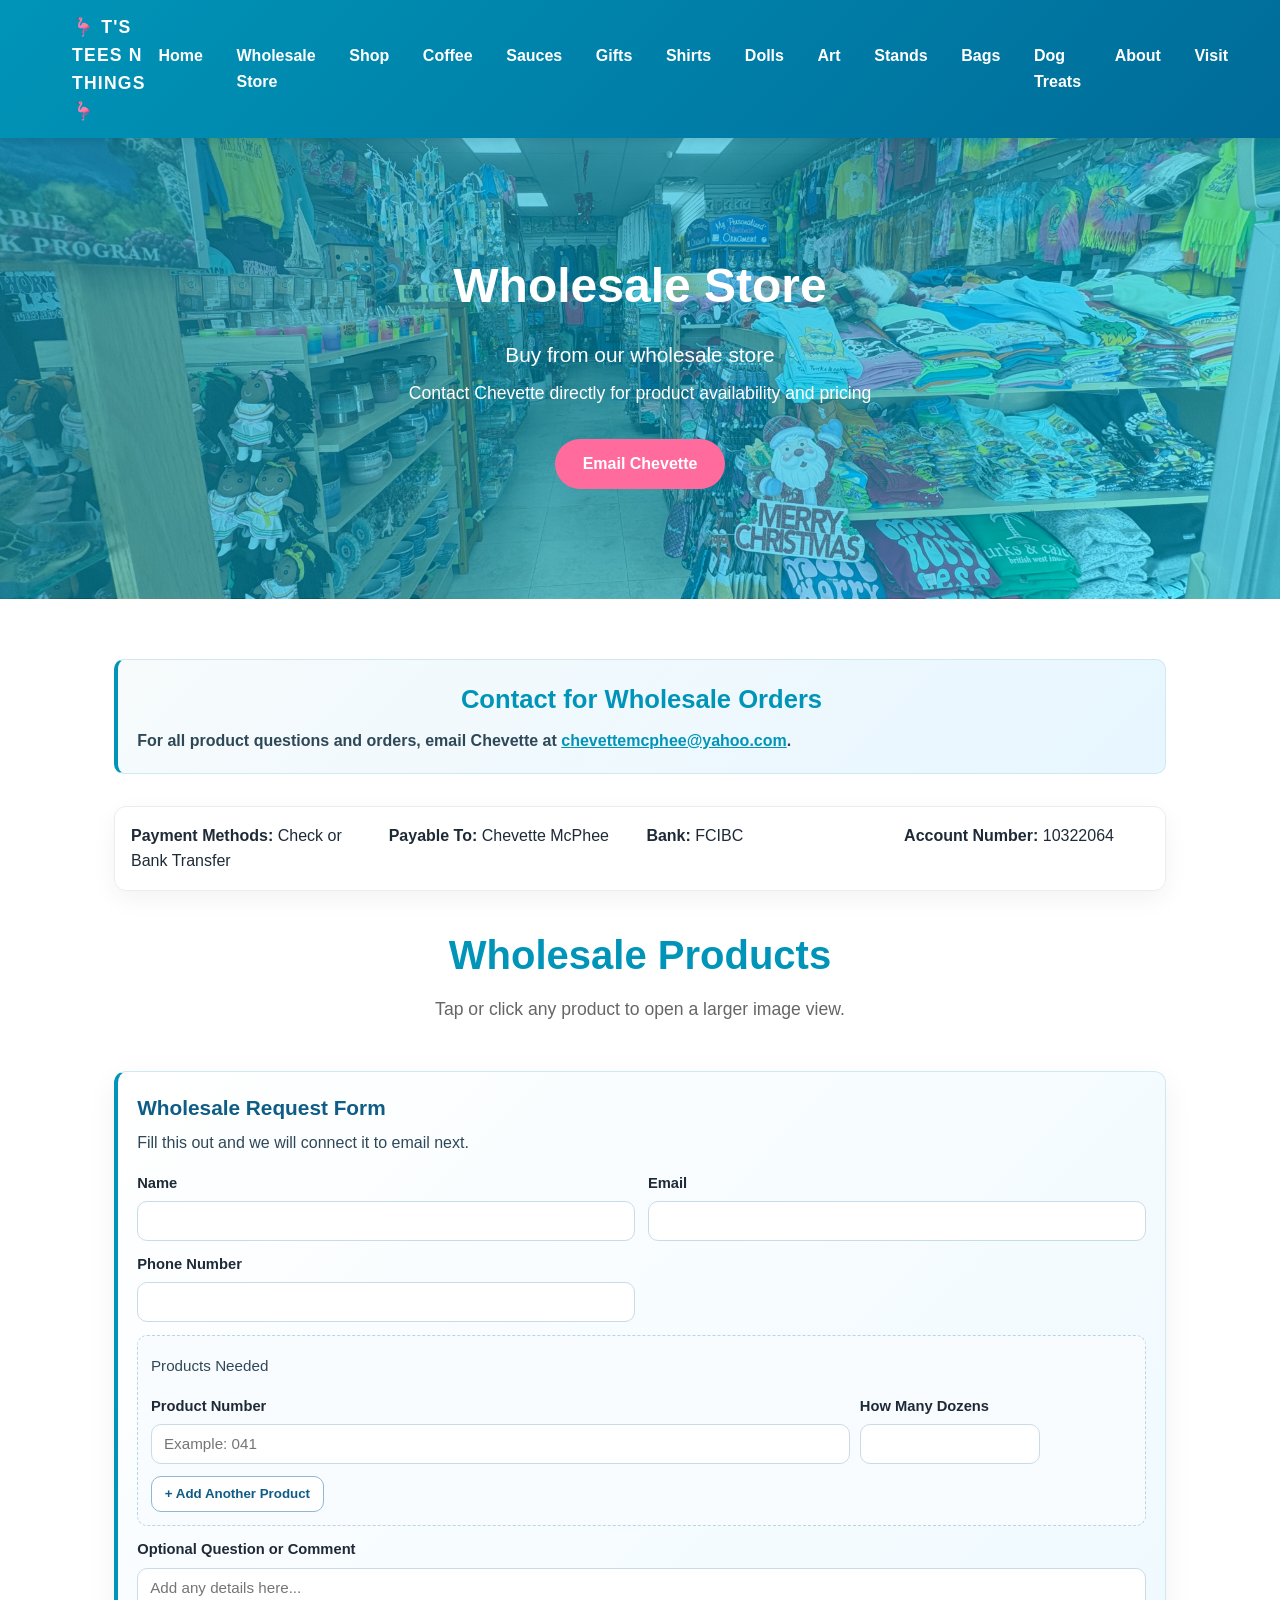
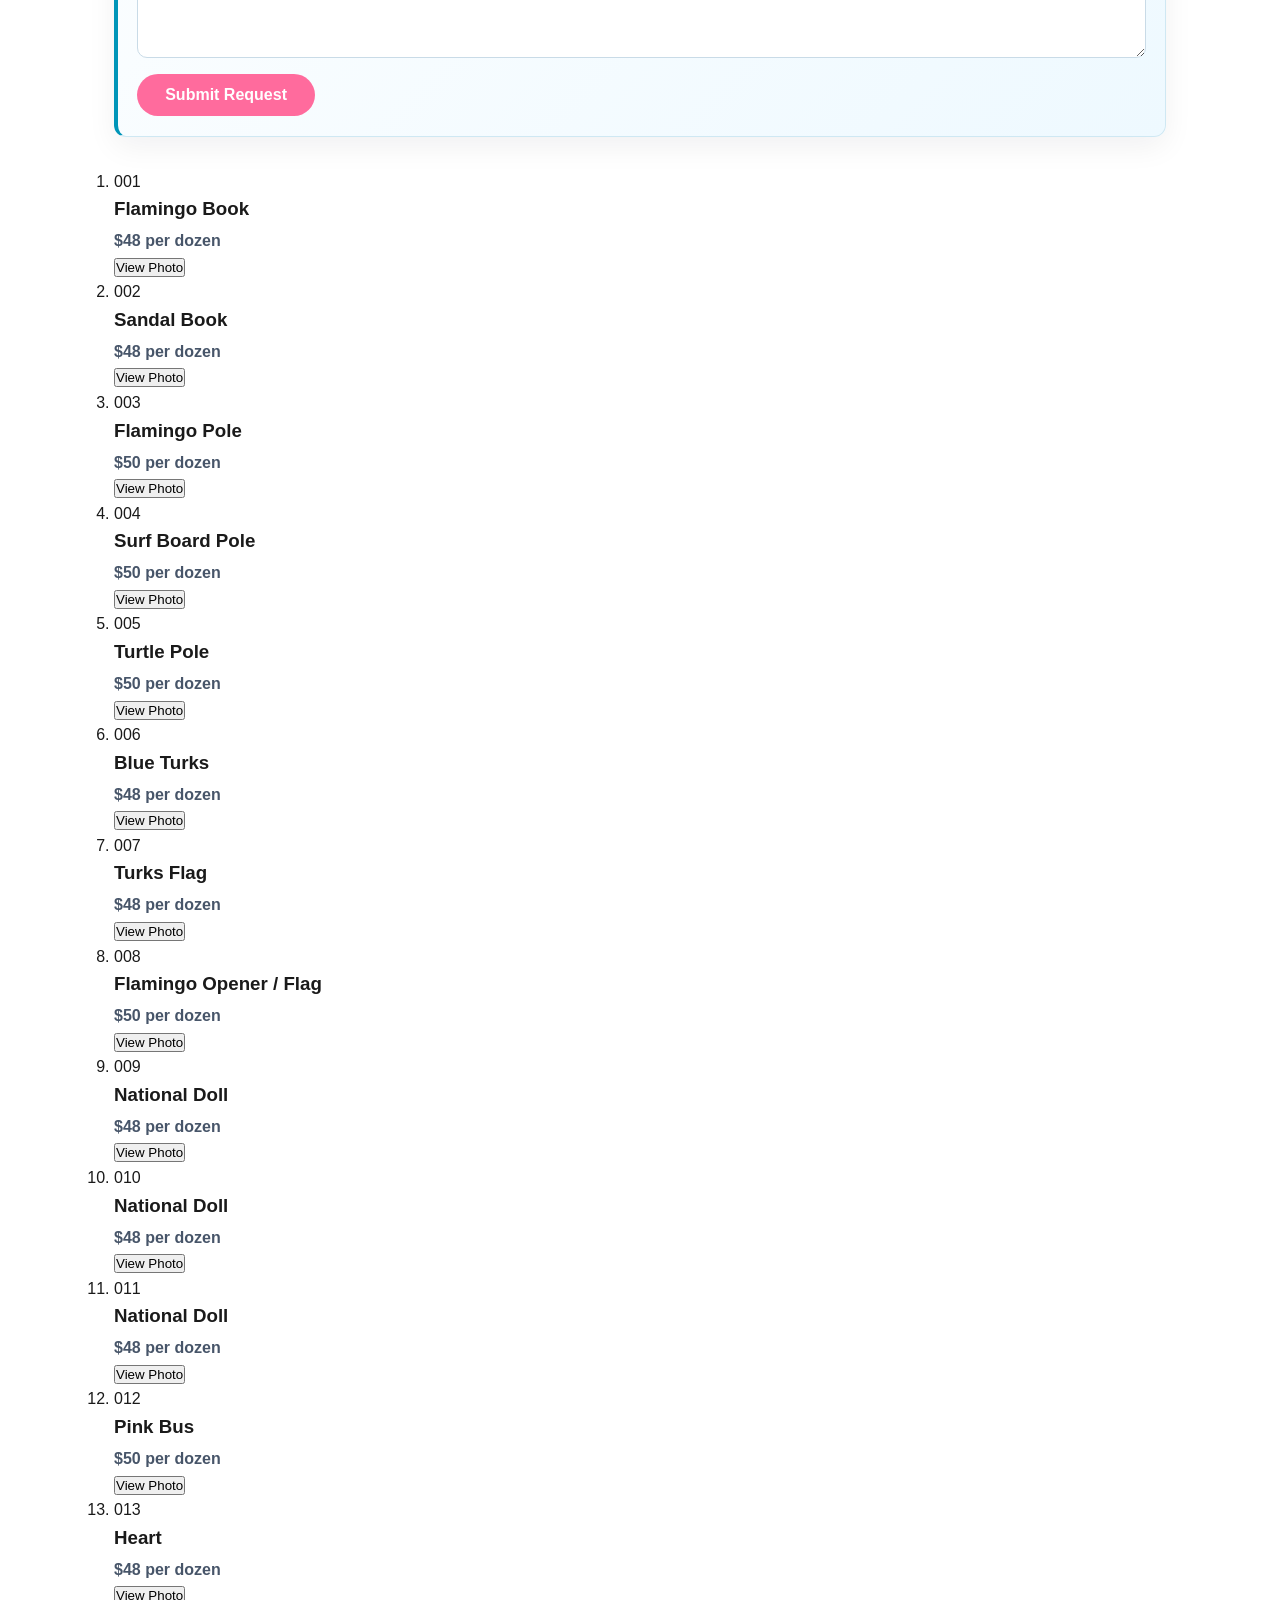
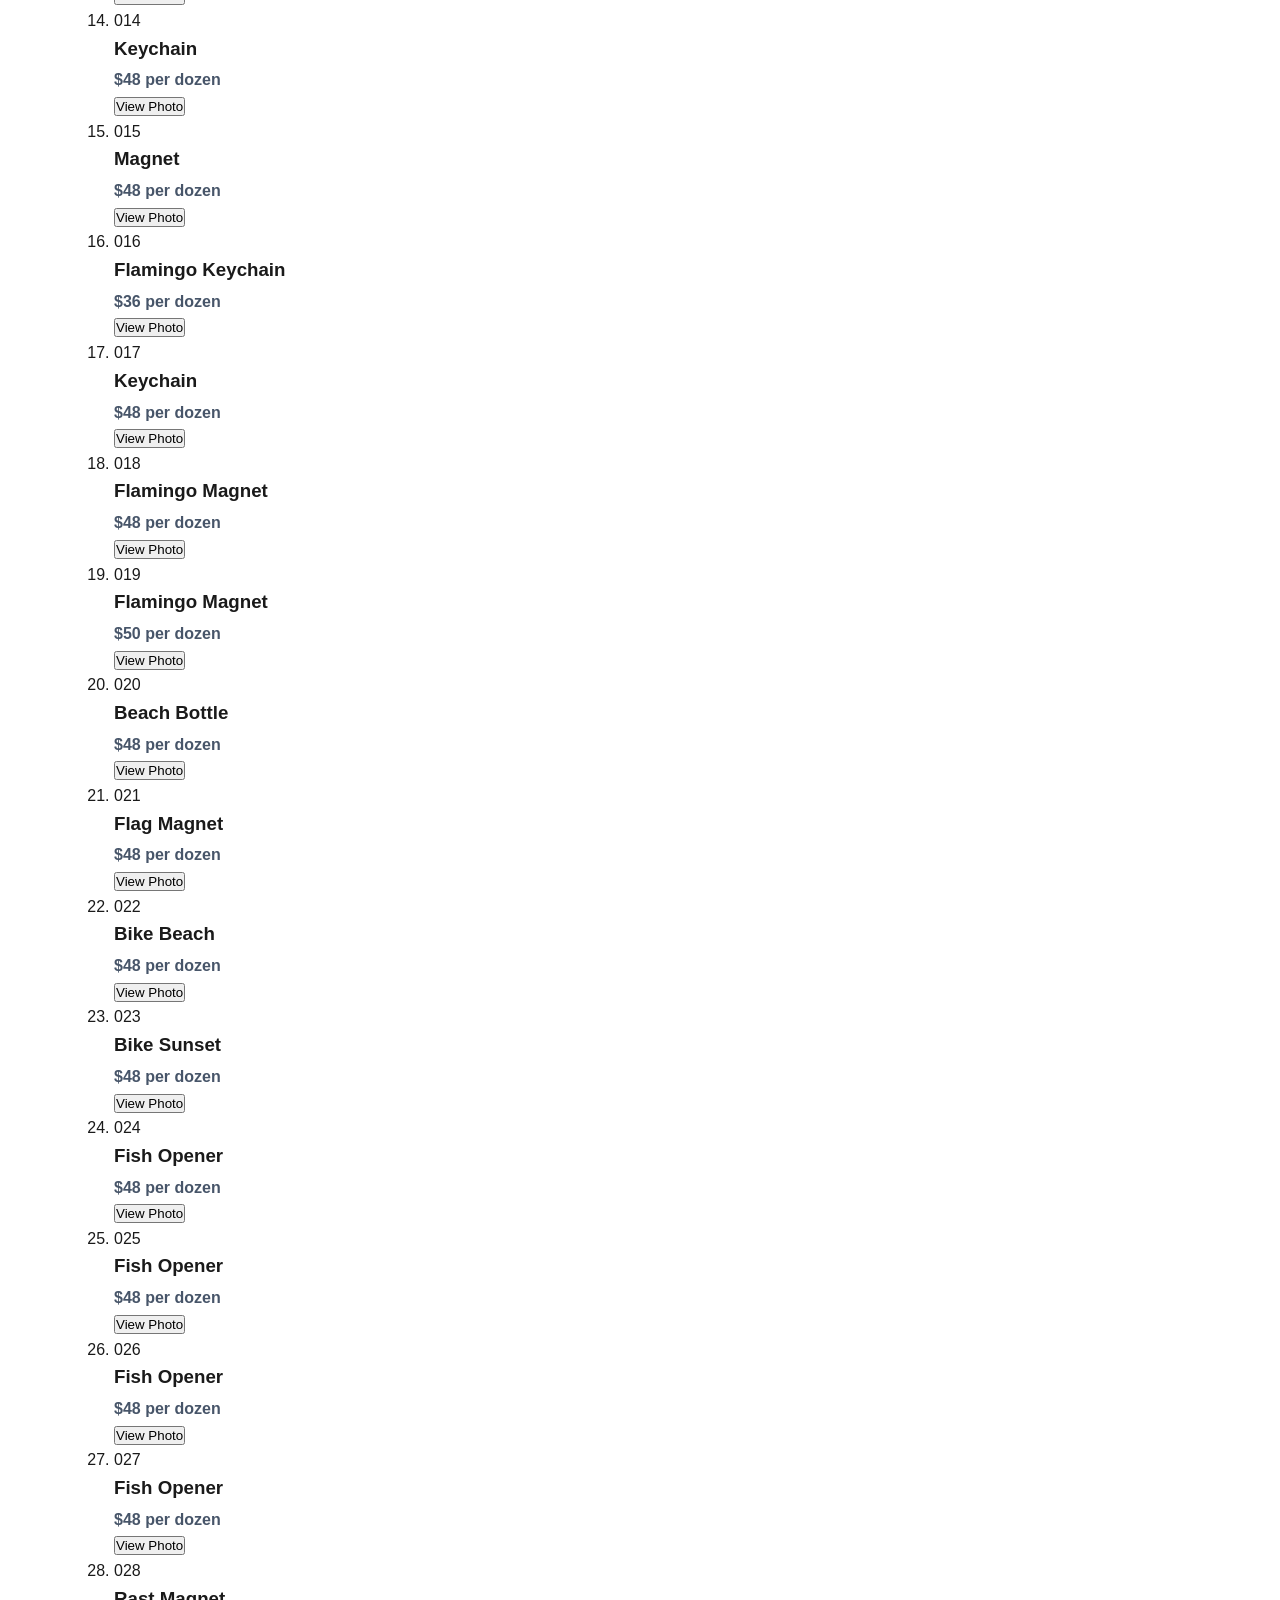
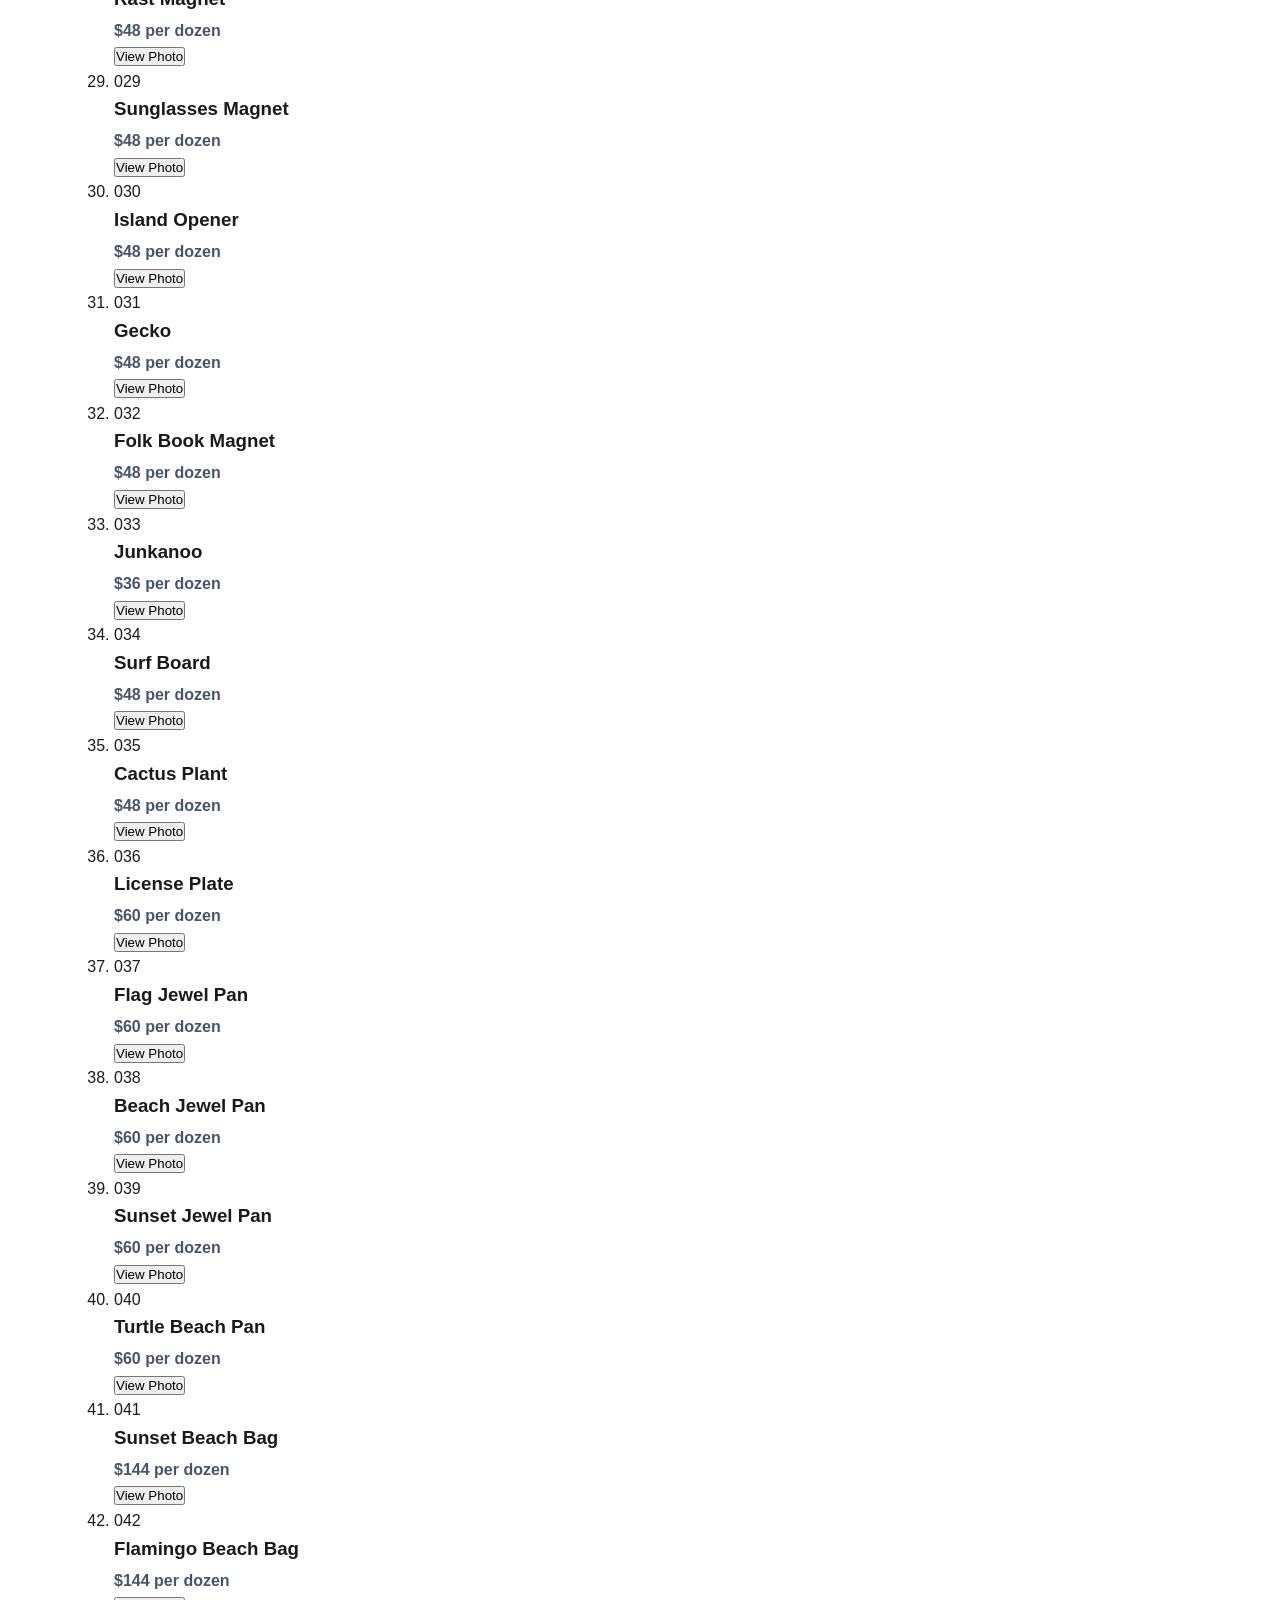
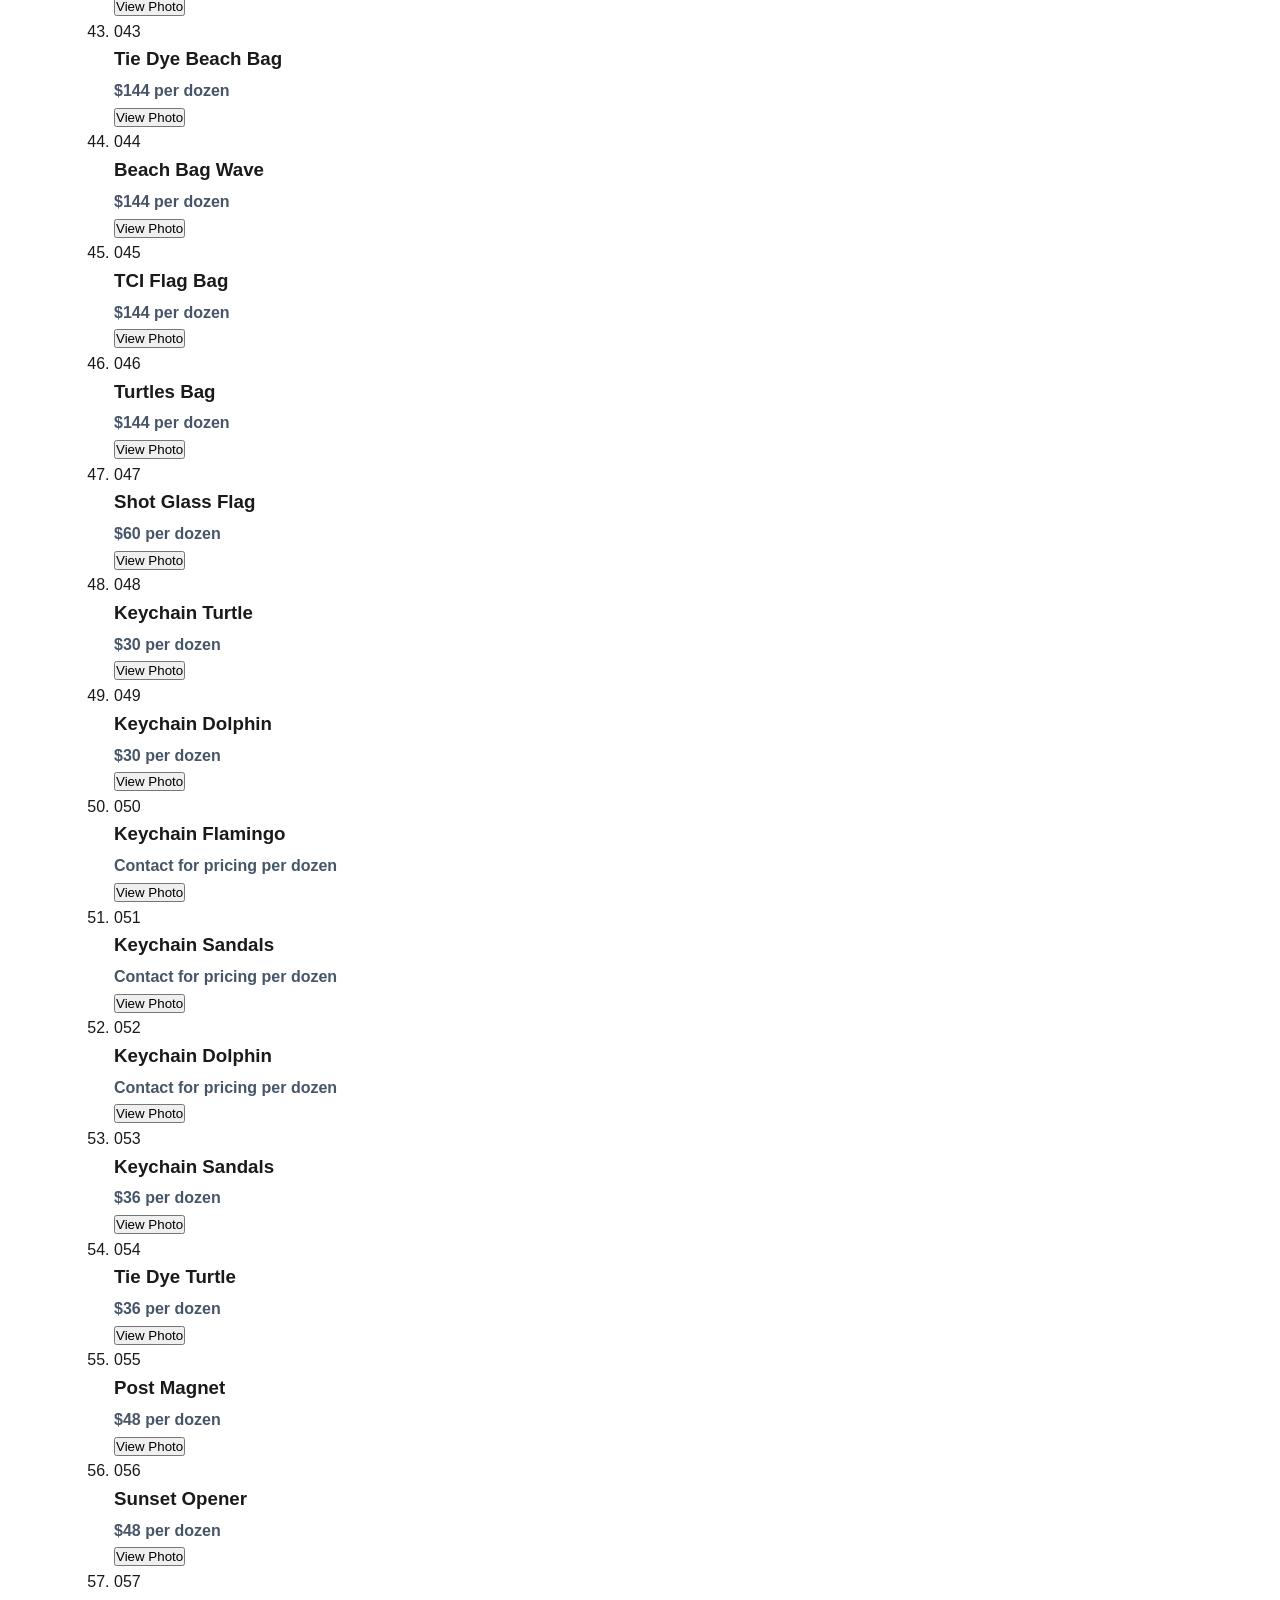
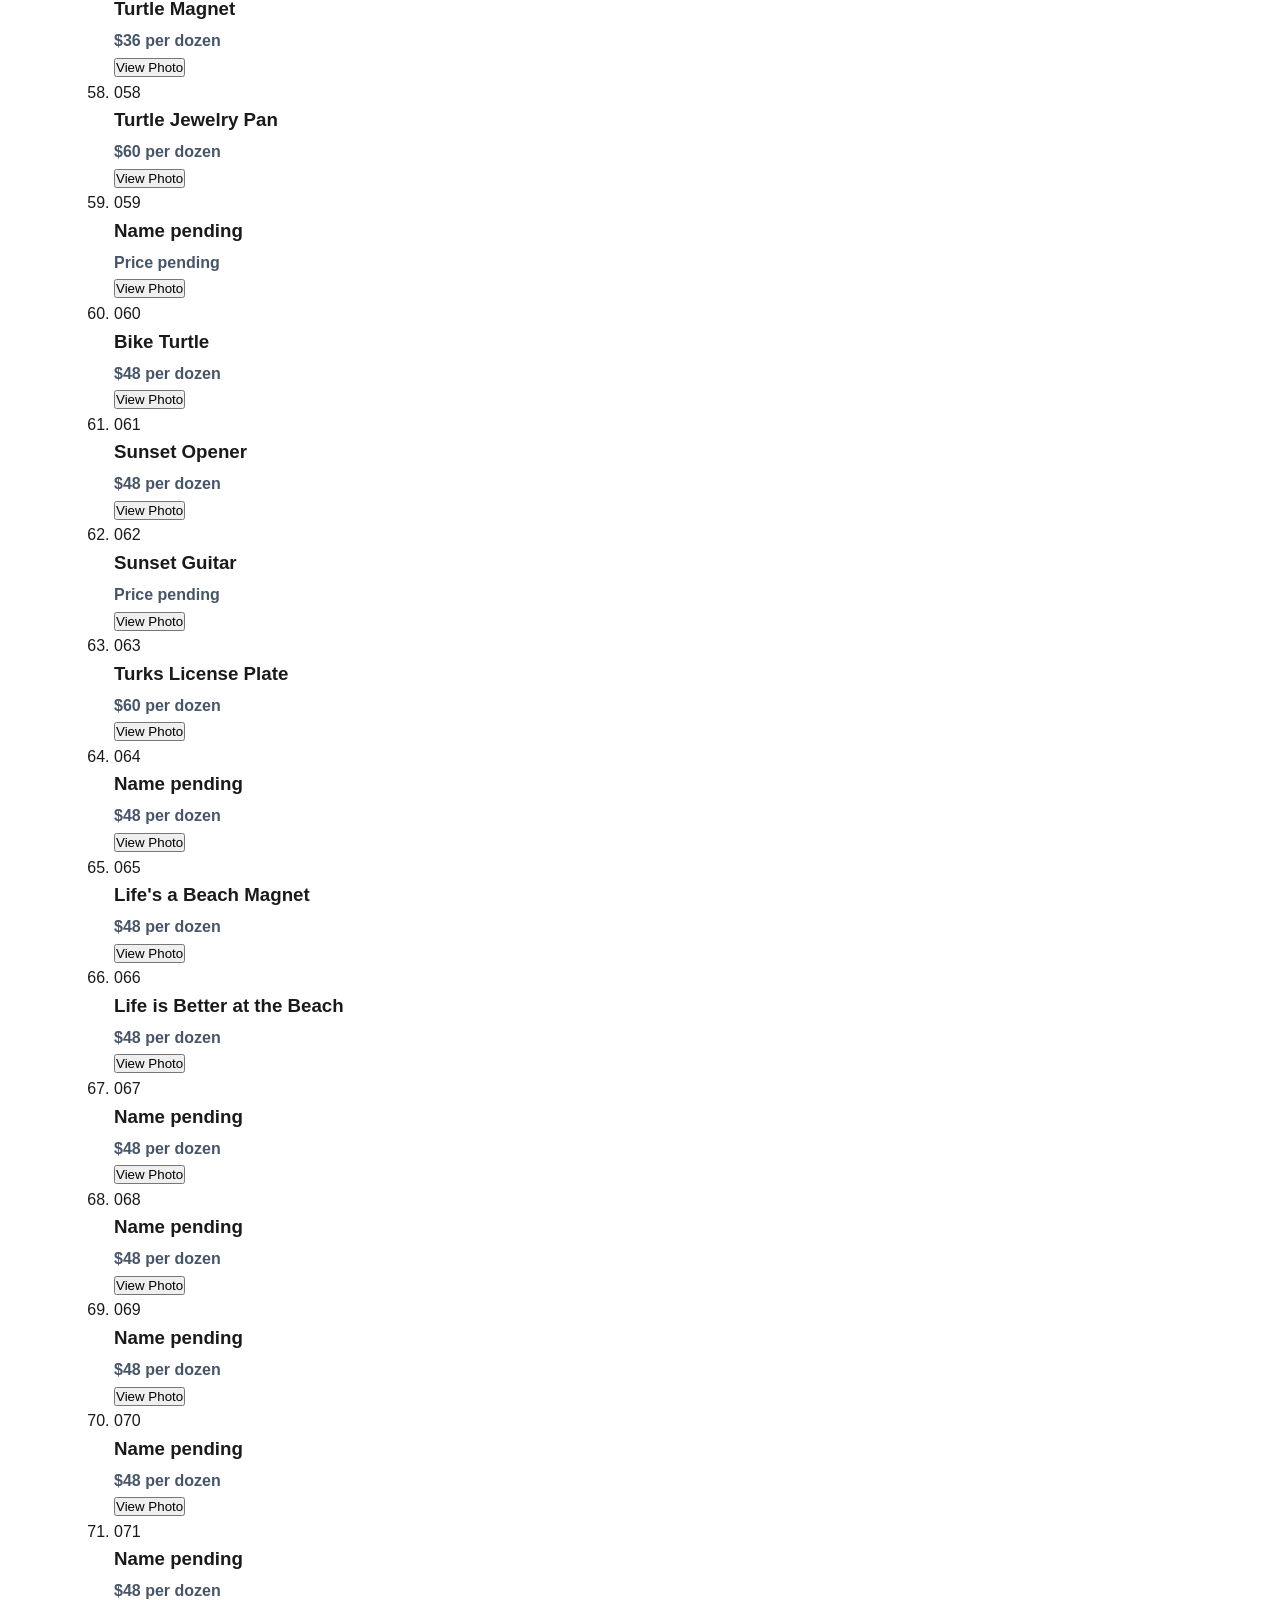
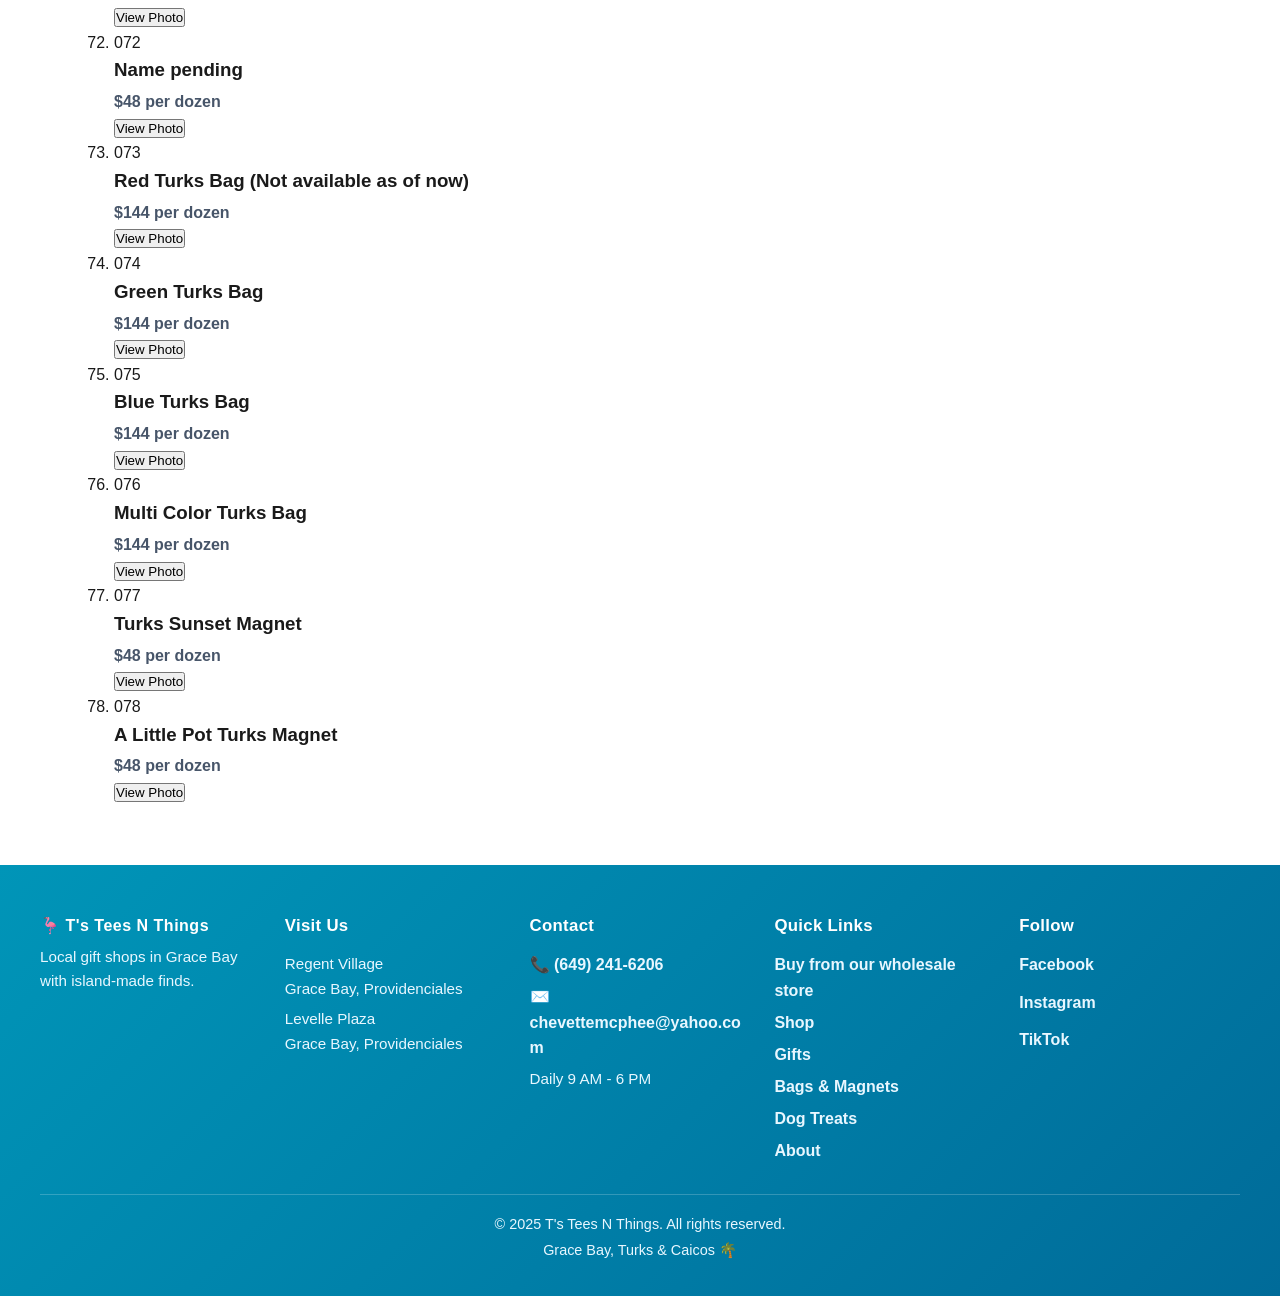
==== wholesale.html @ b8375443 "Update wholesale catalog with new bags, magnets, license plate, and pricing" ====
<!DOCTYPE html>
<html lang="en">
<head>
    <meta charset="UTF-8">
    <meta name="viewport" content="width=device-width, initial-scale=1.0">
    <meta http-equiv="X-UA-Compatible" content="IE=edge">
    <title>Wholesale Store | T's Tees N Things</title>
    <meta name="description" content="Wholesale gift catalog from T's Tees N Things in Turks and Caicos. Browse product codes, prices, and request bulk orders directly.">
    <meta name="keywords" content="Turks and Caicos wholesale gifts, beach souvenirs, keychains, mugs, magnets, wholesale bags">
    <meta property="og:title" content="Wholesale Store | T's Tees N Things">
    <meta property="og:description" content="Browse wholesale gift products by code, view larger images, and place orders directly with Chevette McPhee.">
    <meta property="og:type" content="website">
    <link rel="stylesheet" href="styles.css">
    <script type="application/ld+json">
        {
            "@context": "https://schema.org",
            "@type": "Store",
            "name": "T's Tees N Things",
            "description": "Wholesale gift products in Turks and Caicos.",
            "email": "chevettemcphee@yahoo.com",
            "telephone": "+1-649-241-6206",
            "paymentAccepted": ["Check", "Bank Transfer"]
        }
    </script>
</head>
<body>
    <!-- Navigation -->
    <nav class="navbar">
        <div class="nav-container">
            <div class="logo">🦩 T'S TEES N THINGS 🦩</div>
            <button class="hamburger" id="hamburger">
                <span></span>
                <span></span>
                <span></span>
            </button>
            <ul class="nav-menu" id="navMenu">
                <li><a href="index.html#home">Home</a></li>
                <li><a href="#home">Wholesale Store</a></li>
                <li><a href="index.html#shop">Shop</a></li>
                <li><a href="index.html#coffee">Coffee</a></li>
                <li><a href="index.html#sauces">Sauces</a></li>
                <li><a href="index.html#gifts">Gifts</a></li>
                <li><a href="index.html#shirts">Shirts</a></li>
                <li><a href="index.html#dolls">Dolls</a></li>
                <li><a href="index.html#paintings">Art</a></li>
                <li><a href="index.html#stands">Stands</a></li>
                <li><a href="index.html#bags">Bags</a></li>
                <li><a href="index.html#dogtreats">Dog Treats</a></li>
                <li><a href="index.html#about">About</a></li>
                <li><a href="index.html#contact">Visit</a></li>
            </ul>
        </div>
    </nav>

    <section id="home" class="hero">
        <div class="hero-content">
            <h1>Wholesale Store</h1>
            <p class="tagline">Buy from our wholesale store</p>
            <p class="location">Contact Chevette directly for product availability and pricing</p>
            <a class="cta-button" href="mailto:chevettemcphee@yahoo.com">Email Chevette</a>
        </div>
    </section>

    <section class="shop-section" aria-labelledby="products">
        <div class="wholesale-contact">
            <h2>Contact for Wholesale Orders</h2>
            <p>For all product questions and orders, email Chevette at <a href="mailto:chevettemcphee@yahoo.com">chevettemcphee@yahoo.com</a>.</p>
        </div>

        <div class="payment-strip" aria-label="Payment details">
            <p><strong>Payment Methods:</strong> Check or Bank Transfer</p>
            <p><strong>Payable To:</strong> Chevette McPhee</p>
            <p><strong>Bank:</strong> FCIBC</p>
            <p><strong>Account Number:</strong> 10322064</p>
        </div>

        <h2 id="products">Wholesale Products</h2>
        <p class="section-subtitle">Tap or click any product to open a larger image view.</p>

        <form class="wholesale-order-form" action="#" method="post" aria-label="Wholesale request form">
            <h3>Wholesale Request Form</h3>
            <p>Fill this out and we will connect it to email next.</p>

            <div class="wholesale-form-grid">
                <label>
                    Name
                    <input type="text" name="name" autocomplete="name" required>
                </label>

                <label>
                    Email
                    <input type="email" name="email" autocomplete="email" required>
                </label>

                <label>
                    Phone Number
                    <input type="tel" name="phone" autocomplete="tel" required>
                </label>

                <div class="wholesale-line-items full-width" id="wholesaleLineItems" aria-label="Products needed">
                    <p class="line-items-title">Products Needed</p>
                    <div class="line-item-row">
                        <label>
                            Product Number
                            <input type="text" name="productCodes[]" placeholder="Example: 041" required>
                        </label>
                        <label>
                            How Many Dozens
                            <input type="number" name="dozens[]" min="1" step="1" required>
                        </label>
                        <button type="button" class="line-item-remove" aria-label="Remove product">Remove</button>
                    </div>
                    <button type="button" class="line-item-add" id="addLineItem">+ Add Another Product</button>
                </div>

                <label class="full-width">
                    Optional Question or Comment
                    <textarea name="comment" rows="4" placeholder="Add any details here..."></textarea>
                </label>
            </div>

            <button type="submit" class="cta-button">Submit Request</button>
        </form>

        <ol class="wholesale-list" id="wholesaleList" aria-live="polite"></ol>

    </section>

    <div class="product-modal" id="productModal" aria-hidden="true" role="dialog" aria-label="Product preview">
        <button type="button" class="modal-close" id="modalClose" aria-label="Close product image">&times;</button>
        <div class="modal-content" role="document">
            <img id="modalImage" src="" alt="">
            <div class="modal-details">
                <p class="modal-code" id="modalCode"></p>
                <h3 id="modalName"></h3>
                <p class="modal-price" id="modalPrice"></p>
            </div>
        </div>
    </div>

    <!-- Footer -->
    <footer class="footer">
        <div class="footer-grid">
            <div class="footer-brand">
                <div class="logo-mark">🦩 T's Tees N Things</div>
                <p class="footer-tagline">Local gift shops in Grace Bay with island-made finds.</p>
            </div>
            <div class="footer-col">
                <h4>Visit Us</h4>
                <p>Regent Village<br>Grace Bay, Providenciales</p>
                <p>Levelle Plaza<br>Grace Bay, Providenciales</p>
            </div>
            <div class="footer-col">
                <h4>Contact</h4>
                <a href="tel:+16492416206">📞 (649) 241-6206</a>
                <a href="mailto:chevettemcphee@yahoo.com">✉️ chevettemcphee@yahoo.com</a>
                <p class="footer-hours">Daily 9 AM - 6 PM</p>
            </div>
            <div class="footer-col">
                <h4>Quick Links</h4>
                <a href="wholesale.html">Buy from our wholesale store</a>
                <a href="index.html#shop">Shop</a>
                <a href="index.html#gifts">Gifts</a>
                <a href="index.html#bags">Bags & Magnets</a>
                <a href="index.html#dogtreats">Dog Treats</a>
                <a href="index.html#about">About</a>
            </div>
            <div class="footer-col">
                <h4>Follow</h4>
                <div class="footer-social">
                    <a href="https://www.facebook.com/profile.php?id=100057693990497" target="_blank" rel="noreferrer noopener">Facebook</a>
                    <a href="https://instagram.com/tees_n_things_tci" target="_blank" rel="noreferrer noopener">Instagram</a>
                    <a href="https://tiktok.com/@teesnthings" target="_blank" rel="noreferrer noopener">TikTok</a>
                </div>
            </div>
        </div>
        <div class="footer-bottom">
            <p>&copy; 2025 T's Tees N Things. All rights reserved.</p>
            <p>Grace Bay, Turks & Caicos 🌴</p>
        </div>
    </footer>

    <script>
        const products = [
            { code: '001', name: 'Flamingo Book', price: '$48', category: 'other' },
            { code: '002', name: 'Sandal Book', price: '$48', category: 'other' },
            { code: '003', name: 'Flamingo Pole', price: '$50', category: 'other' },
            { code: '004', name: 'Surf Board Pole', price: '$50', category: 'other' },
            { code: '005', name: 'Turtle Pole', price: '$50', category: 'other' },
            { code: '006', name: 'Blue Turks', price: '$48', category: 'other' },
            { code: '007', name: 'Turks Flag', price: '$48', category: 'other' },
            { code: '008', name: 'Flamingo Opener / Flag', price: '$50', category: 'openers' },
            { code: '009', name: 'National Doll', price: '$48', category: 'dolls' },
            { code: '010', name: 'National Doll', price: '$48', category: 'dolls' },
            { code: '011', name: 'National Doll', price: '$48', category: 'dolls' },
            { code: '012', name: 'Pink Bus', price: '$50', category: 'other' },
            { code: '013', name: 'Heart', price: '$48', category: 'other' },
            { code: '014', name: 'Keychain', price: '$48', category: 'keychains', image: 'WhatsApp Image 2026-04-04 at 4.32.17 PM.jpeg' },
            { code: '015', name: 'Magnet', price: '$48', category: 'other' },
            { code: '016', name: 'Flamingo Keychain', price: '$36', category: 'keychains' },
            { code: '017', name: 'Keychain', price: '$48', category: 'keychains' },
            { code: '018', name: 'Flamingo Magnet', price: '$48', category: 'other' },
            { code: '019', name: 'Flamingo Magnet', price: '$50', category: 'other' },
            { code: '020', name: 'Beach Bottle', price: '$48 per dozen', category: 'other' },
            { code: '021', name: 'Flag Magnet', price: '$48 per dozen', category: 'other' },
            { code: '022', name: 'Bike Beach', price: '$48', category: 'other' },
            { code: '023', name: 'Bike Sunset', price: '$48', category: 'other' },
            { code: '024', name: 'Fish Opener', price: '$48', category: 'openers' },
            { code: '025', name: 'Fish Opener', price: '$48', category: 'openers' },
            { code: '026', name: 'Fish Opener', price: '$48', category: 'openers' },
            { code: '027', name: 'Fish Opener', price: '$48', category: 'openers' },
            { code: '028', name: 'Rast Magnet', price: '$48', category: 'other' },
            { code: '029', name: 'Sunglasses Magnet', price: '$48', category: 'other' },
            { code: '030', name: 'Island Opener', price: '$48', category: 'openers' },
            { code: '031', name: 'Gecko', price: '$48', category: 'other' },
            { code: '032', name: 'Folk Book Magnet', price: '$48', category: 'other' },
            { code: '033', name: 'Junkanoo', price: '$36', category: 'other' },
            { code: '034', name: 'Surf Board', price: '$48', category: 'other' },
            { code: '035', name: 'Cactus Plant', price: '$48', category: 'other' },
            { code: '036', name: 'License Plate', price: '$60', category: 'plates-pans' },
            { code: '037', name: 'Flag Jewel Pan', price: '$60', category: 'plates-pans' },
            { code: '038', name: 'Beach Jewel Pan', price: '$60', category: 'plates-pans' },
            { code: '039', name: 'Sunset Jewel Pan', price: '$60', category: 'plates-pans' },
            { code: '040', name: 'Turtle Beach Pan', price: '$60', category: 'plates-pans' },
            { code: '041', name: 'Sunset Beach Bag', price: '$144 per dozen', category: 'bags' },
            { code: '042', name: 'Flamingo Beach Bag', price: '$144 per dozen', category: 'bags' },
            { code: '043', name: 'Tie Dye Beach Bag', price: '$144 per dozen', category: 'bags' },
            { code: '044', name: 'Beach Bag Wave', price: '$144 per dozen', category: 'bags' },
            { code: '045', name: 'TCI Flag Bag', price: '$144 per dozen', category: 'bags' },
            { code: '046', name: 'Turtles Bag', price: '$144 per dozen', category: 'bags' },
            { code: '047', name: 'Shot Glass Flag', price: '$60', category: 'other' },
            { code: '048', name: 'Keychain Turtle', price: '$30', category: 'keychains' },
            { code: '049', name: 'Keychain Dolphin', price: '$30', category: 'keychains' },
            { code: '050', name: 'Keychain Flamingo', price: 'Contact for pricing', category: 'keychains' },
            { code: '051', name: 'Keychain Sandals', price: 'Contact for pricing', category: 'keychains' },
            { code: '052', name: 'Keychain Dolphin', price: 'Contact for pricing', category: 'keychains' },
            { code: '053', name: 'Keychain Sandals', price: '$36', category: 'keychains' },
            { code: '054', name: 'Tie Dye Turtle', price: '$36', category: 'other' },
            { code: '055', name: 'Post Magnet', price: '$48', category: 'other' },
            { code: '056', name: 'Sunset Opener', price: '$48', category: 'openers' },
            { code: '057', name: 'Turtle Magnet', price: '$36', category: 'other' },
            { code: '058', name: 'Turtle Jewelry Pan', price: '$60', category: 'plates-pans' },
            { code: '059', category: 'bags', image: '014.jpeg' },
            { code: '060', name: 'Bike Turtle', price: '$48', category: 'bags', image: 'WhatsApp Image 2026-04-04 at 4.32.17 PM (1).jpeg' },
            { code: '061', name: 'Sunset Opener', price: '$48', category: 'bags', image: 'WhatsApp Image 2026-04-04 at 4.32.17 PM (2).jpeg' },
            { code: '062', name: 'Sunset Guitar', category: 'bags', image: 'WhatsApp Image 2026-04-04 at 4.32.17 PM (3).jpeg' },
            { code: '063', name: 'Turks License Plate', price: '$60', category: 'plates-pans', image: 'Screenshot 2026-04-30 104447.png' },
            { code: '064', price: '$48', category: 'bags', image: 'WhatsApp Image 2026-04-04 at 4.32.40 PM.jpeg' },
            { code: '065', name: "Life's a Beach Magnet", price: '$48', category: 'other', image: 'WhatsApp Image 2026-04-18 at 10.14.39 AM.jpeg' },
            { code: '066', name: 'Life is Better at the Beach', price: '$48', category: 'other', image: 'WhatsApp Image 2026-04-18 at 10.14.52 AM.jpeg' },
            { code: '067', price: '$48', category: 'other', image: 'WhatsApp Image 2026-04-18 at 10.18.20 AM.jpeg' },
            { code: '068', price: '$48', category: 'other', image: 'WhatsApp Image 2026-04-18 at 10.21.55 AM.jpeg' },
            { code: '069', price: '$48', category: 'other', image: 'WhatsApp Image 2026-04-18 at 10.23.32 AM.jpeg' },
            { code: '070', price: '$48', category: 'other', image: 'WhatsApp Image 2026-04-18 at 10.23.52 AM.jpeg' },
            { code: '071', price: '$48', category: 'other', image: 'WhatsApp Image 2026-04-18 at 10.27.16 AM.jpeg' },
            { code: '072', price: '$48', category: 'other', image: 'WhatsApp Image 2026-04-18 at 10.31.48 AM.jpeg' },
            { code: '073', name: 'Red Turks Bag (Not available as of now)', price: '$144', category: 'bags', image: 'WhatsApp Image 2026-04-18 at 10.29.30 AM.jpeg' },
            { code: '074', name: 'Green Turks Bag', price: '$144', category: 'bags', image: 'WhatsApp Image 2026-04-18 at 10.29.31 AM.jpeg' },
            { code: '075', name: 'Blue Turks Bag', price: '$144', category: 'bags', image: 'WhatsApp Image 2026-04-18 at 10.29.31 AM (1).jpeg' },
            { code: '076', name: 'Multi Color Turks Bag', price: '$144', category: 'bags', image: 'WhatsApp Image 2026-04-18 at 10.29.31 AM (2).jpeg' },
            { code: '077', name: 'Turks Sunset Magnet', price: '$48', category: 'other', image: 'WhatsApp Image 2026-04-18 at 10.28.45 AM.jpeg' },
            { code: '078', name: 'A Little Pot Turks Magnet', price: '$48', category: 'other', image: 'WhatsApp Image 2026-04-12 at 12.55.53 PM.jpeg' }
        ].map((item) => {
            const hasPrice = typeof item.price === 'string' && item.price.trim().length > 0;
            const hasName = typeof item.name === 'string' && item.name.trim().length > 0;
            const priceWithDozen = hasPrice
                ? (item.price.toLowerCase().includes('per dozen') ? item.price : `${item.price} per dozen`)
                : '';

            return {
                ...item,
                name: hasName ? item.name : '',
                image: item.image || `${item.code}.jpeg`,
                price: priceWithDozen
            };
        });

        const wholesaleList = document.getElementById('wholesaleList');
        const productModal = document.getElementById('productModal');
        const modalImage = document.getElementById('modalImage');
        const modalCode = document.getElementById('modalCode');
        const modalName = document.getElementById('modalName');
        const modalPrice = document.getElementById('modalPrice');
        const modalClose = document.getElementById('modalClose');

        function wholesaleListItemTemplate(product) {
            const productName = product.name || 'Name pending';
            const productPrice = product.price || 'Price pending';

            return `
                <li class="wholesale-list-item" data-code="${product.code}">
                    <div class="wholesale-list-main">
                        <p class="wholesale-list-code">${product.code}</p>
                        <h3>${productName}</h3>
                        <p class="product-price">${productPrice}</p>
                    </div>
                    <button type="button" class="wholesale-view-photo" data-code="${product.code}" aria-label="Open photo for product ${product.code}">View Photo</button>
                </li>
            `;
        }

        function renderProducts() {
            wholesaleList.innerHTML = products.map(wholesaleListItemTemplate).join('');
            bindListClicks();
        }

        function openModal(product) {
            modalImage.src = product.image;
            modalImage.alt = `Product ${product.code}`;
            modalCode.textContent = product.code;
            modalName.textContent = product.name || 'Name pending';
            modalPrice.textContent = product.price || 'Price pending';
            productModal.classList.add('open');
            productModal.setAttribute('aria-hidden', 'false');
            document.body.style.overflow = 'hidden';
        }

        function closeModal() {
            productModal.classList.remove('open');
            productModal.setAttribute('aria-hidden', 'true');
            document.body.style.overflow = '';
        }

        function bindListClicks() {
            document.querySelectorAll('.wholesale-view-photo').forEach(button => {
                button.addEventListener('click', () => {
                    const code = button.getAttribute('data-code');
                    const selectedProduct = products.find(product => product.code === code);
                    if (selectedProduct) {
                        openModal(selectedProduct);
                    }
                });
            });
        }

        function initializeWholesaleLineItems() {
            const lineItemsContainer = document.getElementById('wholesaleLineItems');
            const addLineItemButton = document.getElementById('addLineItem');

            if (!lineItemsContainer || !addLineItemButton) {
                return;
            }

            function updateRemoveButtons() {
                const removeButtons = lineItemsContainer.querySelectorAll('.line-item-remove');
                const hideRemove = removeButtons.length <= 1;
                removeButtons.forEach((button) => {
                    button.style.visibility = hideRemove ? 'hidden' : 'visible';
                });
            }

            function buildLineItemRow() {
                const row = document.createElement('div');
                row.className = 'line-item-row';
                row.innerHTML = `
                    <label>
                        Product Number
                        <input type="text" name="productCodes[]" placeholder="Example: 041" required>
                    </label>
                    <label>
                        How Many Dozens
                        <input type="number" name="dozens[]" min="1" step="1" required>
                    </label>
                    <button type="button" class="line-item-remove" aria-label="Remove product">Remove</button>
                `;
                return row;
            }

            addLineItemButton.addEventListener('click', () => {
                lineItemsContainer.insertBefore(buildLineItemRow(), addLineItemButton);
                updateRemoveButtons();
            });

            lineItemsContainer.addEventListener('click', (event) => {
                const removeButton = event.target.closest('.line-item-remove');
                if (!removeButton) {
                    return;
                }

                const rows = lineItemsContainer.querySelectorAll('.line-item-row');
                if (rows.length <= 1) {
                    return;
                }

                removeButton.closest('.line-item-row')?.remove();
                updateRemoveButtons();
            });

            updateRemoveButtons();
        }

        // Hamburger menu toggle
        const hamburger = document.getElementById('hamburger');
        const navMenu = document.getElementById('navMenu');

        hamburger.addEventListener('click', () => {
            navMenu.classList.toggle('active');
            hamburger.classList.toggle('active');

            if (navMenu.classList.contains('active')) {
                document.body.style.overflow = 'hidden';
            } else {
                document.body.style.overflow = '';
            }
        });

        document.querySelectorAll('.nav-menu a').forEach(link => {
            link.addEventListener('click', () => {
                navMenu.classList.remove('active');
                hamburger.classList.remove('active');
                document.body.style.overflow = '';
            });
        });

        document.addEventListener('click', (event) => {
            if (!hamburger.contains(event.target) && !navMenu.contains(event.target) && navMenu.classList.contains('active')) {
                navMenu.classList.remove('active');
                hamburger.classList.remove('active');
                document.body.style.overflow = '';
            }
        });

        document.querySelectorAll('a[href^="#"]').forEach(anchor => {
            anchor.addEventListener('click', function (event) {
                event.preventDefault();
                const target = document.querySelector(this.getAttribute('href'));
                if (target) {
                    target.scrollIntoView({ behavior: 'smooth', block: 'start' });
                }
            });
        });

        modalClose.addEventListener('click', closeModal);

        productModal.addEventListener('click', (event) => {
            if (event.target === productModal) {
                closeModal();
            }
        });

        document.addEventListener('keydown', (event) => {
            if (event.key === 'Escape' && productModal.classList.contains('open')) {
                closeModal();
            }
        });

        document.addEventListener('DOMContentLoaded', () => {
            initializeWholesaleLineItems();
            renderProducts();
        });
    </script>
</body>
</html>
---- styles.css ----
/* ===== Root Variables ===== */
:root {
    --primary: #0095b8;
    --secondary: #ff6b9d;
    --accent: #ffd700;
    --light-bg: #f7fbfc;
    --dark-text: #1a1a1a;
    --white: #ffffff;
}

/* ===== Global Styles ===== */
* {
    margin: 0;
    padding: 0;
    box-sizing: border-box;
}

html {
    scroll-behavior: smooth;
}

body {
    font-family: 'Segoe UI', Tahoma, Geneva, Verdana, sans-serif;
    line-height: 1.6;
    color: var(--dark-text);
    background-color: var(--white);
}

/* ===== Image Optimizations ===== */
img {
    max-width: 100%;
    height: auto;
    display: block;
}

img[loading="lazy"] {
    background: linear-gradient(to right, #f0f0f0 0%, #e0e0e0 50%, #f0f0f0 100%);
    background-size: 200% 100%;
    animation: shimmer 1.5s infinite;
}

@keyframes shimmer {
    0% { background-position: 200% 0; }
    100% { background-position: -200% 0; }
}

/* Remove shimmer once image loads */
img[loading="lazy"].loaded {
    animation: none;
    background: none;
}

/* ===== Navigation ===== */
.navbar {
    background: linear-gradient(135deg, var(--primary) 0%, #006b99 100%);
    padding: 0.8rem 0;
    position: sticky;
    top: 0;
    z-index: 1000;
    box-shadow: 0 2px 8px rgba(0, 0, 0, 0.1);
}

.nav-container {
    max-width: 1200px;
    margin: 0 auto;
    padding: 0 2rem;
    display: flex;
    justify-content: space-between;
    align-items: center;
}

.logo {
    font-size: 1.1rem;
    font-weight: 800;
    color: var(--white);
    letter-spacing: 1.2px;
    transition: all 0.3s ease;
}

.logo:hover {
    text-shadow: 0 2px 4px rgba(0, 0, 0, 0.2);
}

.nav-menu {
    display: flex;
    list-style: none;
    gap: 0.5rem;
}

.nav-menu li {
    padding: 0.5rem 0;
}

.nav-menu a {
    color: var(--white);
    text-decoration: none;
    font-weight: 600;
    transition: all 0.3s ease;
    padding: 0.5rem 0.8rem;
    border-radius: 4px;
    display: inline-block;
}

.nav-menu a:hover {
    background-color: rgba(255, 255, 255, 0.15);
    color: var(--accent);
}

/* Hide nav-menu on mobile by default */
@media (max-width: 768px) {
    .nav-menu {
        display: none !important;
    }
}

/* ===== Hamburger Menu ===== */
.hamburger {
    display: none;
    flex-direction: column;
    cursor: pointer;
    background: none;
    border: none;
    padding: 0.4rem;
    z-index: 1002;
    transition: all 0.3s ease;
    gap: 5px;
}

.hamburger:hover {
    opacity: 0.8;
}

.hamburger:active {
    transform: scale(0.95);
}

.hamburger span {
    width: 24px;
    height: 2.5px;
    background-color: var(--white);
    transition: all 0.3s ease;
    border-radius: 2px;
}

.hamburger.active span:nth-child(1) {
    transform: rotate(45deg) translate(8px, 8px);
}

.hamburger.active span:nth-child(2) {
    opacity: 0;
    transform: translateX(-10px);
}

.hamburger.active span:nth-child(3) {
    transform: rotate(-45deg) translate(7px, -7px);
}

/* ===== Hero Section ===== */
.hero {
    background: linear-gradient(135deg, rgba(0, 149, 184, 0.6), rgba(0, 212, 255, 0.5)),
        url('wideStoreImage.jpeg');
    background-size: cover;
    background-position: center;
    background-attachment: scroll;
    color: var(--white);
    padding: 110px 1.5rem;
    text-align: center;
    min-height: 460px;
    display: flex;
    align-items: center;
    justify-content: center;
    will-change: auto;
}

.hero-content {
    animation: slideUp 0.8s ease;
}

@keyframes slideUp {
    from {
        opacity: 0;
        transform: translateY(20px);
    }
    to {
        opacity: 1;
        transform: translateY(0);
    }
}

.hero h1 {
    font-size: 3rem;
    margin-bottom: 0.8rem;
}

.tagline {
    font-size: 1.3rem;
    margin-bottom: 0.5rem;
}

.location {
    font-size: 1.1rem;
    margin-bottom: 2rem;
}

.cta-button {
    background: var(--secondary);
    color: var(--white);
    border: none;
    padding: 12px 28px;
    font-size: 1rem;
    border-radius: 999px;
    cursor: pointer;
    font-weight: 700;
    text-decoration: none;
    display: inline-block;
    transition: transform 0.2s ease, box-shadow 0.2s ease;
}

.cta-button:hover {
    transform: translateY(-2px);
    box-shadow: 0 5px 15px rgba(255, 107, 157, 0.4);
}

.cta-button:active {
    transform: translateY(0);
}

.featured {
    max-width: 1100px;
    margin: 0 auto;
    padding: 60px 1.5rem 20px;
    text-align: center;
}

.featured h2 {
    font-size: 2.4rem;
    color: var(--primary);
    margin-bottom: 0.5rem;
}

.featured-grid {
    display: grid;
    grid-template-columns: repeat(auto-fit, minmax(240px, 1fr));
    gap: 1.5rem;
    margin-top: 2rem;
}

.featured-card {
    background: var(--white);
    border-radius: 10px;
    overflow: hidden;
    box-shadow: 0 3px 10px rgba(0, 0, 0, 0.07);
    text-align: left;
}

.featured-card img {
    width: 100%;
    height: 200px;
    object-fit: cover;
    aspect-ratio: 4 / 3;
}


.featured-card h3 {
    padding: 1rem 1rem 0.3rem;
    color: var(--primary);
}

.featured-card p {
    padding: 0 1rem 1rem;
    color: #555;
    font-size: 0.95rem;
}

/* ===== Shop Gallery Section ===== */
.shop-gallery {
    max-width: 1200px;
    margin: 0 auto;
    padding: 60px 1.5rem;
    background: var(--light-bg);
}

.shop-gallery h2 {
    font-size: 2.5rem;
    color: var(--primary);
    text-align: center;
    margin-bottom: 0.5rem;
}

.gallery-grid-large {
    display: grid;
    grid-template-columns: repeat(auto-fill, minmax(280px, 1fr));
    gap: 1.5rem;
    margin-top: 2rem;
}

.gallery-card {
    background: var(--white);
    border-radius: 10px;
    overflow: hidden;
    box-shadow: 0 3px 10px rgba(0, 0, 0, 0.08);
    transition: transform 0.3s ease, box-shadow 0.3s ease;
}

.gallery-card:hover {
    transform: translateY(-5px);
    box-shadow: 0 5px 20px rgba(0, 0, 0, 0.12);
}

.gallery-card img {
    width: 100%;
    height: 250px;
    object-fit: cover;
    display: block;
}

.gallery-card h3 {
    padding: 1rem;
    color: var(--primary);
    font-size: 1.05rem;
    text-align: center;
}

@media (max-width: 768px) {
    .gallery-grid-large {
        grid-template-columns: repeat(auto-fill, minmax(160px, 1fr));
        gap: 1rem;
    }
    
    .gallery-card img {
        height: 180px;
    }
    
    .gallery-card h3 {
        font-size: 0.95rem;
        padding: 0.8rem;
    }
}



/* ===== Shop Section ===== */
.shop-section {
    max-width: 1100px;
    margin: 0 auto;
    padding: 60px 1.5rem;
}

.shop-section h2 {
    font-size: 2.5rem;
    color: var(--primary);
    text-align: center;
    margin-bottom: 0.5rem;
}

.section-subtitle {
    text-align: center;
    color: #666;
    font-size: 1.1rem;
    margin-bottom: 3rem;
}

.wholesale-order-form {
    margin: 0 0 2rem;
    padding: 1.2rem;
    border: 1px solid #cfe8f3;
    border-left: 4px solid var(--primary);
    border-radius: 12px;
    background: linear-gradient(135deg, #ffffff 0%, #eef9ff 100%);
    box-shadow: 0 10px 30px rgba(15, 23, 42, 0.06);
}

.wholesale-order-form h3 {
    margin: 0;
    color: #0f5d86;
    font-size: 1.3rem;
}

.wholesale-order-form p {
    margin: 0.35rem 0 1rem;
    color: #2f4858;
    font-weight: 500;
}

.wholesale-form-grid {
    display: grid;
    grid-template-columns: repeat(2, minmax(220px, 1fr));
    gap: 0.8rem;
    margin-bottom: 1rem;
}

.wholesale-form-grid label {
    display: flex;
    flex-direction: column;
    gap: 0.35rem;
    color: #1f2a37;
    font-weight: 600;
    font-size: 0.92rem;
}

.wholesale-form-grid input,
.wholesale-form-grid textarea {
    width: 100%;
    border: 1px solid #c9dbe7;
    border-radius: 10px;
    padding: 0.65rem 0.75rem;
    font-size: 0.95rem;
    font-family: inherit;
    color: #1f2937;
    background: #ffffff;
}

.wholesale-form-grid input:focus,
.wholesale-form-grid textarea:focus {
    outline: none;
    border-color: #5aa8cf;
    box-shadow: 0 0 0 3px rgba(90, 168, 207, 0.2);
}

.wholesale-form-grid .full-width {
    grid-column: 1 / -1;
}

.wholesale-line-items {
    border: 1px dashed #b8d6e8;
    border-radius: 10px;
    padding: 0.8rem;
    background: #f8fcff;
}

.line-items-title {
    margin: 0 0 0.6rem;
    color: #0f5d86;
    font-size: 0.95rem;
    font-weight: 700;
}

.line-item-row {
    display: grid;
    grid-template-columns: minmax(160px, 1fr) minmax(140px, 180px) auto;
    gap: 0.6rem;
    align-items: end;
    margin-bottom: 0.6rem;
}

.line-item-remove {
    border: 1px solid #d6dce3;
    border-radius: 10px;
    background: #ffffff;
    color: #2f4858;
    font-weight: 700;
    padding: 0.62rem 0.9rem;
    cursor: pointer;
    transition: border-color 0.2s ease, box-shadow 0.2s ease;
}

.line-item-remove:hover {
    border-color: #9bb6c8;
    box-shadow: 0 5px 14px rgba(15, 23, 42, 0.08);
}

.line-item-add {
    margin-top: 0.15rem;
    border: 1px solid #8eb8d3;
    border-radius: 10px;
    background: #ffffff;
    color: #0f5d86;
    font-weight: 700;
    padding: 0.6rem 0.8rem;
    cursor: pointer;
    transition: transform 0.2s ease, box-shadow 0.2s ease;
}

.line-item-add:hover {
    transform: translateY(-1px);
    box-shadow: 0 7px 16px rgba(15, 93, 134, 0.15);
}

.wholesale-order-form .cta-button {
    border: none;
}

.products-grid {
    display: grid;
    grid-template-columns: repeat(auto-fit, minmax(260px, 1fr));
    gap: 1.5rem;
}

.payment-strip {
    display: grid;
    grid-template-columns: repeat(auto-fit, minmax(220px, 1fr));
    gap: 0.8rem;
    margin-bottom: 2rem;
    background: #ffffff;
    border: 1px solid #e9edf2;
    border-radius: 12px;
    padding: 1rem;
    box-shadow: 0 8px 24px rgba(17, 24, 39, 0.05);
}

.payment-strip p {
    margin: 0;
    color: #1f2a37;
    font-weight: 500;
}

.filter-toolbar {
    display: flex;
    flex-wrap: wrap;
    gap: 0.6rem;
    justify-content: center;
    margin-bottom: 2rem;
}

.filter-chip {
    border: 1px solid #d7e0e8;
    background: #ffffff;
    color: #2c4257;
    border-radius: 999px;
    padding: 0.5rem 1rem;
    font-size: 0.9rem;
    font-weight: 700;
    cursor: pointer;
    transition: transform 0.2s ease, box-shadow 0.2s ease, border-color 0.2s ease, color 0.2s ease;
}

.filter-chip:hover {
    transform: translateY(-2px);
    box-shadow: 0 8px 18px rgba(0, 0, 0, 0.08);
    border-color: #97b8cb;
}

.filter-chip.active {
    background: #0f5d86;
    color: #ffffff;
    border-color: #0f5d86;
}

.wholesale-grid {
    grid-template-columns: repeat(auto-fill, minmax(240px, 1fr));
    gap: 1.2rem;
}

.wholesale-grid .product-card {
    border-radius: 14px;
    border: 1px solid #e4ebf0;
    box-shadow: 0 8px 24px rgba(15, 23, 42, 0.06);
    transition: transform 0.3s ease, box-shadow 0.3s ease, border-color 0.3s ease;
    overflow: hidden;
    background: #ffffff;
}

.wholesale-grid .product-card:hover {
    transform: translateY(-6px);
    border-color: #b7d1e0;
    box-shadow: 0 20px 40px rgba(15, 23, 42, 0.12);
}

.product-card-button {
    width: 100%;
    border: none;
    background: transparent;
    cursor: pointer;
    text-align: left;
    padding: 0;
}

.product-image-wrap {
    position: relative;
    overflow: hidden;
}

.product-image-wrap img {
    width: 100%;
    height: 220px;
    object-fit: cover;
    transition: transform 0.45s ease;
}

.wholesale-grid .product-card:hover .product-image-wrap img {
    transform: scale(1.08);
}

.zoom-hint {
    position: absolute;
    right: 0.7rem;
    bottom: 0.7rem;
    padding: 0.2rem 0.55rem;
    border-radius: 999px;
    background: rgba(15, 23, 42, 0.72);
    color: #ffffff;
    font-size: 0.72rem;
    letter-spacing: 0.2px;
}

.product-body {
    padding: 0.9rem 1rem 1rem;
}

.product-code {
    color: #1d6f97;
    font-size: 0.82rem;
    font-weight: 800;
    letter-spacing: 0.8px;
    margin-bottom: 0.2rem;
}

.product-body h3 {
    color: #1b2734;
    font-size: 1rem;
    margin: 0;
}

.product-price {
    color: #475569;
    font-weight: 700;
    margin-top: 0.25rem;
    margin-bottom: 0;
}

.retake-pill {
    display: inline-block;
    margin-top: 0.45rem;
    padding: 0.18rem 0.5rem;
    border-radius: 999px;
    background: #fff0f0;
    color: #b42318;
    border: 1px solid #ffd0cd;
    font-size: 0.73rem;
    font-weight: 700;
}

.retake-note {
    margin-top: 1.6rem;
    border-radius: 10px;
    border: 1px solid #ffd7d4;
    background: #fff5f5;
    color: #9f1239;
    padding: 0.85rem 1rem;
    font-size: 0.93rem;
}

.product-modal {
    position: fixed;
    inset: 0;
    background: rgba(8, 15, 26, 0.84);
    display: flex;
    align-items: center;
    justify-content: center;
    padding: 1rem;
    opacity: 0;
    pointer-events: none;
    transition: opacity 0.25s ease;
    z-index: 1200;
}

.product-modal.open {
    opacity: 1;
    pointer-events: auto;
}

.modal-content {
    width: min(920px, 94vw);
    background: #ffffff;
    border-radius: 16px;
    overflow: hidden;
    transform: translateY(10px) scale(0.98);
    transition: transform 0.28s ease;
    box-shadow: 0 30px 80px rgba(0, 0, 0, 0.35);
}

.product-modal.open .modal-content {
    transform: translateY(0) scale(1);
}

.modal-content img {
    width: 100%;
    max-height: 72vh;
    object-fit: contain;
    background: #f8fafc;
}

.modal-details {
    padding: 1rem 1.2rem 1.3rem;
}

.modal-code {
    margin: 0 0 0.25rem;
    color: #1d6f97;
    font-size: 0.82rem;
    font-weight: 800;
    letter-spacing: 0.8px;
}

.modal-details h3 {
    margin: 0;
    color: #111827;
}

.modal-price {
    margin: 0.35rem 0 0;
    color: #475569;
    font-weight: 700;
}

.modal-close {
    position: absolute;
    top: 0.9rem;
    right: 1rem;
    width: 42px;
    height: 42px;
    border: none;
    border-radius: 999px;
    cursor: pointer;
    background: rgba(255, 255, 255, 0.96);
    color: #111827;
    font-size: 1.6rem;
    line-height: 1;
    z-index: 1300;
    box-shadow: 0 8px 24px rgba(0, 0, 0, 0.25);
}

.modal-close:hover {
    transform: scale(1.05);
}

.wholesale-contact {
    background: linear-gradient(135deg, #f7fbfc 0%, #e7f6ff 100%);
    border: 1px solid #cfe8f3;
    border-left: 4px solid var(--primary);
    border-radius: 10px;
    padding: 1.2rem;
    margin-bottom: 2rem;
}

.wholesale-contact h2 {
    margin-bottom: 0.5rem;
    font-size: 1.6rem;
}

.wholesale-contact p {
    color: #2f4858;
    font-weight: 600;
}

.wholesale-contact a {
    color: var(--primary);
}

.product-card {
    background: var(--white);
    border-radius: 10px;
    overflow: hidden;
    box-shadow: 0 3px 10px rgba(0, 0, 0, 0.07);
    border: 1px solid #e8eef1;
}

.product-card img {
    width: 100%;
    height: 230px;
    object-fit: cover;
    aspect-ratio: 4 / 3;
}

.product-card h3 {
    padding: 1.2rem 1.2rem 1.2rem;
    color: var(--primary);
    font-size: 1.1rem;
}

/* ===== About Section ===== */
.about-section {
    background: var(--light-bg);
    max-width: 1100px;
    margin: 0 auto;
    padding: 60px 1.5rem;
}

.about-section h2 {
    font-size: 2.5rem;
    color: var(--primary);
    margin-bottom: 1.5rem;
}

.about-wrapper {
    display: grid;
    grid-template-columns: 1fr 1fr;
    gap: 2.5rem;
    align-items: center;
}

.about-image {
    border-radius: 10px;
    overflow: hidden;
    box-shadow: 0 3px 10px rgba(0, 0, 0, 0.08);
}

.about-image img {
    width: 100%;
    height: auto;
}

.about-content p {
    font-size: 1rem;
    color: #4a4a4a;
    margin-bottom: 1.2rem;
    line-height: 1.7;
}

.features {
    list-style: none;
    margin-top: 2rem;
}

.features li {
    padding: 0.8rem 0;
    color: var(--primary);
    font-weight: 600;
    font-size: 1.05rem;
}

/* ===== Featured Products Section ===== */
.featured-products-section {
    max-width: 1200px;
    margin: 0 auto;
    padding: 80px 1.5rem;
    background: var(--white);
}

.featured-products-section.alternate {
    background: var(--light-bg);
}

.section-container {
    text-align: center;
}

.featured-products-section h2 {
    font-size: 2.8rem;
    color: var(--primary);
    margin-bottom: 1.5rem;
}

.section-intro {
    font-size: 1.15rem;
    color: #555;
    max-width: 800px;
    margin: 0 auto 3rem;
    line-height: 1.8;
}

.featured-grid-large {
    display: grid;
    grid-template-columns: repeat(auto-fit, minmax(260px, 1fr));
    gap: 2rem;
    margin-bottom: 3rem;
}

@media (min-width: 768px) {
    .featured-grid-large {
        grid-template-columns: repeat(auto-fit, minmax(280px, 1fr));
    }
}

.featured-grid-large-single {
    display: flex;
    justify-content: center;
    margin-bottom: 3rem;
}

.featured-large-card-single {
    width: 100%;
    max-width: 600px;
    border-radius: 12px;
    overflow: hidden;
    box-shadow: 0 5px 20px rgba(0, 0, 0, 0.12);
    transition: transform 0.3s ease, box-shadow 0.3s ease;
}

.featured-large-card-single:hover {
    transform: translateY(-5px);
    box-shadow: 0 8px 30px rgba(0, 0, 0, 0.15);
}

.featured-large-card-single img {
    width: 100%;
    height: 400px;
    object-fit: cover;
    display: block;
}

.featured-large-card {
    border-radius: 12px;
    overflow: hidden;
    box-shadow: 0 5px 20px rgba(0, 0, 0, 0.12);
    transition: transform 0.3s ease, box-shadow 0.3s ease;
}

.featured-large-card:hover {
    transform: translateY(-5px);
    box-shadow: 0 8px 30px rgba(0, 0, 0, 0.15);
}

.featured-large-card img {
    width: 100%;
    height: 320px;
    object-fit: cover;
    display: block;
}

.content-text {
    background: var(--white);
    padding: 2.5rem;
    border-radius: 12px;
    box-shadow: 0 3px 10px rgba(0, 0, 0, 0.08);
    font-size: 1.05rem;
    line-height: 1.8;
    color: #333;
    max-width: 900px;
    margin: 0 auto;
}

.featured-products-section.alternate .content-text {
    background: linear-gradient(135deg, #ffffff 0%, #f7fbfc 100%);
}

/* ===== Contact Section ===== */
.contact-section {
    max-width: 1100px;
    margin: 0 auto;
    padding: 60px 1.5rem;
}

.contact-section h2 {
    font-size: 2.5rem;
    color: var(--primary);
    text-align: center;
    margin-bottom: 3rem;
}

.contact-subtitle {
    text-align: center;
    color: #4a4a4a;
    margin-top: -1.5rem;
    margin-bottom: 2.5rem;
    font-size: 1.05rem;
}

.contact-content {
    display: grid;
    grid-template-columns: repeat(auto-fit, minmax(250px, 1fr));
    gap: 2rem;
    margin-bottom: 4rem;
}

.contact-card {
    background: linear-gradient(135deg, var(--light-bg) 0%, #e7f6ff 100%);
    padding: 1.6rem;
    border-radius: 10px;
    text-align: center;
    border-bottom: 3px solid var(--primary);
    box-shadow: 0 3px 10px rgba(0, 0, 0, 0.06);
}

.contact-card h3 {
    color: var(--primary);
    margin-bottom: 1rem;
    font-size: 1.2rem;
}

.contact-card p {
    color: #2f4858;
    line-height: 1.6;
    font-weight: 500;
}

.contact-link {
    color: var(--primary);
    font-weight: 700;
    text-decoration: none;
    display: inline-block;
    margin-top: 0.3rem;
}

.contact-link:hover {
    color: #006b99;
}

.social-links {
    text-align: center;
    margin-top: 3.5rem;
    padding-top: 2.5rem;
    border-top: 2px solid #e8eef1;
}

.social-links h3 {
    color: var(--primary);
    margin-bottom: 1rem;
    font-size: 1.3rem;
}

.social-grid {
    display: flex;
    justify-content: center;
    gap: 0.8rem;
    flex-wrap: wrap;
}

.social-chip {
    display: inline-block;
    padding: 0.75rem 1.4rem;
    border-radius: 999px;
    color: var(--white);
    font-weight: 700;
    font-size: 0.95rem;
    text-decoration: none;
    box-shadow: 0 4px 12px rgba(0, 0, 0, 0.15);
    transition: transform 0.2s ease, box-shadow 0.2s ease;
    min-width: 120px;
    text-align: center;
}

.social-chip:hover {
    transform: translateY(-3px);
    box-shadow: 0 8px 20px rgba(0, 0, 0, 0.2);
}

.social-chip:active {
    transform: translateY(-1px);
}

.social-chip.facebook { background: linear-gradient(135deg, #1877f2, #0d5ac4); }
.social-chip.instagram { background: linear-gradient(135deg, #fd5949, #d6249f); }
.social-chip.tiktok { background: linear-gradient(135deg, #000000, #25f4ee); }


.contact-form button {
    width: 100%;
}

/* ===== Footer ===== */
.footer {
    background: linear-gradient(135deg, var(--primary) 0%, #006b99 100%);
    color: var(--white);
    padding: 3rem 1.5rem 2rem;
}

.footer p,
.footer a,
.footer-col h4,
.footer-brand .logo-mark {
    overflow-wrap: anywhere;
    word-break: break-word;
}

.footer a {
    color: #e8f7ff;
    text-decoration: none;
    display: block;
    margin-bottom: 0.4rem;
    font-weight: 600;
}

.footer a:hover {
    color: var(--accent);
}

.footer-grid {
    max-width: 1200px;
    margin: 0 auto 1.5rem;
    display: grid;
    grid-template-columns: repeat(auto-fit, minmax(180px, 1fr));
    gap: 1.5rem;
    align-items: start;
}

.footer-col {
    min-width: 0;
}

.footer-col h4 {
    margin-bottom: 0.8rem;
    font-size: 1.05rem;
    letter-spacing: 0.3px;
}

.footer p {
    margin: 0 0 0.4rem;
    font-size: 0.95rem;
    color: #e8f7ff;
}

.footer-brand .logo-mark {
    font-weight: 800;
    letter-spacing: 0.5px;
    margin-bottom: 0.4rem;
}

.footer-tagline {
    margin: 0;
    color: #e8f7ff;
    font-size: 0.95rem;
}

.footer-hours {
    color: #e8f7ff;
    font-size: 0.95rem;
    margin-top: 0.2rem;
}

.footer-social {
    display: flex;
    flex-direction: column;
    gap: 0.35rem;
}

.footer-bottom {
    max-width: 1200px;
    margin: 0 auto;
    border-top: 1px solid rgba(255, 255, 255, 0.2);
    padding-top: 1rem;
    text-align: center;
}

.footer-bottom p {
    margin: 0.15rem 0;
    font-size: 0.9rem;
    color: #e8f7ff;
}

/* ===== Gallery ===== */
.gallery {
    max-width: 1100px;
    margin: 0 auto;
    padding: 60px 1.5rem;
    text-align: center;
}

.gallery h2 {
    font-size: 2.4rem;
    color: var(--primary);
    margin-bottom: 0.5rem;
}

.gallery-grid {
    display: grid;
    grid-template-columns: repeat(auto-fit, minmax(220px, 1fr));
    gap: 1.2rem;
    margin-top: 2rem;
}

.gallery-item img {
    width: 100%;
    height: 200px;
    object-fit: cover;
    border-radius: 10px;
    box-shadow: 0 3px 10px rgba(0, 0, 0, 0.08);
    aspect-ratio: 4 / 3;
}

/* ===== Responsive Design ===== */
@media (max-width: 768px) {
    .hamburger {
        display: flex;
        z-index: 1002;
    }

    .nav-menu {
        display: flex !important;
        position: fixed;
        top: 60px;
        left: 0;
        right: 0;
        background: linear-gradient(135deg, var(--primary) 0%, #006b99 100%);
        flex-direction: column;
        gap: 0;
        max-height: 0;
        overflow: hidden;
        transition: max-height 0.35s cubic-bezier(0.4, 0, 0.2, 1);
        padding: 0;
        box-shadow: 0 8px 24px rgba(0, 0, 0, 0.15);
        z-index: 1001;
    }

    .nav-menu.active {
        max-height: 650px;
        padding: 0.5rem 0;
        overflow-y: auto;
    }

    .nav-menu li {
        width: 100%;
        opacity: 0;
        transform: translateX(-20px);
        animation: slideIn 0.3s forwards;
    }

    .nav-menu.active li:nth-child(1) { animation-delay: 0.05s; }
    .nav-menu.active li:nth-child(2) { animation-delay: 0.1s; }
    .nav-menu.active li:nth-child(3) { animation-delay: 0.15s; }
    .nav-menu.active li:nth-child(4) { animation-delay: 0.2s; }
    .nav-menu.active li:nth-child(5) { animation-delay: 0.25s; }
    .nav-menu.active li:nth-child(6) { animation-delay: 0.3s; }
    .nav-menu.active li:nth-child(7) { animation-delay: 0.35s; }
    .nav-menu.active li:nth-child(8) { animation-delay: 0.4s; }
    .nav-menu.active li:nth-child(9) { animation-delay: 0.45s; }
    .nav-menu.active li:nth-child(10) { animation-delay: 0.5s; }

    @keyframes slideIn {
        to {
            opacity: 1;
            transform: translateX(0);
        }
    }

    .nav-menu a {
        display: block;
        padding: 1.1rem 2rem;
        border-left: 3px solid transparent;
        font-size: 1rem;
        text-align: left;
        transition: all 0.2s ease;
    }

    .nav-menu a:hover,
    .nav-menu a:active {
        background-color: rgba(255, 255, 255, 0.15);
        border-left-color: var(--accent);
        padding-left: 2.3rem;
    }

    .nav-container {
        flex-wrap: wrap;
        position: relative;
        padding: 0 1rem;
    }

    .logo {
        font-size: 0.85rem;
        max-width: calc(100% - 60px);
    }

    .hero {
        padding: 60px 1.5rem;
        min-height: 400px;
    }

    .hero h1 {
        font-size: 2rem;
        line-height: 1.2;
    }

    .tagline {
        font-size: 1.1rem;
        margin-bottom: 0.8rem;
    }

    .location {
        font-size: 1rem;
        margin-bottom: 1.5rem;
    }

    .cta-button {
        padding: 14px 32px;
        font-size: 1rem;
        touch-action: manipulation;
    }

    .shop-gallery {
        padding: 40px 1rem;
    }

    .shop-gallery h2 {
        font-size: 2rem;
    }

    .featured-products-section {
        padding: 40px 1rem;
    }

    .featured-products-section h2 {
        font-size: 2rem;
        line-height: 1.3;
    }

    .section-intro {
        font-size: 1rem;
        line-height: 1.6;
        padding: 0 0.5rem;
    }

    .featured-grid-large {
        grid-template-columns: 1fr;
        gap: 1.5rem;
    }

    .featured-large-card img {
        height: 250px;
    }

    .featured {
        padding: 50px 1rem 20px;
    }

    .featured h2 {
        font-size: 2rem;
    }

    .featured-grid {
        grid-template-columns: 1fr;
        gap: 1.2rem;
    }

    .products-grid {
        grid-template-columns: 1fr;
        gap: 1.2rem;
    }

    .wholesale-form-grid {
        grid-template-columns: 1fr;
    }

    .line-item-row {
        grid-template-columns: 1fr;
    }

    .wholesale-grid {
        grid-template-columns: repeat(auto-fill, minmax(170px, 1fr));
        gap: 0.9rem;
    }

    .product-image-wrap img {
        height: 180px;
    }

    .modal-content img {
        max-height: 60vh;
    }

    .modal-close {
        top: 0.6rem;
        right: 0.65rem;
        width: 38px;
        height: 38px;
    }

    .product-card img {
        height: 220px;
    }

    .about-section,
    .contact-section {
        padding: 50px 1.5rem;
    }

    .about-section h2,
    .contact-section h2 {
        font-size: 2rem;
    }

    .about-wrapper {
        grid-template-columns: 1fr;
    }

    .contact-content {
        grid-template-columns: 1fr;
        gap: 1.5rem;
    }

    .social-links {
        margin-top: 2.5rem;
        padding-top: 2rem;
    }

    .social-grid {
        gap: 0.7rem;
    }

    .social-chip {
        padding: 0.7rem 1.2rem;
        font-size: 0.9rem;
        min-width: 110px;
    }

    .footer-grid {
        grid-template-columns: repeat(2, minmax(0, 1fr));
        gap: 1rem;
    }

    .footer-brand .logo-mark {
        font-size: 1rem;
        line-height: 1.3;
    }

    .footer a {
        line-height: 1.4;
    }
}

@media (max-width: 480px) {
    .navbar {
        padding: 0.8rem 0;
    }

    .logo {
        font-size: 0.7rem;
        letter-spacing: 0.5px;
    }

    .hamburger {
        padding: 0.3rem;
    }

    .hamburger span {
        width: 22px;
        height: 3px;
        margin: 4px 0;
    }

    .nav-menu.active {
        max-height: 500px;
    }

    .nav-menu a {
        padding: 0.9rem 1.5rem;
        font-size: 0.95rem;
    }

    .hero {
        padding: 50px 1rem;
        min-height: 380px;
    }

    .hero h1 {
        font-size: 1.6rem;
        line-height: 1.3;
        margin-bottom: 1rem;
    }

    .tagline {
        font-size: 1rem;
        margin-bottom: 0.8rem;
    }

    .location {
        font-size: 0.95rem;
        margin-bottom: 1.5rem;
    }

    .cta-button {
        padding: 12px 28px;
        font-size: 0.95rem;
        touch-action: manipulation;
    }

    .shop-section,
    .about-section,
    .contact-section,
    .featured-products-section {
        padding: 35px 1rem;
    }

    .shop-section h2,
    .about-section h2,
    .contact-section h2,
    .featured-products-section h2 {
        font-size: 1.6rem;
        line-height: 1.3;
    }

    .section-subtitle,
    .section-intro {
        font-size: 0.9rem;
        line-height: 1.5;
    }

    .contact-form {
        padding: 1.5rem;
    }

    .products-grid,
    .featured-grid {
        gap: 1rem;
    }

    .payment-strip {
        grid-template-columns: 1fr;
    }

    .filter-toolbar {
        justify-content: flex-start;
    }

    .filter-chip {
        font-size: 0.82rem;
        padding: 0.45rem 0.9rem;
    }

    .wholesale-grid {
        grid-template-columns: repeat(2, minmax(0, 1fr));
    }

    .product-image-wrap img,
    .product-card img,
    .featured-card img {
        height: 165px;
    }

    .product-card {
        border-radius: 8px;
    }

    .product-card img,
    .featured-card img {
        height: 200px;
    }

    .contact-card {
        padding: 1.3rem;
    }

    .featured-large-card img {
        height: 220px;
    }

    .gallery-grid-large {
        grid-template-columns: 1fr;
    }

    .gallery-card img {
        height: 200px;
    }

    .content-text {
        padding: 1.3rem;
        font-size: 0.95rem;
        line-height: 1.6;
    }

    .footer {
        padding: 2rem 1rem;
    }

    .footer-grid {
        grid-template-columns: 1fr;
        text-align: center;
    }

    .footer-brand .logo-mark {
        font-size: 0.92rem;
        letter-spacing: 0.2px;
    }

    .footer-col h4 {
        margin-bottom: 0.45rem;
    }

    .footer a {
        font-size: 0.9rem;
        margin-bottom: 0.3rem;
    }

    .footer-social {
        align-items: center;
    }

    .footer p {
        font-size: 0.85rem;
    }

    .footer-bottom p {
        font-size: 0.8rem;
        line-height: 1.4;
    }
}

/* ===== Extra Small Devices ===== */
@media (max-width: 360px) {
    .logo {
        font-size: 0.65rem;
    }

    .hamburger span {
        width: 20px;
    }

    .hero {
        padding: 40px 0.8rem;
        min-height: 350px;
    }

    .hero h1 {
        font-size: 1.4rem;
    }

    .tagline {
        font-size: 0.9rem;
    }

    .location {
        font-size: 0.85rem;
    }

    .cta-button {
        padding: 10px 24px;
        font-size: 0.9rem;
    }

    .featured-products-section,
    .shop-section,
    .about-section,
    .contact-section {
        padding: 30px 0.8rem;
    }

    .featured-products-section h2,
    .shop-section h2,
    .about-section h2,
    .contact-section h2 {
        font-size: 1.4rem;
    }

    .section-intro,
    .section-subtitle {
        font-size: 0.85rem;
    }

    .content-text {
        padding: 1rem;
        font-size: 0.9rem;
    }

    .contact-card {
        padding: 1rem;
    }
}

/* ===== Smooth Scrolling & Touch Improvements ===== */
@media (hover: none) and (pointer: coarse) {
    /* Touch device optimizations */
    .nav-menu a,
    .cta-button,
    .hamburger {
        -webkit-tap-highlight-color: rgba(255, 255, 255, 0.2);
    }

    .nav-menu a {
        min-height: 48px;
        display: flex;
        align-items: center;
    }

    .product-card,
    .featured-card,
    .gallery-card,
    .featured-large-card {
        -webkit-tap-highlight-color: transparent;
    }
}
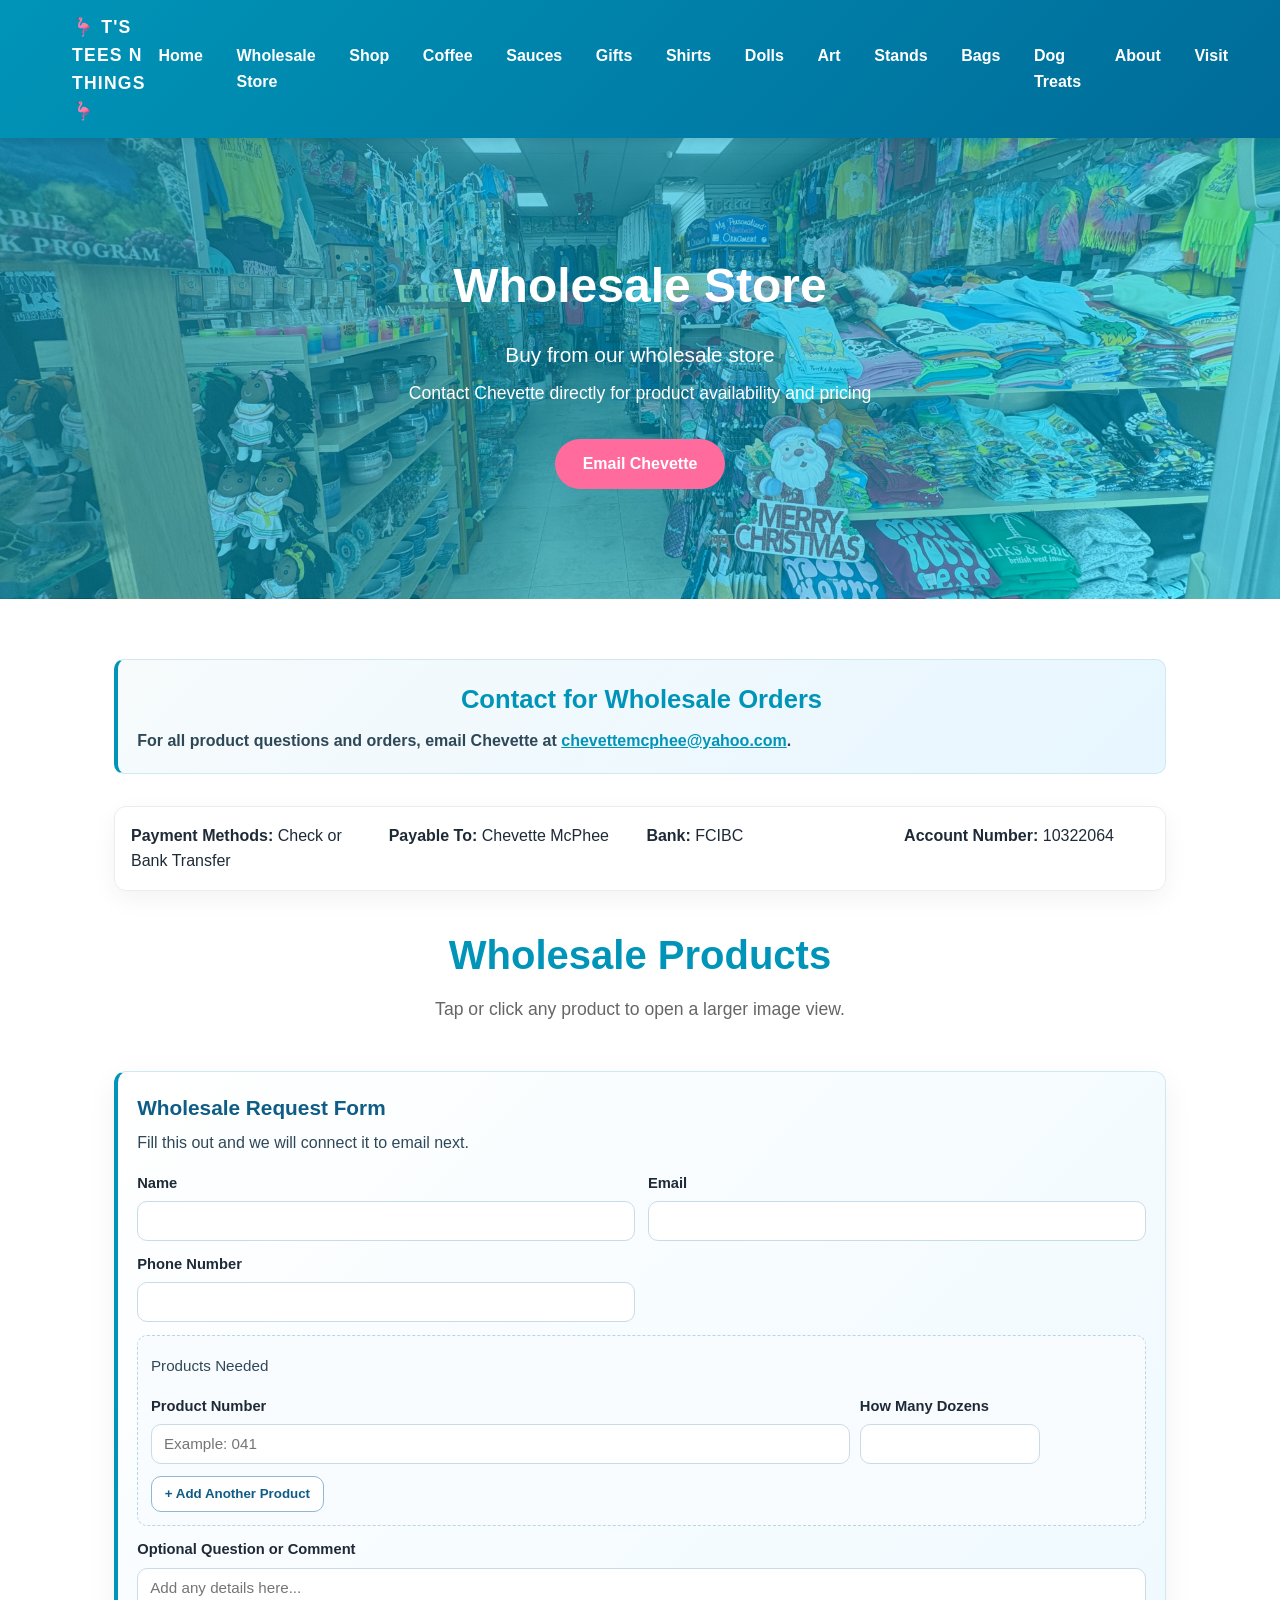
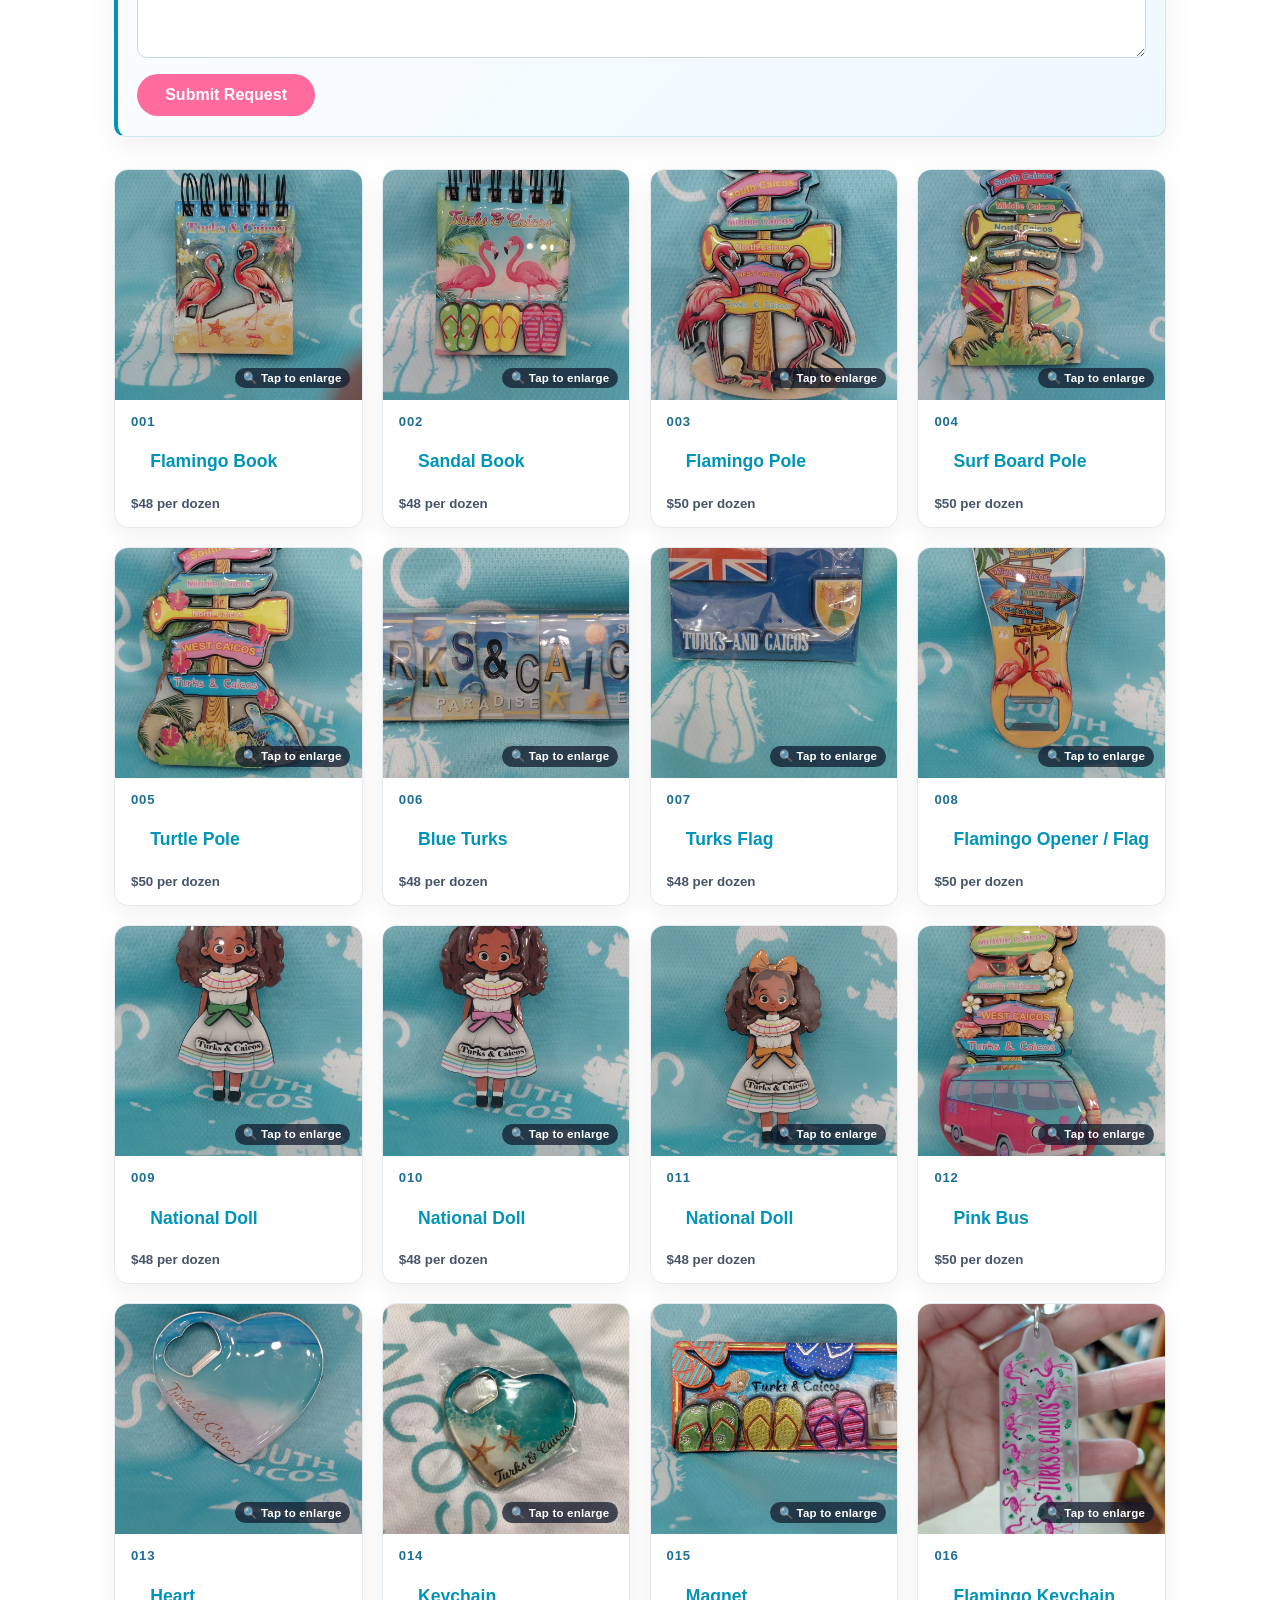
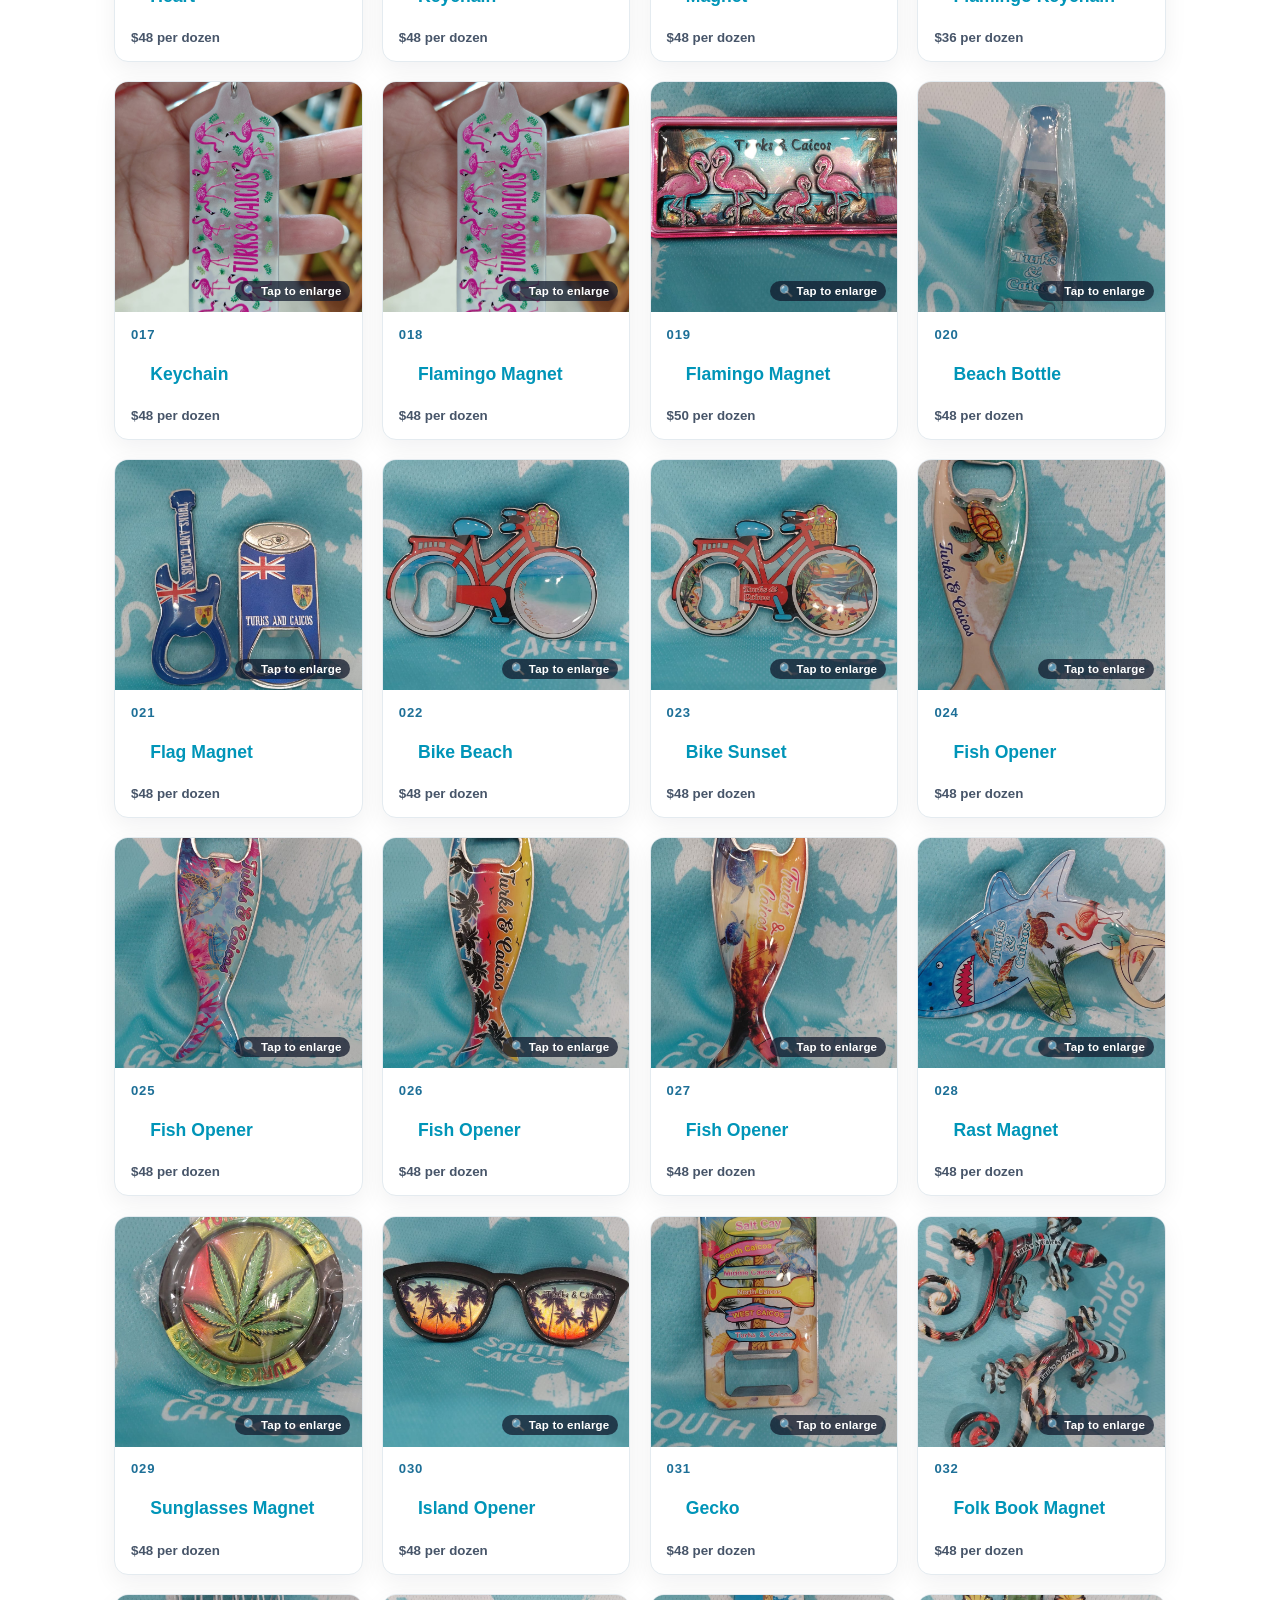
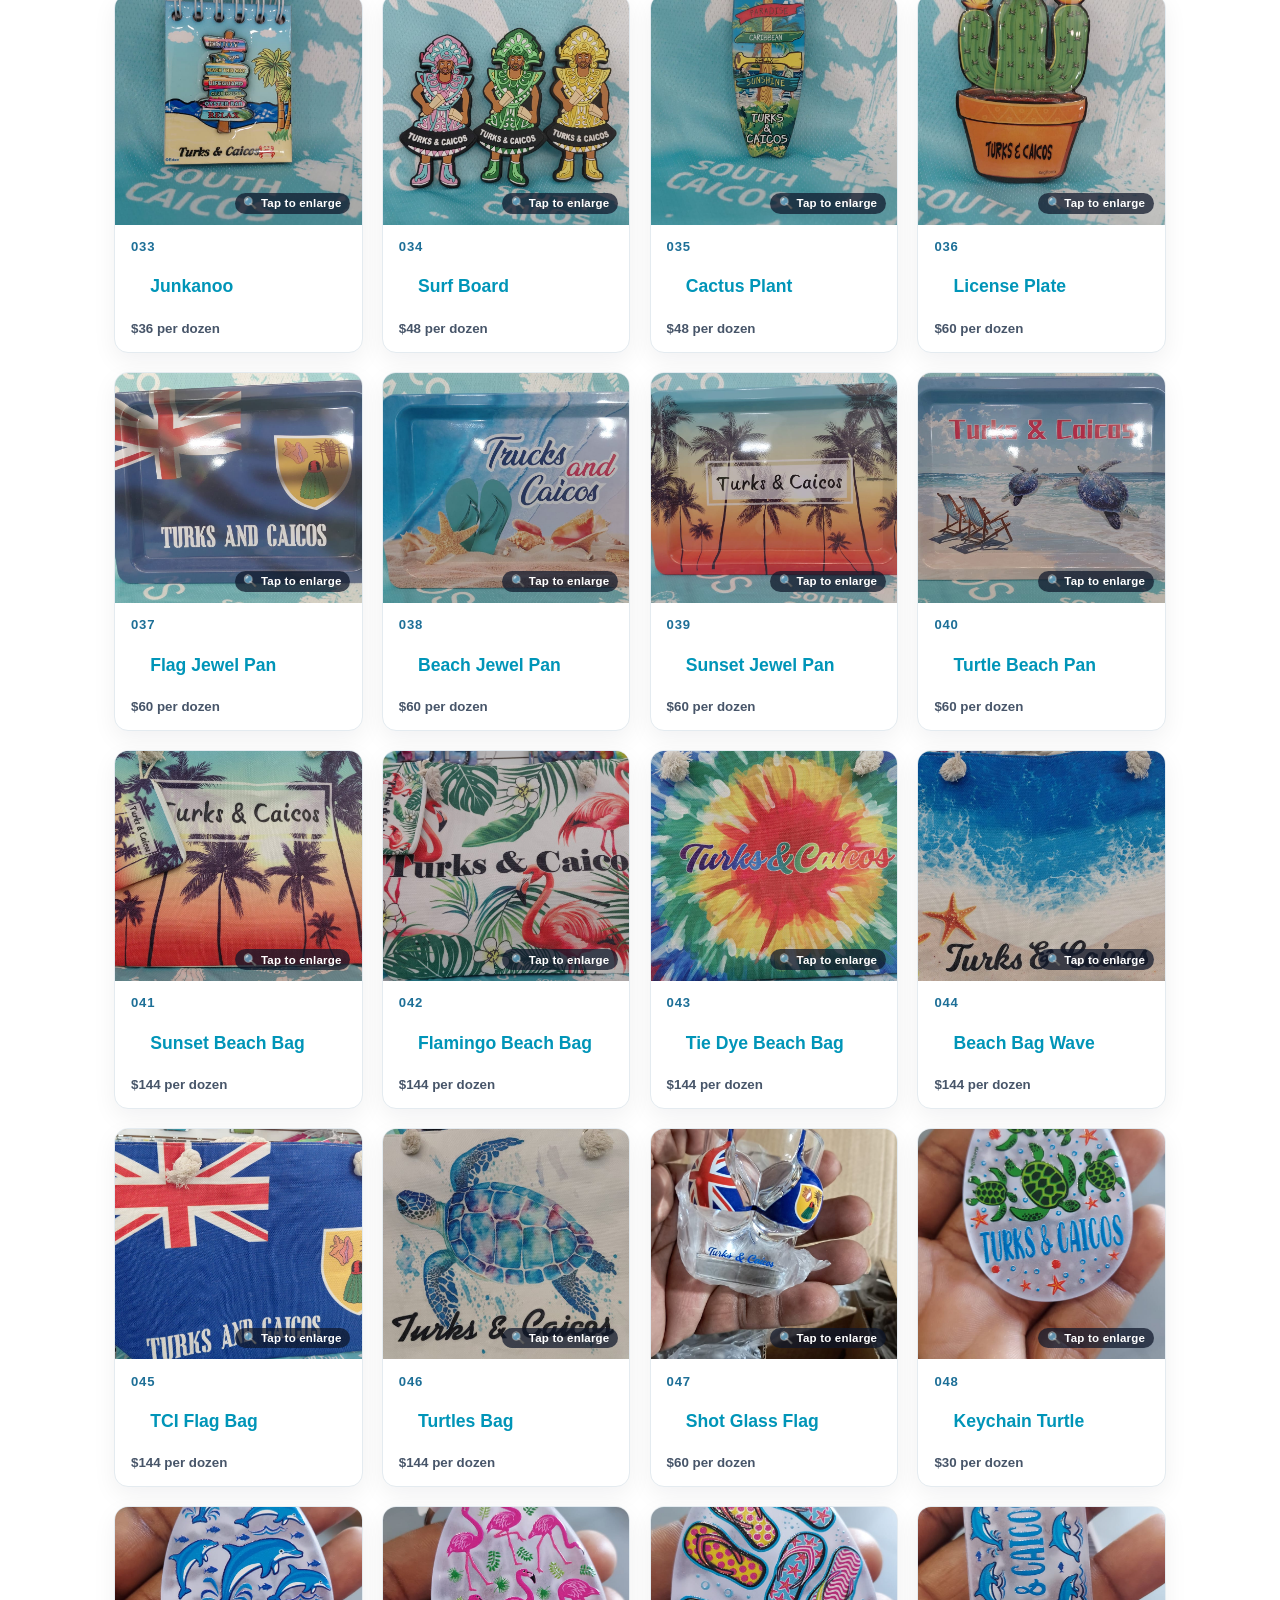
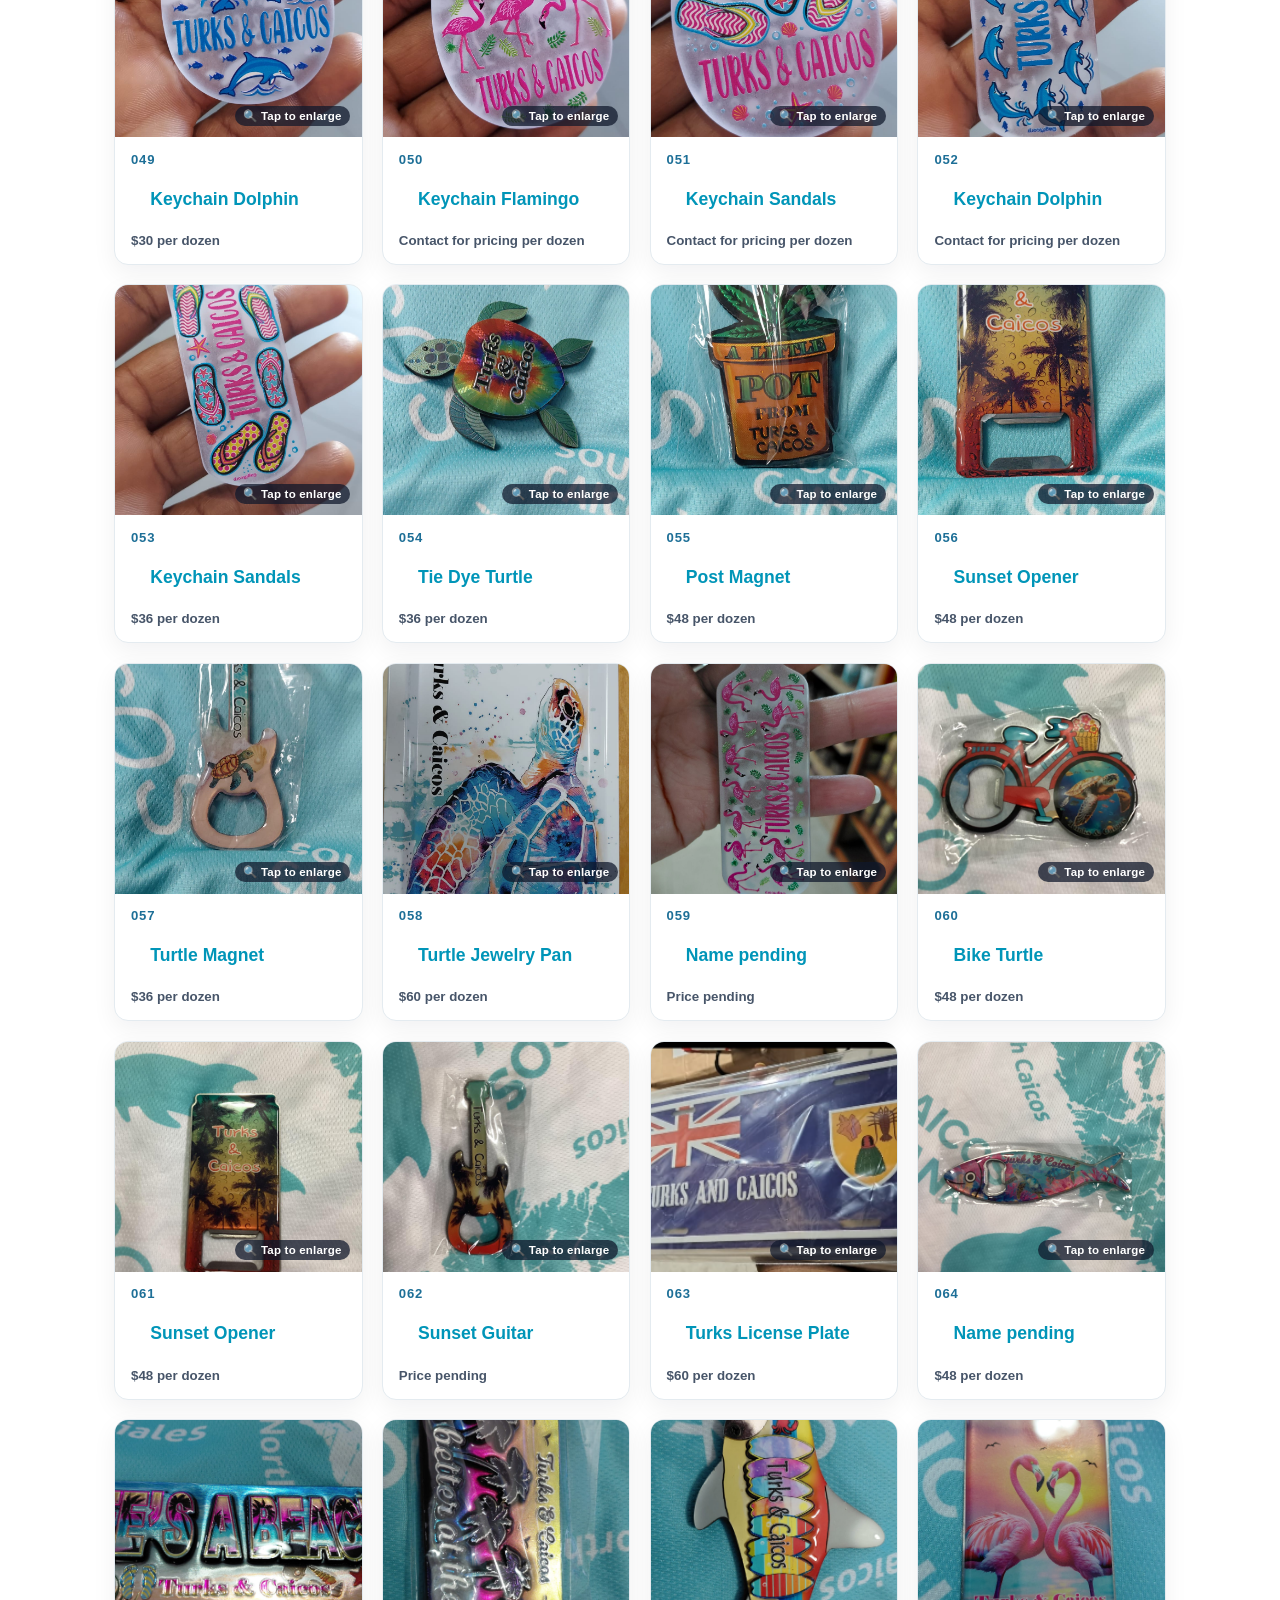
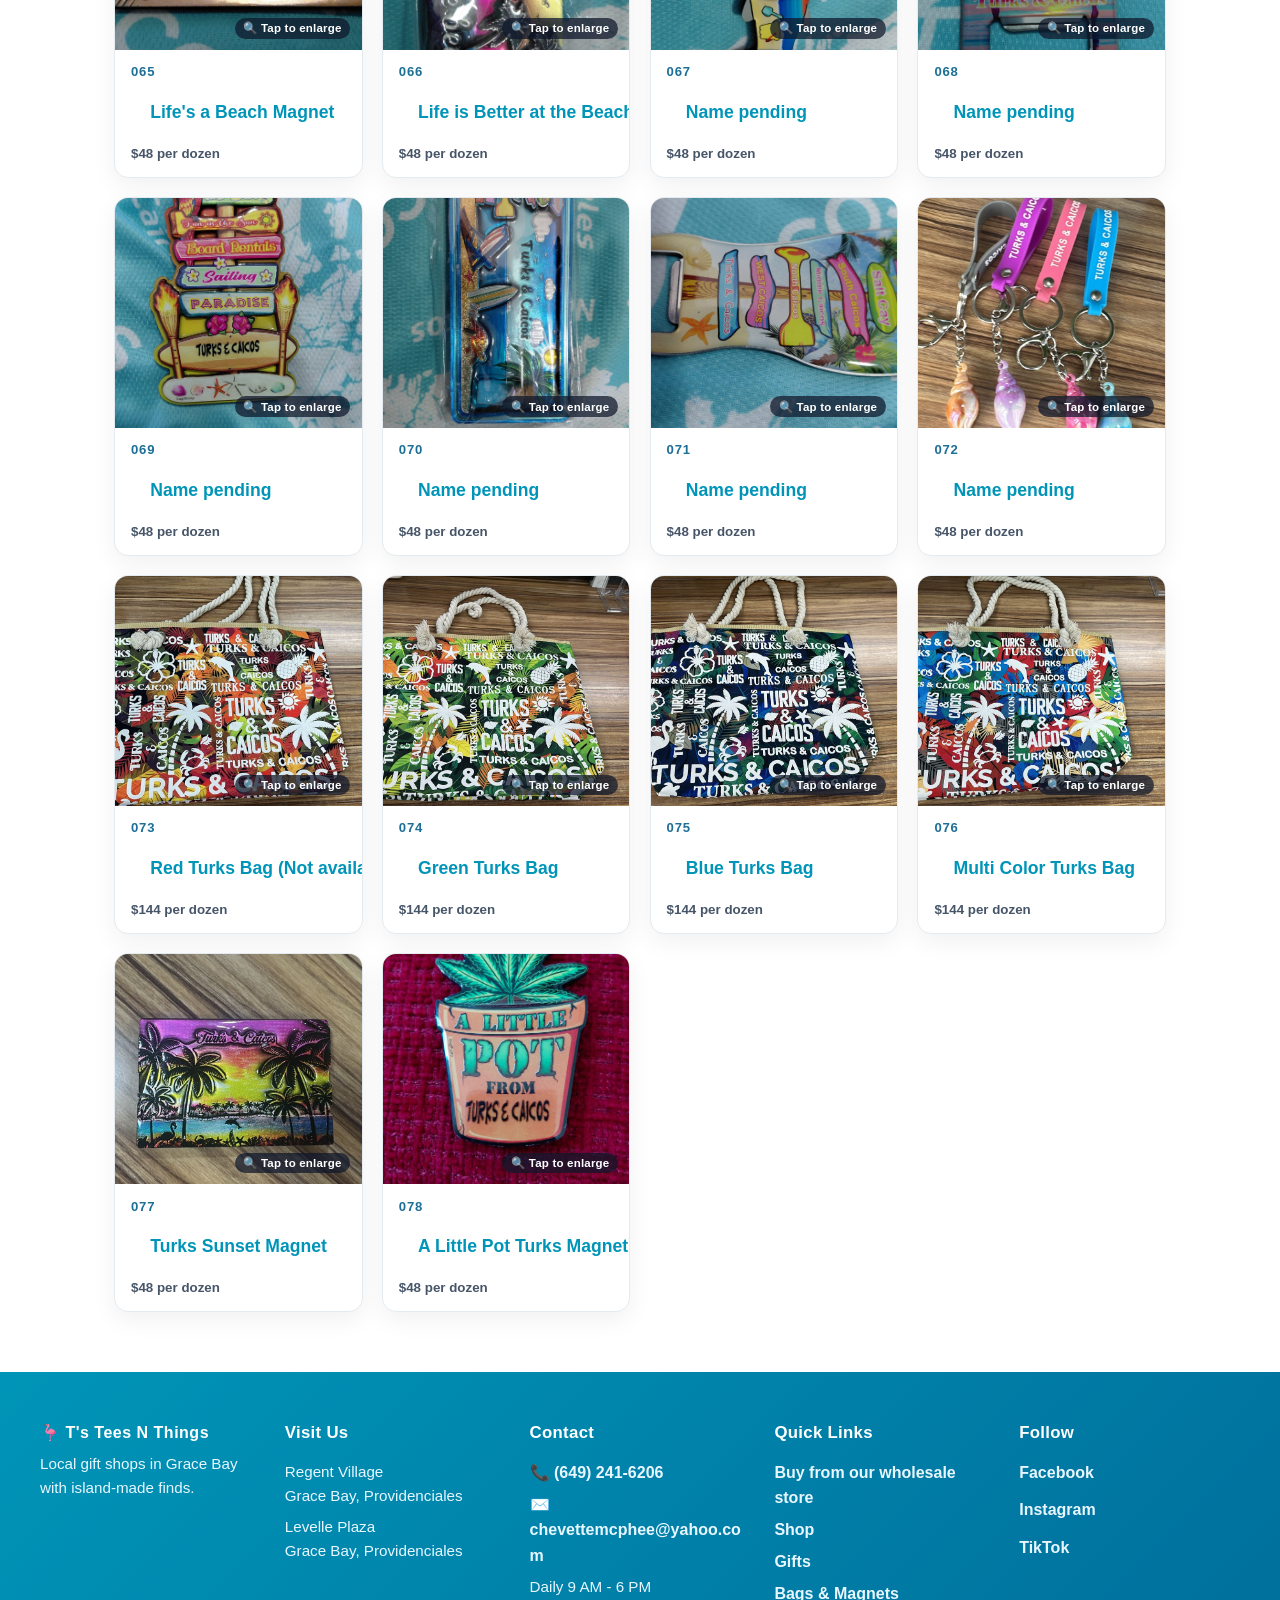
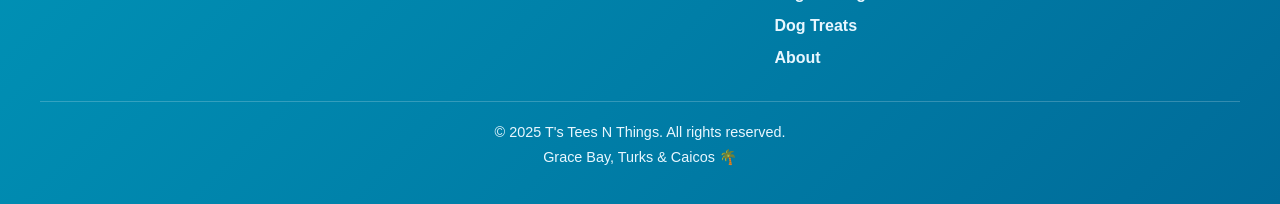
==== commit dbe86a6f: "Switch wholesale products to photo gallery grid layout" ====
--- a/wholesale.html
+++ b/wholesale.html
@@ -122,7 +122,7 @@
             <button type="submit" class="cta-button">Submit Request</button>
         </form>
 
-        <ol class="wholesale-list" id="wholesaleList" aria-live="polite"></ol>
+        <div class="products-grid wholesale-grid" id="wholesaleList" aria-live="polite"></div>
 
     </section>
 
@@ -288,14 +288,19 @@
             const productPrice = product.price || 'Price pending';
 
             return `
-                <li class="wholesale-list-item" data-code="${product.code}">
-                    <div class="wholesale-list-main">
-                        <p class="wholesale-list-code">${product.code}</p>
-                        <h3>${productName}</h3>
-                        <p class="product-price">${productPrice}</p>
-                    </div>
-                    <button type="button" class="wholesale-view-photo" data-code="${product.code}" aria-label="Open photo for product ${product.code}">View Photo</button>
-                </li>
+                <div class="product-card" data-code="${product.code}">
+                    <button type="button" class="product-card-button wholesale-view-photo" data-code="${product.code}" aria-label="Open photo for product ${product.code}">
+                        <div class="product-image-wrap">
+                            <img src="${product.image}" alt="${productName}" loading="lazy">
+                            <span class="zoom-hint">🔍 Tap to enlarge</span>
+                        </div>
+                        <div class="product-body">
+                            <p class="product-code">${product.code}</p>
+                            <h3>${productName}</h3>
+                            <p class="product-price">${productPrice}</p>
+                        </div>
+                    </button>
+                </div>
             `;
         }
 
@@ -303,6 +308,7 @@
             wholesaleList.innerHTML = products.map(wholesaleListItemTemplate).join('');
             bindListClicks();
         }
+
 
         function openModal(product) {
             modalImage.src = product.image;
@@ -323,7 +329,8 @@
 
         function bindListClicks() {
             document.querySelectorAll('.wholesale-view-photo').forEach(button => {
-                button.addEventListener('click', () => {
+                button.addEventListener('click', (e) => {
+                    e.preventDefault();
                     const code = button.getAttribute('data-code');
                     const selectedProduct = products.find(product => product.code === code);
                     if (selectedProduct) {
--- a/styles.css
+++ b/styles.css
@@ -480,6 +480,64 @@
     border: none;
 }
 
+.wholesale-list {
+    margin: 0;
+    padding: 0 0 0 1.4rem;
+    display: grid;
+    gap: 0.8rem;
+}
+
+.wholesale-list-item {
+    display: flex;
+    justify-content: space-between;
+    align-items: center;
+    gap: 0.8rem;
+    border: 1px solid #dbe7ef;
+    border-radius: 12px;
+    background: #ffffff;
+    box-shadow: 0 6px 18px rgba(15, 23, 42, 0.05);
+    padding: 0.8rem 0.9rem;
+}
+
+.wholesale-list-main {
+    display: grid;
+    gap: 0.2rem;
+}
+
+.wholesale-list-code {
+    margin: 0;
+    color: #0f5d86;
+    font-weight: 800;
+    letter-spacing: 0.05em;
+}
+
+.wholesale-list-main h3 {
+    margin: 0;
+    color: #1f2a37;
+    font-size: 1.03rem;
+}
+
+.wholesale-list-main .product-price {
+    margin: 0;
+}
+
+.wholesale-view-photo {
+    border: 1px solid #8eb8d3;
+    border-radius: 10px;
+    background: #ffffff;
+    color: #0f5d86;
+    font-weight: 700;
+    padding: 0.58rem 0.82rem;
+    cursor: pointer;
+    white-space: nowrap;
+    transition: transform 0.2s ease, box-shadow 0.2s ease;
+}
+
+.wholesale-view-photo:hover {
+    transform: translateY(-1px);
+    box-shadow: 0 7px 16px rgba(15, 93, 134, 0.15);
+}
+
 .products-grid {
     display: grid;
     grid-template-columns: repeat(auto-fit, minmax(260px, 1fr));
@@ -1324,6 +1382,11 @@
         grid-template-columns: 1fr;
     }
 
+    .wholesale-list-item {
+        flex-direction: column;
+        align-items: flex-start;
+    }
+
     .wholesale-grid {
         grid-template-columns: repeat(auto-fill, minmax(170px, 1fr));
         gap: 0.9rem;
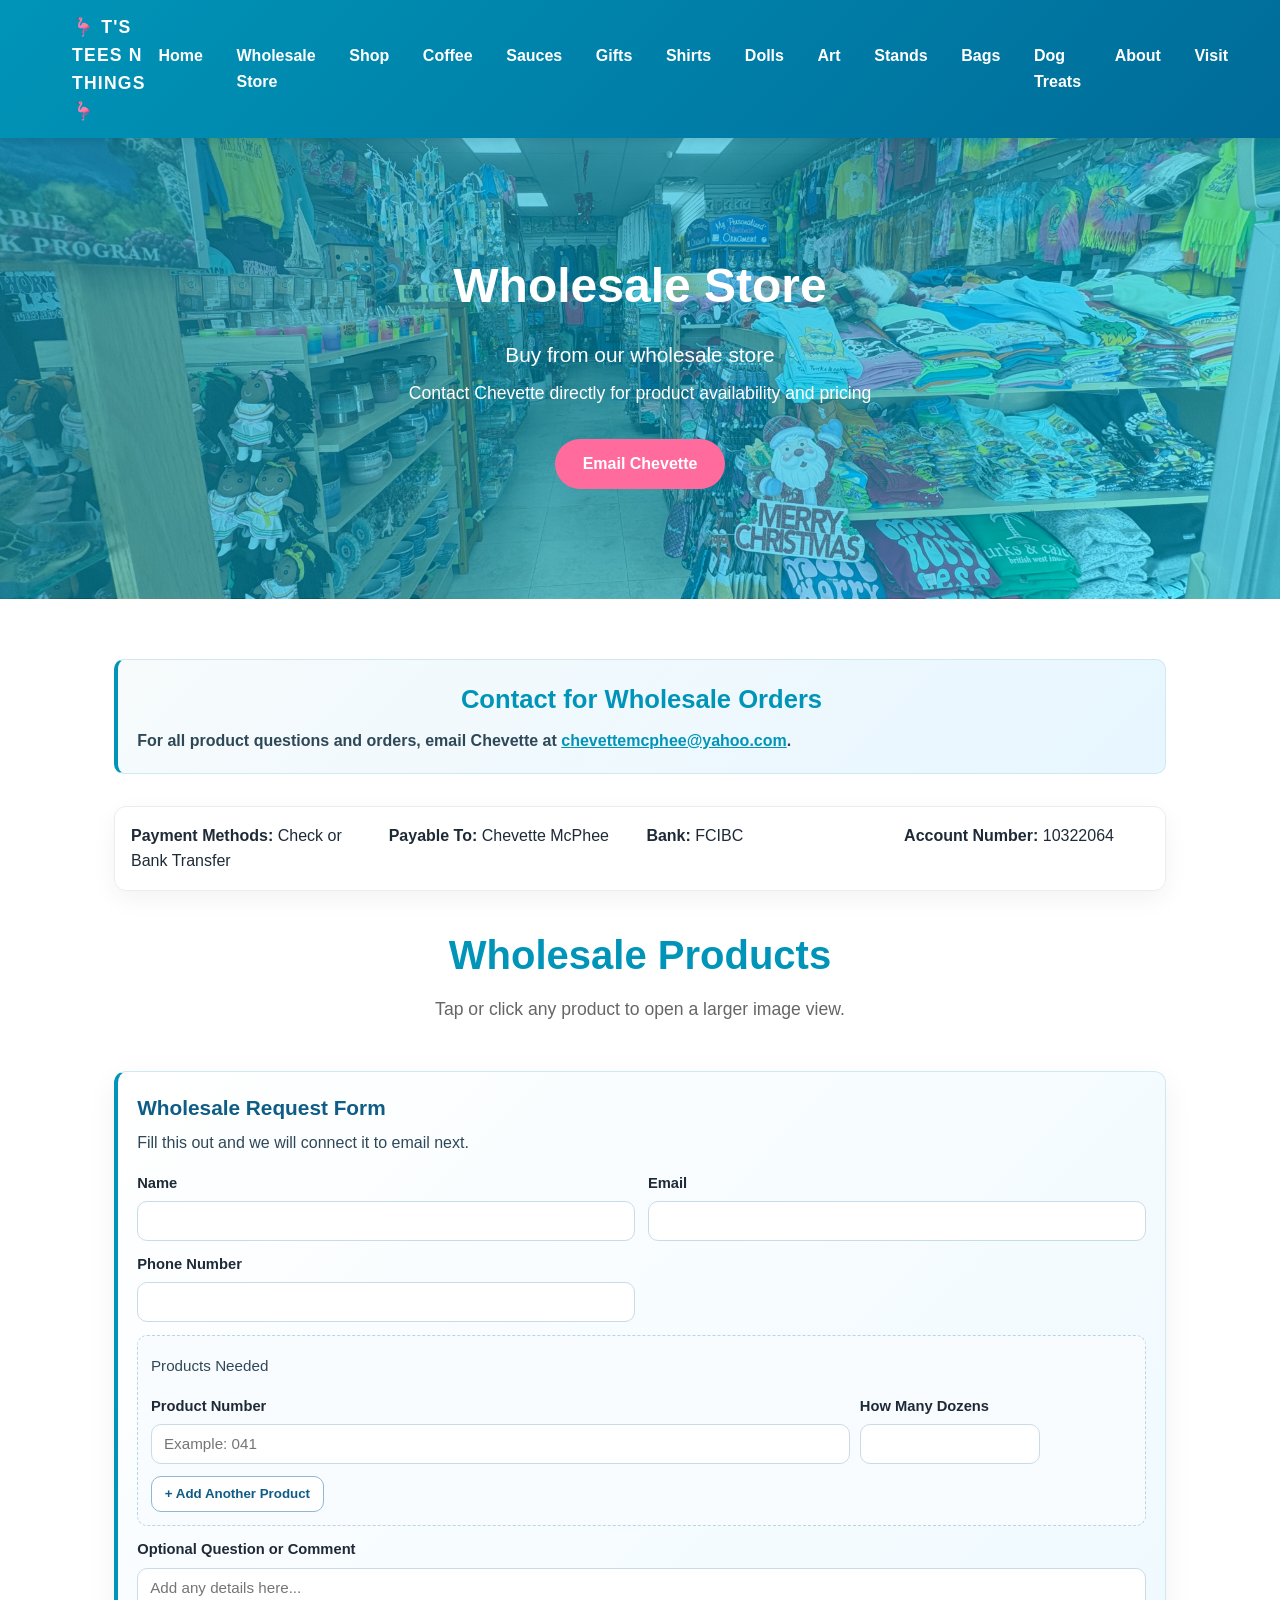
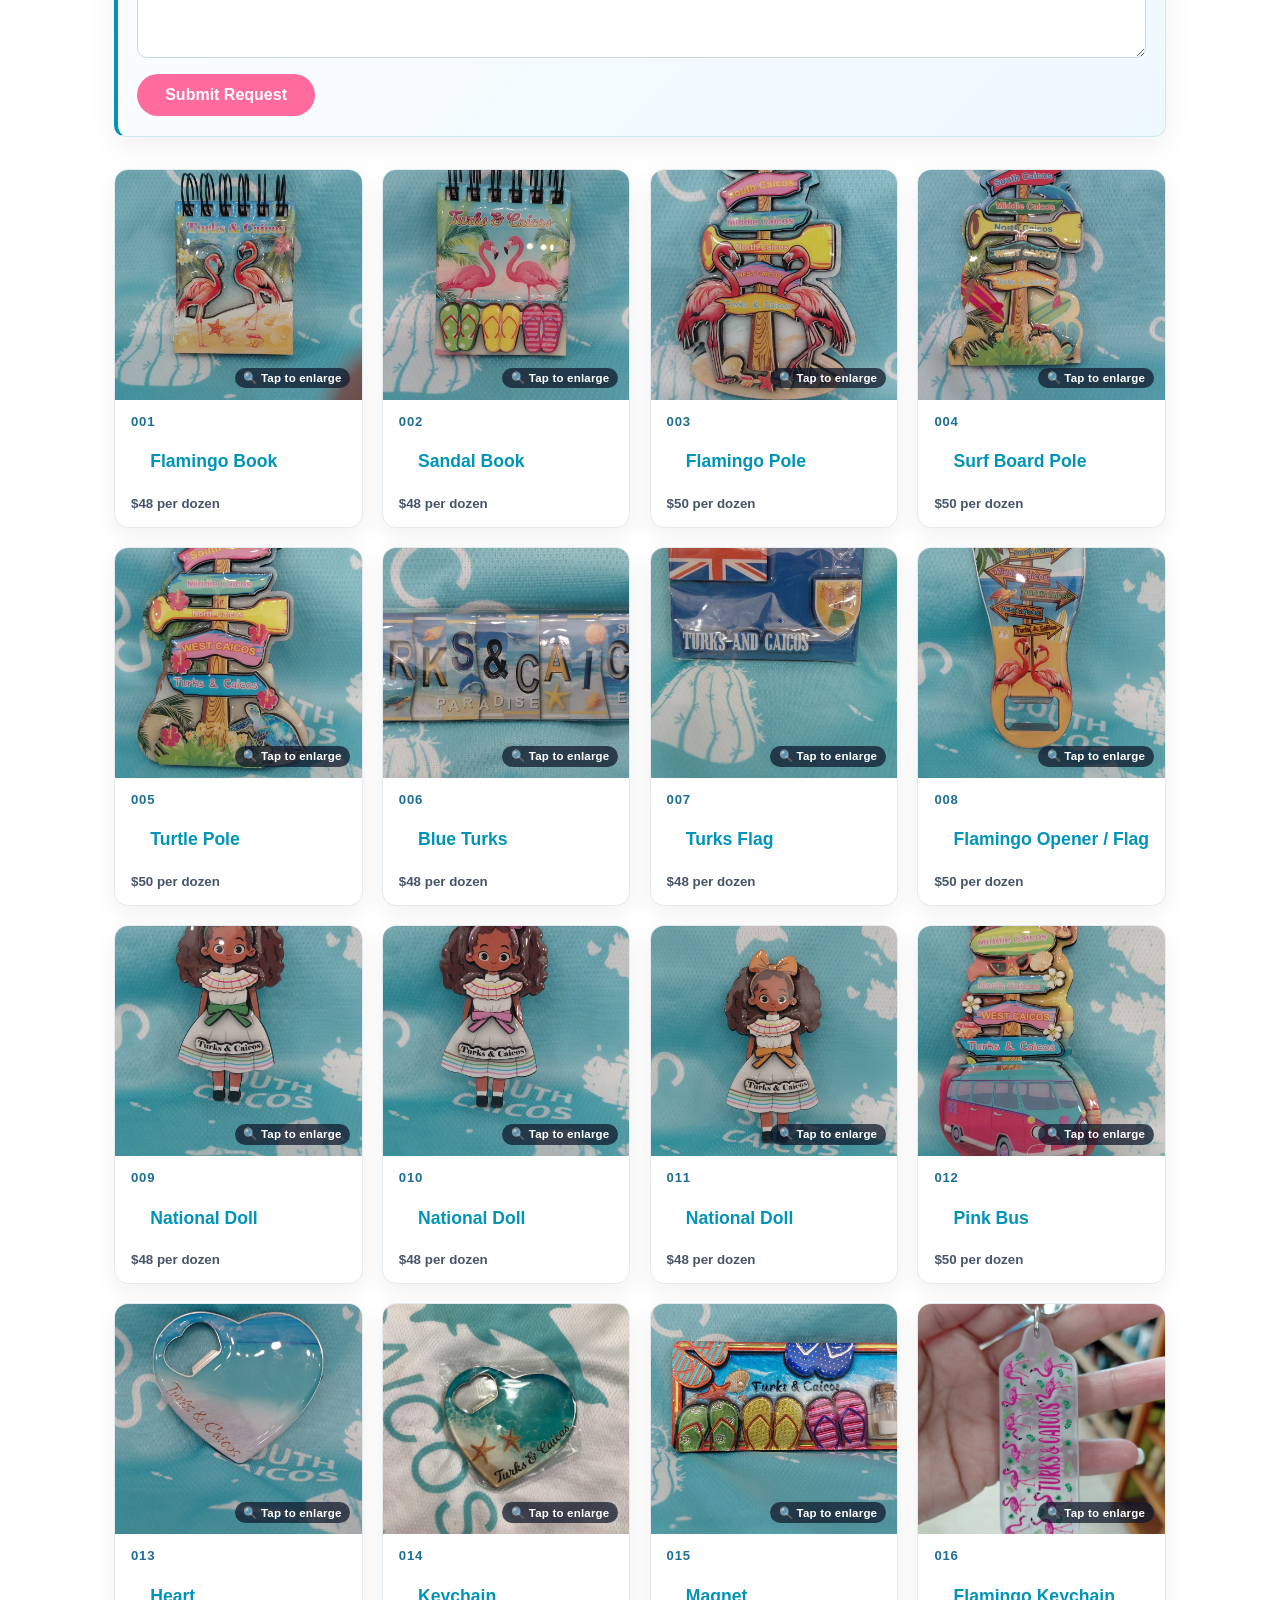
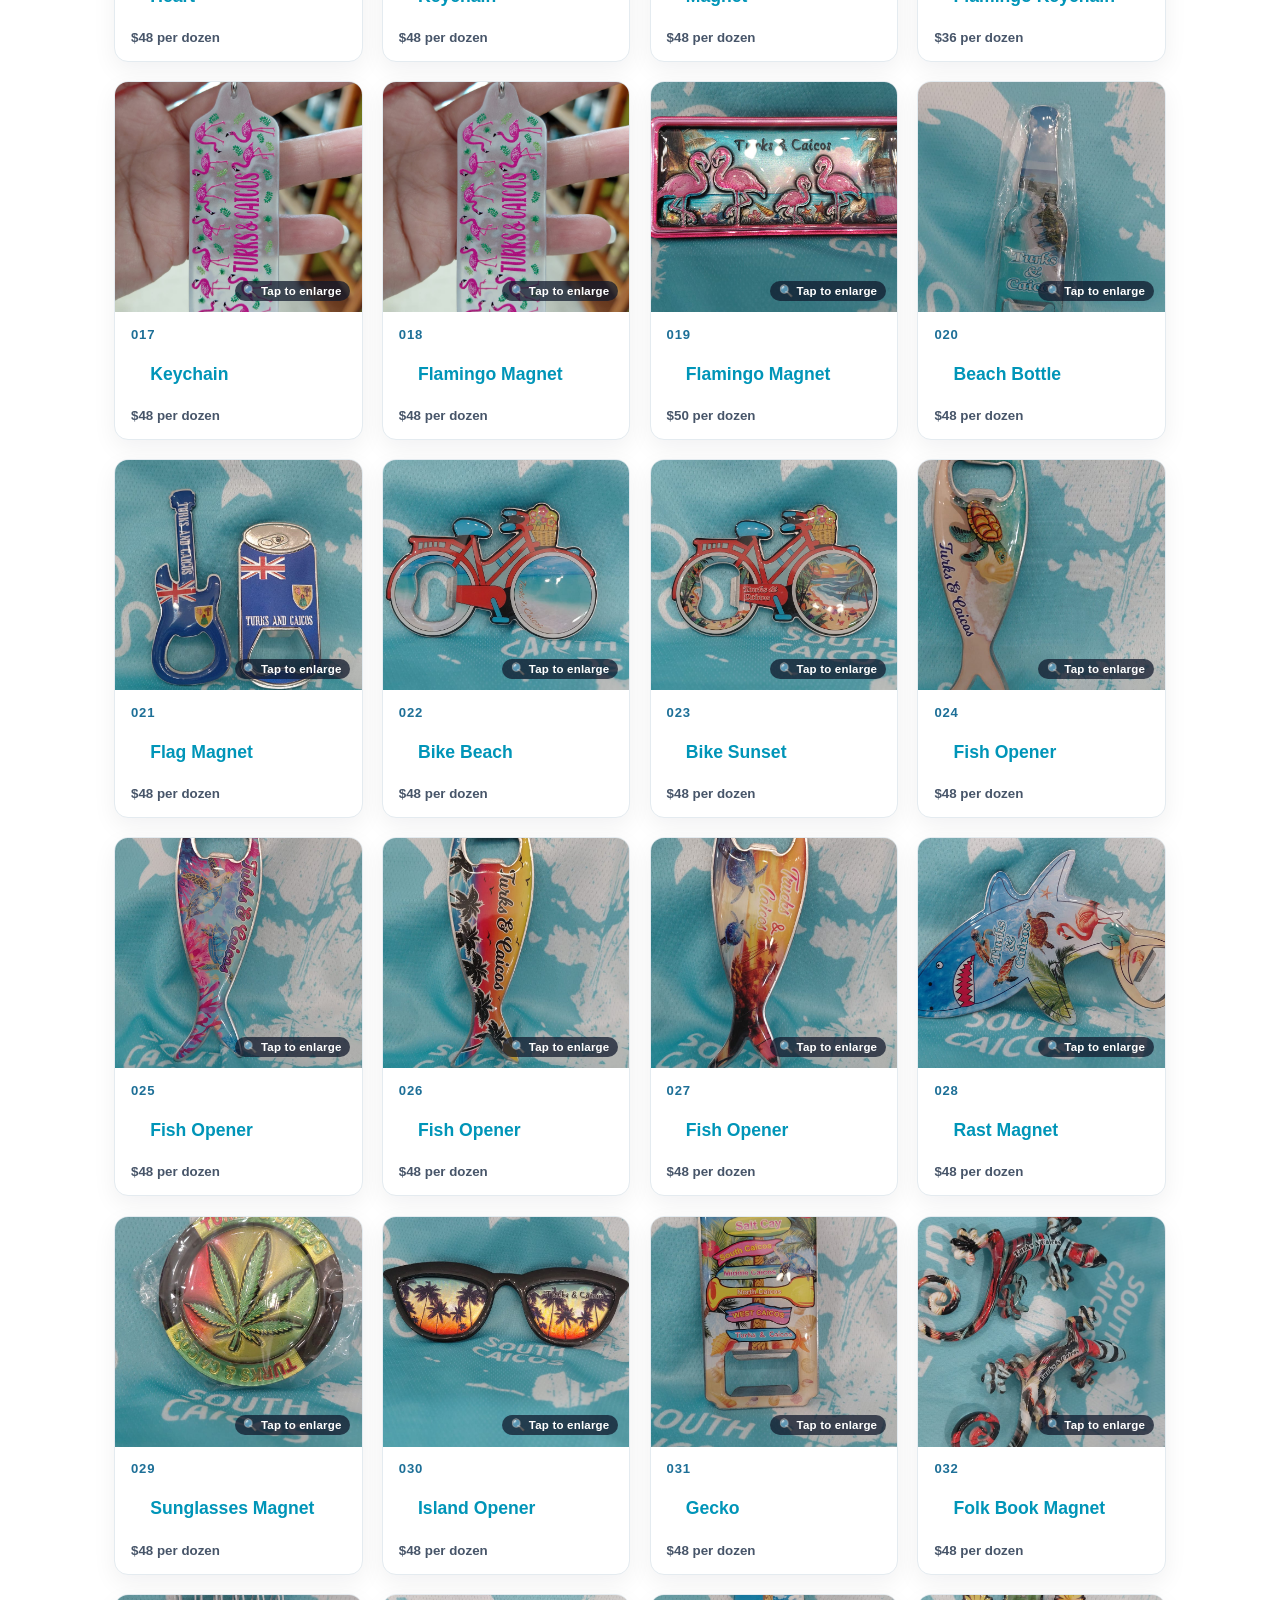
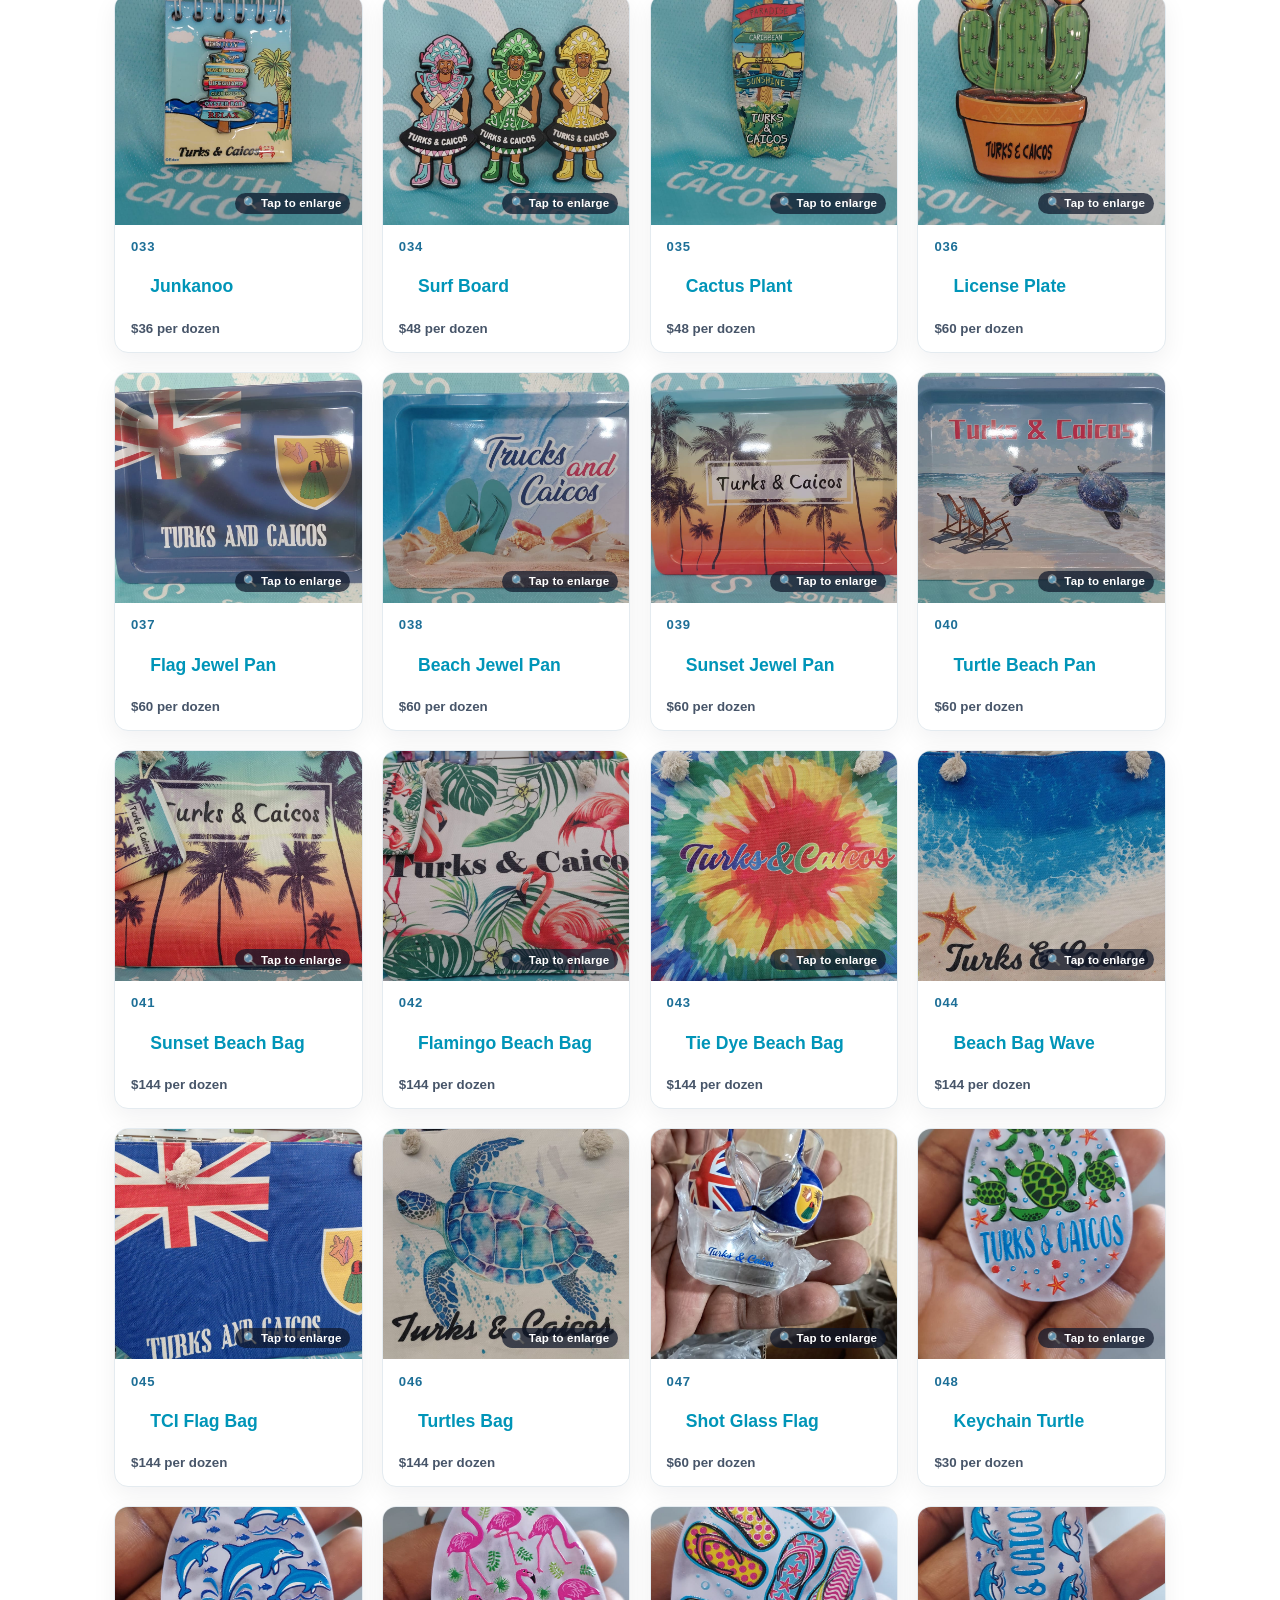
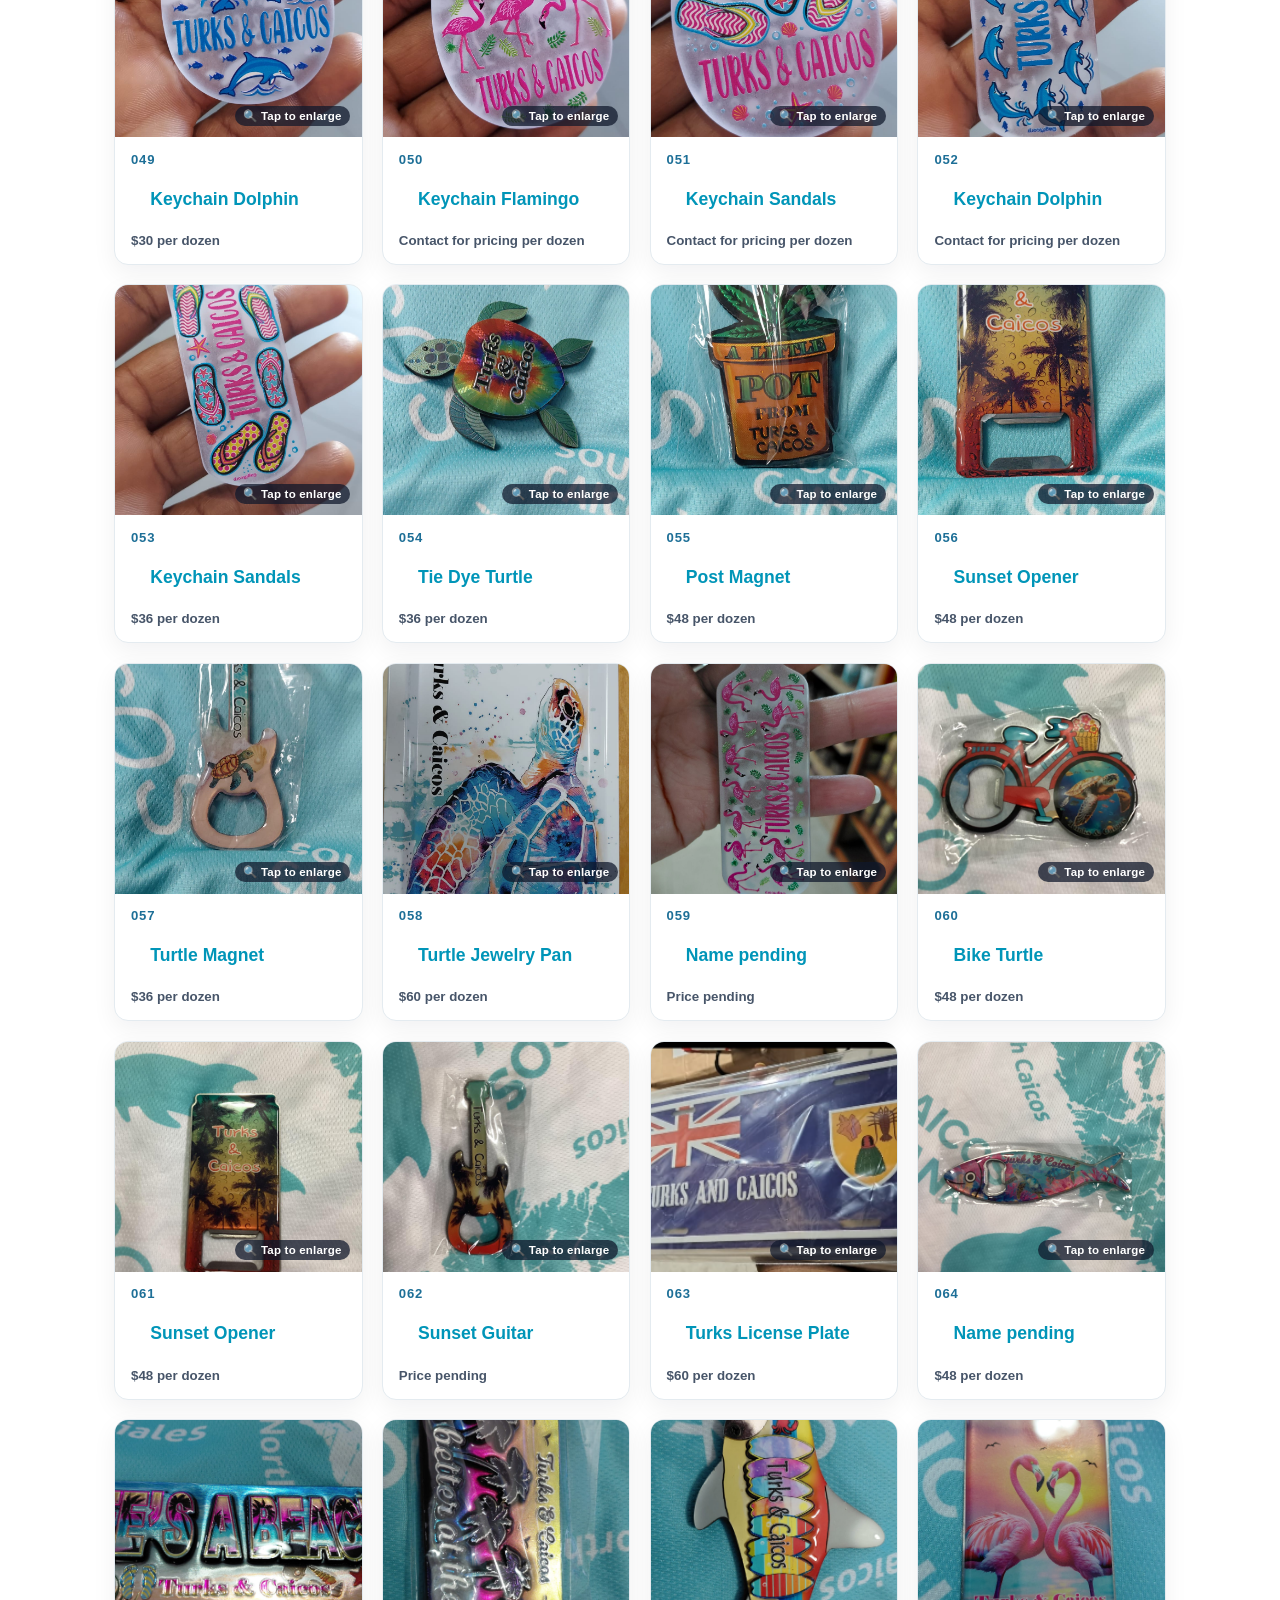
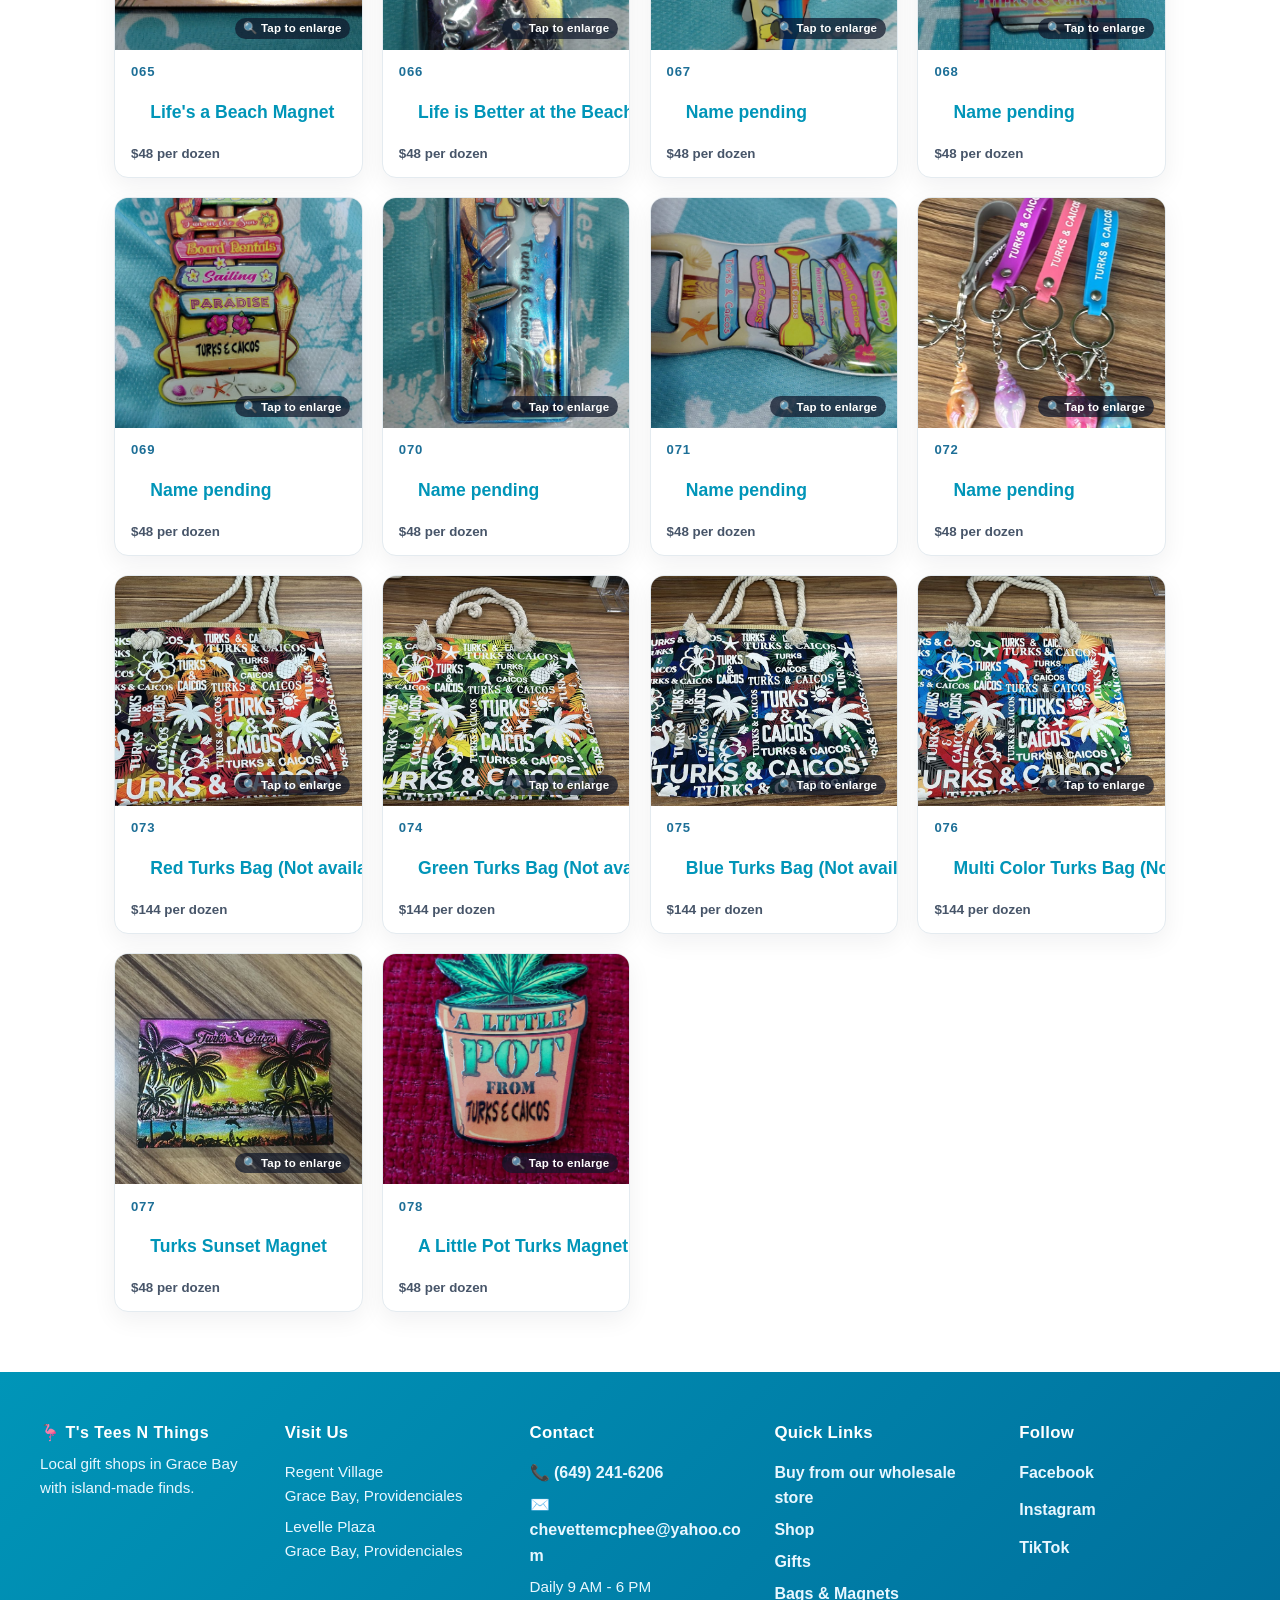
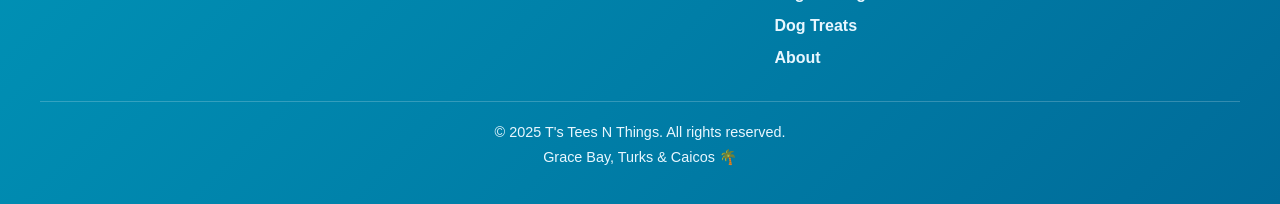
==== commit 39ec8c26: "Mark bags 074, 075, 076 as not available as of now" ====
--- a/wholesale.html
+++ b/wholesale.html
@@ -255,9 +255,9 @@
             { code: '071', price: '$48', category: 'other', image: 'WhatsApp Image 2026-04-18 at 10.27.16 AM.jpeg' },
             { code: '072', price: '$48', category: 'other', image: 'WhatsApp Image 2026-04-18 at 10.31.48 AM.jpeg' },
             { code: '073', name: 'Red Turks Bag (Not available as of now)', price: '$144', category: 'bags', image: 'WhatsApp Image 2026-04-18 at 10.29.30 AM.jpeg' },
-            { code: '074', name: 'Green Turks Bag', price: '$144', category: 'bags', image: 'WhatsApp Image 2026-04-18 at 10.29.31 AM.jpeg' },
-            { code: '075', name: 'Blue Turks Bag', price: '$144', category: 'bags', image: 'WhatsApp Image 2026-04-18 at 10.29.31 AM (1).jpeg' },
-            { code: '076', name: 'Multi Color Turks Bag', price: '$144', category: 'bags', image: 'WhatsApp Image 2026-04-18 at 10.29.31 AM (2).jpeg' },
+            { code: '074', name: 'Green Turks Bag (Not available as of now)', price: '$144', category: 'bags', image: 'WhatsApp Image 2026-04-18 at 10.29.31 AM.jpeg' },
+            { code: '075', name: 'Blue Turks Bag (Not available as of now)', price: '$144', category: 'bags', image: 'WhatsApp Image 2026-04-18 at 10.29.31 AM (1).jpeg' },
+            { code: '076', name: 'Multi Color Turks Bag (Not available as of now)', price: '$144', category: 'bags', image: 'WhatsApp Image 2026-04-18 at 10.29.31 AM (2).jpeg' },
             { code: '077', name: 'Turks Sunset Magnet', price: '$48', category: 'other', image: 'WhatsApp Image 2026-04-18 at 10.28.45 AM.jpeg' },
             { code: '078', name: 'A Little Pot Turks Magnet', price: '$48', category: 'other', image: 'WhatsApp Image 2026-04-12 at 12.55.53 PM.jpeg' }
         ].map((item) => {
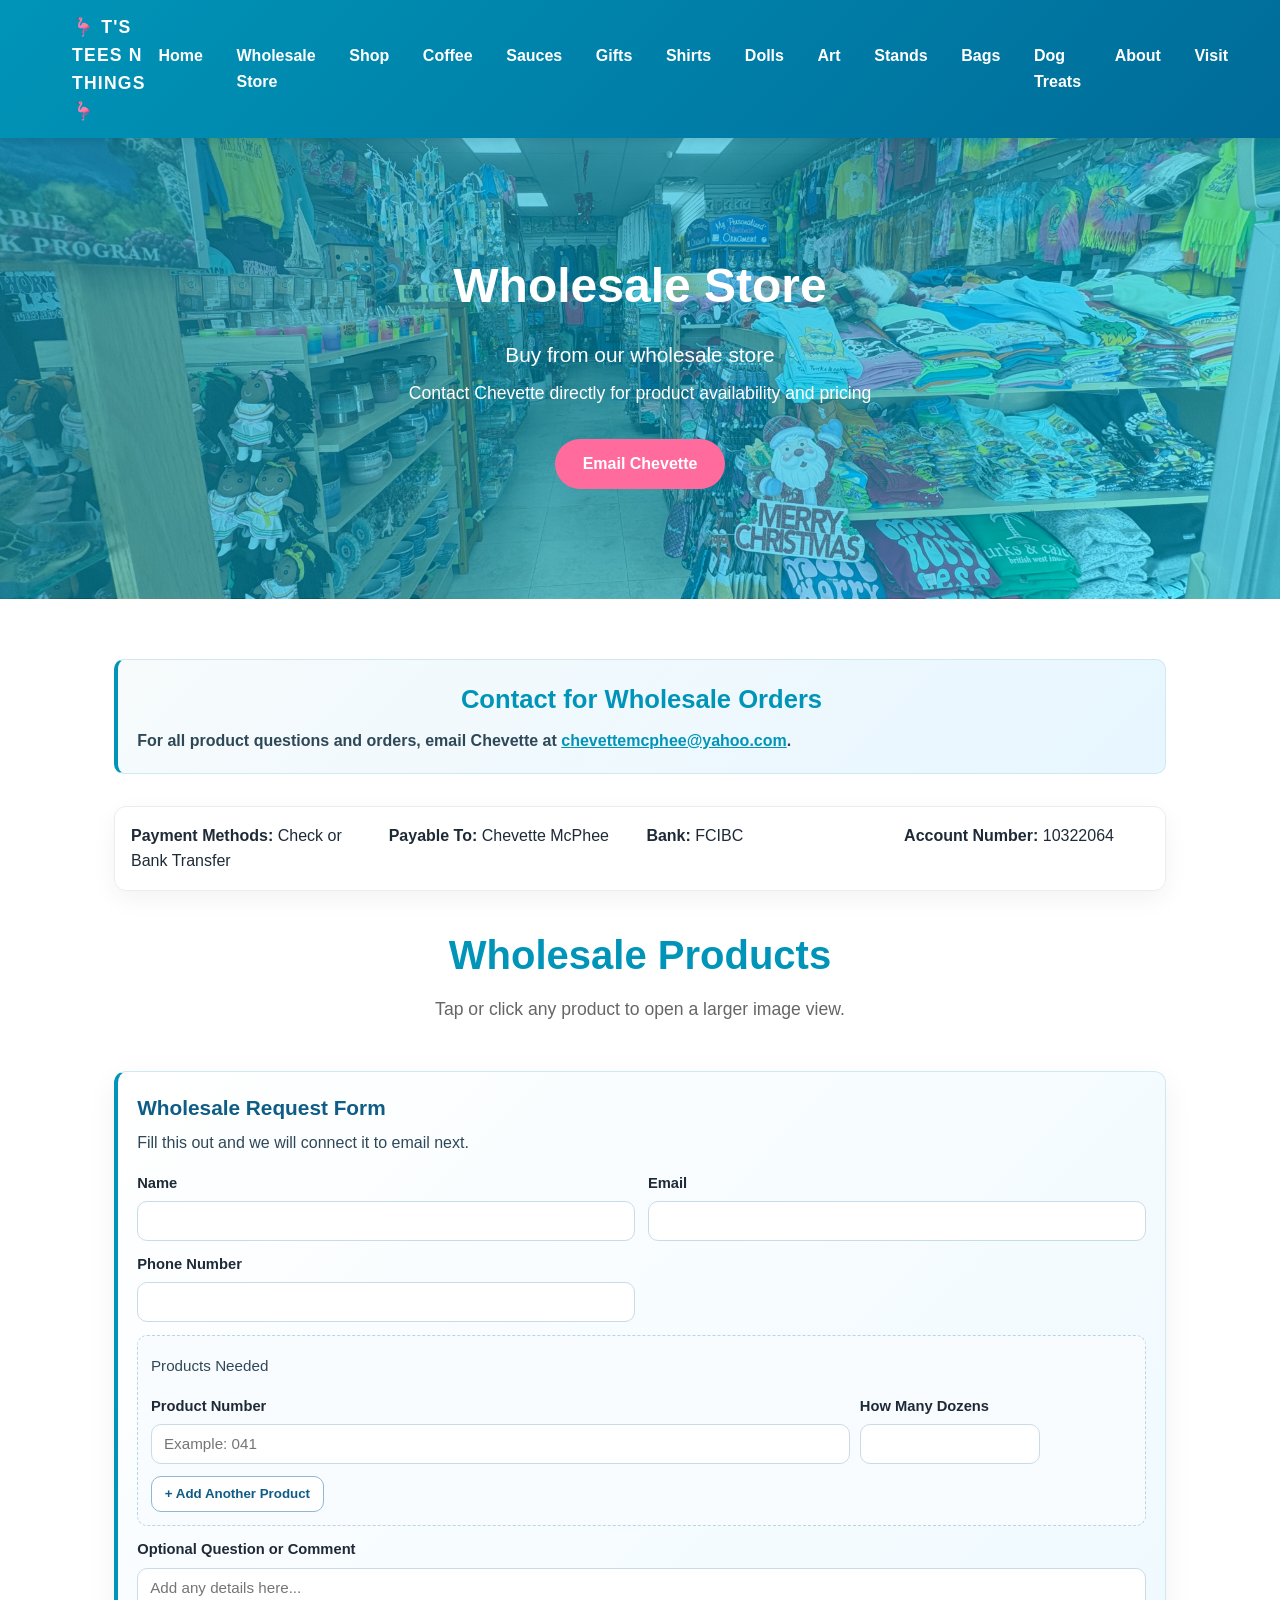
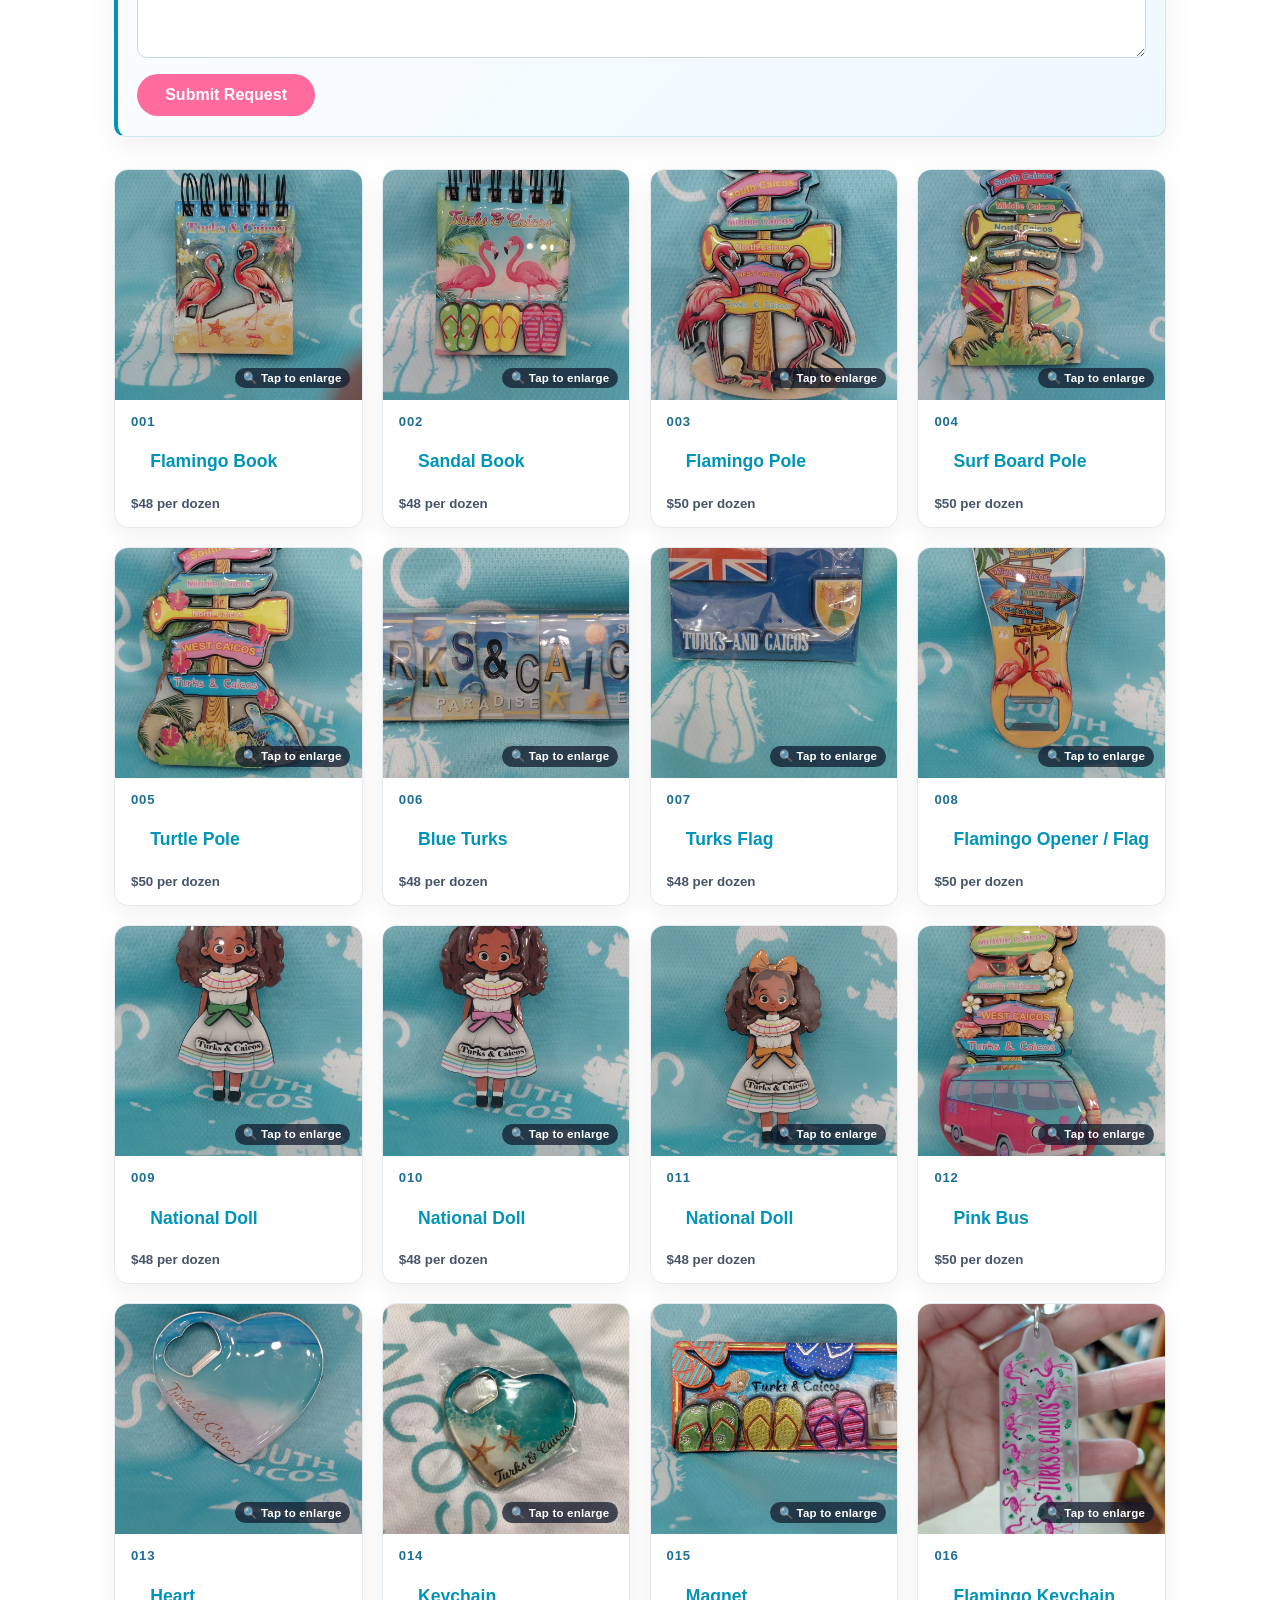
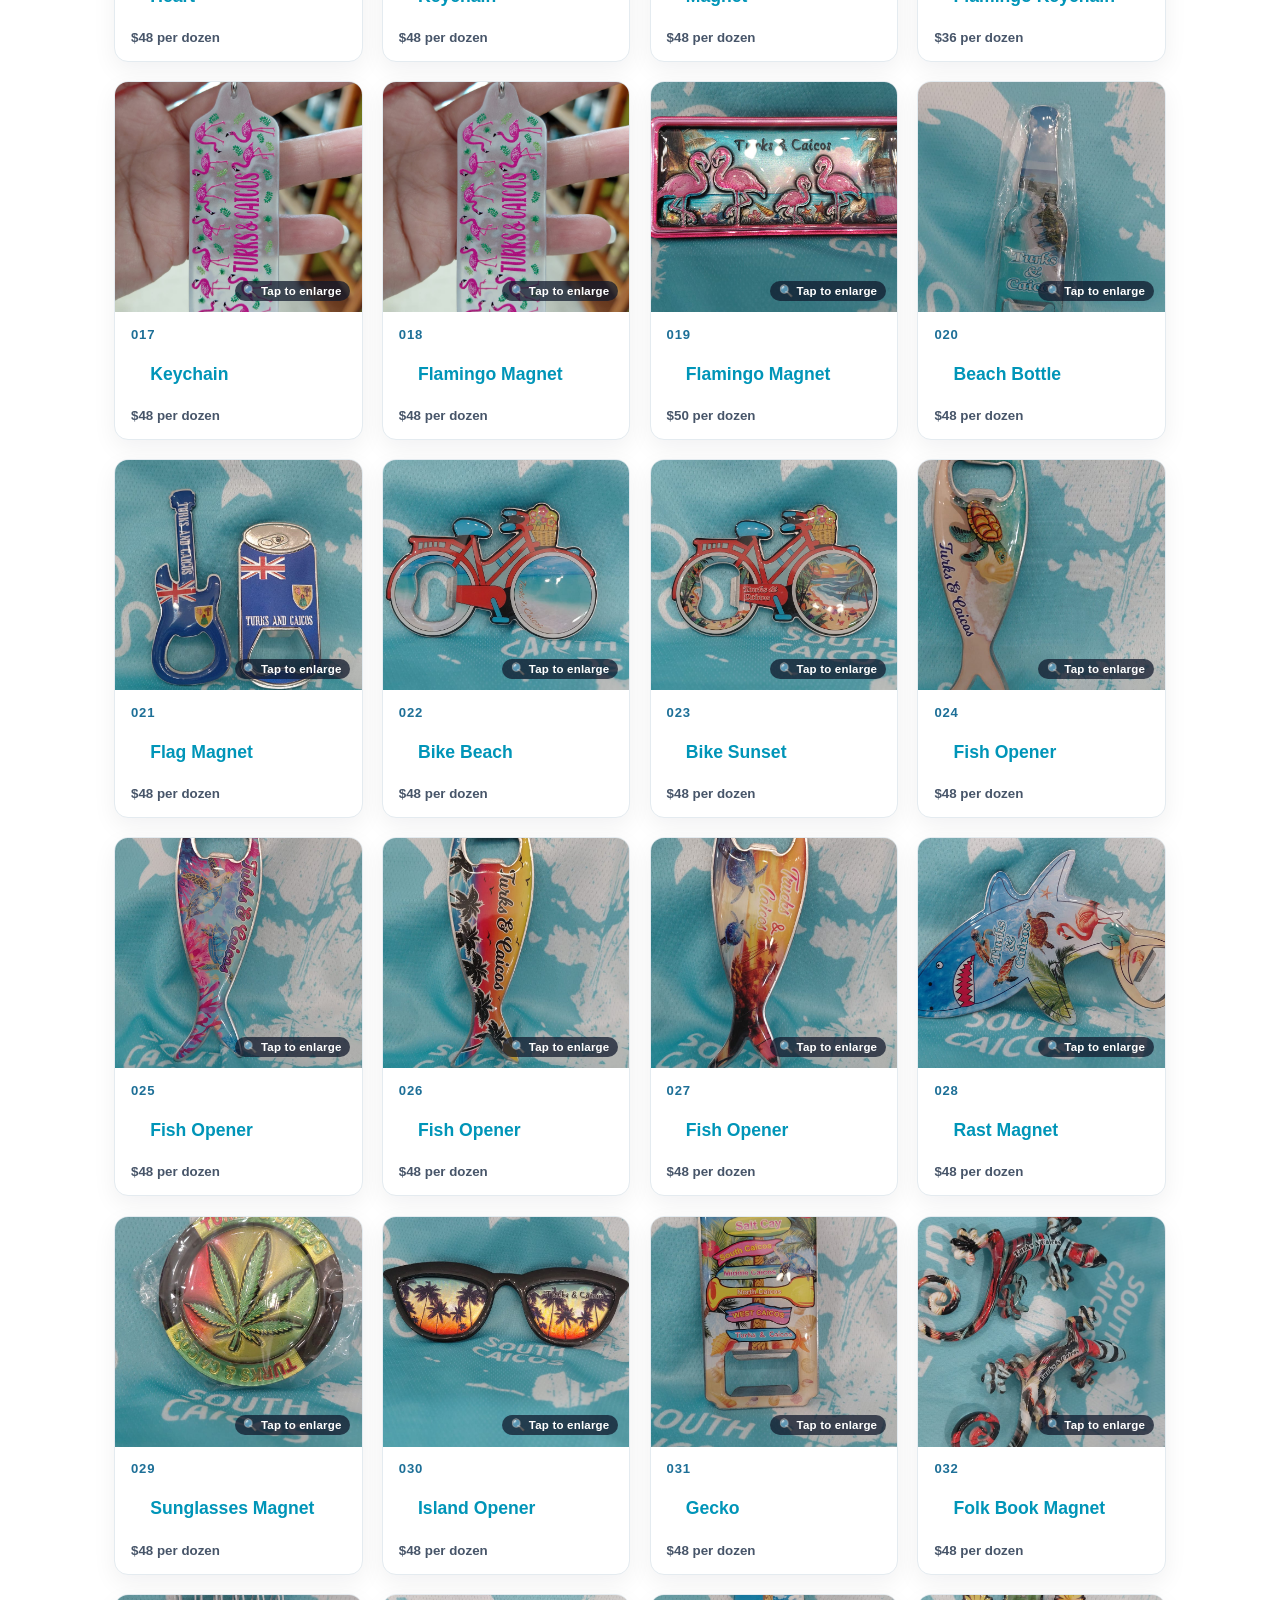
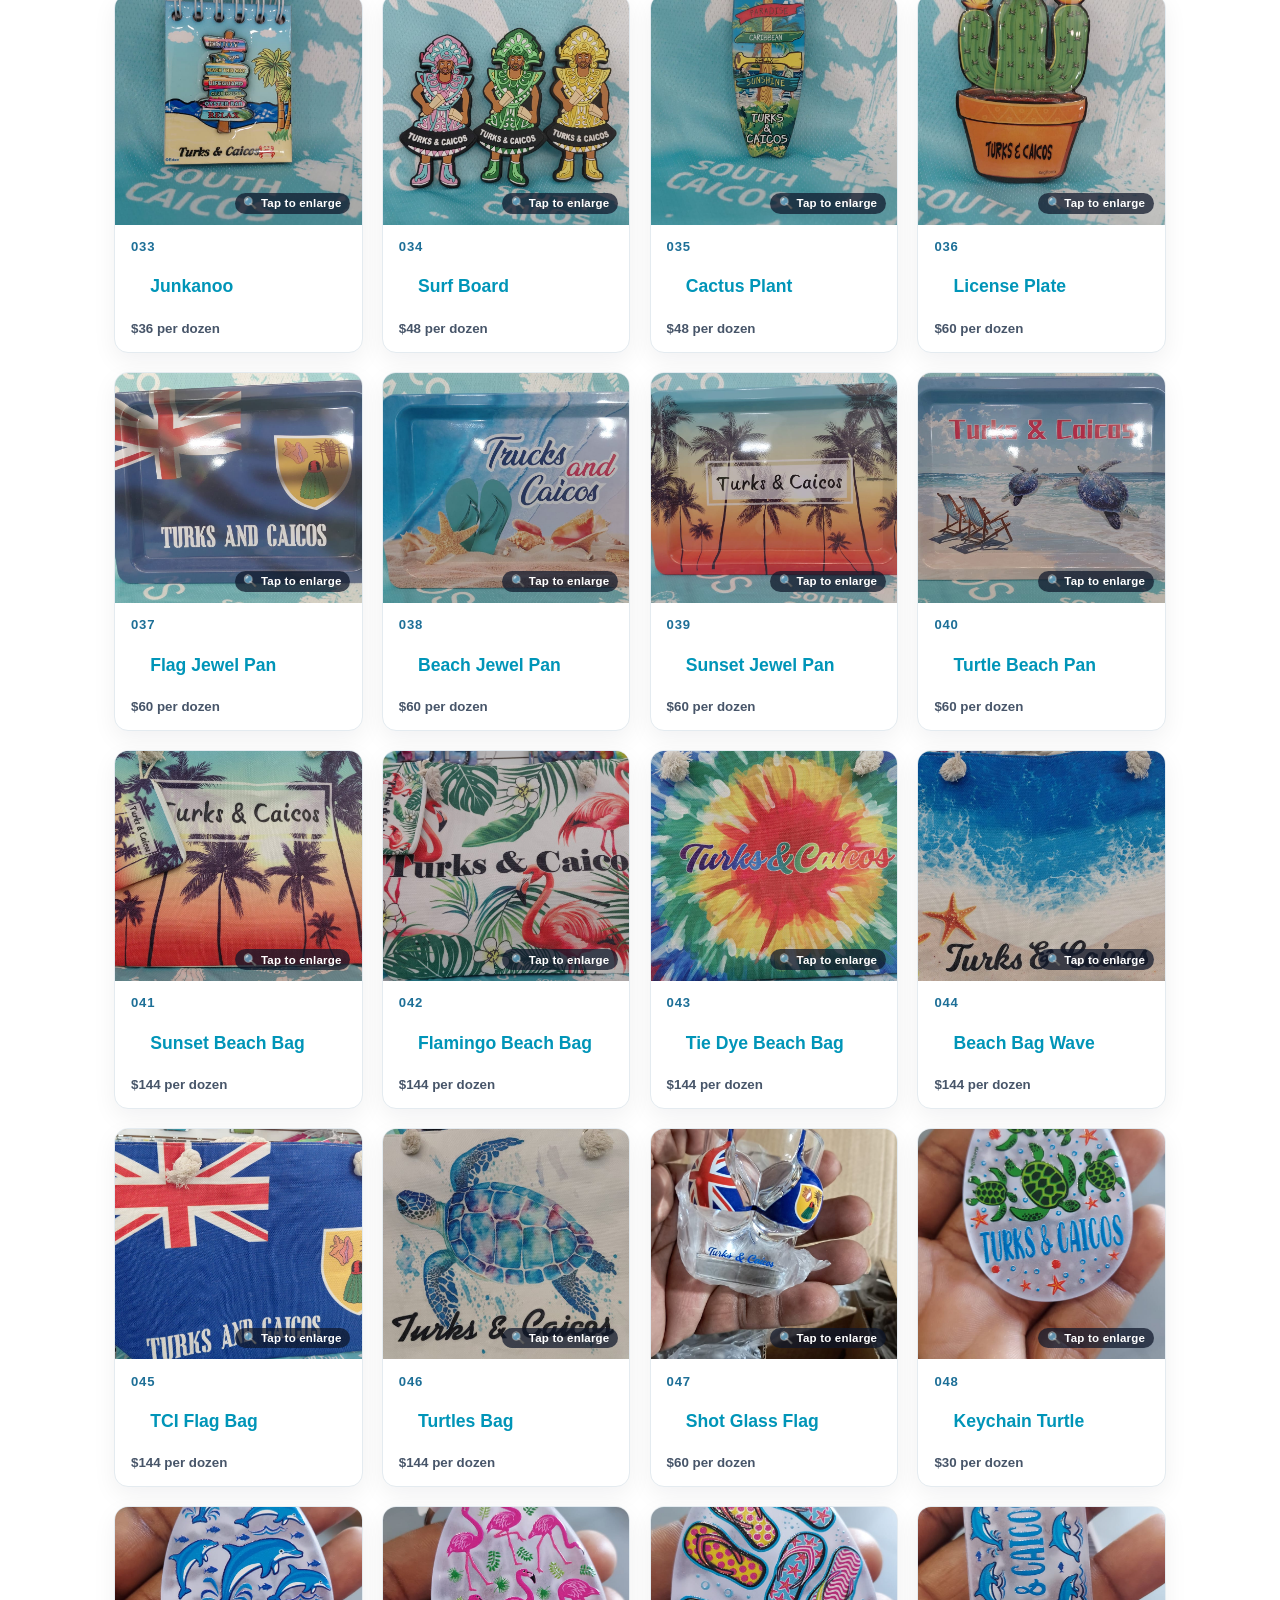
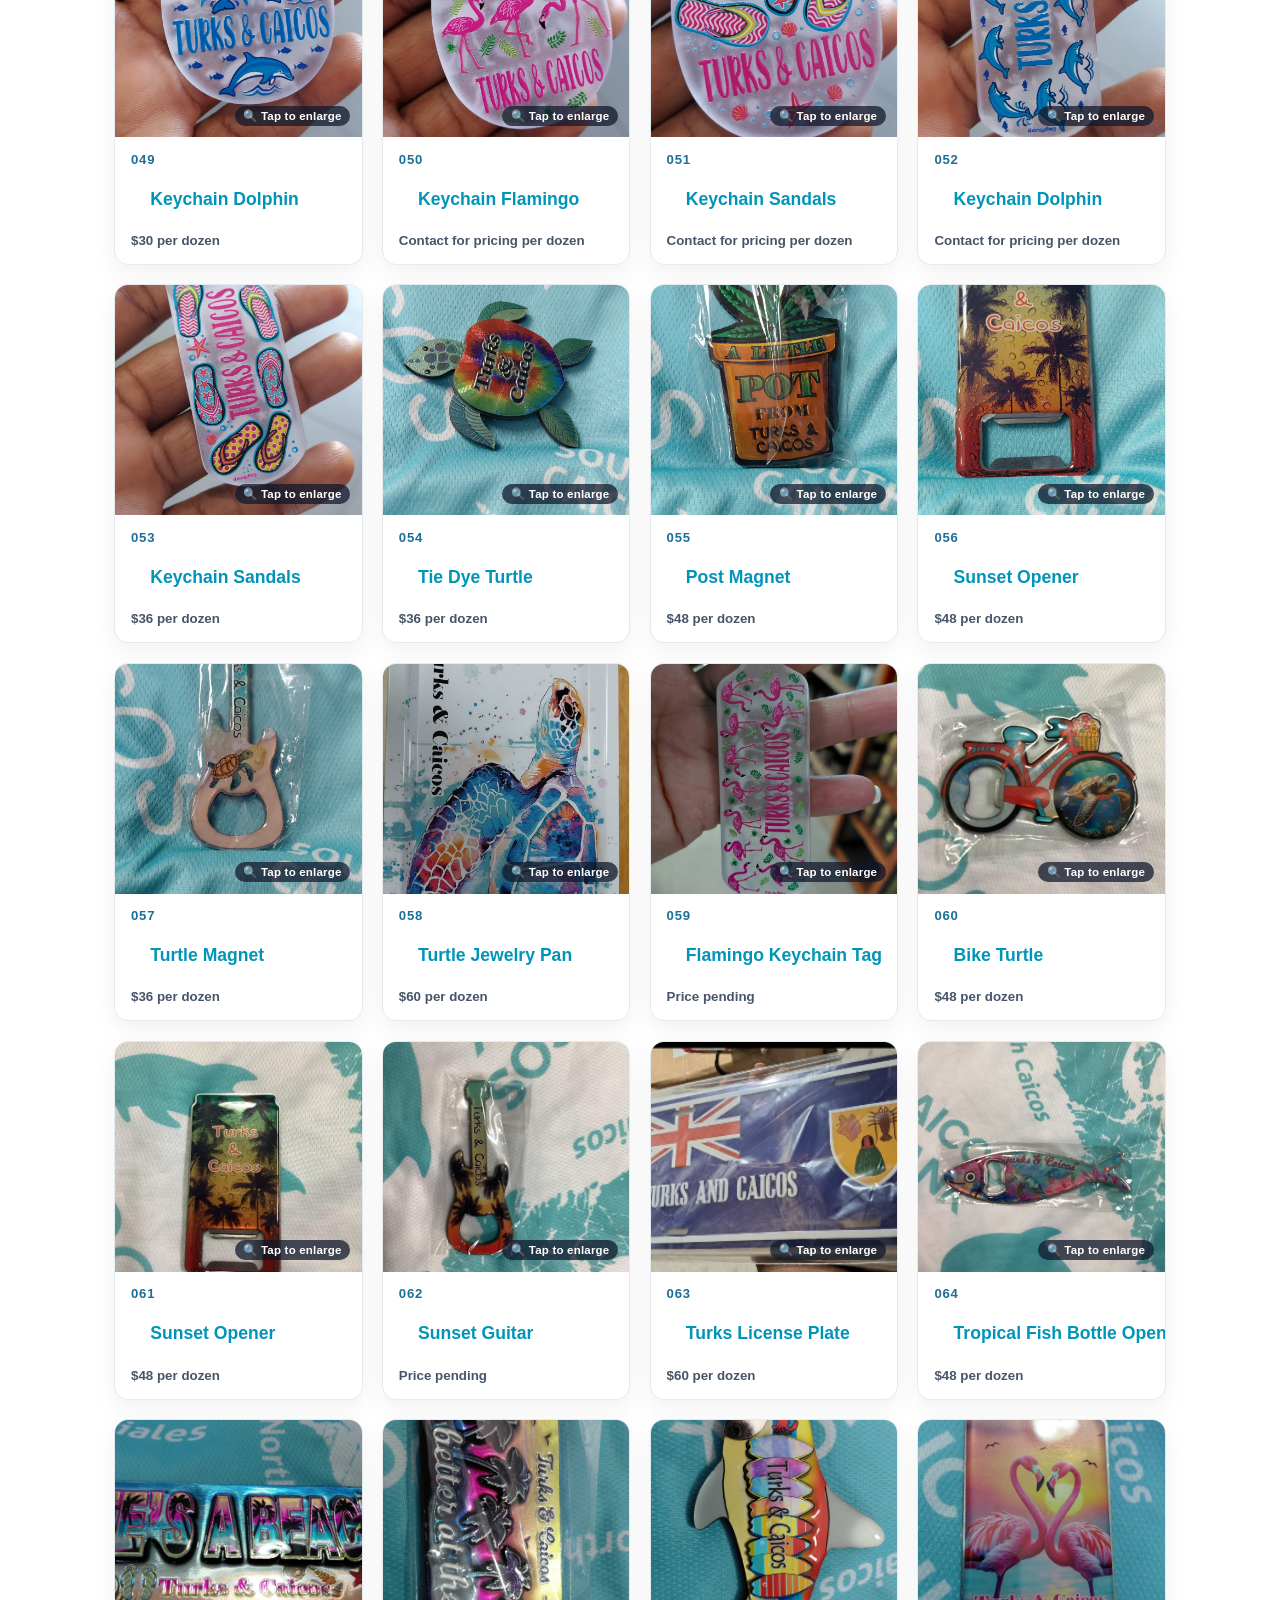
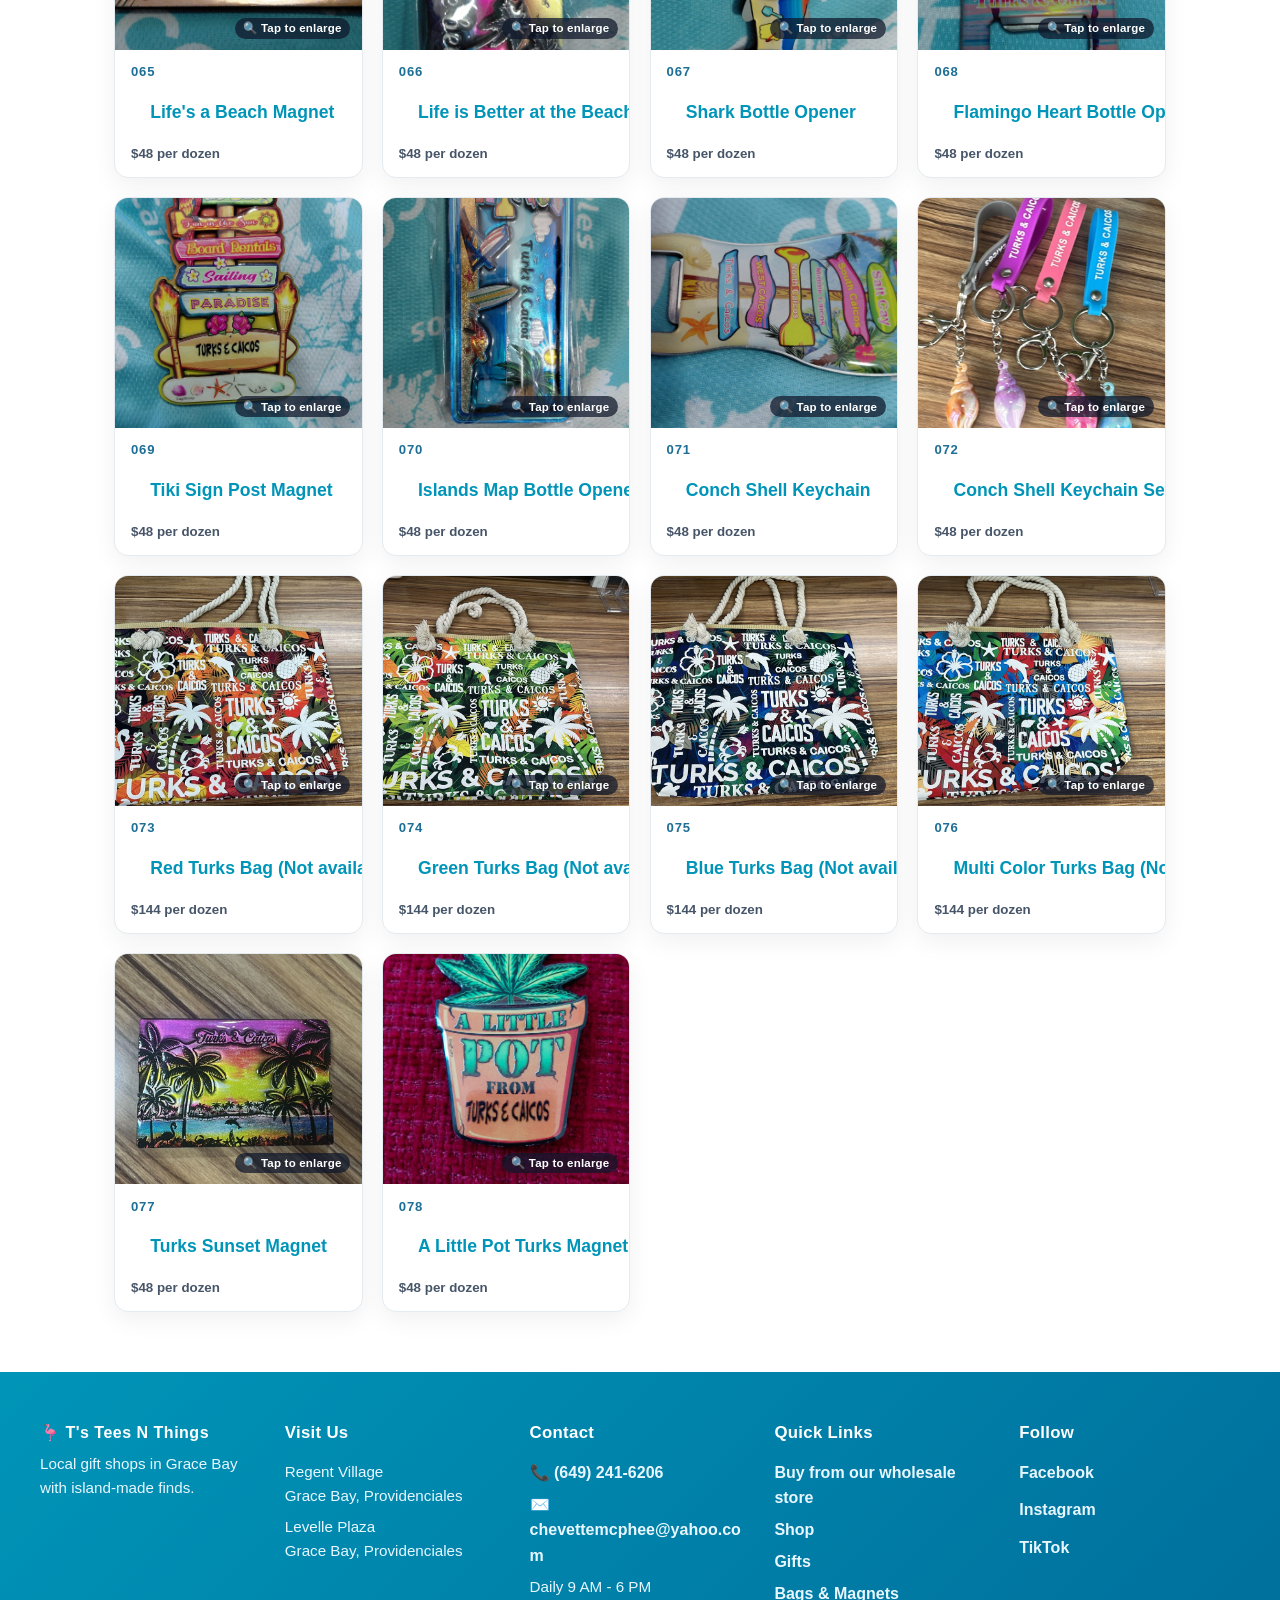
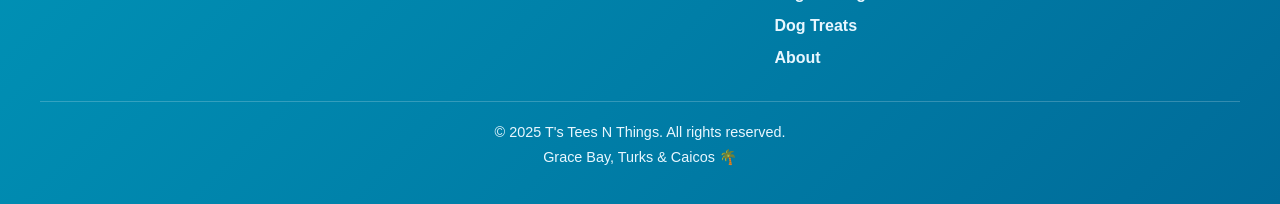
==== commit ee71b6a5: "Add names to all previously unnamed wholesale products" ====
--- a/wholesale.html
+++ b/wholesale.html
@@ -240,20 +240,20 @@
             { code: '056', name: 'Sunset Opener', price: '$48', category: 'openers' },
             { code: '057', name: 'Turtle Magnet', price: '$36', category: 'other' },
             { code: '058', name: 'Turtle Jewelry Pan', price: '$60', category: 'plates-pans' },
-            { code: '059', category: 'bags', image: '014.jpeg' },
+            { code: '059', name: 'Flamingo Keychain Tag', category: 'bags', image: '014.jpeg' },
             { code: '060', name: 'Bike Turtle', price: '$48', category: 'bags', image: 'WhatsApp Image 2026-04-04 at 4.32.17 PM (1).jpeg' },
             { code: '061', name: 'Sunset Opener', price: '$48', category: 'bags', image: 'WhatsApp Image 2026-04-04 at 4.32.17 PM (2).jpeg' },
             { code: '062', name: 'Sunset Guitar', category: 'bags', image: 'WhatsApp Image 2026-04-04 at 4.32.17 PM (3).jpeg' },
             { code: '063', name: 'Turks License Plate', price: '$60', category: 'plates-pans', image: 'Screenshot 2026-04-30 104447.png' },
-            { code: '064', price: '$48', category: 'bags', image: 'WhatsApp Image 2026-04-04 at 4.32.40 PM.jpeg' },
+            { code: '064', name: 'Tropical Fish Bottle Opener', price: '$48', category: 'bags', image: 'WhatsApp Image 2026-04-04 at 4.32.40 PM.jpeg' },
             { code: '065', name: "Life's a Beach Magnet", price: '$48', category: 'other', image: 'WhatsApp Image 2026-04-18 at 10.14.39 AM.jpeg' },
             { code: '066', name: 'Life is Better at the Beach', price: '$48', category: 'other', image: 'WhatsApp Image 2026-04-18 at 10.14.52 AM.jpeg' },
-            { code: '067', price: '$48', category: 'other', image: 'WhatsApp Image 2026-04-18 at 10.18.20 AM.jpeg' },
-            { code: '068', price: '$48', category: 'other', image: 'WhatsApp Image 2026-04-18 at 10.21.55 AM.jpeg' },
-            { code: '069', price: '$48', category: 'other', image: 'WhatsApp Image 2026-04-18 at 10.23.32 AM.jpeg' },
-            { code: '070', price: '$48', category: 'other', image: 'WhatsApp Image 2026-04-18 at 10.23.52 AM.jpeg' },
-            { code: '071', price: '$48', category: 'other', image: 'WhatsApp Image 2026-04-18 at 10.27.16 AM.jpeg' },
-            { code: '072', price: '$48', category: 'other', image: 'WhatsApp Image 2026-04-18 at 10.31.48 AM.jpeg' },
+            { code: '067', name: 'Shark Bottle Opener', price: '$48', category: 'other', image: 'WhatsApp Image 2026-04-18 at 10.18.20 AM.jpeg' },
+            { code: '068', name: 'Flamingo Heart Bottle Opener', price: '$48', category: 'other', image: 'WhatsApp Image 2026-04-18 at 10.21.55 AM.jpeg' },
+            { code: '069', name: 'Tiki Sign Post Magnet', price: '$48', category: 'other', image: 'WhatsApp Image 2026-04-18 at 10.23.32 AM.jpeg' },
+            { code: '070', name: 'Islands Map Bottle Opener', price: '$48', category: 'other', image: 'WhatsApp Image 2026-04-18 at 10.23.52 AM.jpeg' },
+            { code: '071', name: 'Conch Shell Keychain', price: '$48', category: 'other', image: 'WhatsApp Image 2026-04-18 at 10.27.16 AM.jpeg' },
+            { code: '072', name: 'Conch Shell Keychain Set', price: '$48', category: 'other', image: 'WhatsApp Image 2026-04-18 at 10.31.48 AM.jpeg' },
             { code: '073', name: 'Red Turks Bag (Not available as of now)', price: '$144', category: 'bags', image: 'WhatsApp Image 2026-04-18 at 10.29.30 AM.jpeg' },
             { code: '074', name: 'Green Turks Bag (Not available as of now)', price: '$144', category: 'bags', image: 'WhatsApp Image 2026-04-18 at 10.29.31 AM.jpeg' },
             { code: '075', name: 'Blue Turks Bag (Not available as of now)', price: '$144', category: 'bags', image: 'WhatsApp Image 2026-04-18 at 10.29.31 AM (1).jpeg' },
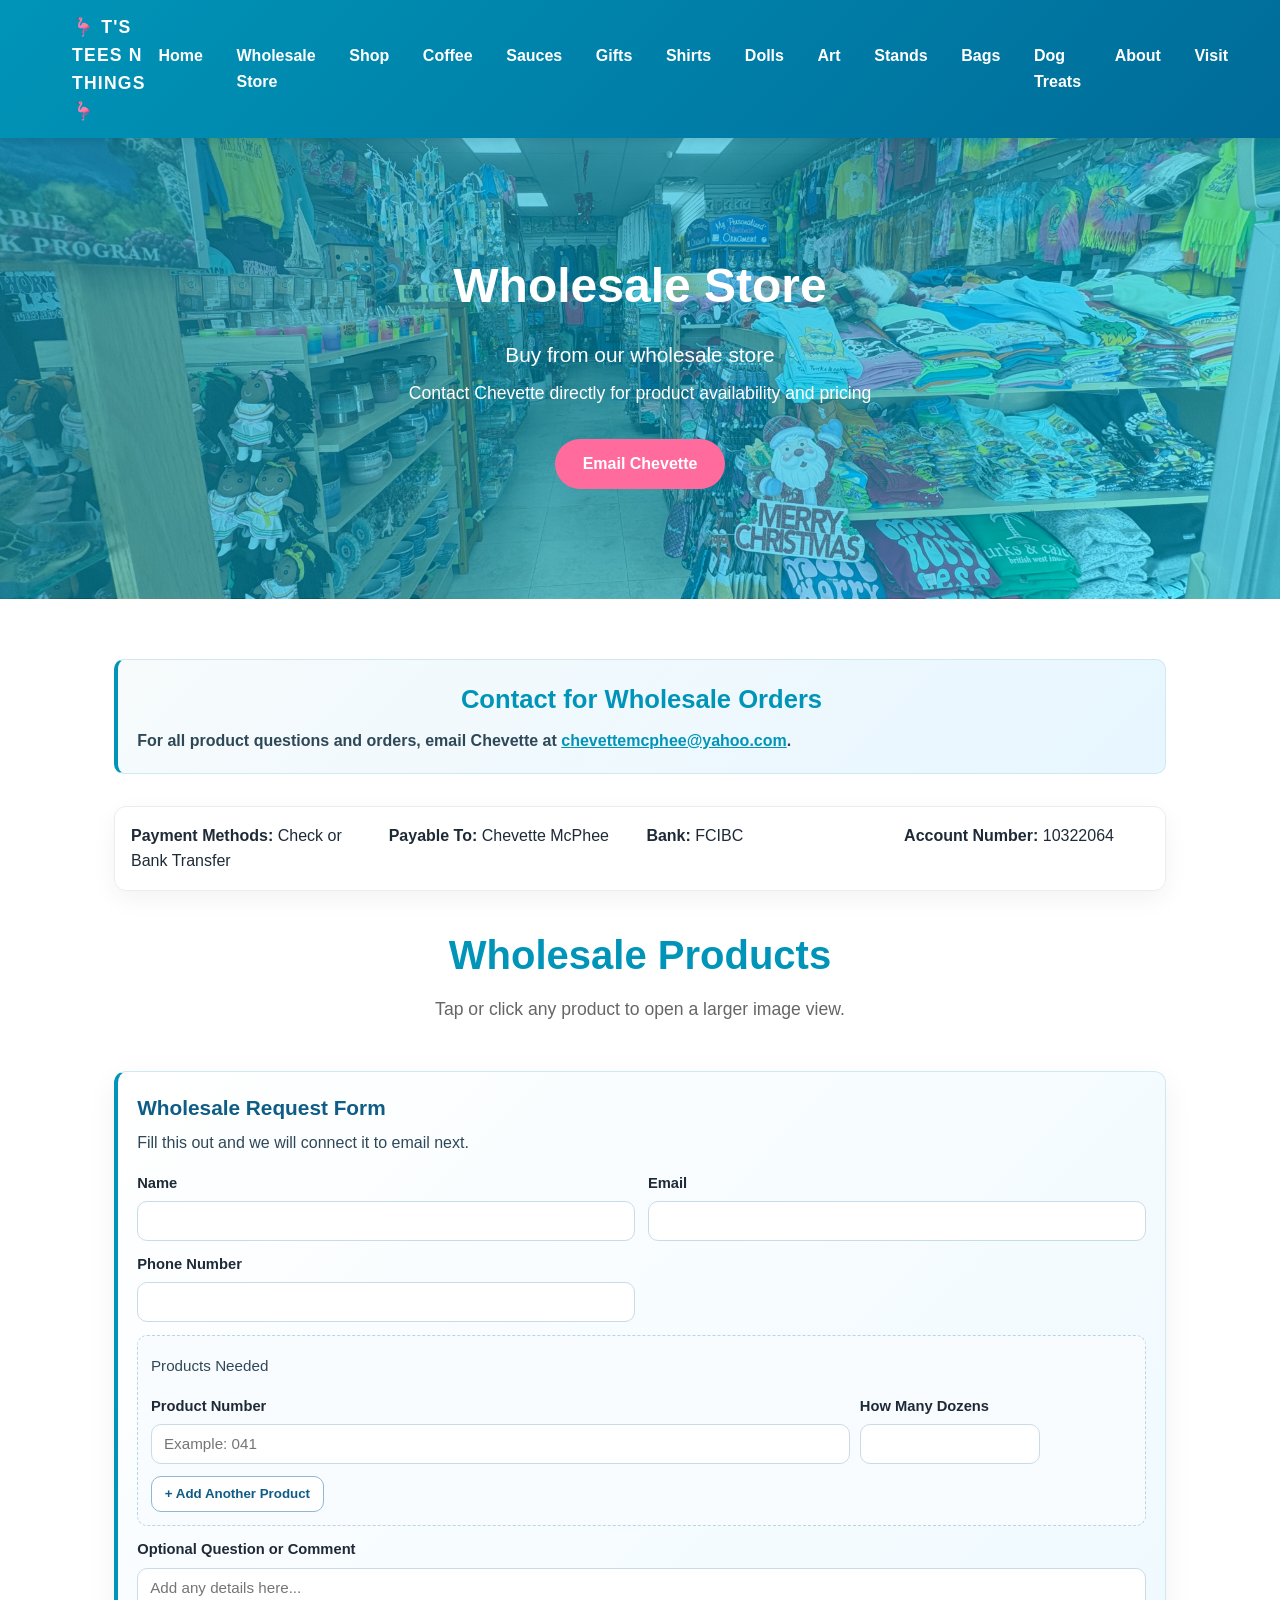
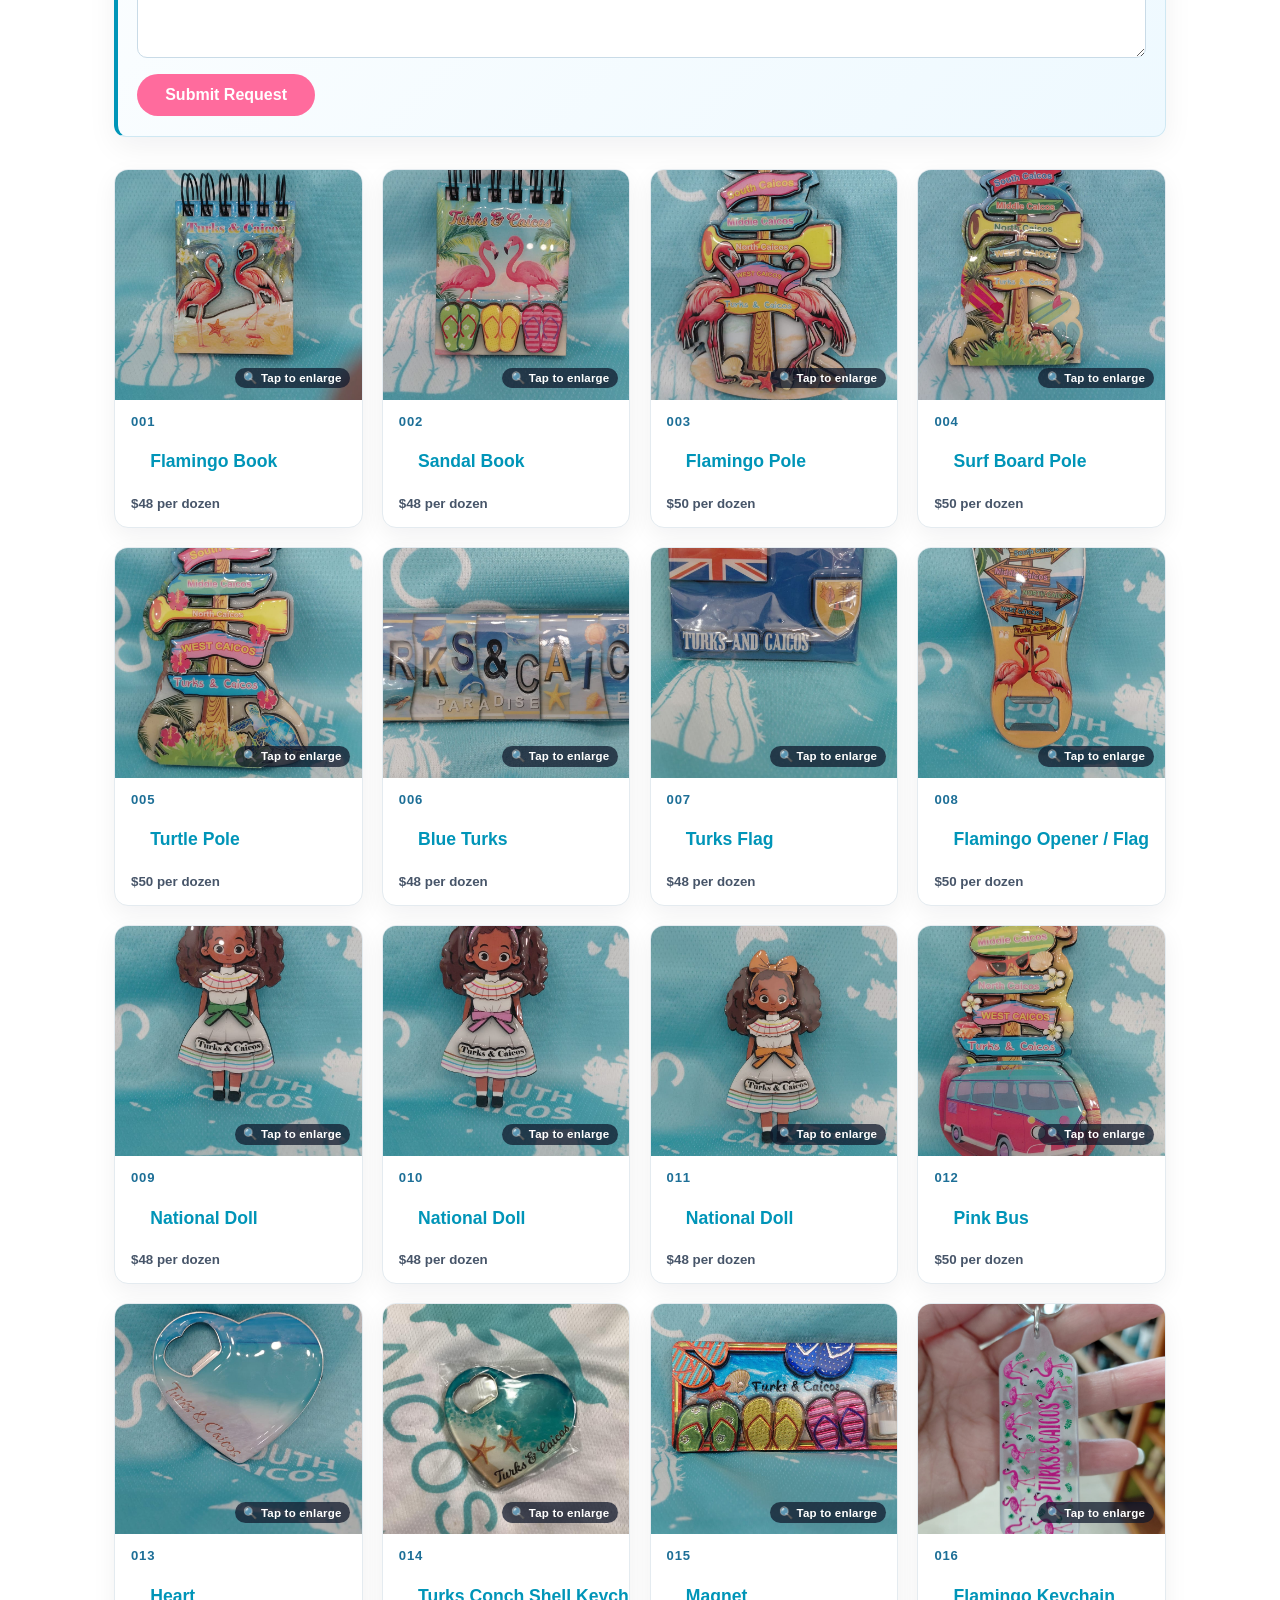
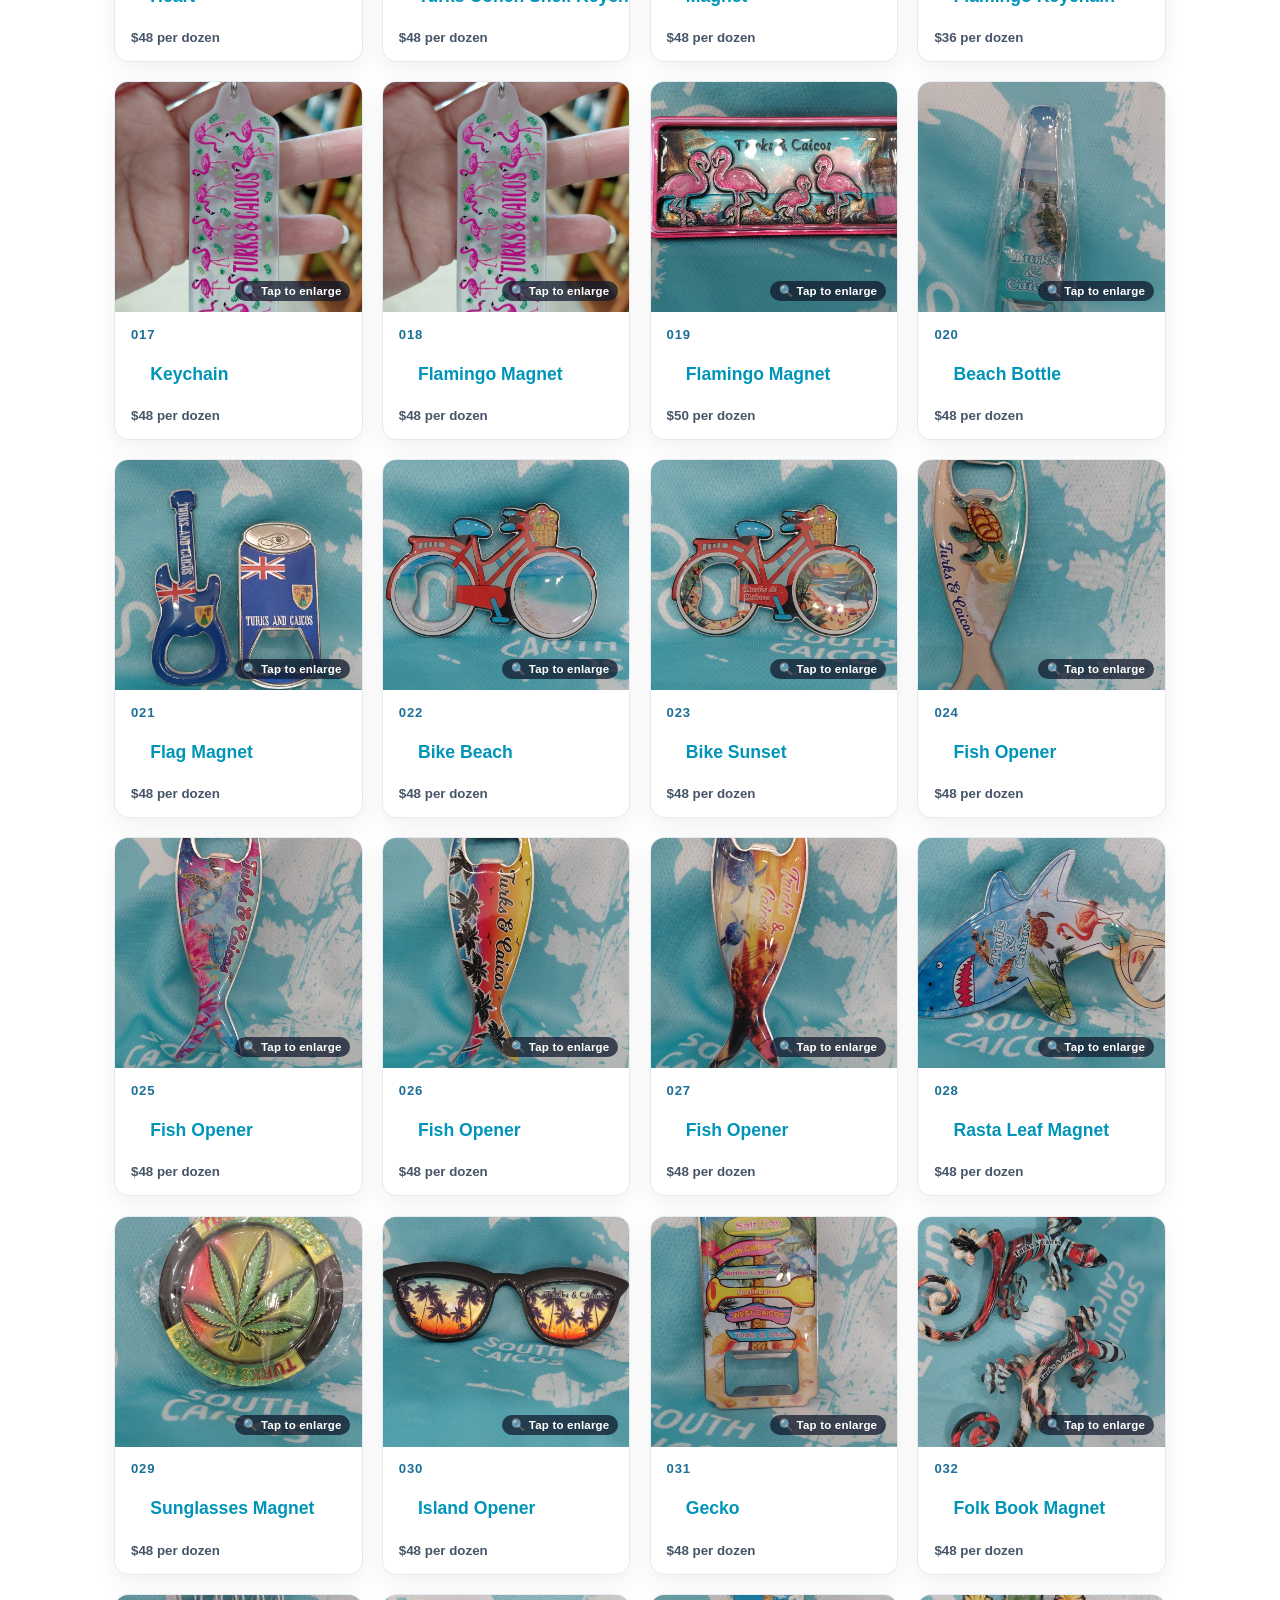
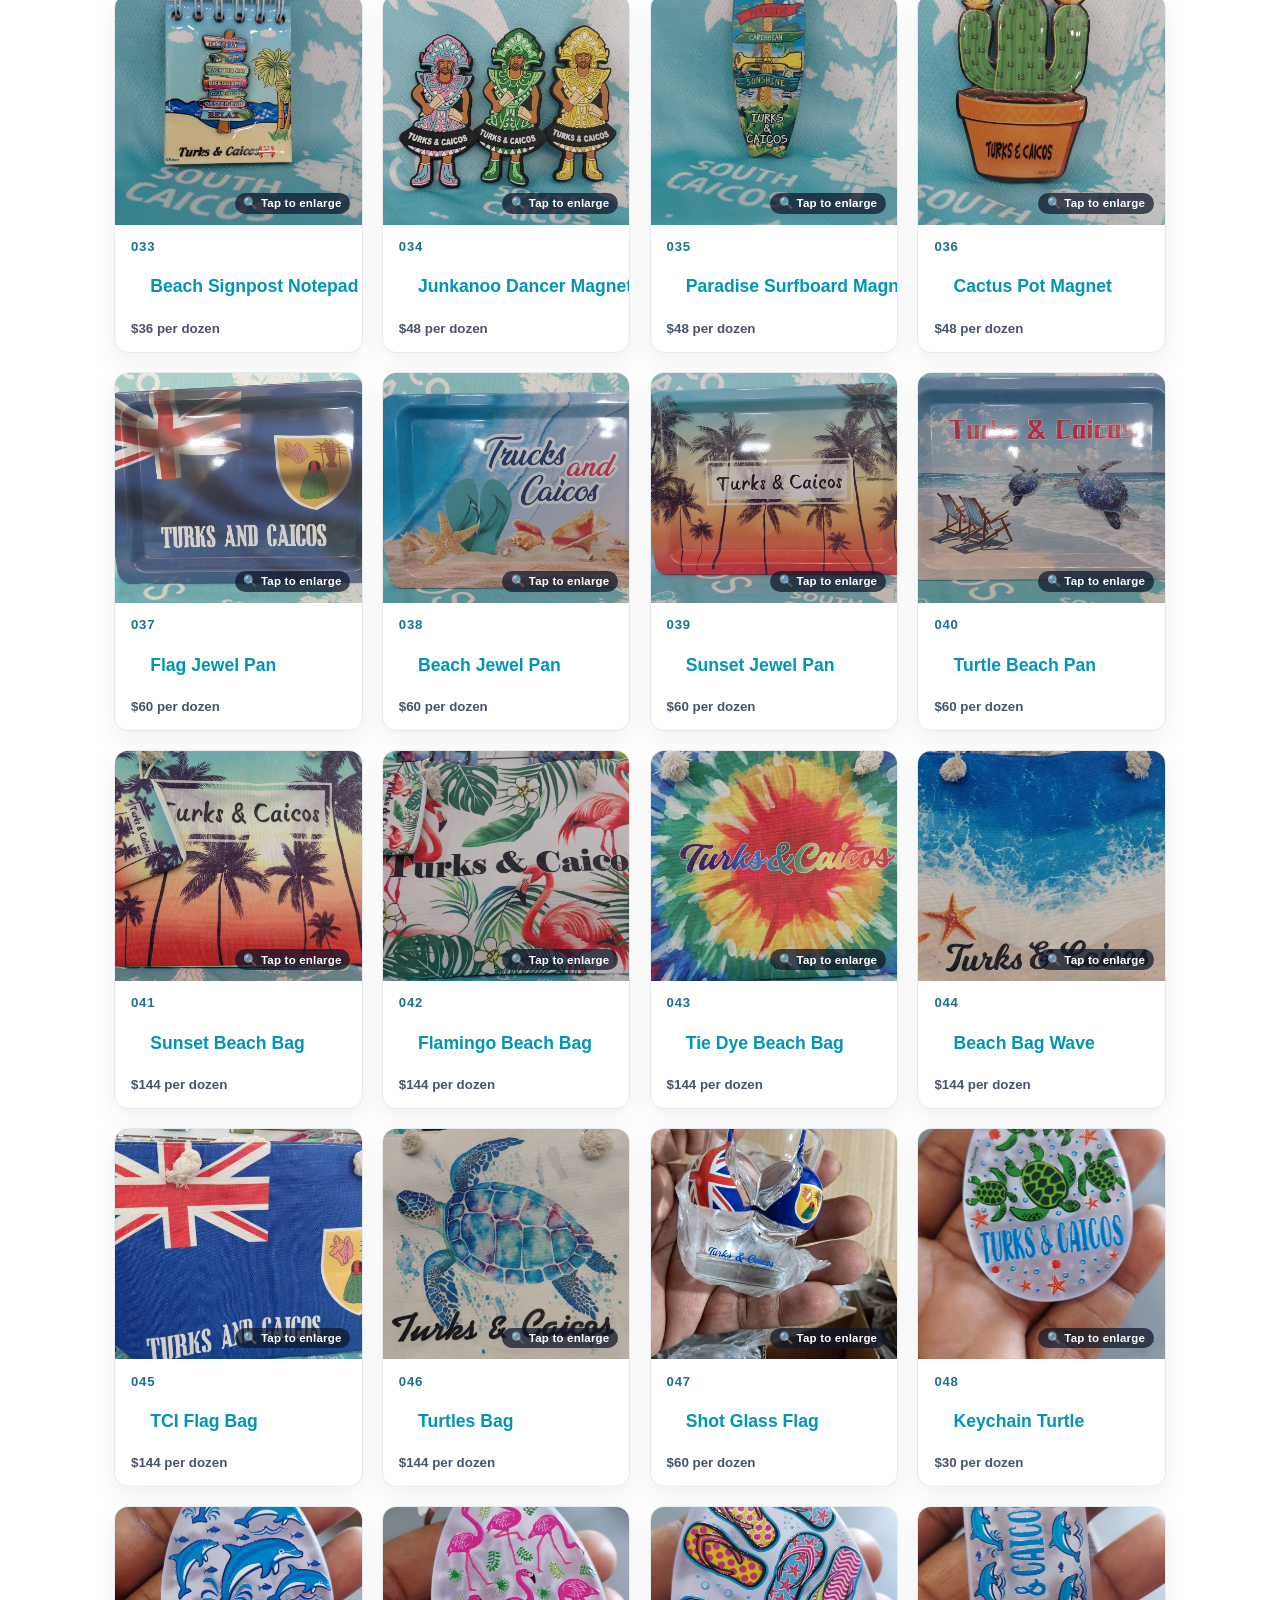
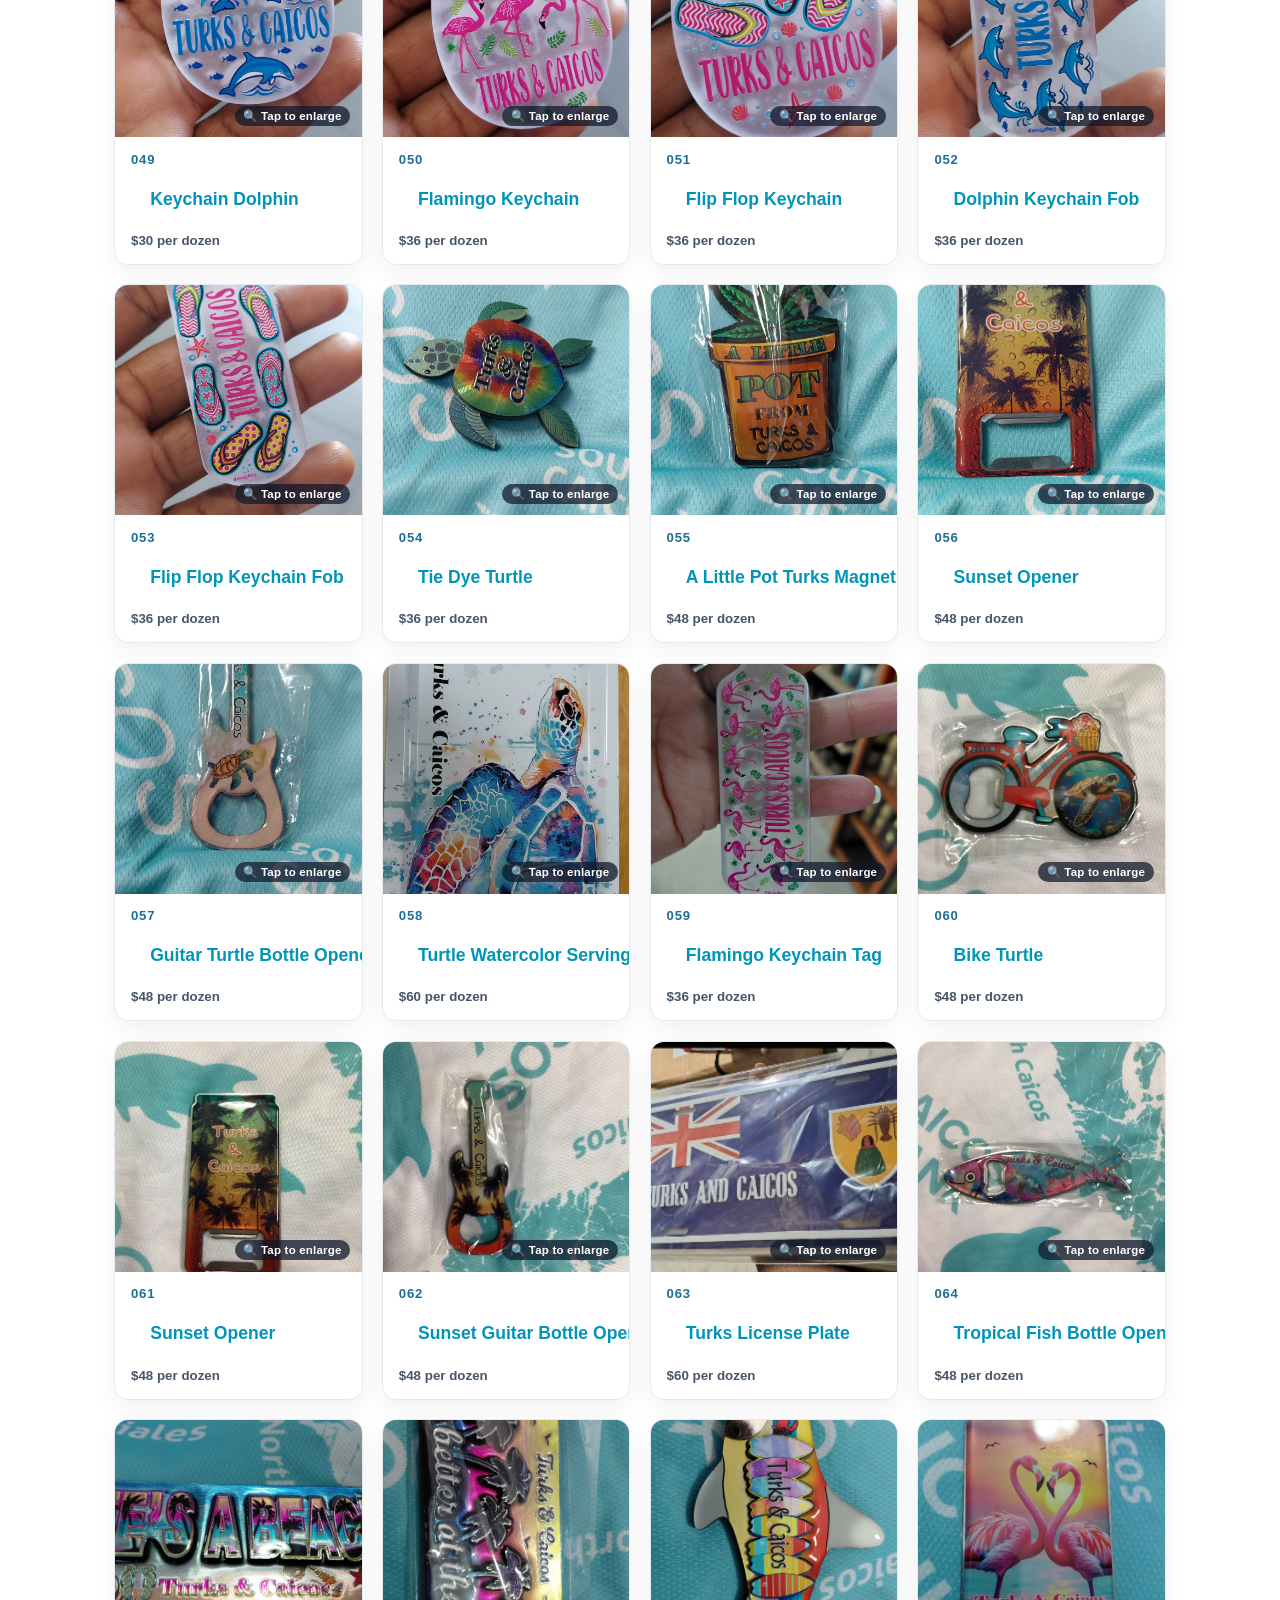
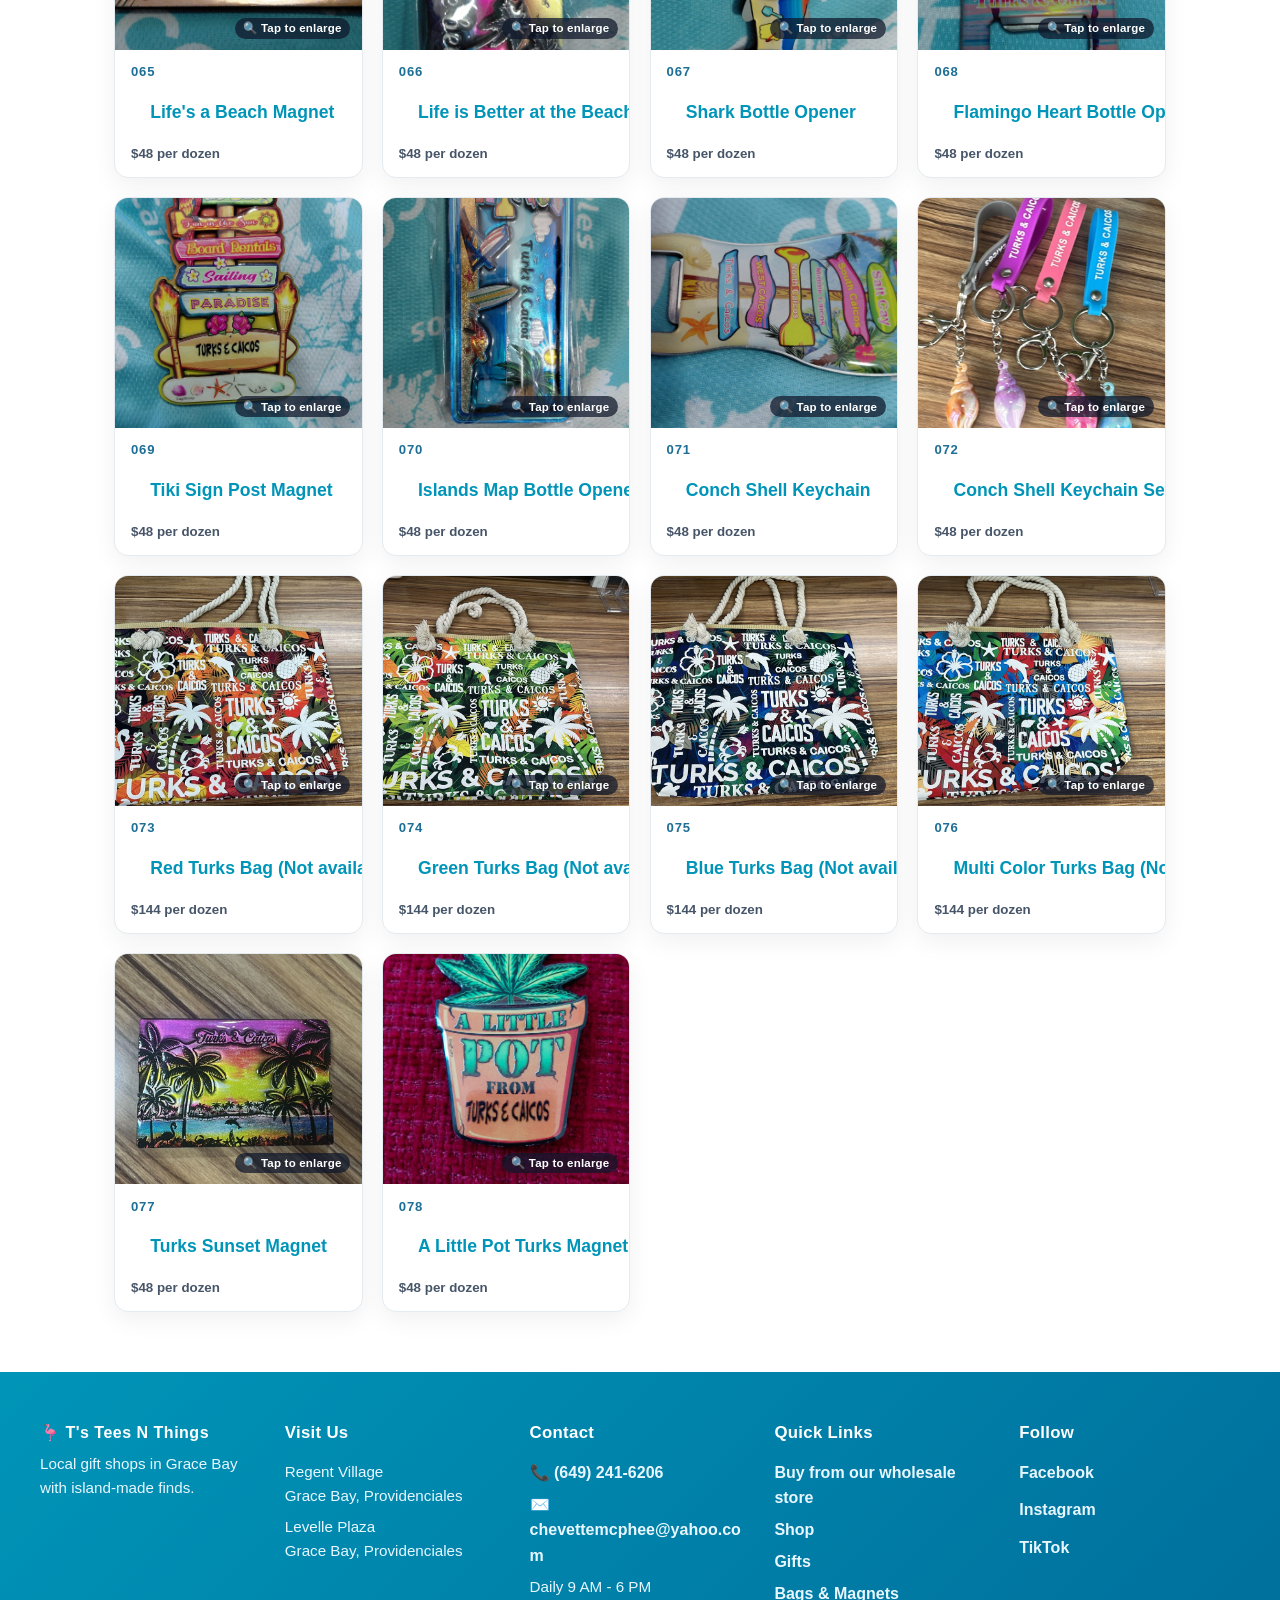
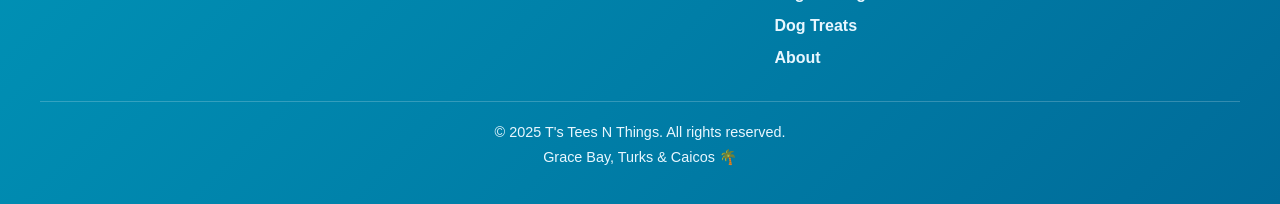
==== commit 0d13ac56: "Improve product names, fix prices and categories based on image review" ====
--- a/wholesale.html
+++ b/wholesale.html
@@ -195,7 +195,7 @@
             { code: '011', name: 'National Doll', price: '$48', category: 'dolls' },
             { code: '012', name: 'Pink Bus', price: '$50', category: 'other' },
             { code: '013', name: 'Heart', price: '$48', category: 'other' },
-            { code: '014', name: 'Keychain', price: '$48', category: 'keychains', image: 'WhatsApp Image 2026-04-04 at 4.32.17 PM.jpeg' },
+            { code: '014', name: 'Turks Conch Shell Keychain', price: '$48', category: 'keychains', image: 'WhatsApp Image 2026-04-04 at 4.32.17 PM.jpeg' },
             { code: '015', name: 'Magnet', price: '$48', category: 'other' },
             { code: '016', name: 'Flamingo Keychain', price: '$36', category: 'keychains' },
             { code: '017', name: 'Keychain', price: '$48', category: 'keychains' },
@@ -209,15 +209,15 @@
             { code: '025', name: 'Fish Opener', price: '$48', category: 'openers' },
             { code: '026', name: 'Fish Opener', price: '$48', category: 'openers' },
             { code: '027', name: 'Fish Opener', price: '$48', category: 'openers' },
-            { code: '028', name: 'Rast Magnet', price: '$48', category: 'other' },
+            { code: '028', name: 'Rasta Leaf Magnet', price: '$48', category: 'other' },
             { code: '029', name: 'Sunglasses Magnet', price: '$48', category: 'other' },
             { code: '030', name: 'Island Opener', price: '$48', category: 'openers' },
             { code: '031', name: 'Gecko', price: '$48', category: 'other' },
             { code: '032', name: 'Folk Book Magnet', price: '$48', category: 'other' },
-            { code: '033', name: 'Junkanoo', price: '$36', category: 'other' },
-            { code: '034', name: 'Surf Board', price: '$48', category: 'other' },
-            { code: '035', name: 'Cactus Plant', price: '$48', category: 'other' },
-            { code: '036', name: 'License Plate', price: '$60', category: 'plates-pans' },
+            { code: '033', name: 'Beach Signpost Notepad', price: '$36', category: 'other' },
+            { code: '034', name: 'Junkanoo Dancer Magnets', price: '$48', category: 'other' },
+            { code: '035', name: 'Paradise Surfboard Magnet', price: '$48', category: 'other' },
+            { code: '036', name: 'Cactus Pot Magnet', price: '$48', category: 'other' },
             { code: '037', name: 'Flag Jewel Pan', price: '$60', category: 'plates-pans' },
             { code: '038', name: 'Beach Jewel Pan', price: '$60', category: 'plates-pans' },
             { code: '039', name: 'Sunset Jewel Pan', price: '$60', category: 'plates-pans' },
@@ -231,21 +231,21 @@
             { code: '047', name: 'Shot Glass Flag', price: '$60', category: 'other' },
             { code: '048', name: 'Keychain Turtle', price: '$30', category: 'keychains' },
             { code: '049', name: 'Keychain Dolphin', price: '$30', category: 'keychains' },
-            { code: '050', name: 'Keychain Flamingo', price: 'Contact for pricing', category: 'keychains' },
-            { code: '051', name: 'Keychain Sandals', price: 'Contact for pricing', category: 'keychains' },
-            { code: '052', name: 'Keychain Dolphin', price: 'Contact for pricing', category: 'keychains' },
-            { code: '053', name: 'Keychain Sandals', price: '$36', category: 'keychains' },
+            { code: '050', name: 'Flamingo Keychain', price: '$36', category: 'keychains' },
+            { code: '051', name: 'Flip Flop Keychain', price: '$36', category: 'keychains' },
+            { code: '052', name: 'Dolphin Keychain Fob', price: '$36', category: 'keychains' },
+            { code: '053', name: 'Flip Flop Keychain Fob', price: '$36', category: 'keychains' },
             { code: '054', name: 'Tie Dye Turtle', price: '$36', category: 'other' },
-            { code: '055', name: 'Post Magnet', price: '$48', category: 'other' },
+            { code: '055', name: 'A Little Pot Turks Magnet', price: '$48', category: 'other' },
             { code: '056', name: 'Sunset Opener', price: '$48', category: 'openers' },
-            { code: '057', name: 'Turtle Magnet', price: '$36', category: 'other' },
-            { code: '058', name: 'Turtle Jewelry Pan', price: '$60', category: 'plates-pans' },
-            { code: '059', name: 'Flamingo Keychain Tag', category: 'bags', image: '014.jpeg' },
+            { code: '057', name: 'Guitar Turtle Bottle Opener', price: '$48', category: 'openers' },
+            { code: '058', name: 'Turtle Watercolor Serving Tray', price: '$60', category: 'plates-pans' },
+            { code: '059', name: 'Flamingo Keychain Tag', price: '$36', category: 'keychains', image: '014.jpeg' },
             { code: '060', name: 'Bike Turtle', price: '$48', category: 'bags', image: 'WhatsApp Image 2026-04-04 at 4.32.17 PM (1).jpeg' },
             { code: '061', name: 'Sunset Opener', price: '$48', category: 'bags', image: 'WhatsApp Image 2026-04-04 at 4.32.17 PM (2).jpeg' },
-            { code: '062', name: 'Sunset Guitar', category: 'bags', image: 'WhatsApp Image 2026-04-04 at 4.32.17 PM (3).jpeg' },
+            { code: '062', name: 'Sunset Guitar Bottle Opener', price: '$48', category: 'openers', image: 'WhatsApp Image 2026-04-04 at 4.32.17 PM (3).jpeg' },
             { code: '063', name: 'Turks License Plate', price: '$60', category: 'plates-pans', image: 'Screenshot 2026-04-30 104447.png' },
-            { code: '064', name: 'Tropical Fish Bottle Opener', price: '$48', category: 'bags', image: 'WhatsApp Image 2026-04-04 at 4.32.40 PM.jpeg' },
+            { code: '064', name: 'Tropical Fish Bottle Opener', price: '$48', category: 'openers', image: 'WhatsApp Image 2026-04-04 at 4.32.40 PM.jpeg' },
             { code: '065', name: "Life's a Beach Magnet", price: '$48', category: 'other', image: 'WhatsApp Image 2026-04-18 at 10.14.39 AM.jpeg' },
             { code: '066', name: 'Life is Better at the Beach', price: '$48', category: 'other', image: 'WhatsApp Image 2026-04-18 at 10.14.52 AM.jpeg' },
             { code: '067', name: 'Shark Bottle Opener', price: '$48', category: 'other', image: 'WhatsApp Image 2026-04-18 at 10.18.20 AM.jpeg' },
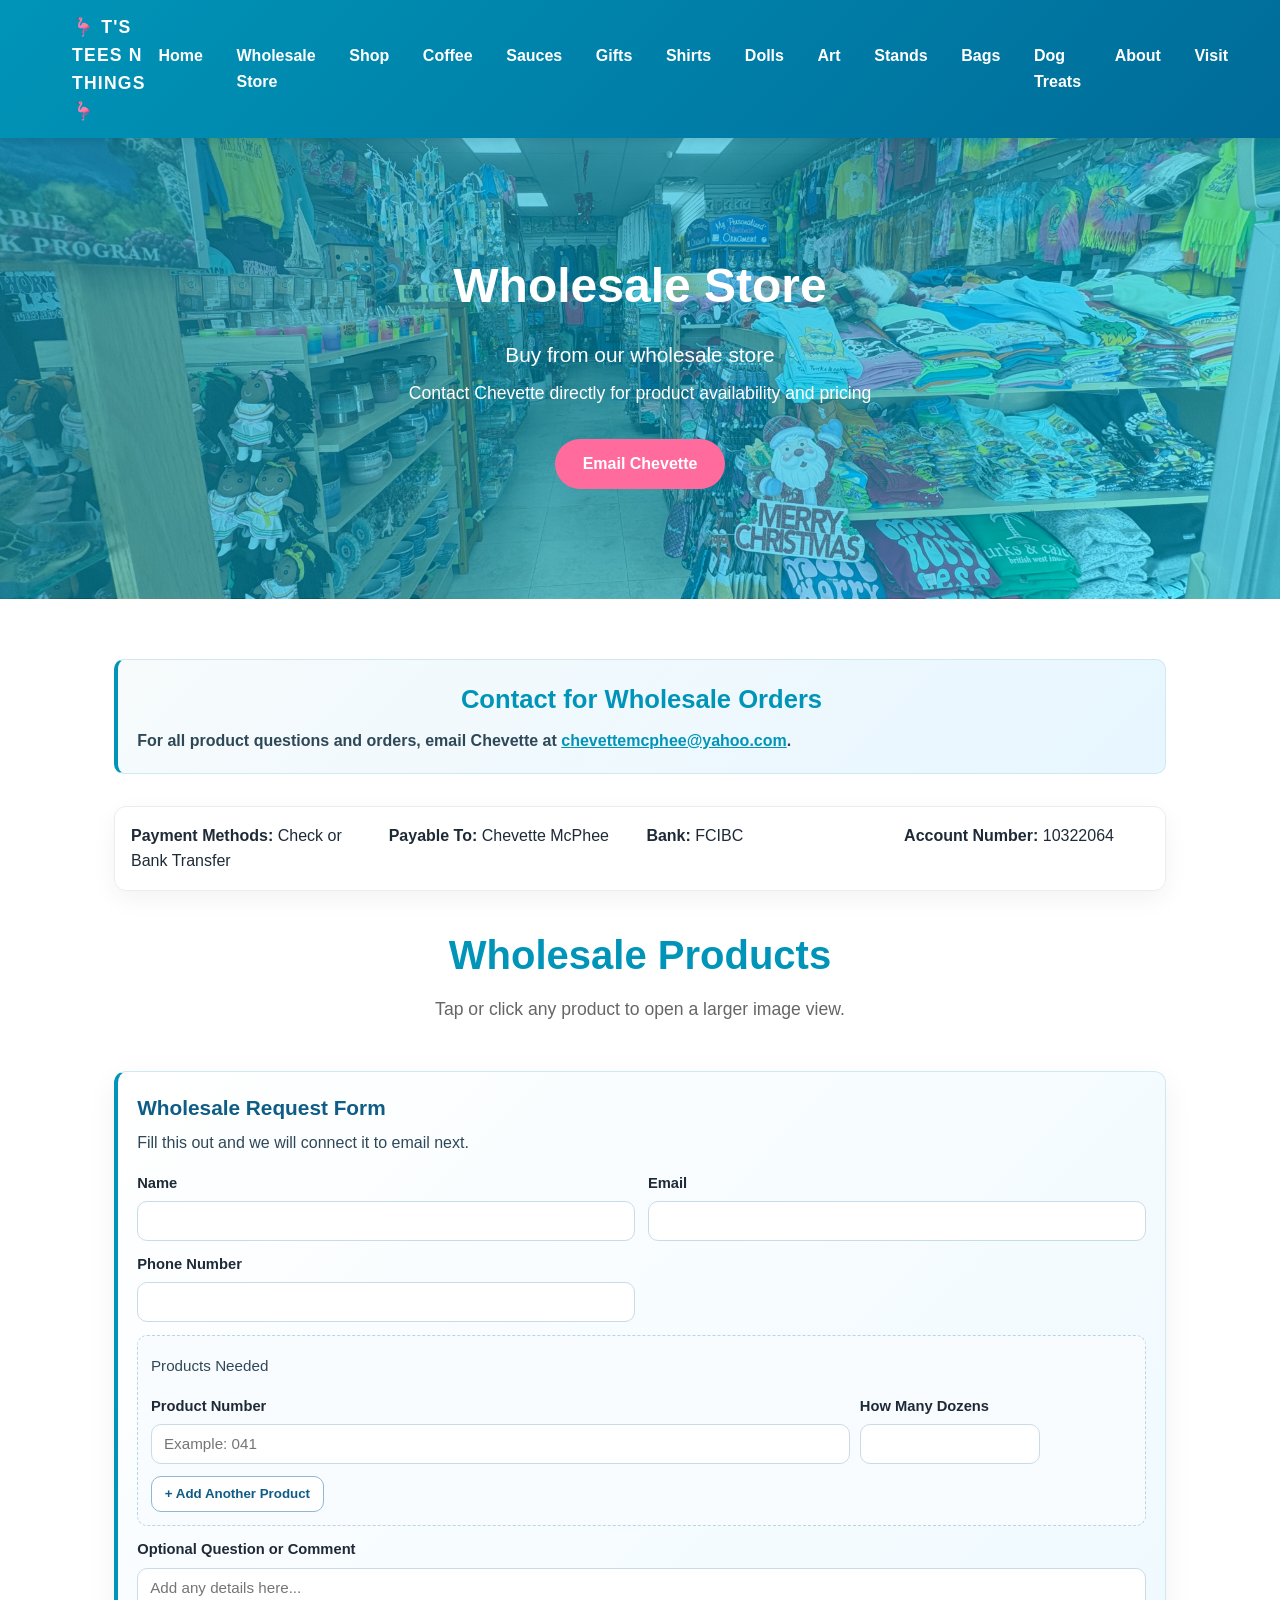
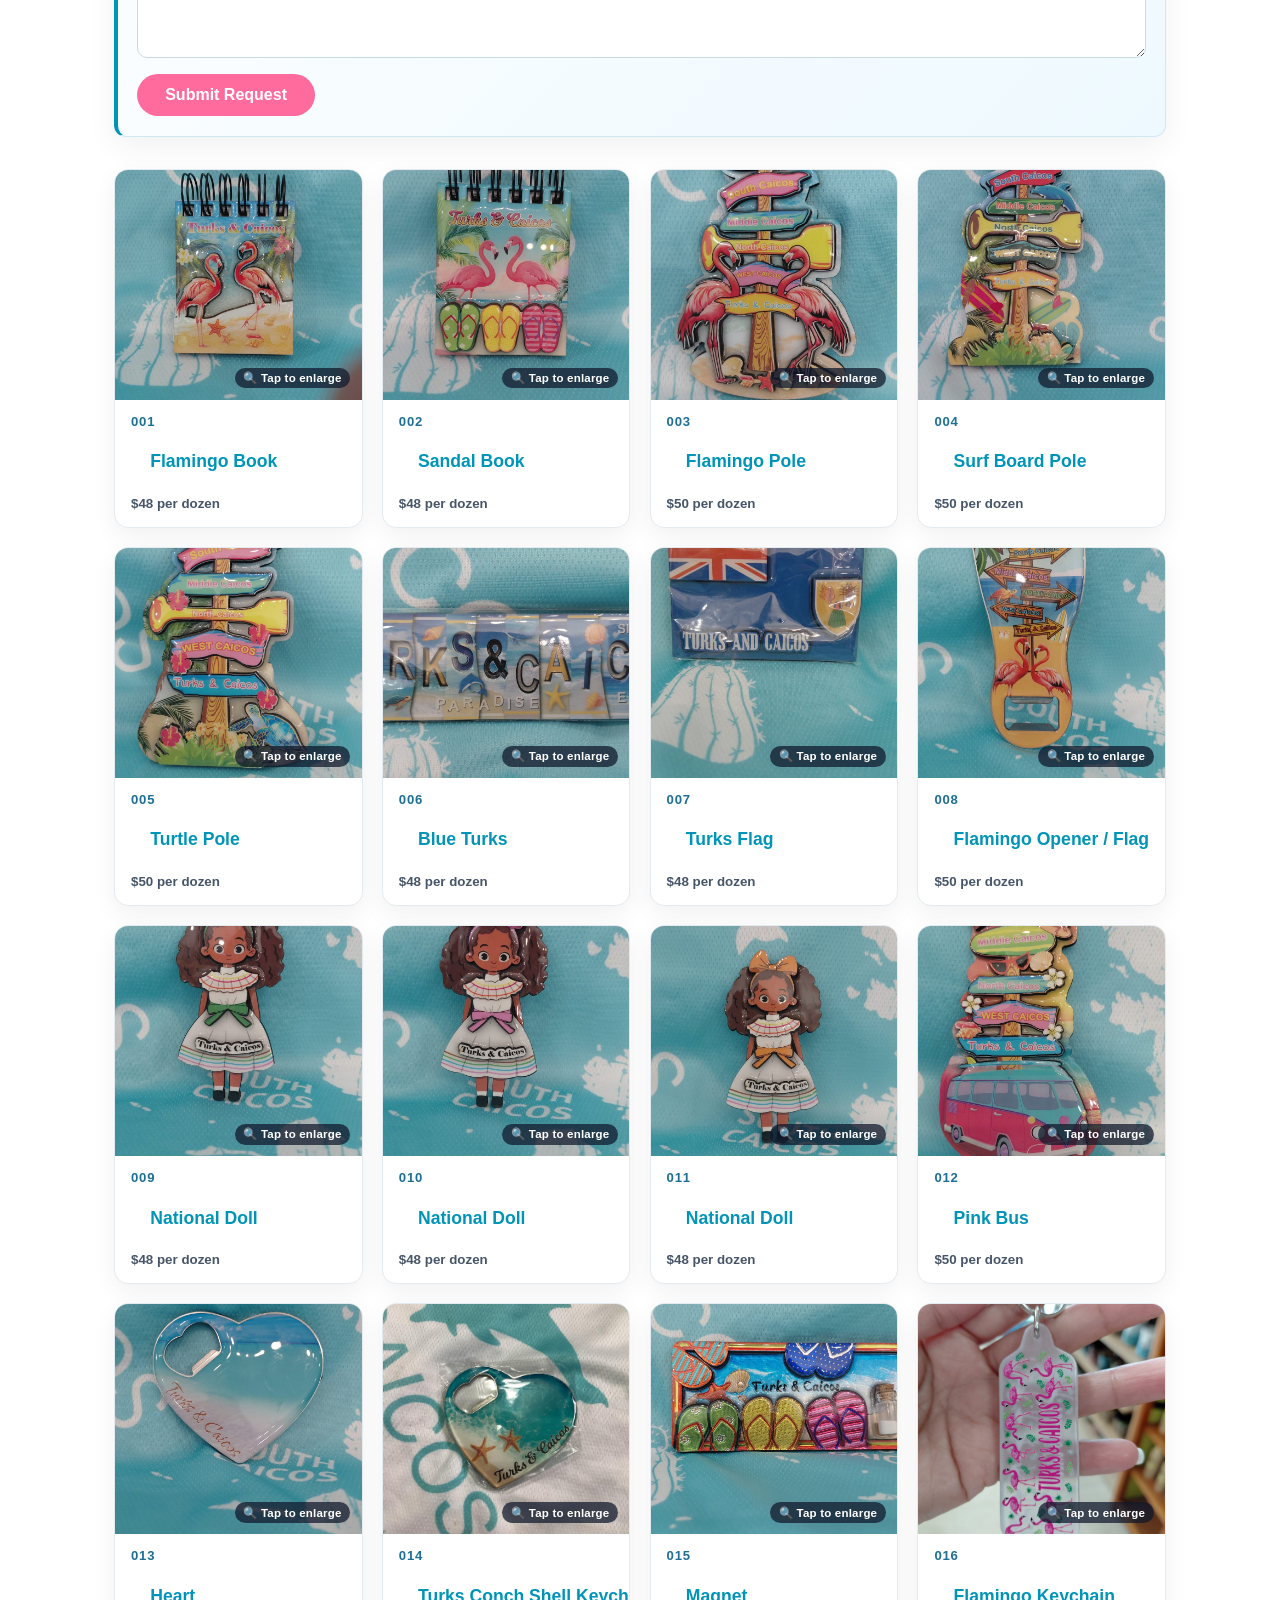
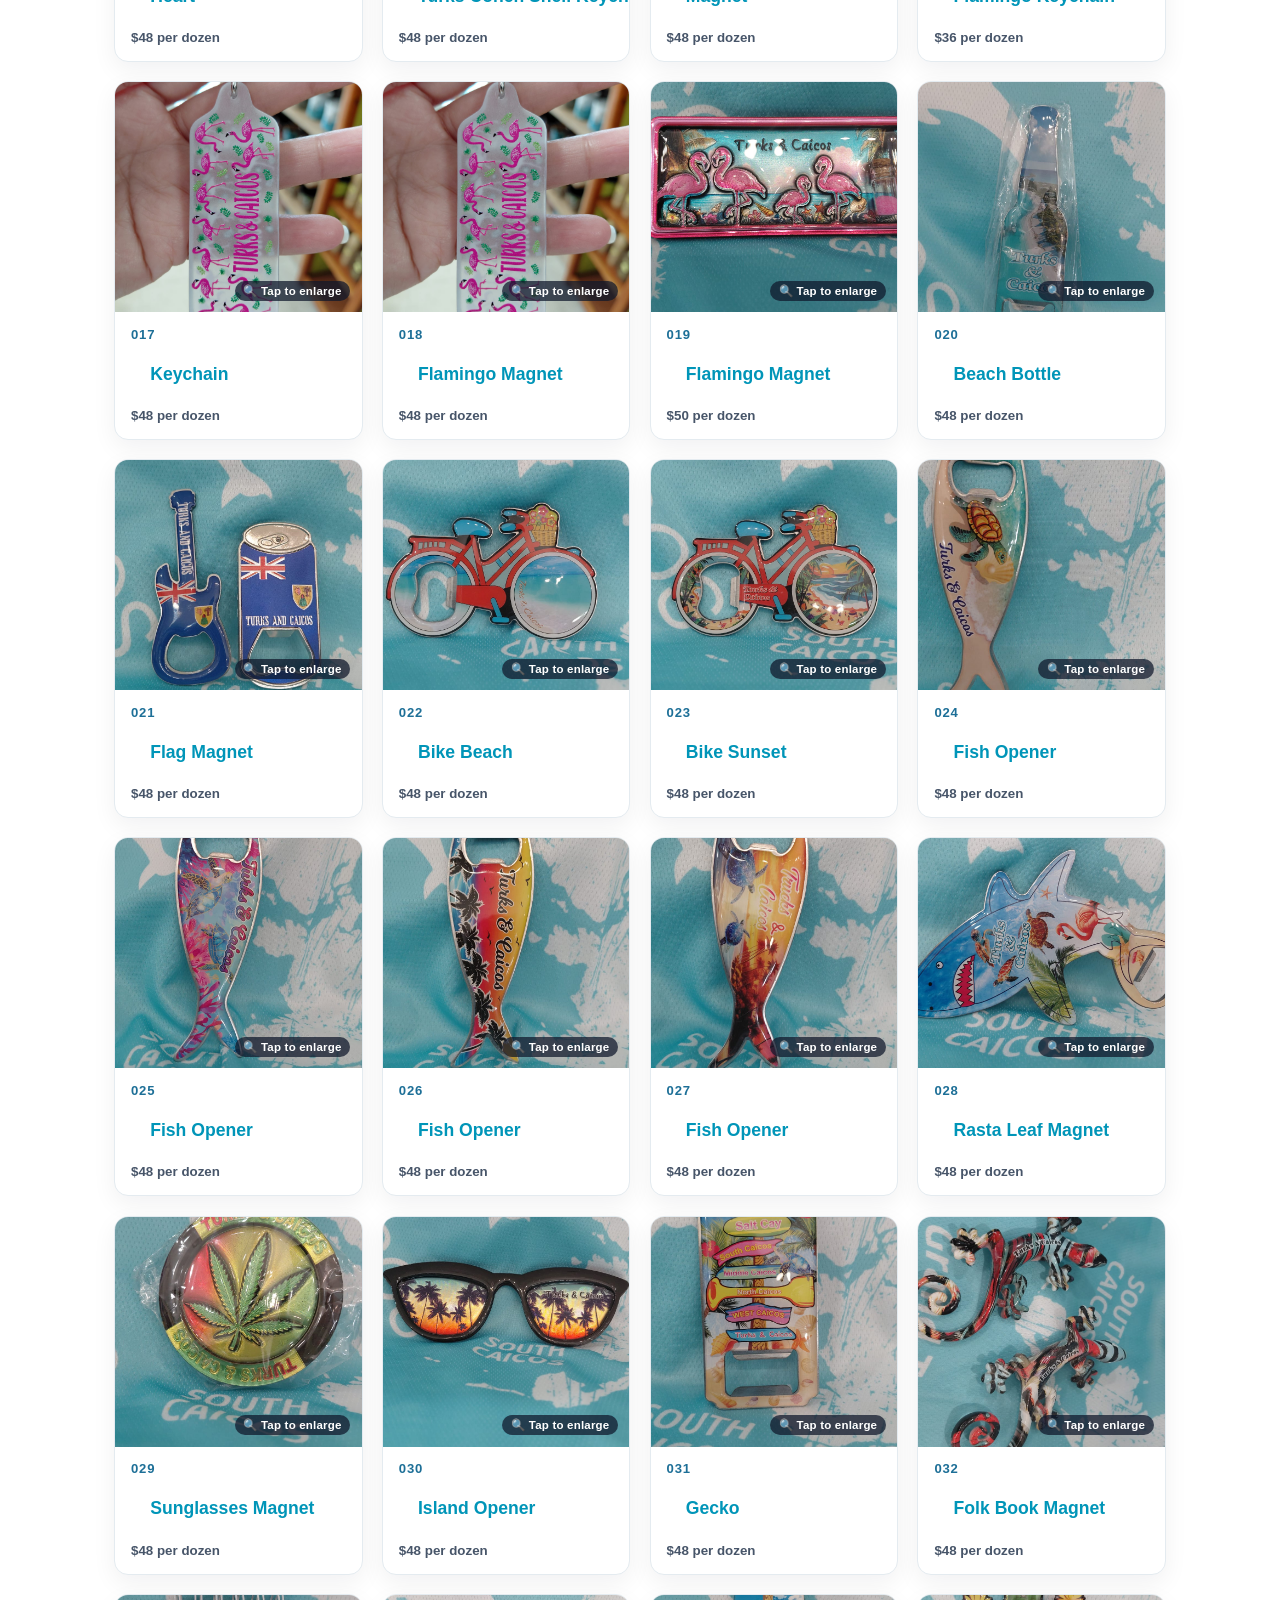
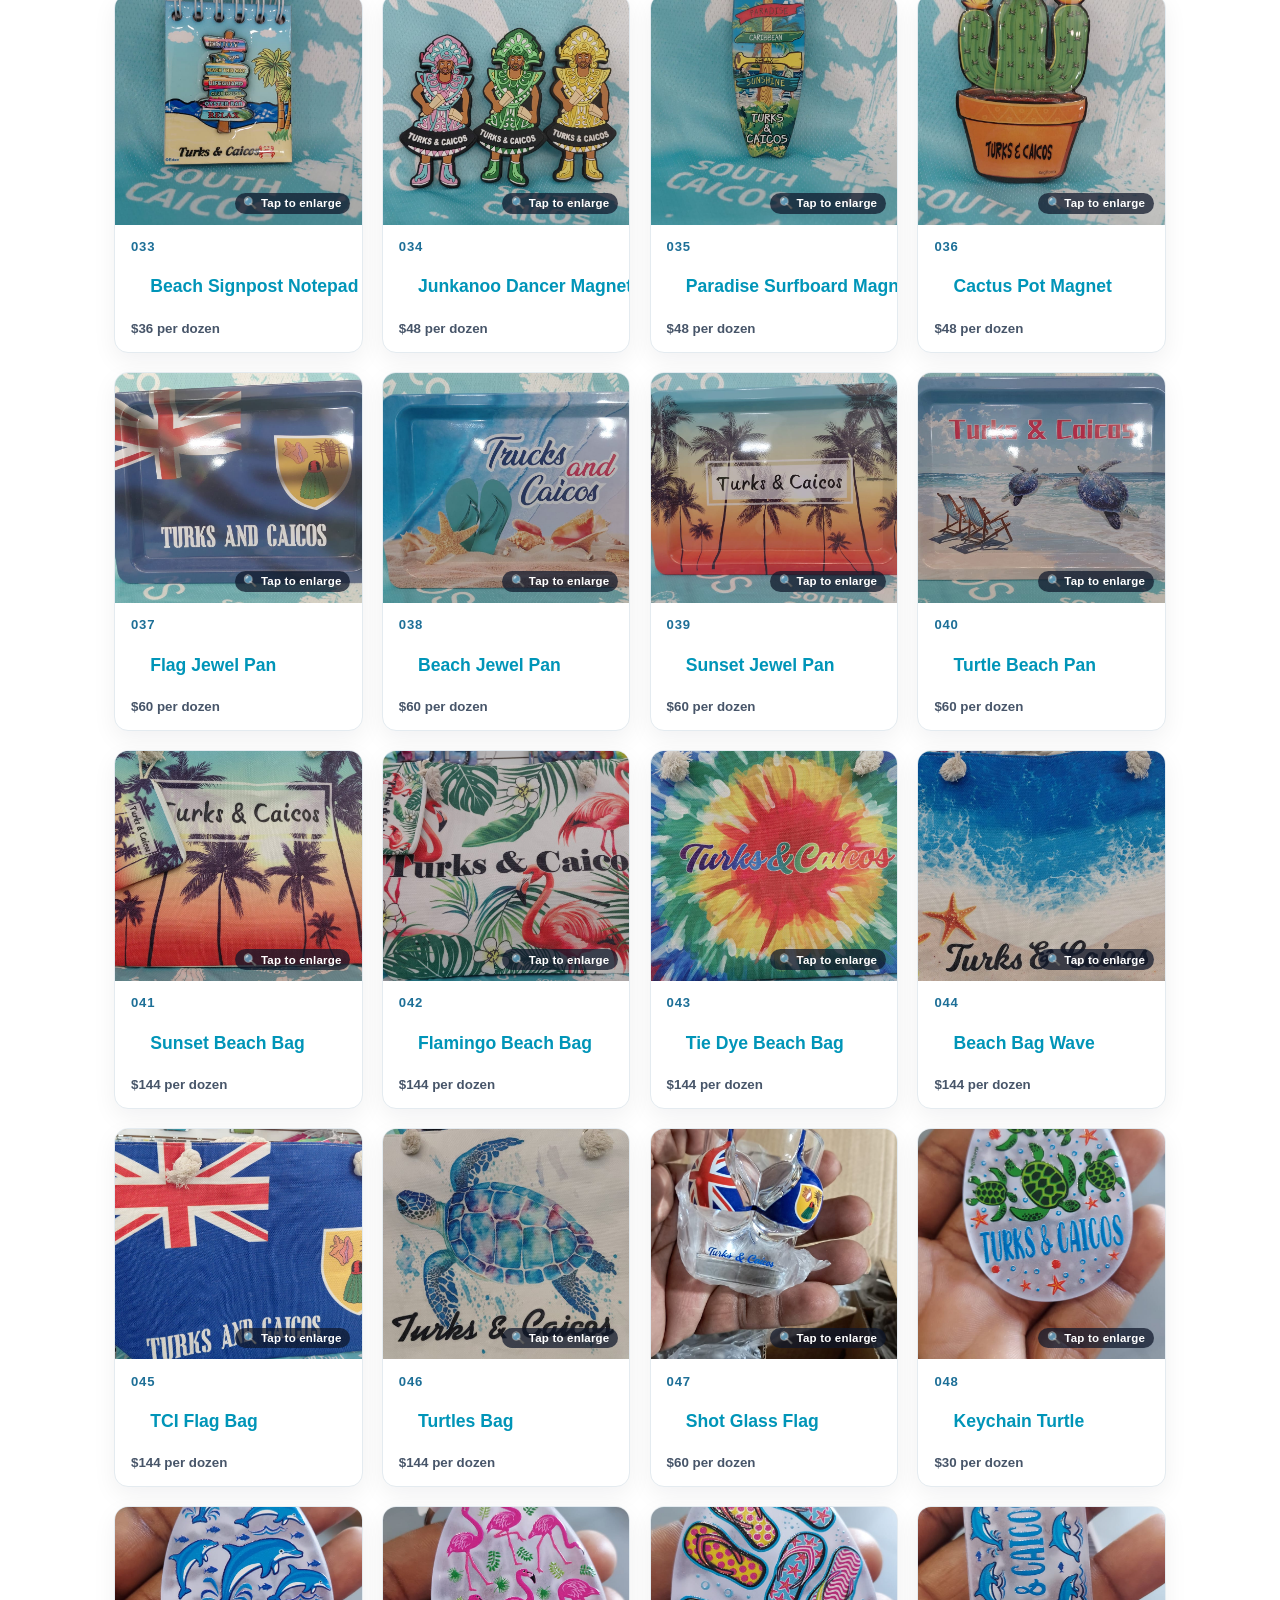
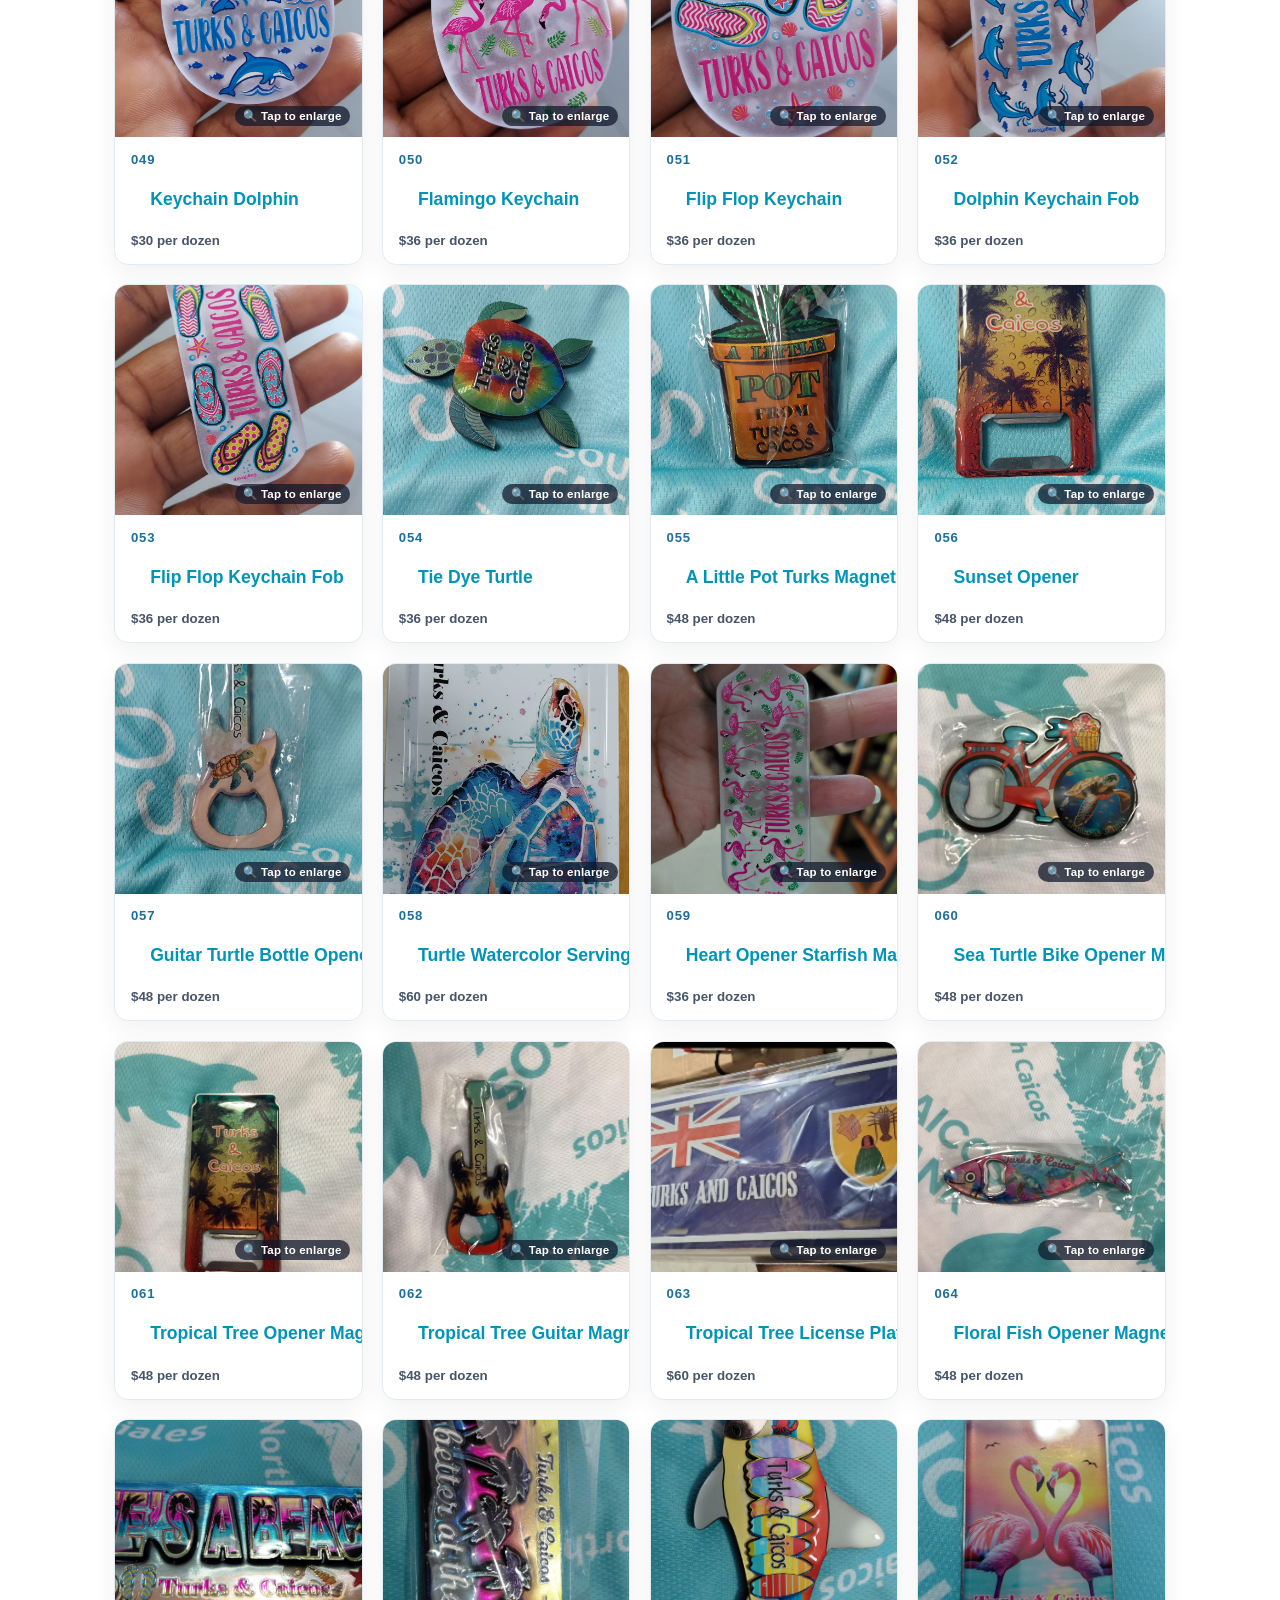
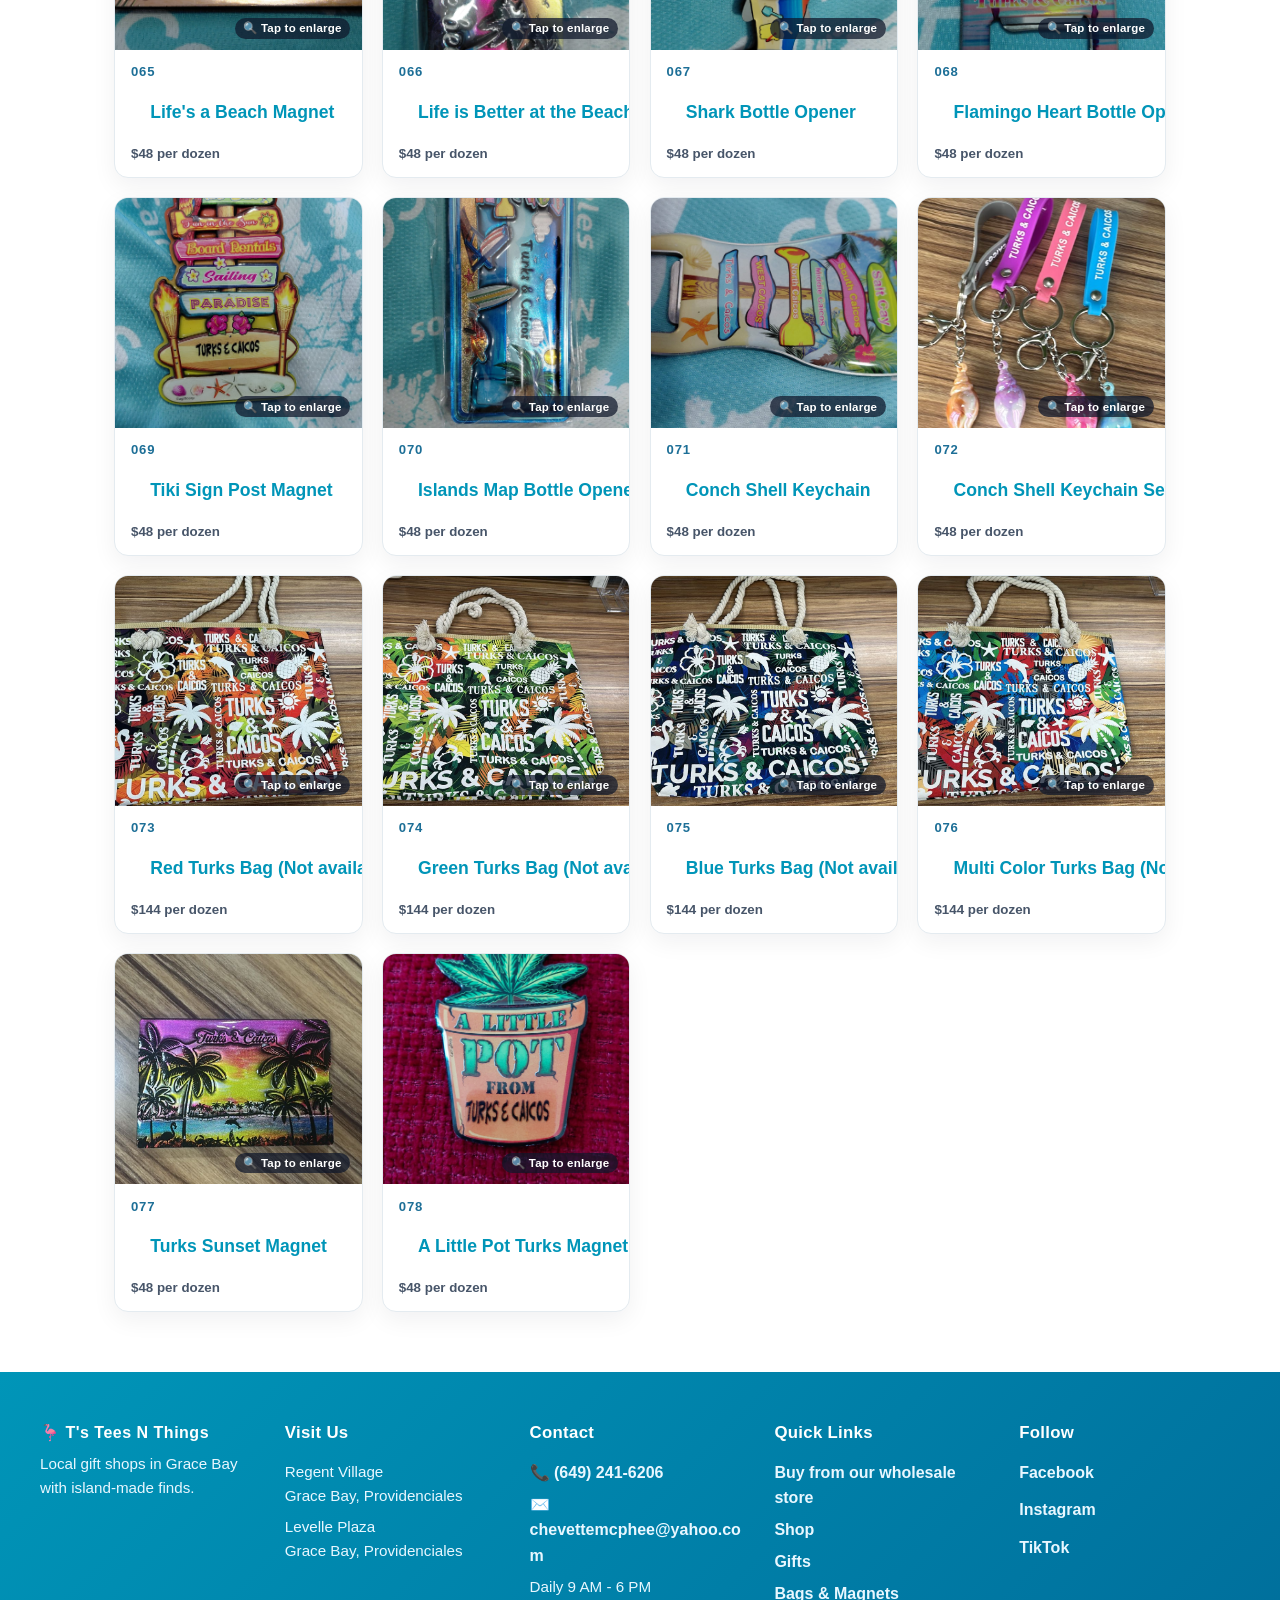
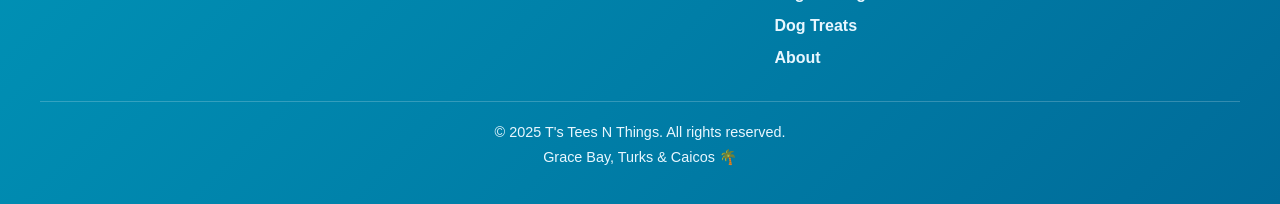
==== commit 4c067c08: "Update names for items 059-064" ====
--- a/wholesale.html
+++ b/wholesale.html
@@ -240,12 +240,12 @@
             { code: '056', name: 'Sunset Opener', price: '$48', category: 'openers' },
             { code: '057', name: 'Guitar Turtle Bottle Opener', price: '$48', category: 'openers' },
             { code: '058', name: 'Turtle Watercolor Serving Tray', price: '$60', category: 'plates-pans' },
-            { code: '059', name: 'Flamingo Keychain Tag', price: '$36', category: 'keychains', image: '014.jpeg' },
-            { code: '060', name: 'Bike Turtle', price: '$48', category: 'bags', image: 'WhatsApp Image 2026-04-04 at 4.32.17 PM (1).jpeg' },
-            { code: '061', name: 'Sunset Opener', price: '$48', category: 'bags', image: 'WhatsApp Image 2026-04-04 at 4.32.17 PM (2).jpeg' },
-            { code: '062', name: 'Sunset Guitar Bottle Opener', price: '$48', category: 'openers', image: 'WhatsApp Image 2026-04-04 at 4.32.17 PM (3).jpeg' },
-            { code: '063', name: 'Turks License Plate', price: '$60', category: 'plates-pans', image: 'Screenshot 2026-04-30 104447.png' },
-            { code: '064', name: 'Tropical Fish Bottle Opener', price: '$48', category: 'openers', image: 'WhatsApp Image 2026-04-04 at 4.32.40 PM.jpeg' },
+            { code: '059', name: 'Heart Opener Starfish Magnet', price: '$36', category: 'keychains', image: '014.jpeg' },
+            { code: '060', name: 'Sea Turtle Bike Opener Magnet', price: '$48', category: 'bags', image: 'WhatsApp Image 2026-04-04 at 4.32.17 PM (1).jpeg' },
+            { code: '061', name: 'Tropical Tree Opener Magnet', price: '$48', category: 'bags', image: 'WhatsApp Image 2026-04-04 at 4.32.17 PM (2).jpeg' },
+            { code: '062', name: 'Tropical Tree Guitar Magnet Opener', price: '$48', category: 'openers', image: 'WhatsApp Image 2026-04-04 at 4.32.17 PM (3).jpeg' },
+            { code: '063', name: 'Tropical Tree License Plate', price: '$60', category: 'plates-pans', image: 'Screenshot 2026-04-30 104447.png' },
+            { code: '064', name: 'Floral Fish Opener Magnet', price: '$48', category: 'openers', image: 'WhatsApp Image 2026-04-04 at 4.32.40 PM.jpeg' },
             { code: '065', name: "Life's a Beach Magnet", price: '$48', category: 'other', image: 'WhatsApp Image 2026-04-18 at 10.14.39 AM.jpeg' },
             { code: '066', name: 'Life is Better at the Beach', price: '$48', category: 'other', image: 'WhatsApp Image 2026-04-18 at 10.14.52 AM.jpeg' },
             { code: '067', name: 'Shark Bottle Opener', price: '$48', category: 'other', image: 'WhatsApp Image 2026-04-18 at 10.18.20 AM.jpeg' },
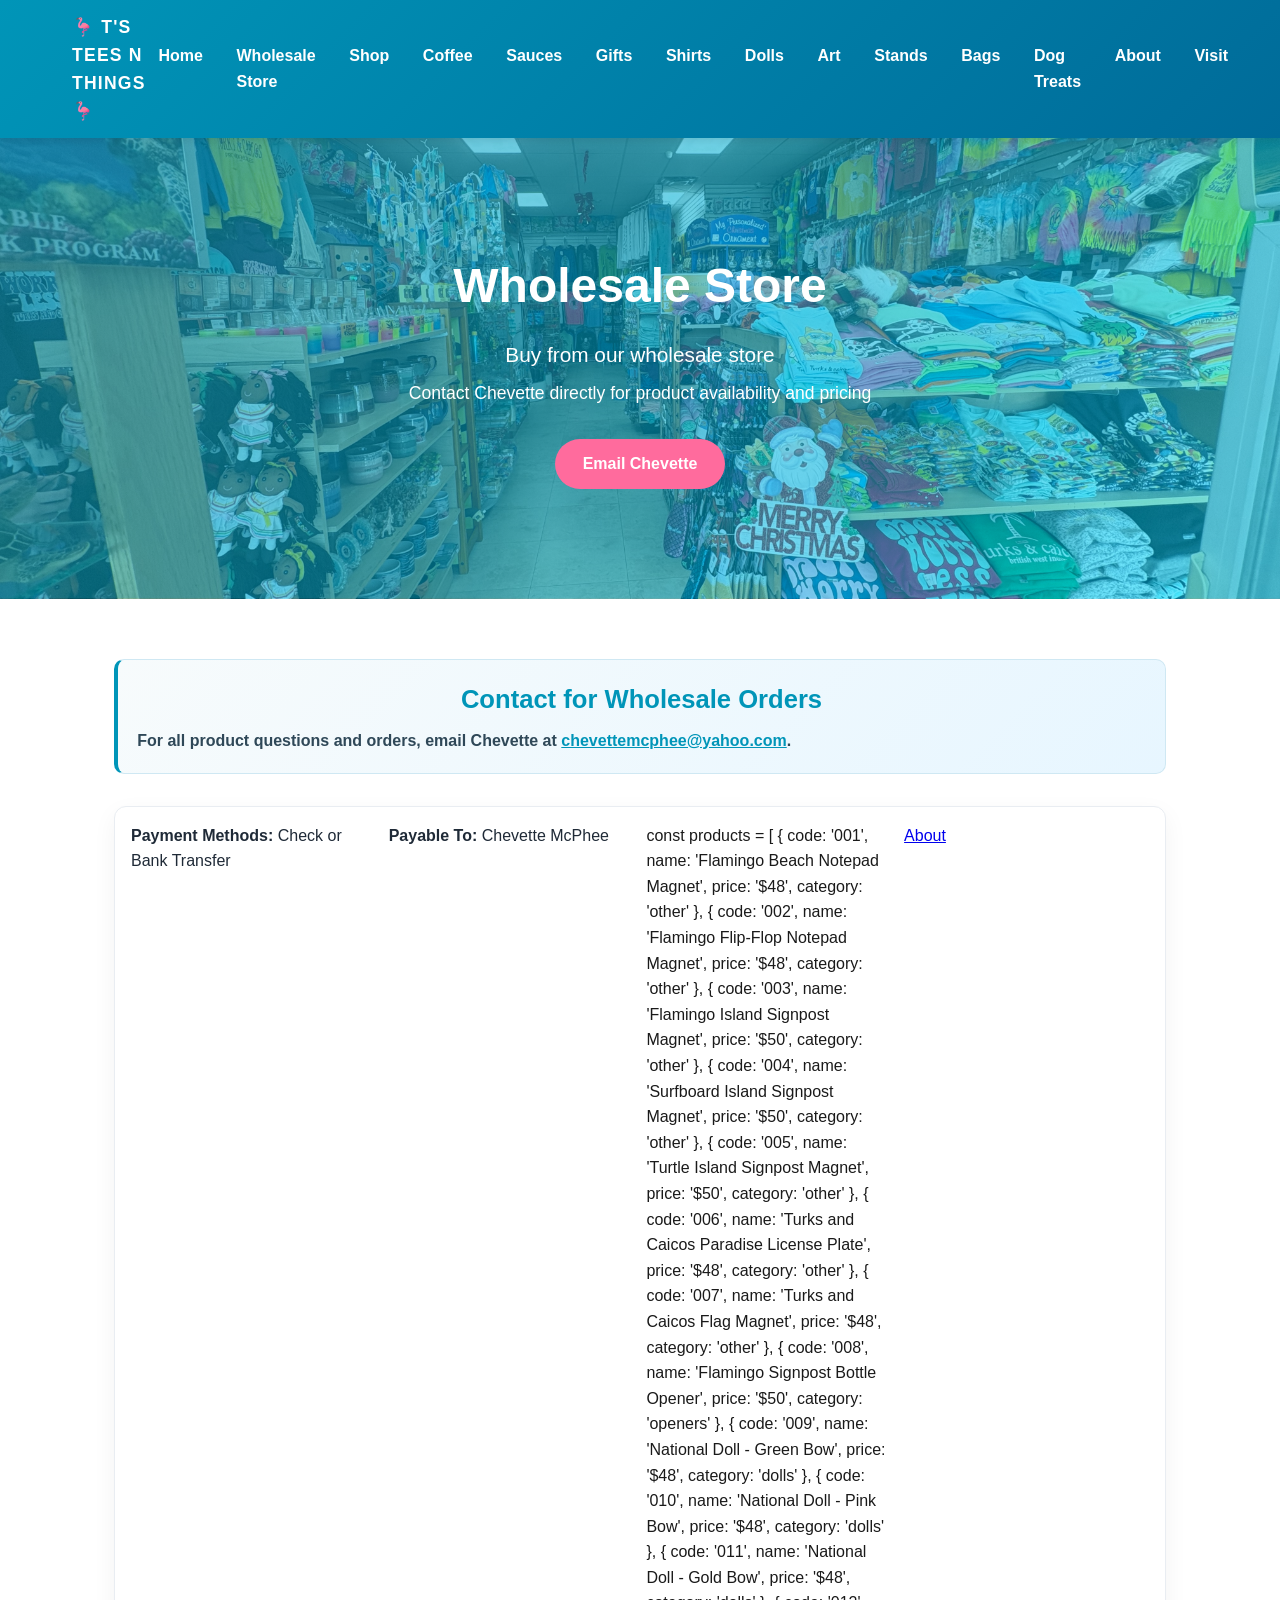
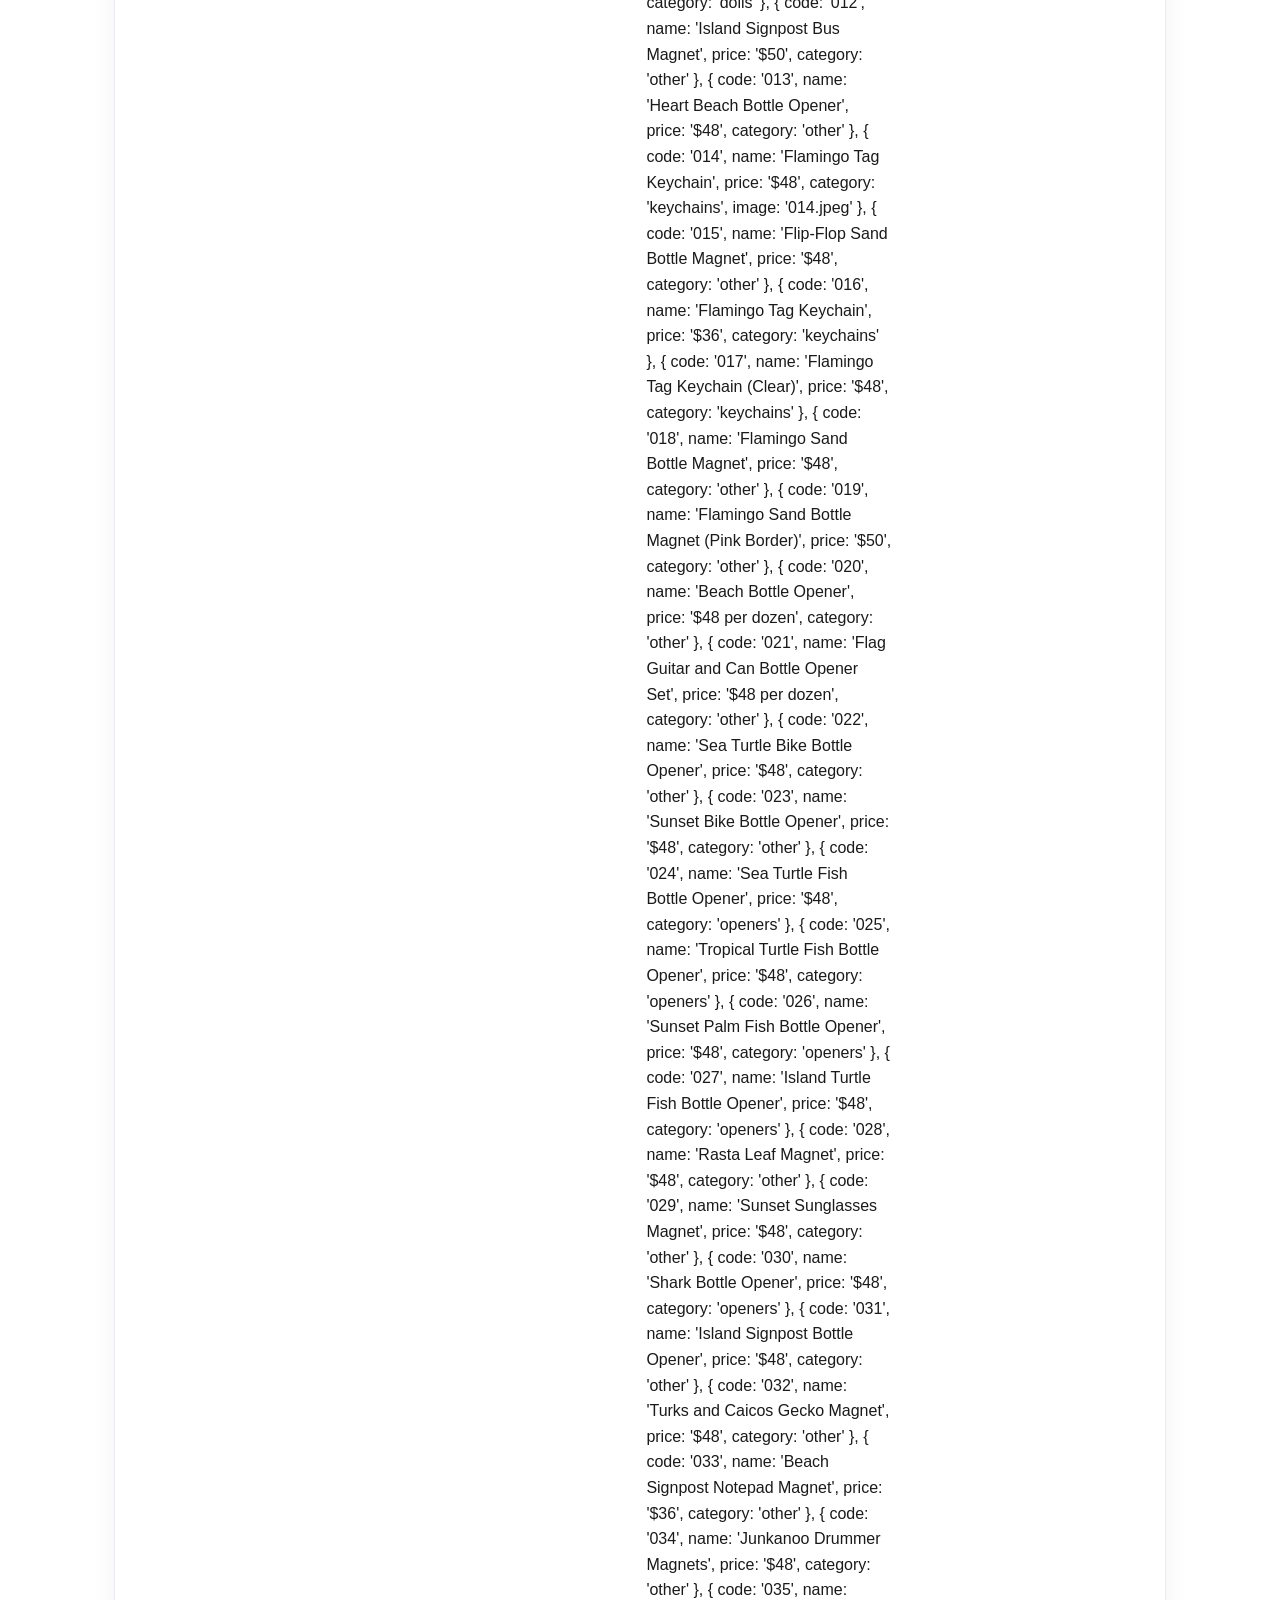
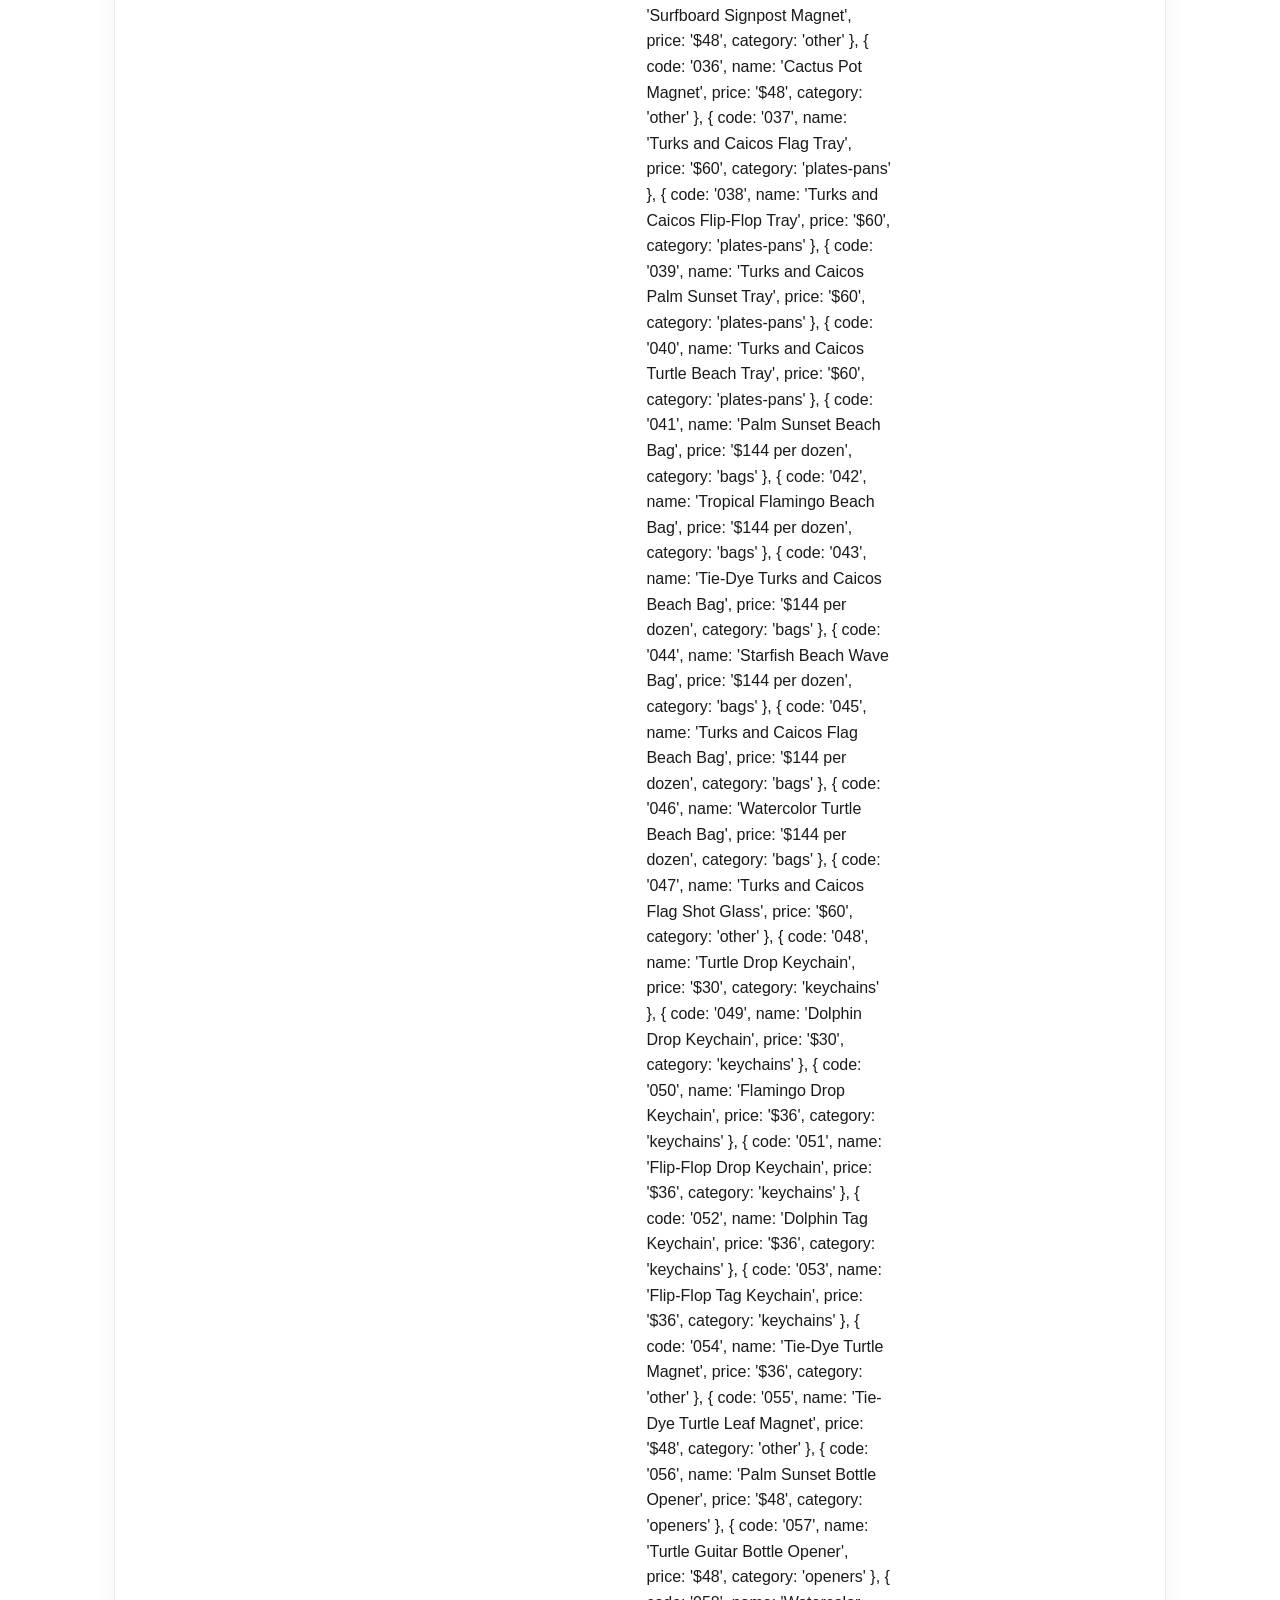
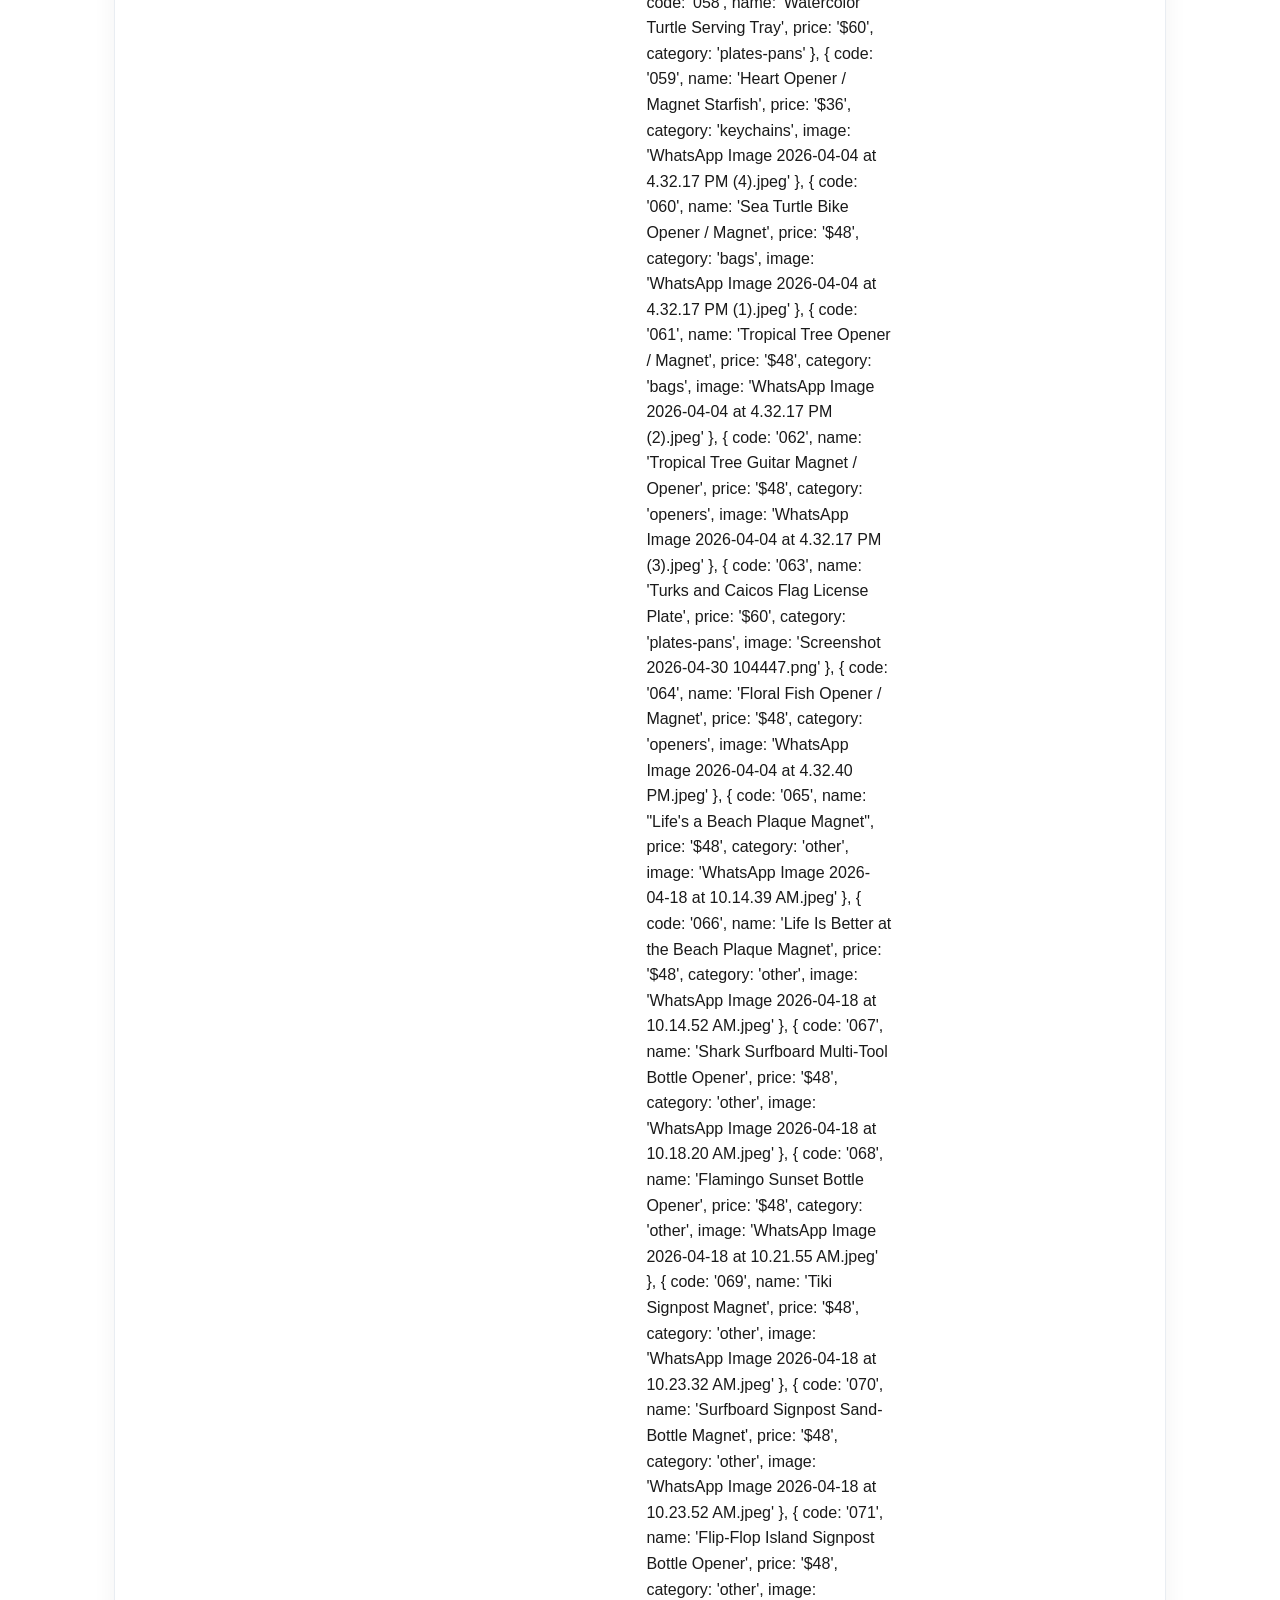
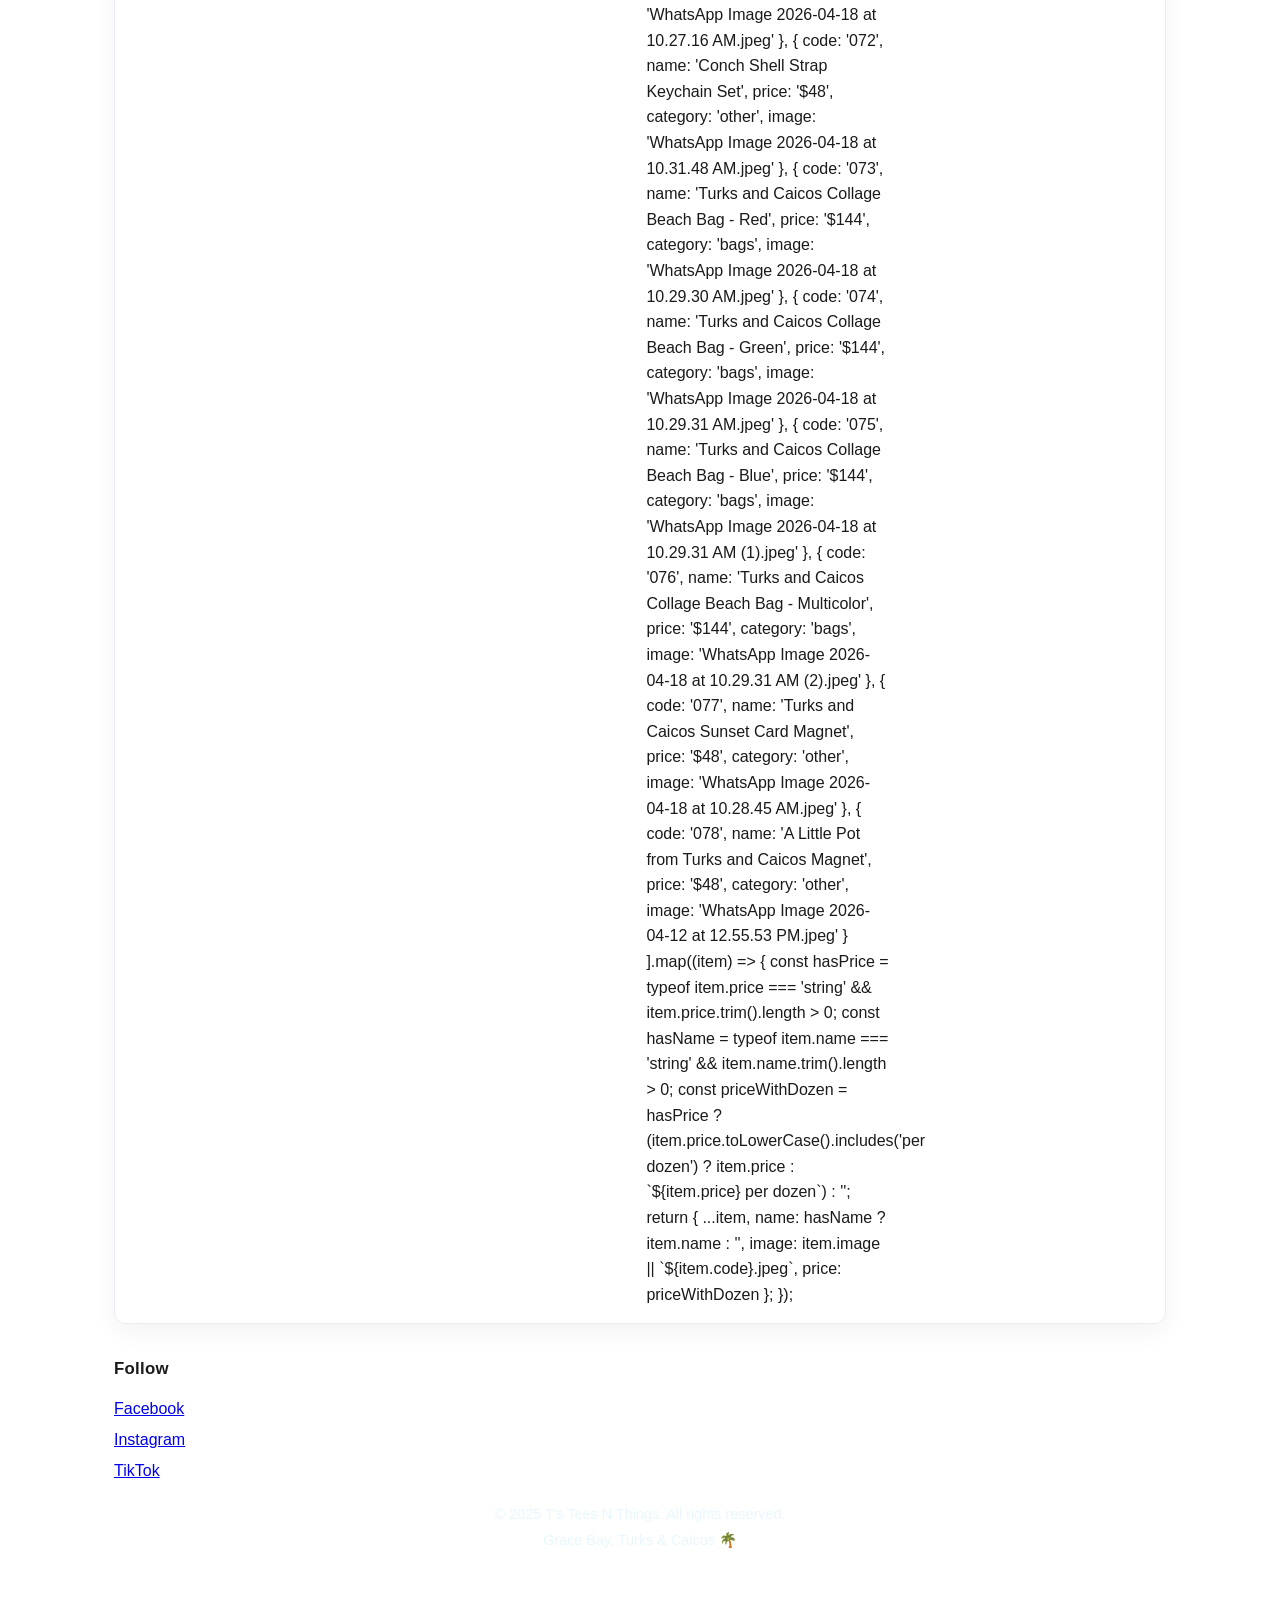
==== commit d878da9c: "Finalize wholesale catalog naming and text wrap fixes" ====
--- a/wholesale.html
+++ b/wholesale.html
@@ -70,99 +70,99 @@
         <div class="payment-strip" aria-label="Payment details">
             <p><strong>Payment Methods:</strong> Check or Bank Transfer</p>
             <p><strong>Payable To:</strong> Chevette McPhee</p>
-            <p><strong>Bank:</strong> FCIBC</p>
-            <p><strong>Account Number:</strong> 10322064</p>
-        </div>
-
-        <h2 id="products">Wholesale Products</h2>
-        <p class="section-subtitle">Tap or click any product to open a larger image view.</p>
-
-        <form class="wholesale-order-form" action="#" method="post" aria-label="Wholesale request form">
-            <h3>Wholesale Request Form</h3>
-            <p>Fill this out and we will connect it to email next.</p>
-
-            <div class="wholesale-form-grid">
-                <label>
-                    Name
-                    <input type="text" name="name" autocomplete="name" required>
-                </label>
-
-                <label>
-                    Email
-                    <input type="email" name="email" autocomplete="email" required>
-                </label>
-
-                <label>
-                    Phone Number
-                    <input type="tel" name="phone" autocomplete="tel" required>
-                </label>
-
-                <div class="wholesale-line-items full-width" id="wholesaleLineItems" aria-label="Products needed">
-                    <p class="line-items-title">Products Needed</p>
-                    <div class="line-item-row">
-                        <label>
-                            Product Number
-                            <input type="text" name="productCodes[]" placeholder="Example: 041" required>
-                        </label>
-                        <label>
-                            How Many Dozens
-                            <input type="number" name="dozens[]" min="1" step="1" required>
-                        </label>
-                        <button type="button" class="line-item-remove" aria-label="Remove product">Remove</button>
-                    </div>
-                    <button type="button" class="line-item-add" id="addLineItem">+ Add Another Product</button>
-                </div>
-
-                <label class="full-width">
-                    Optional Question or Comment
-                    <textarea name="comment" rows="4" placeholder="Add any details here..."></textarea>
-                </label>
-            </div>
-
-            <button type="submit" class="cta-button">Submit Request</button>
-        </form>
-
-        <div class="products-grid wholesale-grid" id="wholesaleList" aria-live="polite"></div>
-
-    </section>
-
-    <div class="product-modal" id="productModal" aria-hidden="true" role="dialog" aria-label="Product preview">
-        <button type="button" class="modal-close" id="modalClose" aria-label="Close product image">&times;</button>
-        <div class="modal-content" role="document">
-            <img id="modalImage" src="" alt="">
-            <div class="modal-details">
-                <p class="modal-code" id="modalCode"></p>
-                <h3 id="modalName"></h3>
-                <p class="modal-price" id="modalPrice"></p>
-            </div>
-        </div>
-    </div>
-
-    <!-- Footer -->
-    <footer class="footer">
-        <div class="footer-grid">
-            <div class="footer-brand">
-                <div class="logo-mark">🦩 T's Tees N Things</div>
-                <p class="footer-tagline">Local gift shops in Grace Bay with island-made finds.</p>
-            </div>
-            <div class="footer-col">
-                <h4>Visit Us</h4>
-                <p>Regent Village<br>Grace Bay, Providenciales</p>
-                <p>Levelle Plaza<br>Grace Bay, Providenciales</p>
-            </div>
-            <div class="footer-col">
-                <h4>Contact</h4>
-                <a href="tel:+16492416206">📞 (649) 241-6206</a>
-                <a href="mailto:chevettemcphee@yahoo.com">✉️ chevettemcphee@yahoo.com</a>
-                <p class="footer-hours">Daily 9 AM - 6 PM</p>
-            </div>
-            <div class="footer-col">
-                <h4>Quick Links</h4>
-                <a href="wholesale.html">Buy from our wholesale store</a>
-                <a href="index.html#shop">Shop</a>
-                <a href="index.html#gifts">Gifts</a>
-                <a href="index.html#bags">Bags & Magnets</a>
-                <a href="index.html#dogtreats">Dog Treats</a>
+            const products = [
+                { code: '001', name: 'Flamingo Beach Notepad Magnet', price: '$48', category: 'other' },
+                { code: '002', name: 'Flamingo Flip-Flop Notepad Magnet', price: '$48', category: 'other' },
+                { code: '003', name: 'Flamingo Island Signpost Magnet', price: '$50', category: 'other' },
+                { code: '004', name: 'Surfboard Island Signpost Magnet', price: '$50', category: 'other' },
+                { code: '005', name: 'Turtle Island Signpost Magnet', price: '$50', category: 'other' },
+                { code: '006', name: 'Turks and Caicos Paradise License Plate', price: '$48', category: 'other' },
+                { code: '007', name: 'Turks and Caicos Flag Magnet', price: '$48', category: 'other' },
+                { code: '008', name: 'Flamingo Signpost Bottle Opener', price: '$50', category: 'openers' },
+                { code: '009', name: 'National Doll - Green Bow', price: '$48', category: 'dolls' },
+                { code: '010', name: 'National Doll - Pink Bow', price: '$48', category: 'dolls' },
+                { code: '011', name: 'National Doll - Gold Bow', price: '$48', category: 'dolls' },
+                { code: '012', name: 'Island Signpost Bus Magnet', price: '$50', category: 'other' },
+                { code: '013', name: 'Heart Beach Bottle Opener', price: '$48', category: 'other' },
+                { code: '014', name: 'Flamingo Tag Keychain', price: '$48', category: 'keychains', image: '014.jpeg' },
+                { code: '015', name: 'Flip-Flop Sand Bottle Magnet', price: '$48', category: 'other' },
+                { code: '016', name: 'Flamingo Tag Keychain', price: '$36', category: 'keychains' },
+                { code: '017', name: 'Flamingo Tag Keychain (Clear)', price: '$48', category: 'keychains' },
+                { code: '018', name: 'Flamingo Sand Bottle Magnet', price: '$48', category: 'other' },
+                { code: '019', name: 'Flamingo Sand Bottle Magnet (Pink Border)', price: '$50', category: 'other' },
+                { code: '020', name: 'Beach Bottle Opener', price: '$48 per dozen', category: 'other' },
+                { code: '021', name: 'Flag Guitar and Can Bottle Opener Set', price: '$48 per dozen', category: 'other' },
+                { code: '022', name: 'Sea Turtle Bike Bottle Opener', price: '$48', category: 'other' },
+                { code: '023', name: 'Sunset Bike Bottle Opener', price: '$48', category: 'other' },
+                { code: '024', name: 'Sea Turtle Fish Bottle Opener', price: '$48', category: 'openers' },
+                { code: '025', name: 'Tropical Turtle Fish Bottle Opener', price: '$48', category: 'openers' },
+                { code: '026', name: 'Sunset Palm Fish Bottle Opener', price: '$48', category: 'openers' },
+                { code: '027', name: 'Island Turtle Fish Bottle Opener', price: '$48', category: 'openers' },
+                { code: '028', name: 'Rasta Leaf Magnet', price: '$48', category: 'other' },
+                { code: '029', name: 'Sunset Sunglasses Magnet', price: '$48', category: 'other' },
+                { code: '030', name: 'Shark Bottle Opener', price: '$48', category: 'openers' },
+                { code: '031', name: 'Island Signpost Bottle Opener', price: '$48', category: 'other' },
+                { code: '032', name: 'Turks and Caicos Gecko Magnet', price: '$48', category: 'other' },
+                { code: '033', name: 'Beach Signpost Notepad Magnet', price: '$36', category: 'other' },
+                { code: '034', name: 'Junkanoo Drummer Magnets', price: '$48', category: 'other' },
+                { code: '035', name: 'Surfboard Signpost Magnet', price: '$48', category: 'other' },
+                { code: '036', name: 'Cactus Pot Magnet', price: '$48', category: 'other' },
+                { code: '037', name: 'Turks and Caicos Flag Tray', price: '$60', category: 'plates-pans' },
+                { code: '038', name: 'Turks and Caicos Flip-Flop Tray', price: '$60', category: 'plates-pans' },
+                { code: '039', name: 'Turks and Caicos Palm Sunset Tray', price: '$60', category: 'plates-pans' },
+                { code: '040', name: 'Turks and Caicos Turtle Beach Tray', price: '$60', category: 'plates-pans' },
+                { code: '041', name: 'Palm Sunset Beach Bag', price: '$144 per dozen', category: 'bags' },
+                { code: '042', name: 'Tropical Flamingo Beach Bag', price: '$144 per dozen', category: 'bags' },
+                { code: '043', name: 'Tie-Dye Turks and Caicos Beach Bag', price: '$144 per dozen', category: 'bags' },
+                { code: '044', name: 'Starfish Beach Wave Bag', price: '$144 per dozen', category: 'bags' },
+                { code: '045', name: 'Turks and Caicos Flag Beach Bag', price: '$144 per dozen', category: 'bags' },
+                { code: '046', name: 'Watercolor Turtle Beach Bag', price: '$144 per dozen', category: 'bags' },
+                { code: '047', name: 'Turks and Caicos Flag Shot Glass', price: '$60', category: 'other' },
+                { code: '048', name: 'Turtle Drop Keychain', price: '$30', category: 'keychains' },
+                { code: '049', name: 'Dolphin Drop Keychain', price: '$30', category: 'keychains' },
+                { code: '050', name: 'Flamingo Drop Keychain', price: '$36', category: 'keychains' },
+                { code: '051', name: 'Flip-Flop Drop Keychain', price: '$36', category: 'keychains' },
+                { code: '052', name: 'Dolphin Tag Keychain', price: '$36', category: 'keychains' },
+                { code: '053', name: 'Flip-Flop Tag Keychain', price: '$36', category: 'keychains' },
+                { code: '054', name: 'Tie-Dye Turtle Magnet', price: '$36', category: 'other' },
+                { code: '055', name: 'Tie-Dye Turtle Leaf Magnet', price: '$48', category: 'other' },
+                { code: '056', name: 'Palm Sunset Bottle Opener', price: '$48', category: 'openers' },
+                { code: '057', name: 'Turtle Guitar Bottle Opener', price: '$48', category: 'openers' },
+                { code: '058', name: 'Watercolor Turtle Serving Tray', price: '$60', category: 'plates-pans' },
+                { code: '059', name: 'Heart Opener / Magnet Starfish', price: '$36', category: 'keychains', image: 'WhatsApp Image 2026-04-04 at 4.32.17 PM (4).jpeg' },
+                { code: '060', name: 'Sea Turtle Bike Opener / Magnet', price: '$48', category: 'bags', image: 'WhatsApp Image 2026-04-04 at 4.32.17 PM (1).jpeg' },
+                { code: '061', name: 'Tropical Tree Opener / Magnet', price: '$48', category: 'bags', image: 'WhatsApp Image 2026-04-04 at 4.32.17 PM (2).jpeg' },
+                { code: '062', name: 'Tropical Tree Guitar Magnet / Opener', price: '$48', category: 'openers', image: 'WhatsApp Image 2026-04-04 at 4.32.17 PM (3).jpeg' },
+                { code: '063', name: 'Turks and Caicos Flag License Plate', price: '$60', category: 'plates-pans', image: 'Screenshot 2026-04-30 104447.png' },
+                { code: '064', name: 'Floral Fish Opener / Magnet', price: '$48', category: 'openers', image: 'WhatsApp Image 2026-04-04 at 4.32.40 PM.jpeg' },
+                { code: '065', name: "Life's a Beach Plaque Magnet", price: '$48', category: 'other', image: 'WhatsApp Image 2026-04-18 at 10.14.39 AM.jpeg' },
+                { code: '066', name: 'Life Is Better at the Beach Plaque Magnet', price: '$48', category: 'other', image: 'WhatsApp Image 2026-04-18 at 10.14.52 AM.jpeg' },
+                { code: '067', name: 'Shark Surfboard Multi-Tool Bottle Opener', price: '$48', category: 'other', image: 'WhatsApp Image 2026-04-18 at 10.18.20 AM.jpeg' },
+                { code: '068', name: 'Flamingo Sunset Bottle Opener', price: '$48', category: 'other', image: 'WhatsApp Image 2026-04-18 at 10.21.55 AM.jpeg' },
+                { code: '069', name: 'Tiki Signpost Magnet', price: '$48', category: 'other', image: 'WhatsApp Image 2026-04-18 at 10.23.32 AM.jpeg' },
+                { code: '070', name: 'Surfboard Signpost Sand-Bottle Magnet', price: '$48', category: 'other', image: 'WhatsApp Image 2026-04-18 at 10.23.52 AM.jpeg' },
+                { code: '071', name: 'Flip-Flop Island Signpost Bottle Opener', price: '$48', category: 'other', image: 'WhatsApp Image 2026-04-18 at 10.27.16 AM.jpeg' },
+                { code: '072', name: 'Conch Shell Strap Keychain Set', price: '$48', category: 'other', image: 'WhatsApp Image 2026-04-18 at 10.31.48 AM.jpeg' },
+                { code: '073', name: 'Turks and Caicos Collage Beach Bag - Red', price: '$144', category: 'bags', image: 'WhatsApp Image 2026-04-18 at 10.29.30 AM.jpeg' },
+                { code: '074', name: 'Turks and Caicos Collage Beach Bag - Green', price: '$144', category: 'bags', image: 'WhatsApp Image 2026-04-18 at 10.29.31 AM.jpeg' },
+                { code: '075', name: 'Turks and Caicos Collage Beach Bag - Blue', price: '$144', category: 'bags', image: 'WhatsApp Image 2026-04-18 at 10.29.31 AM (1).jpeg' },
+                { code: '076', name: 'Turks and Caicos Collage Beach Bag - Multicolor', price: '$144', category: 'bags', image: 'WhatsApp Image 2026-04-18 at 10.29.31 AM (2).jpeg' },
+                { code: '077', name: 'Turks and Caicos Sunset Card Magnet', price: '$48', category: 'other', image: 'WhatsApp Image 2026-04-18 at 10.28.45 AM.jpeg' },
+                { code: '078', name: 'A Little Pot from Turks and Caicos Magnet', price: '$48', category: 'other', image: 'WhatsApp Image 2026-04-12 at 12.55.53 PM.jpeg' }
+            ].map((item) => {
+                const hasPrice = typeof item.price === 'string' && item.price.trim().length > 0;
+                const hasName = typeof item.name === 'string' && item.name.trim().length > 0;
+                const priceWithDozen = hasPrice
+                    ? (item.price.toLowerCase().includes('per dozen') ? item.price : `${item.price} per dozen`)
+                    : '';
+
+                return {
+                    ...item,
+                    name: hasName ? item.name : '',
+                    image: item.image || `${item.code}.jpeg`,
+                    price: priceWithDozen
+                };
+            });
                 <a href="index.html#about">About</a>
             </div>
             <div class="footer-col">
@@ -182,84 +182,84 @@
 
     <script>
         const products = [
-            { code: '001', name: 'Flamingo Book', price: '$48', category: 'other' },
-            { code: '002', name: 'Sandal Book', price: '$48', category: 'other' },
-            { code: '003', name: 'Flamingo Pole', price: '$50', category: 'other' },
-            { code: '004', name: 'Surf Board Pole', price: '$50', category: 'other' },
-            { code: '005', name: 'Turtle Pole', price: '$50', category: 'other' },
-            { code: '006', name: 'Blue Turks', price: '$48', category: 'other' },
-            { code: '007', name: 'Turks Flag', price: '$48', category: 'other' },
-            { code: '008', name: 'Flamingo Opener / Flag', price: '$50', category: 'openers' },
-            { code: '009', name: 'National Doll', price: '$48', category: 'dolls' },
-            { code: '010', name: 'National Doll', price: '$48', category: 'dolls' },
-            { code: '011', name: 'National Doll', price: '$48', category: 'dolls' },
-            { code: '012', name: 'Pink Bus', price: '$50', category: 'other' },
-            { code: '013', name: 'Heart', price: '$48', category: 'other' },
-            { code: '014', name: 'Turks Conch Shell Keychain', price: '$48', category: 'keychains', image: 'WhatsApp Image 2026-04-04 at 4.32.17 PM.jpeg' },
-            { code: '015', name: 'Magnet', price: '$48', category: 'other' },
-            { code: '016', name: 'Flamingo Keychain', price: '$36', category: 'keychains' },
-            { code: '017', name: 'Keychain', price: '$48', category: 'keychains' },
-            { code: '018', name: 'Flamingo Magnet', price: '$48', category: 'other' },
-            { code: '019', name: 'Flamingo Magnet', price: '$50', category: 'other' },
-            { code: '020', name: 'Beach Bottle', price: '$48 per dozen', category: 'other' },
-            { code: '021', name: 'Flag Magnet', price: '$48 per dozen', category: 'other' },
-            { code: '022', name: 'Bike Beach', price: '$48', category: 'other' },
-            { code: '023', name: 'Bike Sunset', price: '$48', category: 'other' },
-            { code: '024', name: 'Fish Opener', price: '$48', category: 'openers' },
-            { code: '025', name: 'Fish Opener', price: '$48', category: 'openers' },
-            { code: '026', name: 'Fish Opener', price: '$48', category: 'openers' },
-            { code: '027', name: 'Fish Opener', price: '$48', category: 'openers' },
+            { code: '001', name: 'Flamingo Beach Notepad Magnet', price: '$48', category: 'other' },
+            { code: '002', name: 'Flamingo Flip-Flop Notepad Magnet', price: '$48', category: 'other' },
+            { code: '003', name: 'Flamingo Island Signpost Magnet', price: '$50', category: 'other' },
+            { code: '004', name: 'Surfboard Island Signpost Magnet', price: '$50', category: 'other' },
+            { code: '005', name: 'Turtle Island Signpost Magnet', price: '$50', category: 'other' },
+            { code: '006', name: 'Turks and Caicos Paradise License Plate', price: '$48', category: 'other' },
+            { code: '007', name: 'Turks and Caicos Flag Magnet', price: '$48', category: 'other' },
+            { code: '008', name: 'Flamingo Signpost Bottle Opener', price: '$50', category: 'openers' },
+            { code: '009', name: 'National Doll - Green Bow', price: '$48', category: 'dolls' },
+            { code: '010', name: 'National Doll - Pink Bow', price: '$48', category: 'dolls' },
+            { code: '011', name: 'National Doll - Gold Bow', price: '$48', category: 'dolls' },
+            { code: '012', name: 'Island Signpost Bus Magnet', price: '$50', category: 'other' },
+            { code: '013', name: 'Heart Beach Bottle Opener', price: '$48', category: 'other' },
+            { code: '014', name: 'Flamingo Tag Keychain', price: '$48', category: 'keychains', image: '014.jpeg' },
+            { code: '015', name: 'Flip-Flop Sand Bottle Magnet', price: '$48', category: 'other' },
+            { code: '016', name: 'Flamingo Tag Keychain', price: '$36', category: 'keychains' },
+            { code: '017', name: 'Flamingo Tag Keychain (Clear)', price: '$48', category: 'keychains' },
+            { code: '018', name: 'Flamingo Sand Bottle Magnet', price: '$48', category: 'other' },
+            { code: '019', name: 'Flamingo Sand Bottle Magnet (Pink Border)', price: '$50', category: 'other' },
+            { code: '020', name: 'Beach Bottle Opener', price: '$48 per dozen', category: 'other' },
+            { code: '021', name: 'Flag Guitar and Can Bottle Opener Set', price: '$48 per dozen', category: 'other' },
+            { code: '022', name: 'Sea Turtle Bike Bottle Opener', price: '$48', category: 'other' },
+            { code: '023', name: 'Sunset Bike Bottle Opener', price: '$48', category: 'other' },
+            { code: '024', name: 'Sea Turtle Fish Bottle Opener', price: '$48', category: 'openers' },
+            { code: '025', name: 'Tropical Turtle Fish Bottle Opener', price: '$48', category: 'openers' },
+            { code: '026', name: 'Sunset Palm Fish Bottle Opener', price: '$48', category: 'openers' },
+            { code: '027', name: 'Island Turtle Fish Bottle Opener', price: '$48', category: 'openers' },
             { code: '028', name: 'Rasta Leaf Magnet', price: '$48', category: 'other' },
-            { code: '029', name: 'Sunglasses Magnet', price: '$48', category: 'other' },
-            { code: '030', name: 'Island Opener', price: '$48', category: 'openers' },
-            { code: '031', name: 'Gecko', price: '$48', category: 'other' },
-            { code: '032', name: 'Folk Book Magnet', price: '$48', category: 'other' },
-            { code: '033', name: 'Beach Signpost Notepad', price: '$36', category: 'other' },
-            { code: '034', name: 'Junkanoo Dancer Magnets', price: '$48', category: 'other' },
-            { code: '035', name: 'Paradise Surfboard Magnet', price: '$48', category: 'other' },
+            { code: '029', name: 'Sunset Sunglasses Magnet', price: '$48', category: 'other' },
+            { code: '030', name: 'Shark Bottle Opener', price: '$48', category: 'openers' },
+            { code: '031', name: 'Island Signpost Bottle Opener', price: '$48', category: 'other' },
+            { code: '032', name: 'Turks and Caicos Gecko Magnet', price: '$48', category: 'other' },
+            { code: '033', name: 'Beach Signpost Notepad Magnet', price: '$36', category: 'other' },
+            { code: '034', name: 'Junkanoo Drummer Magnets', price: '$48', category: 'other' },
+            { code: '035', name: 'Surfboard Signpost Magnet', price: '$48', category: 'other' },
             { code: '036', name: 'Cactus Pot Magnet', price: '$48', category: 'other' },
-            { code: '037', name: 'Flag Jewel Pan', price: '$60', category: 'plates-pans' },
-            { code: '038', name: 'Beach Jewel Pan', price: '$60', category: 'plates-pans' },
-            { code: '039', name: 'Sunset Jewel Pan', price: '$60', category: 'plates-pans' },
-            { code: '040', name: 'Turtle Beach Pan', price: '$60', category: 'plates-pans' },
-            { code: '041', name: 'Sunset Beach Bag', price: '$144 per dozen', category: 'bags' },
-            { code: '042', name: 'Flamingo Beach Bag', price: '$144 per dozen', category: 'bags' },
-            { code: '043', name: 'Tie Dye Beach Bag', price: '$144 per dozen', category: 'bags' },
-            { code: '044', name: 'Beach Bag Wave', price: '$144 per dozen', category: 'bags' },
-            { code: '045', name: 'TCI Flag Bag', price: '$144 per dozen', category: 'bags' },
-            { code: '046', name: 'Turtles Bag', price: '$144 per dozen', category: 'bags' },
-            { code: '047', name: 'Shot Glass Flag', price: '$60', category: 'other' },
-            { code: '048', name: 'Keychain Turtle', price: '$30', category: 'keychains' },
-            { code: '049', name: 'Keychain Dolphin', price: '$30', category: 'keychains' },
-            { code: '050', name: 'Flamingo Keychain', price: '$36', category: 'keychains' },
-            { code: '051', name: 'Flip Flop Keychain', price: '$36', category: 'keychains' },
-            { code: '052', name: 'Dolphin Keychain Fob', price: '$36', category: 'keychains' },
-            { code: '053', name: 'Flip Flop Keychain Fob', price: '$36', category: 'keychains' },
-            { code: '054', name: 'Tie Dye Turtle', price: '$36', category: 'other' },
-            { code: '055', name: 'A Little Pot Turks Magnet', price: '$48', category: 'other' },
-            { code: '056', name: 'Sunset Opener', price: '$48', category: 'openers' },
-            { code: '057', name: 'Guitar Turtle Bottle Opener', price: '$48', category: 'openers' },
-            { code: '058', name: 'Turtle Watercolor Serving Tray', price: '$60', category: 'plates-pans' },
-            { code: '059', name: 'Heart Opener Starfish Magnet', price: '$36', category: 'keychains', image: '014.jpeg' },
-            { code: '060', name: 'Sea Turtle Bike Opener Magnet', price: '$48', category: 'bags', image: 'WhatsApp Image 2026-04-04 at 4.32.17 PM (1).jpeg' },
-            { code: '061', name: 'Tropical Tree Opener Magnet', price: '$48', category: 'bags', image: 'WhatsApp Image 2026-04-04 at 4.32.17 PM (2).jpeg' },
-            { code: '062', name: 'Tropical Tree Guitar Magnet Opener', price: '$48', category: 'openers', image: 'WhatsApp Image 2026-04-04 at 4.32.17 PM (3).jpeg' },
-            { code: '063', name: 'Tropical Tree License Plate', price: '$60', category: 'plates-pans', image: 'Screenshot 2026-04-30 104447.png' },
-            { code: '064', name: 'Floral Fish Opener Magnet', price: '$48', category: 'openers', image: 'WhatsApp Image 2026-04-04 at 4.32.40 PM.jpeg' },
-            { code: '065', name: "Life's a Beach Magnet", price: '$48', category: 'other', image: 'WhatsApp Image 2026-04-18 at 10.14.39 AM.jpeg' },
-            { code: '066', name: 'Life is Better at the Beach', price: '$48', category: 'other', image: 'WhatsApp Image 2026-04-18 at 10.14.52 AM.jpeg' },
-            { code: '067', name: 'Shark Bottle Opener', price: '$48', category: 'other', image: 'WhatsApp Image 2026-04-18 at 10.18.20 AM.jpeg' },
-            { code: '068', name: 'Flamingo Heart Bottle Opener', price: '$48', category: 'other', image: 'WhatsApp Image 2026-04-18 at 10.21.55 AM.jpeg' },
-            { code: '069', name: 'Tiki Sign Post Magnet', price: '$48', category: 'other', image: 'WhatsApp Image 2026-04-18 at 10.23.32 AM.jpeg' },
-            { code: '070', name: 'Islands Map Bottle Opener', price: '$48', category: 'other', image: 'WhatsApp Image 2026-04-18 at 10.23.52 AM.jpeg' },
-            { code: '071', name: 'Conch Shell Keychain', price: '$48', category: 'other', image: 'WhatsApp Image 2026-04-18 at 10.27.16 AM.jpeg' },
-            { code: '072', name: 'Conch Shell Keychain Set', price: '$48', category: 'other', image: 'WhatsApp Image 2026-04-18 at 10.31.48 AM.jpeg' },
-            { code: '073', name: 'Red Turks Bag (Not available as of now)', price: '$144', category: 'bags', image: 'WhatsApp Image 2026-04-18 at 10.29.30 AM.jpeg' },
-            { code: '074', name: 'Green Turks Bag (Not available as of now)', price: '$144', category: 'bags', image: 'WhatsApp Image 2026-04-18 at 10.29.31 AM.jpeg' },
-            { code: '075', name: 'Blue Turks Bag (Not available as of now)', price: '$144', category: 'bags', image: 'WhatsApp Image 2026-04-18 at 10.29.31 AM (1).jpeg' },
-            { code: '076', name: 'Multi Color Turks Bag (Not available as of now)', price: '$144', category: 'bags', image: 'WhatsApp Image 2026-04-18 at 10.29.31 AM (2).jpeg' },
-            { code: '077', name: 'Turks Sunset Magnet', price: '$48', category: 'other', image: 'WhatsApp Image 2026-04-18 at 10.28.45 AM.jpeg' },
-            { code: '078', name: 'A Little Pot Turks Magnet', price: '$48', category: 'other', image: 'WhatsApp Image 2026-04-12 at 12.55.53 PM.jpeg' }
+            { code: '037', name: 'Turks and Caicos Flag Tray', price: '$60', category: 'plates-pans' },
+            { code: '038', name: 'Turks and Caicos Flip-Flop Tray', price: '$60', category: 'plates-pans' },
+            { code: '039', name: 'Turks and Caicos Palm Sunset Tray', price: '$60', category: 'plates-pans' },
+            { code: '040', name: 'Turks and Caicos Turtle Beach Tray', price: '$60', category: 'plates-pans' },
+            { code: '041', name: 'Palm Sunset Beach Bag', price: '$144 per dozen', category: 'bags' },
+            { code: '042', name: 'Tropical Flamingo Beach Bag', price: '$144 per dozen', category: 'bags' },
+            { code: '043', name: 'Tie-Dye Turks and Caicos Beach Bag', price: '$144 per dozen', category: 'bags' },
+            { code: '044', name: 'Starfish Beach Wave Bag', price: '$144 per dozen', category: 'bags' },
+            { code: '045', name: 'Turks and Caicos Flag Beach Bag', price: '$144 per dozen', category: 'bags' },
+            { code: '046', name: 'Watercolor Turtle Beach Bag', price: '$144 per dozen', category: 'bags' },
+            { code: '047', name: 'Turks and Caicos Flag Shot Glass', price: '$60', category: 'other' },
+            { code: '048', name: 'Turtle Drop Keychain', price: '$30', category: 'keychains' },
+            { code: '049', name: 'Dolphin Drop Keychain', price: '$30', category: 'keychains' },
+            { code: '050', name: 'Flamingo Drop Keychain', price: '$36', category: 'keychains' },
+            { code: '051', name: 'Flip-Flop Drop Keychain', price: '$36', category: 'keychains' },
+            { code: '052', name: 'Dolphin Tag Keychain', price: '$36', category: 'keychains' },
+            { code: '053', name: 'Flip-Flop Tag Keychain', price: '$36', category: 'keychains' },
+            { code: '054', name: 'Tie-Dye Turtle Magnet', price: '$36', category: 'other' },
+            { code: '055', name: 'Tie-Dye Turtle Leaf Magnet', price: '$48', category: 'other' },
+            { code: '056', name: 'Palm Sunset Bottle Opener', price: '$48', category: 'openers' },
+            { code: '057', name: 'Turtle Guitar Bottle Opener', price: '$48', category: 'openers' },
+            { code: '058', name: 'Watercolor Turtle Serving Tray', price: '$60', category: 'plates-pans' },
+            { code: '059', name: 'Heart Opener / Magnet Starfish', price: '$36', category: 'keychains', image: 'WhatsApp Image 2026-04-04 at 4.32.17 PM (4).jpeg' },
+            { code: '060', name: 'Sea Turtle Bike Opener / Magnet', price: '$48', category: 'openers', image: 'WhatsApp Image 2026-04-04 at 4.32.17 PM (1).jpeg' },
+            { code: '061', name: 'Tropical Tree Opener / Magnet', price: '$48', category: 'openers', image: 'WhatsApp Image 2026-04-04 at 4.32.17 PM (2).jpeg' },
+            { code: '062', name: 'Tropical Tree Guitar Magnet / Opener', price: '$48', category: 'openers', image: 'WhatsApp Image 2026-04-04 at 4.32.17 PM (3).jpeg' },
+            { code: '063', name: 'Turks and Caicos Flag License Plate', price: '$60', category: 'plates-pans', image: 'Screenshot 2026-04-30 104447.png' },
+            { code: '064', name: 'Floral Fish Opener / Magnet', price: '$48', category: 'openers', image: 'WhatsApp Image 2026-04-04 at 4.32.40 PM.jpeg' },
+            { code: '065', name: "Life's a Beach Plaque Magnet", price: '$48', category: 'other', image: 'WhatsApp Image 2026-04-18 at 10.14.39 AM.jpeg' },
+            { code: '066', name: 'Life Is Better at the Beach Plaque Magnet', price: '$48', category: 'other', image: 'WhatsApp Image 2026-04-18 at 10.14.52 AM.jpeg' },
+            { code: '067', name: 'Shark Surfboard Multi-Tool Bottle Opener', price: '$48', category: 'other', image: 'WhatsApp Image 2026-04-18 at 10.18.20 AM.jpeg' },
+            { code: '068', name: 'Flamingo Sunset Bottle Opener', price: '$48', category: 'other', image: 'WhatsApp Image 2026-04-18 at 10.21.55 AM.jpeg' },
+            { code: '069', name: 'Tiki Signpost Magnet', price: '$48', category: 'other', image: 'WhatsApp Image 2026-04-18 at 10.23.32 AM.jpeg' },
+            { code: '070', name: 'Surfboard Signpost Sand-Bottle Magnet', price: '$48', category: 'other', image: 'WhatsApp Image 2026-04-18 at 10.23.52 AM.jpeg' },
+            { code: '071', name: 'Flip-Flop Island Signpost Bottle Opener', price: '$48', category: 'other', image: 'WhatsApp Image 2026-04-18 at 10.27.16 AM.jpeg' },
+            { code: '072', name: 'Conch Shell Strap Keychain Set', price: '$48', category: 'other', image: 'WhatsApp Image 2026-04-18 at 10.31.48 AM.jpeg' },
+            { code: '073', name: 'Turks and Caicos Collage Beach Bag - Red', price: '$144', category: 'bags', image: 'WhatsApp Image 2026-04-18 at 10.29.30 AM.jpeg' },
+            { code: '074', name: 'Turks and Caicos Collage Beach Bag - Green', price: '$144', category: 'bags', image: 'WhatsApp Image 2026-04-18 at 10.29.31 AM.jpeg' },
+            { code: '075', name: 'Turks and Caicos Collage Beach Bag - Blue', price: '$144', category: 'bags', image: 'WhatsApp Image 2026-04-18 at 10.29.31 AM (1).jpeg' },
+            { code: '076', name: 'Turks and Caicos Collage Beach Bag - Multicolor', price: '$144', category: 'bags', image: 'WhatsApp Image 2026-04-18 at 10.29.31 AM (2).jpeg' },
+            { code: '077', name: 'Turks and Caicos Sunset Card Magnet', price: '$48', category: 'other', image: 'WhatsApp Image 2026-04-18 at 10.28.45 AM.jpeg' },
+            { code: '078', name: 'A Little Pot from Turks and Caicos Magnet', price: '$48', category: 'other', image: 'WhatsApp Image 2026-04-12 at 12.55.53 PM.jpeg' }
         ].map((item) => {
             const hasPrice = typeof item.price === 'string' && item.price.trim().length > 0;
             const hasName = typeof item.name === 'string' && item.name.trim().length > 0;
--- a/styles.css
+++ b/styles.css
@@ -529,7 +529,7 @@
     font-weight: 700;
     padding: 0.58rem 0.82rem;
     cursor: pointer;
-    white-space: nowrap;
+    white-space: normal;
     transition: transform 0.2s ease, box-shadow 0.2s ease;
 }
 
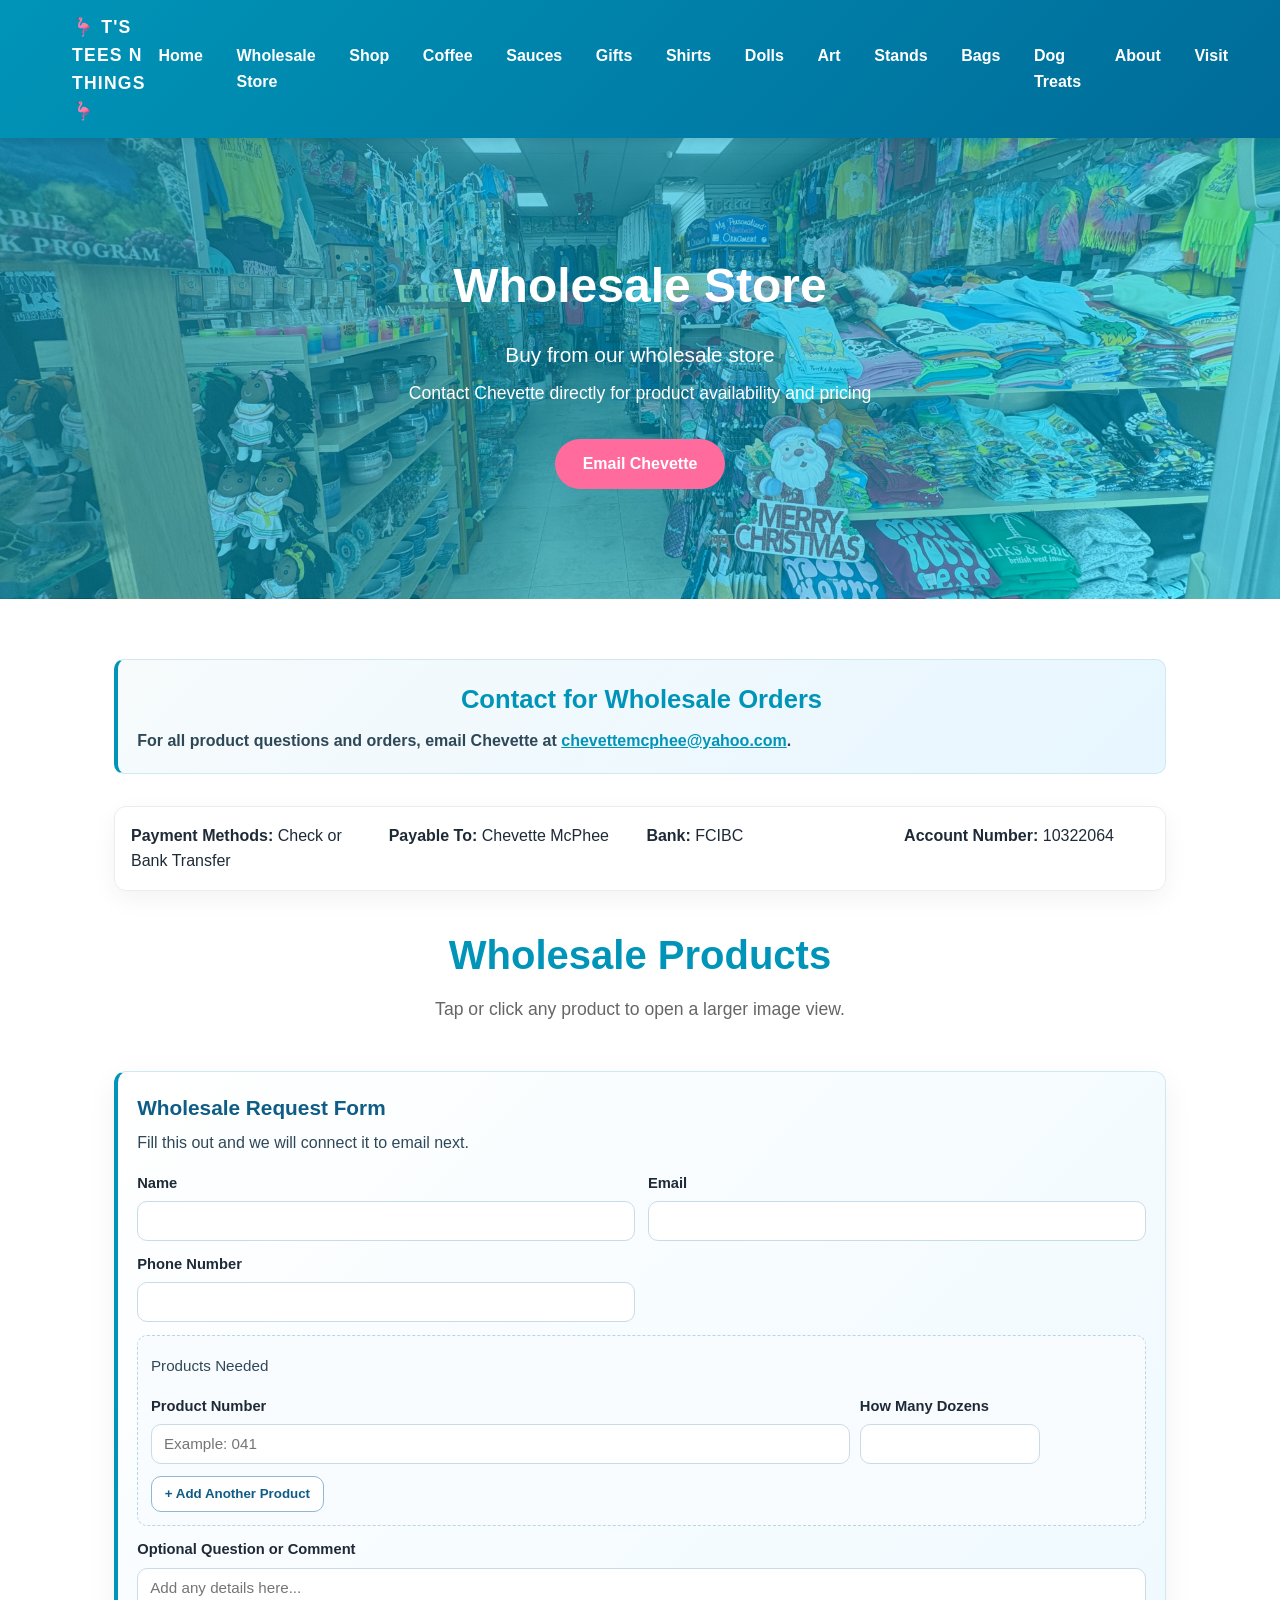
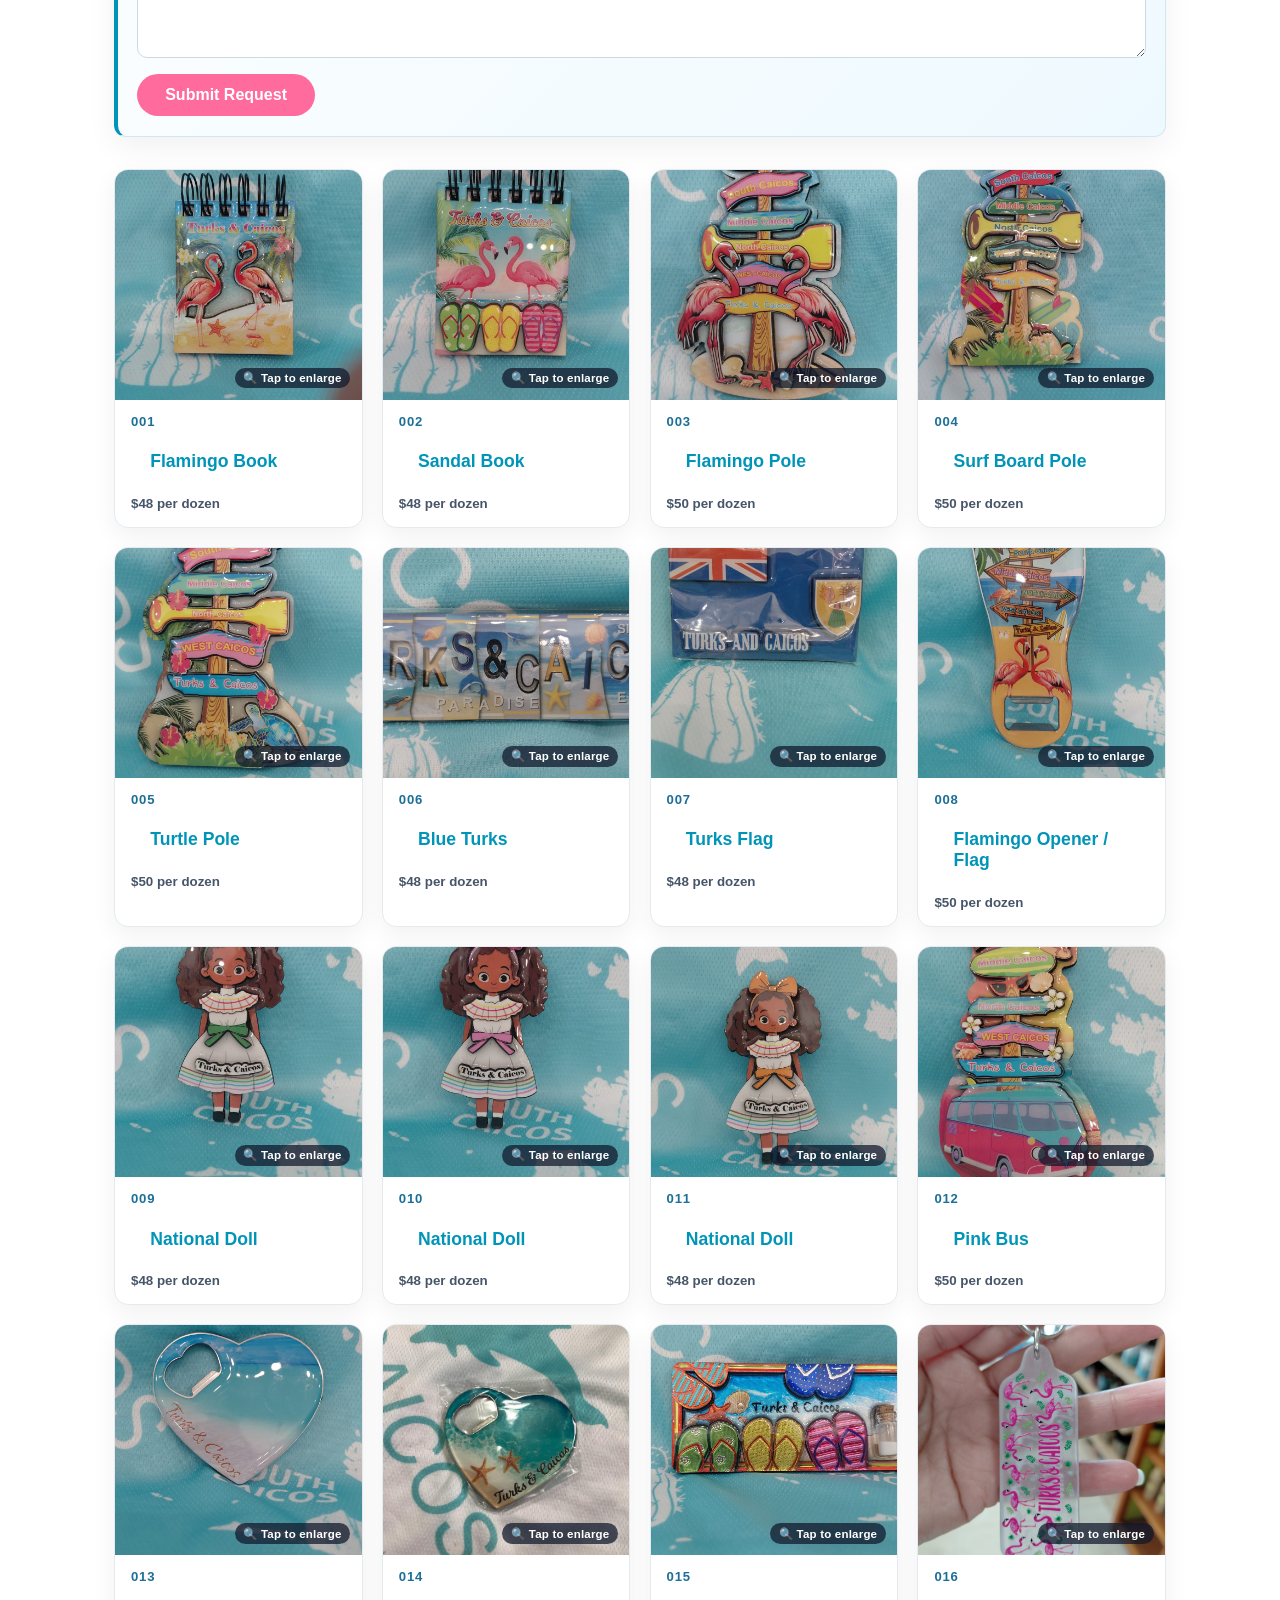
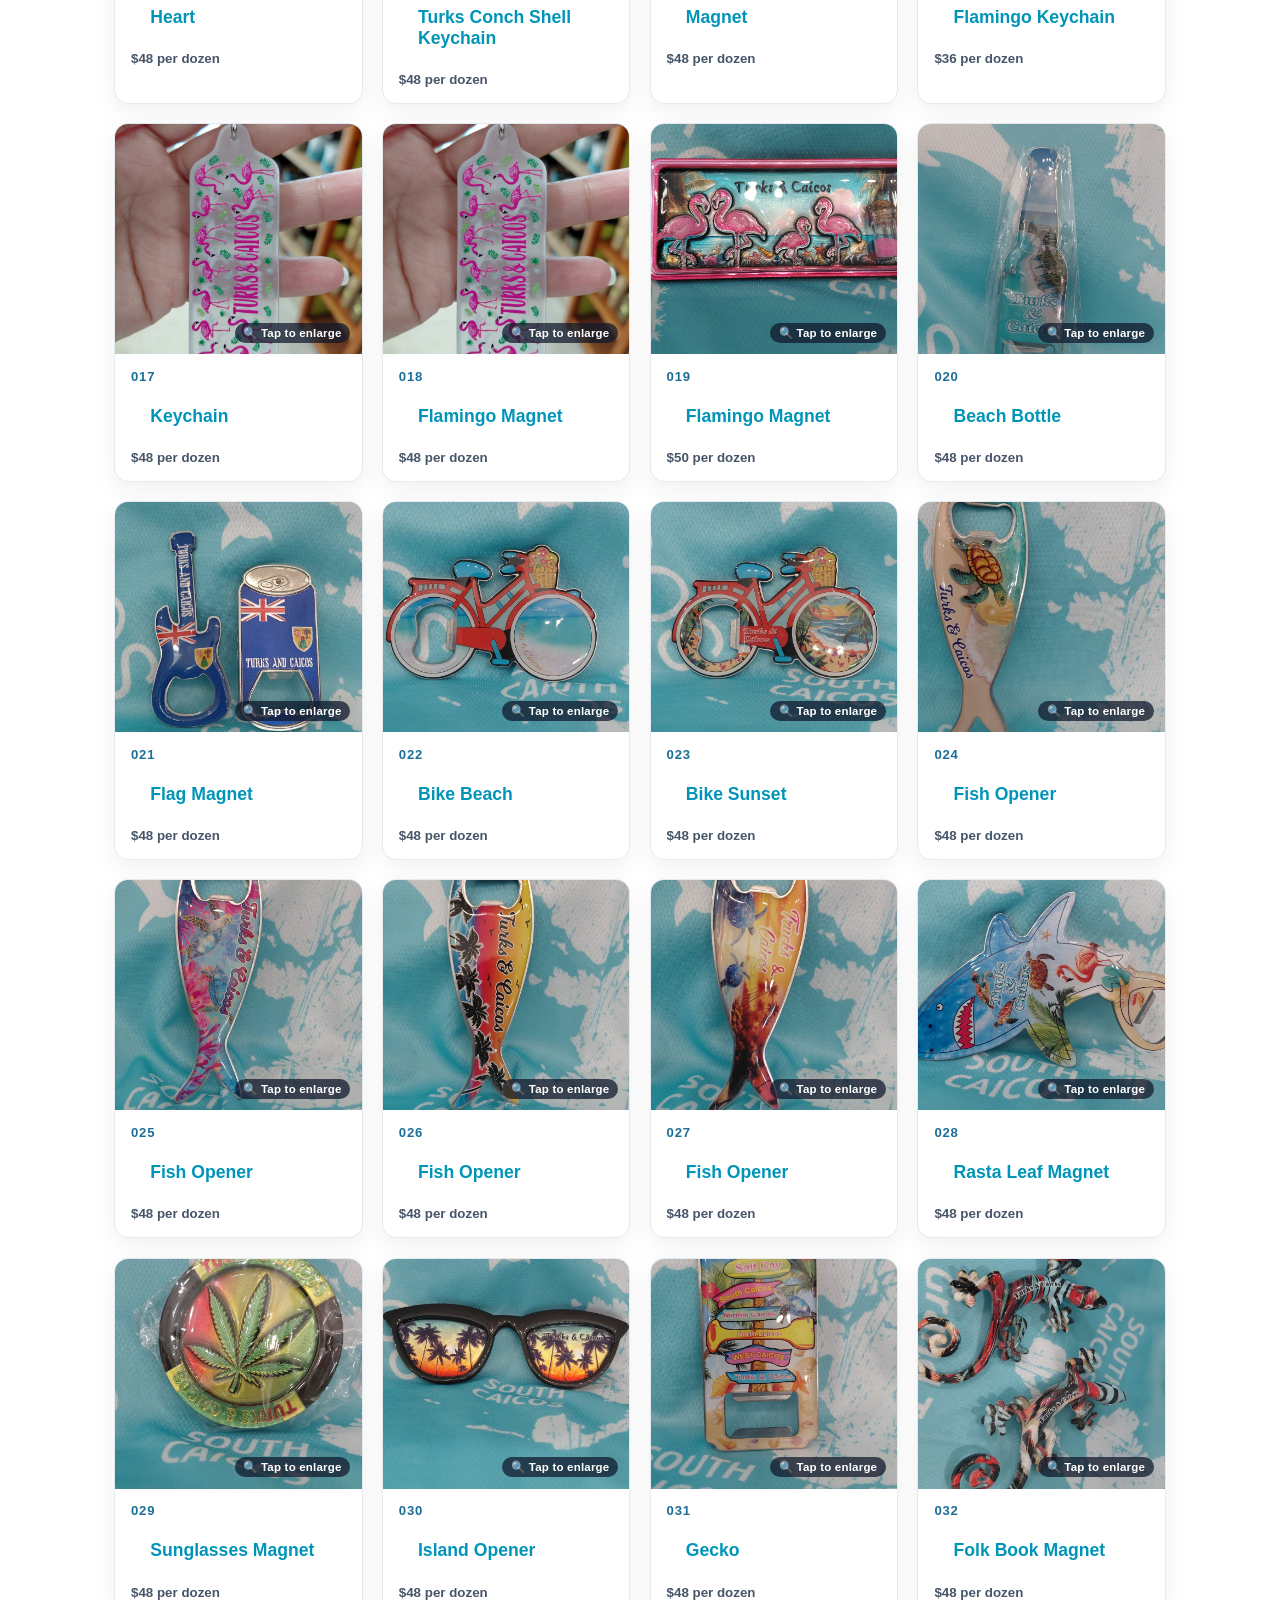
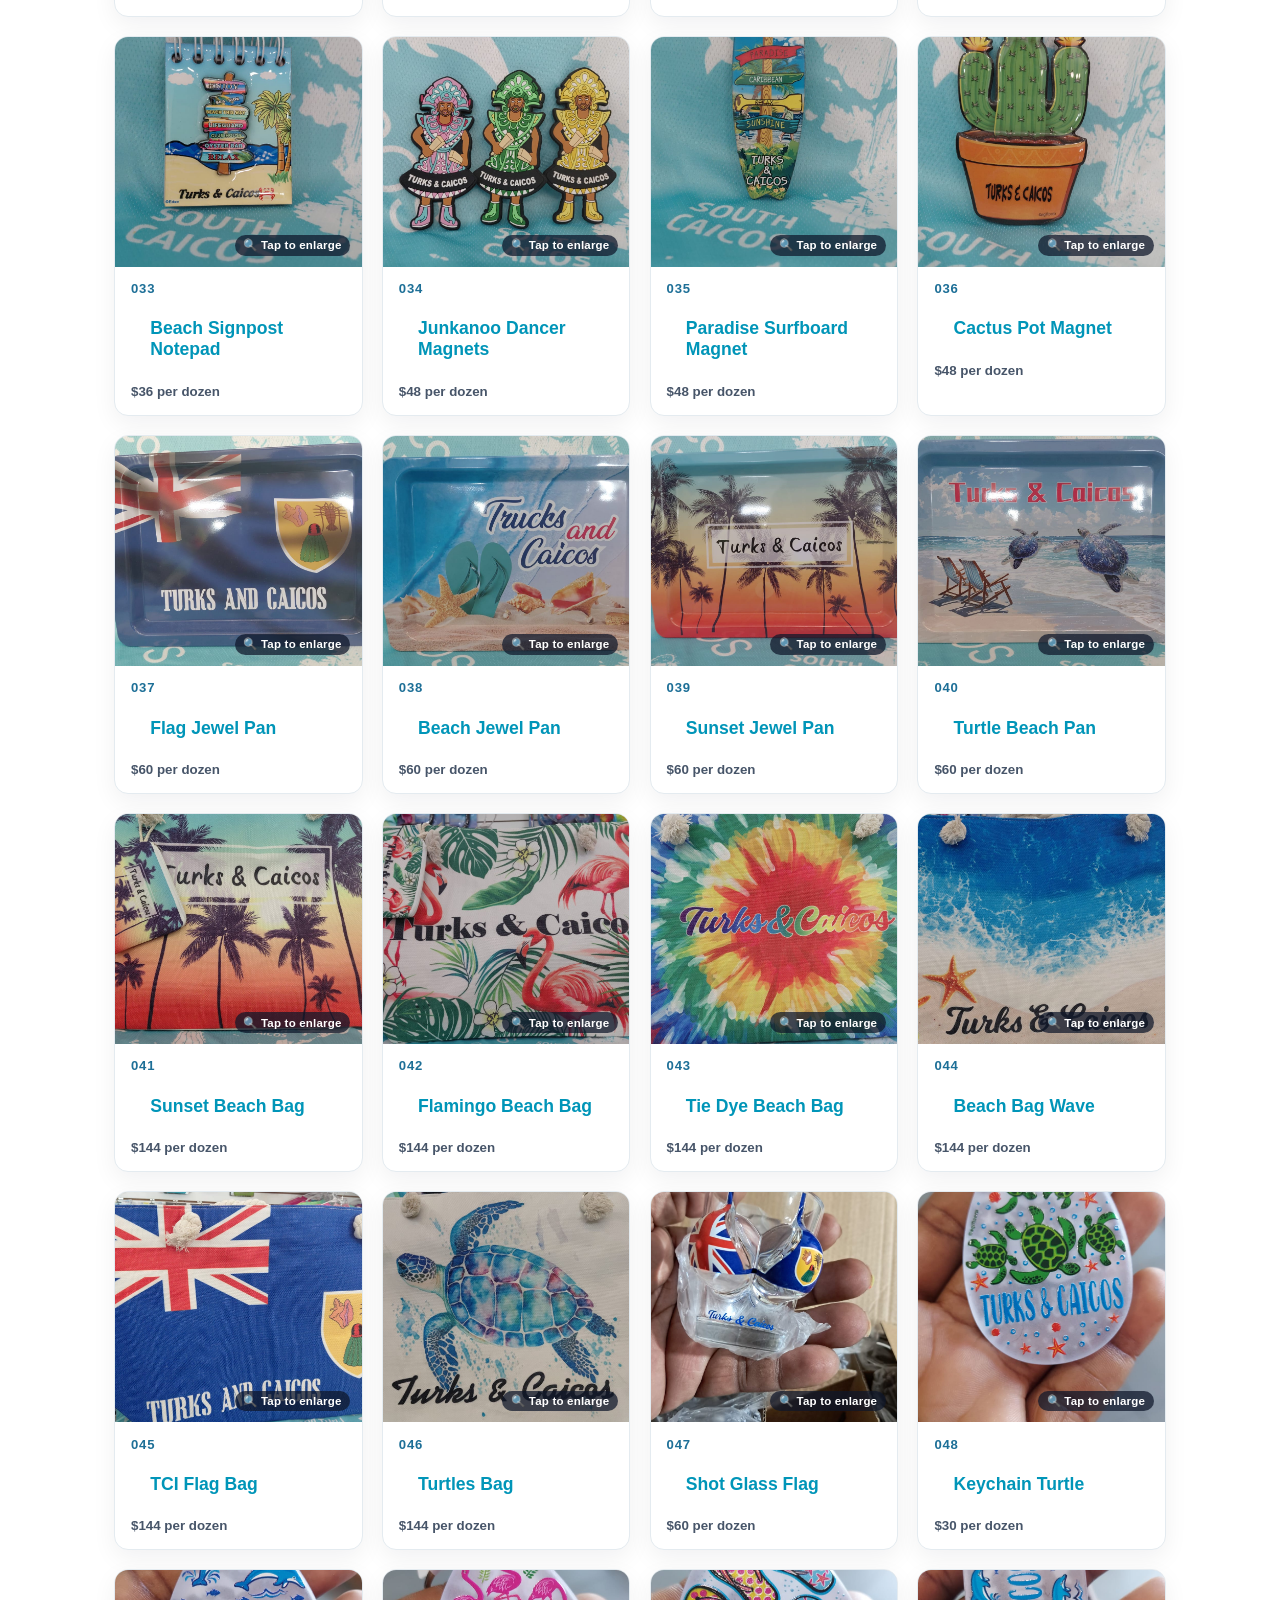
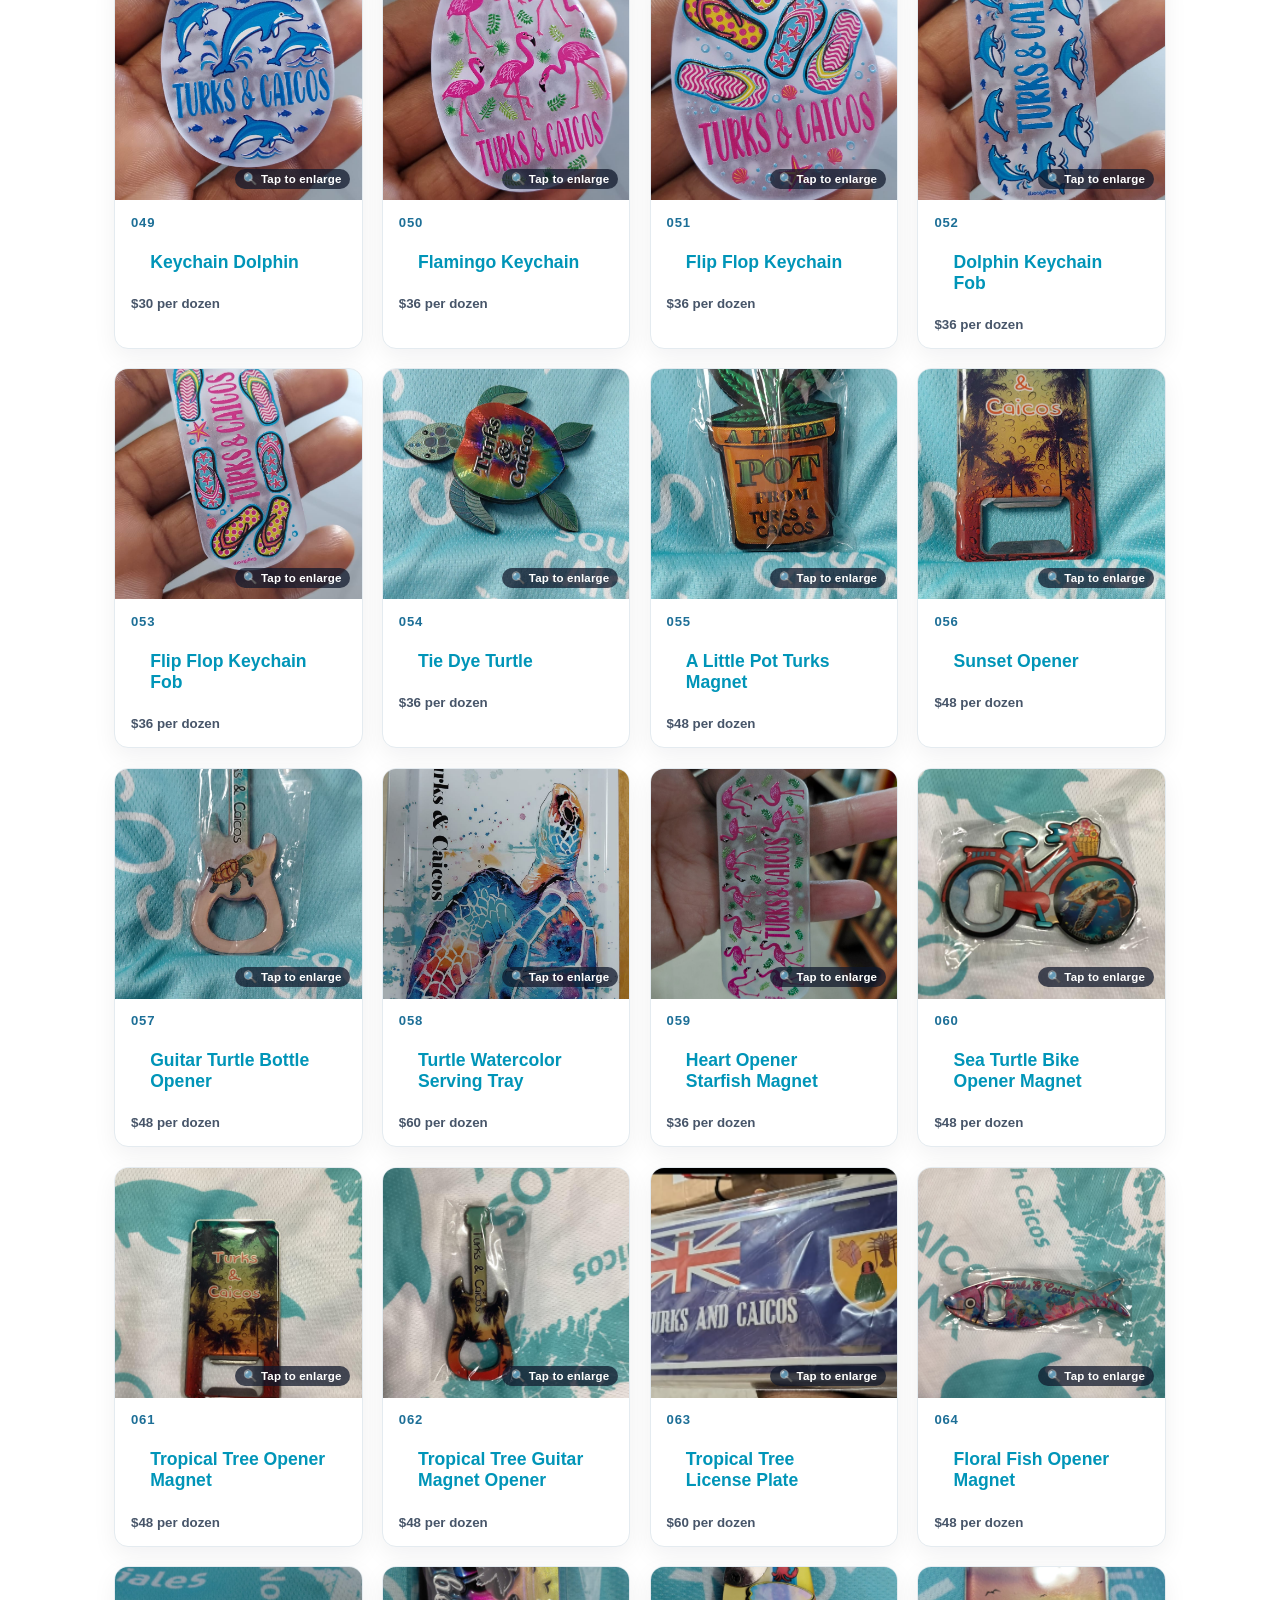
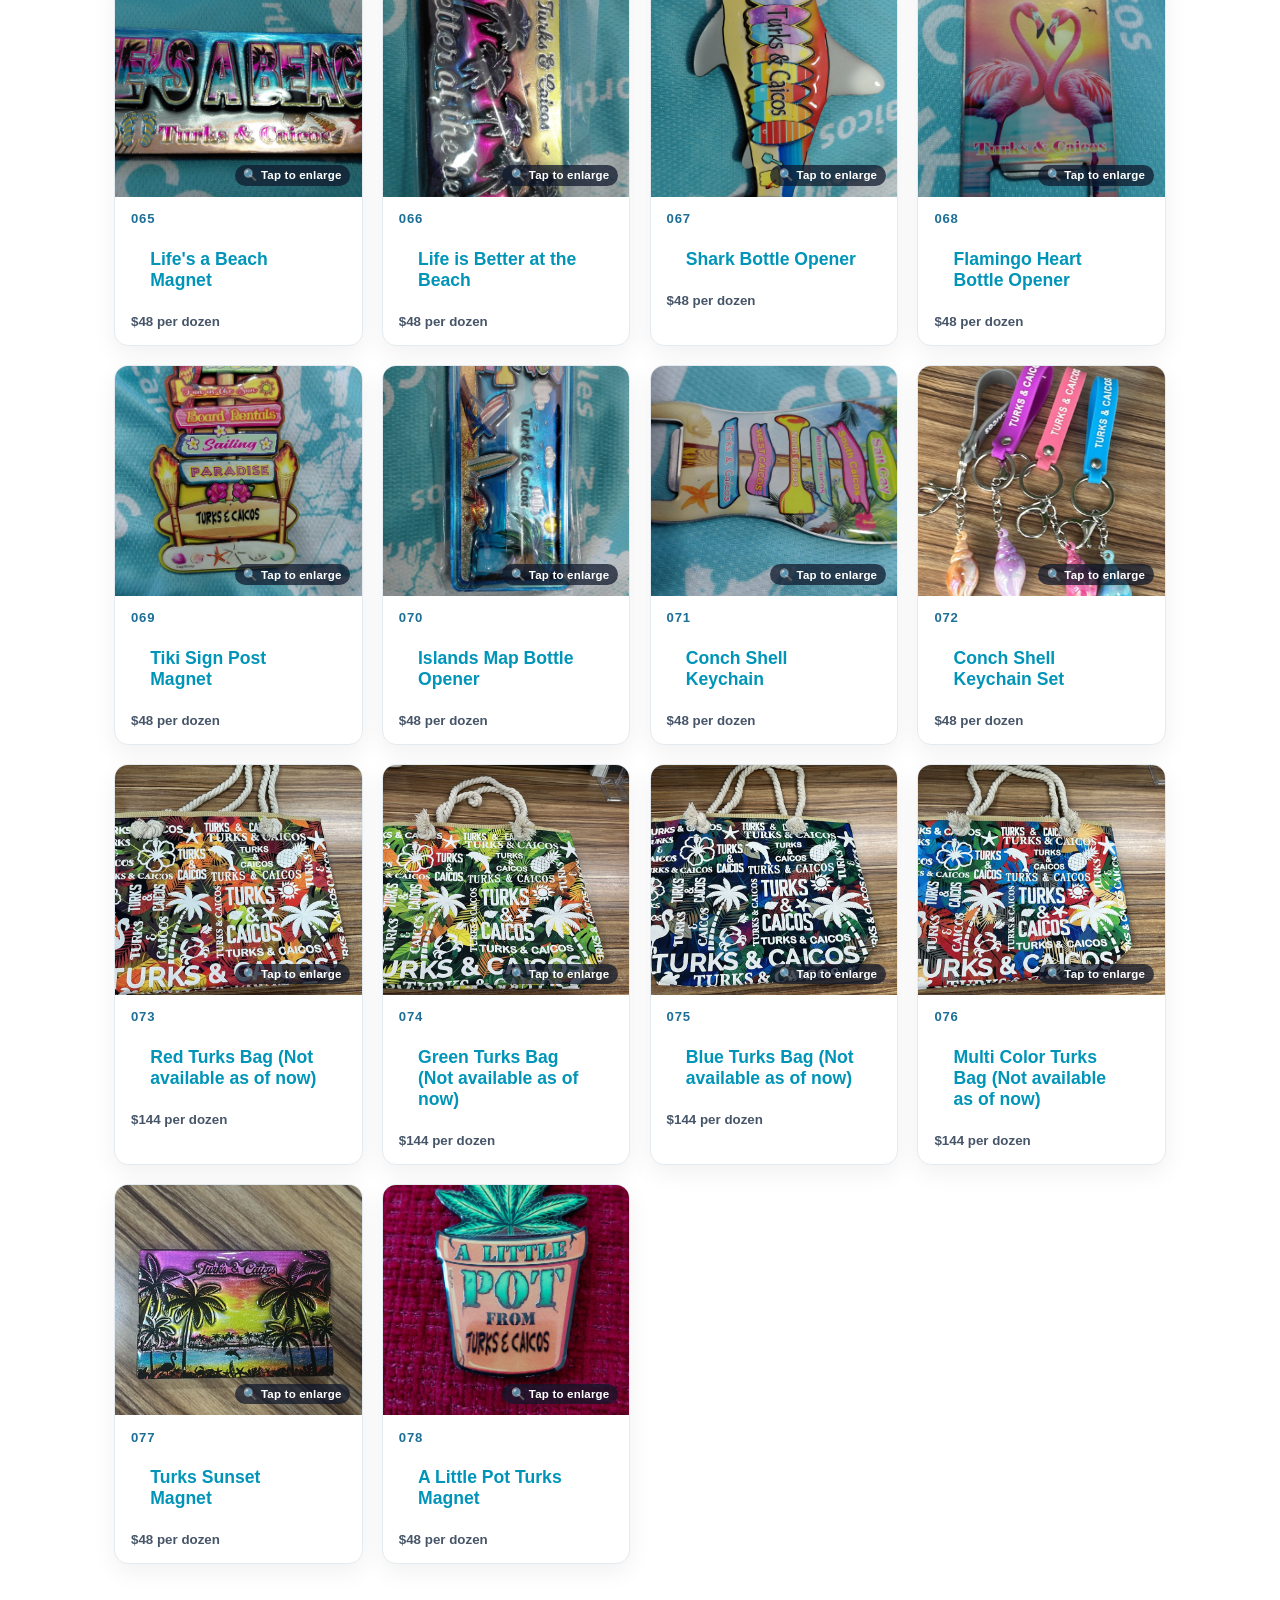
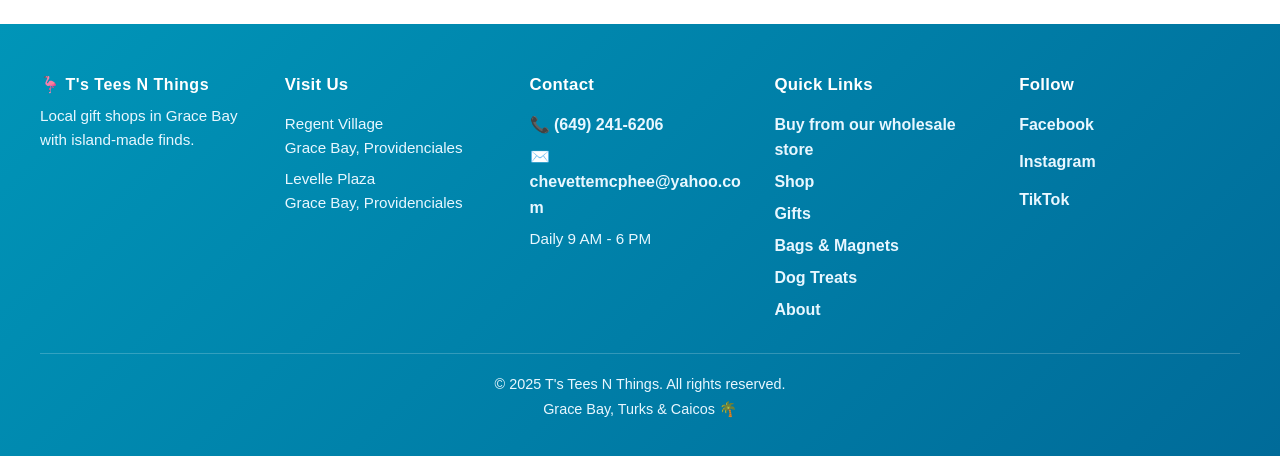
==== commit 3367f844: "Hotfix wholesale page structure regression" ====
--- a/wholesale.html
+++ b/wholesale.html
@@ -70,99 +70,99 @@
         <div class="payment-strip" aria-label="Payment details">
             <p><strong>Payment Methods:</strong> Check or Bank Transfer</p>
             <p><strong>Payable To:</strong> Chevette McPhee</p>
-            const products = [
-                { code: '001', name: 'Flamingo Beach Notepad Magnet', price: '$48', category: 'other' },
-                { code: '002', name: 'Flamingo Flip-Flop Notepad Magnet', price: '$48', category: 'other' },
-                { code: '003', name: 'Flamingo Island Signpost Magnet', price: '$50', category: 'other' },
-                { code: '004', name: 'Surfboard Island Signpost Magnet', price: '$50', category: 'other' },
-                { code: '005', name: 'Turtle Island Signpost Magnet', price: '$50', category: 'other' },
-                { code: '006', name: 'Turks and Caicos Paradise License Plate', price: '$48', category: 'other' },
-                { code: '007', name: 'Turks and Caicos Flag Magnet', price: '$48', category: 'other' },
-                { code: '008', name: 'Flamingo Signpost Bottle Opener', price: '$50', category: 'openers' },
-                { code: '009', name: 'National Doll - Green Bow', price: '$48', category: 'dolls' },
-                { code: '010', name: 'National Doll - Pink Bow', price: '$48', category: 'dolls' },
-                { code: '011', name: 'National Doll - Gold Bow', price: '$48', category: 'dolls' },
-                { code: '012', name: 'Island Signpost Bus Magnet', price: '$50', category: 'other' },
-                { code: '013', name: 'Heart Beach Bottle Opener', price: '$48', category: 'other' },
-                { code: '014', name: 'Flamingo Tag Keychain', price: '$48', category: 'keychains', image: '014.jpeg' },
-                { code: '015', name: 'Flip-Flop Sand Bottle Magnet', price: '$48', category: 'other' },
-                { code: '016', name: 'Flamingo Tag Keychain', price: '$36', category: 'keychains' },
-                { code: '017', name: 'Flamingo Tag Keychain (Clear)', price: '$48', category: 'keychains' },
-                { code: '018', name: 'Flamingo Sand Bottle Magnet', price: '$48', category: 'other' },
-                { code: '019', name: 'Flamingo Sand Bottle Magnet (Pink Border)', price: '$50', category: 'other' },
-                { code: '020', name: 'Beach Bottle Opener', price: '$48 per dozen', category: 'other' },
-                { code: '021', name: 'Flag Guitar and Can Bottle Opener Set', price: '$48 per dozen', category: 'other' },
-                { code: '022', name: 'Sea Turtle Bike Bottle Opener', price: '$48', category: 'other' },
-                { code: '023', name: 'Sunset Bike Bottle Opener', price: '$48', category: 'other' },
-                { code: '024', name: 'Sea Turtle Fish Bottle Opener', price: '$48', category: 'openers' },
-                { code: '025', name: 'Tropical Turtle Fish Bottle Opener', price: '$48', category: 'openers' },
-                { code: '026', name: 'Sunset Palm Fish Bottle Opener', price: '$48', category: 'openers' },
-                { code: '027', name: 'Island Turtle Fish Bottle Opener', price: '$48', category: 'openers' },
-                { code: '028', name: 'Rasta Leaf Magnet', price: '$48', category: 'other' },
-                { code: '029', name: 'Sunset Sunglasses Magnet', price: '$48', category: 'other' },
-                { code: '030', name: 'Shark Bottle Opener', price: '$48', category: 'openers' },
-                { code: '031', name: 'Island Signpost Bottle Opener', price: '$48', category: 'other' },
-                { code: '032', name: 'Turks and Caicos Gecko Magnet', price: '$48', category: 'other' },
-                { code: '033', name: 'Beach Signpost Notepad Magnet', price: '$36', category: 'other' },
-                { code: '034', name: 'Junkanoo Drummer Magnets', price: '$48', category: 'other' },
-                { code: '035', name: 'Surfboard Signpost Magnet', price: '$48', category: 'other' },
-                { code: '036', name: 'Cactus Pot Magnet', price: '$48', category: 'other' },
-                { code: '037', name: 'Turks and Caicos Flag Tray', price: '$60', category: 'plates-pans' },
-                { code: '038', name: 'Turks and Caicos Flip-Flop Tray', price: '$60', category: 'plates-pans' },
-                { code: '039', name: 'Turks and Caicos Palm Sunset Tray', price: '$60', category: 'plates-pans' },
-                { code: '040', name: 'Turks and Caicos Turtle Beach Tray', price: '$60', category: 'plates-pans' },
-                { code: '041', name: 'Palm Sunset Beach Bag', price: '$144 per dozen', category: 'bags' },
-                { code: '042', name: 'Tropical Flamingo Beach Bag', price: '$144 per dozen', category: 'bags' },
-                { code: '043', name: 'Tie-Dye Turks and Caicos Beach Bag', price: '$144 per dozen', category: 'bags' },
-                { code: '044', name: 'Starfish Beach Wave Bag', price: '$144 per dozen', category: 'bags' },
-                { code: '045', name: 'Turks and Caicos Flag Beach Bag', price: '$144 per dozen', category: 'bags' },
-                { code: '046', name: 'Watercolor Turtle Beach Bag', price: '$144 per dozen', category: 'bags' },
-                { code: '047', name: 'Turks and Caicos Flag Shot Glass', price: '$60', category: 'other' },
-                { code: '048', name: 'Turtle Drop Keychain', price: '$30', category: 'keychains' },
-                { code: '049', name: 'Dolphin Drop Keychain', price: '$30', category: 'keychains' },
-                { code: '050', name: 'Flamingo Drop Keychain', price: '$36', category: 'keychains' },
-                { code: '051', name: 'Flip-Flop Drop Keychain', price: '$36', category: 'keychains' },
-                { code: '052', name: 'Dolphin Tag Keychain', price: '$36', category: 'keychains' },
-                { code: '053', name: 'Flip-Flop Tag Keychain', price: '$36', category: 'keychains' },
-                { code: '054', name: 'Tie-Dye Turtle Magnet', price: '$36', category: 'other' },
-                { code: '055', name: 'Tie-Dye Turtle Leaf Magnet', price: '$48', category: 'other' },
-                { code: '056', name: 'Palm Sunset Bottle Opener', price: '$48', category: 'openers' },
-                { code: '057', name: 'Turtle Guitar Bottle Opener', price: '$48', category: 'openers' },
-                { code: '058', name: 'Watercolor Turtle Serving Tray', price: '$60', category: 'plates-pans' },
-                { code: '059', name: 'Heart Opener / Magnet Starfish', price: '$36', category: 'keychains', image: 'WhatsApp Image 2026-04-04 at 4.32.17 PM (4).jpeg' },
-                { code: '060', name: 'Sea Turtle Bike Opener / Magnet', price: '$48', category: 'bags', image: 'WhatsApp Image 2026-04-04 at 4.32.17 PM (1).jpeg' },
-                { code: '061', name: 'Tropical Tree Opener / Magnet', price: '$48', category: 'bags', image: 'WhatsApp Image 2026-04-04 at 4.32.17 PM (2).jpeg' },
-                { code: '062', name: 'Tropical Tree Guitar Magnet / Opener', price: '$48', category: 'openers', image: 'WhatsApp Image 2026-04-04 at 4.32.17 PM (3).jpeg' },
-                { code: '063', name: 'Turks and Caicos Flag License Plate', price: '$60', category: 'plates-pans', image: 'Screenshot 2026-04-30 104447.png' },
-                { code: '064', name: 'Floral Fish Opener / Magnet', price: '$48', category: 'openers', image: 'WhatsApp Image 2026-04-04 at 4.32.40 PM.jpeg' },
-                { code: '065', name: "Life's a Beach Plaque Magnet", price: '$48', category: 'other', image: 'WhatsApp Image 2026-04-18 at 10.14.39 AM.jpeg' },
-                { code: '066', name: 'Life Is Better at the Beach Plaque Magnet', price: '$48', category: 'other', image: 'WhatsApp Image 2026-04-18 at 10.14.52 AM.jpeg' },
-                { code: '067', name: 'Shark Surfboard Multi-Tool Bottle Opener', price: '$48', category: 'other', image: 'WhatsApp Image 2026-04-18 at 10.18.20 AM.jpeg' },
-                { code: '068', name: 'Flamingo Sunset Bottle Opener', price: '$48', category: 'other', image: 'WhatsApp Image 2026-04-18 at 10.21.55 AM.jpeg' },
-                { code: '069', name: 'Tiki Signpost Magnet', price: '$48', category: 'other', image: 'WhatsApp Image 2026-04-18 at 10.23.32 AM.jpeg' },
-                { code: '070', name: 'Surfboard Signpost Sand-Bottle Magnet', price: '$48', category: 'other', image: 'WhatsApp Image 2026-04-18 at 10.23.52 AM.jpeg' },
-                { code: '071', name: 'Flip-Flop Island Signpost Bottle Opener', price: '$48', category: 'other', image: 'WhatsApp Image 2026-04-18 at 10.27.16 AM.jpeg' },
-                { code: '072', name: 'Conch Shell Strap Keychain Set', price: '$48', category: 'other', image: 'WhatsApp Image 2026-04-18 at 10.31.48 AM.jpeg' },
-                { code: '073', name: 'Turks and Caicos Collage Beach Bag - Red', price: '$144', category: 'bags', image: 'WhatsApp Image 2026-04-18 at 10.29.30 AM.jpeg' },
-                { code: '074', name: 'Turks and Caicos Collage Beach Bag - Green', price: '$144', category: 'bags', image: 'WhatsApp Image 2026-04-18 at 10.29.31 AM.jpeg' },
-                { code: '075', name: 'Turks and Caicos Collage Beach Bag - Blue', price: '$144', category: 'bags', image: 'WhatsApp Image 2026-04-18 at 10.29.31 AM (1).jpeg' },
-                { code: '076', name: 'Turks and Caicos Collage Beach Bag - Multicolor', price: '$144', category: 'bags', image: 'WhatsApp Image 2026-04-18 at 10.29.31 AM (2).jpeg' },
-                { code: '077', name: 'Turks and Caicos Sunset Card Magnet', price: '$48', category: 'other', image: 'WhatsApp Image 2026-04-18 at 10.28.45 AM.jpeg' },
-                { code: '078', name: 'A Little Pot from Turks and Caicos Magnet', price: '$48', category: 'other', image: 'WhatsApp Image 2026-04-12 at 12.55.53 PM.jpeg' }
-            ].map((item) => {
-                const hasPrice = typeof item.price === 'string' && item.price.trim().length > 0;
-                const hasName = typeof item.name === 'string' && item.name.trim().length > 0;
-                const priceWithDozen = hasPrice
-                    ? (item.price.toLowerCase().includes('per dozen') ? item.price : `${item.price} per dozen`)
-                    : '';
-
-                return {
-                    ...item,
-                    name: hasName ? item.name : '',
-                    image: item.image || `${item.code}.jpeg`,
-                    price: priceWithDozen
-                };
-            });
+            <p><strong>Bank:</strong> FCIBC</p>
+            <p><strong>Account Number:</strong> 10322064</p>
+        </div>
+
+        <h2 id="products">Wholesale Products</h2>
+        <p class="section-subtitle">Tap or click any product to open a larger image view.</p>
+
+        <form class="wholesale-order-form" action="#" method="post" aria-label="Wholesale request form">
+            <h3>Wholesale Request Form</h3>
+            <p>Fill this out and we will connect it to email next.</p>
+
+            <div class="wholesale-form-grid">
+                <label>
+                    Name
+                    <input type="text" name="name" autocomplete="name" required>
+                </label>
+
+                <label>
+                    Email
+                    <input type="email" name="email" autocomplete="email" required>
+                </label>
+
+                <label>
+                    Phone Number
+                    <input type="tel" name="phone" autocomplete="tel" required>
+                </label>
+
+                <div class="wholesale-line-items full-width" id="wholesaleLineItems" aria-label="Products needed">
+                    <p class="line-items-title">Products Needed</p>
+                    <div class="line-item-row">
+                        <label>
+                            Product Number
+                            <input type="text" name="productCodes[]" placeholder="Example: 041" required>
+                        </label>
+                        <label>
+                            How Many Dozens
+                            <input type="number" name="dozens[]" min="1" step="1" required>
+                        </label>
+                        <button type="button" class="line-item-remove" aria-label="Remove product">Remove</button>
+                    </div>
+                    <button type="button" class="line-item-add" id="addLineItem">+ Add Another Product</button>
+                </div>
+
+                <label class="full-width">
+                    Optional Question or Comment
+                    <textarea name="comment" rows="4" placeholder="Add any details here..."></textarea>
+                </label>
+            </div>
+
+            <button type="submit" class="cta-button">Submit Request</button>
+        </form>
+
+        <div class="products-grid wholesale-grid" id="wholesaleList" aria-live="polite"></div>
+
+    </section>
+
+    <div class="product-modal" id="productModal" aria-hidden="true" role="dialog" aria-label="Product preview">
+        <button type="button" class="modal-close" id="modalClose" aria-label="Close product image">&times;</button>
+        <div class="modal-content" role="document">
+            <img id="modalImage" src="" alt="">
+            <div class="modal-details">
+                <p class="modal-code" id="modalCode"></p>
+                <h3 id="modalName"></h3>
+                <p class="modal-price" id="modalPrice"></p>
+            </div>
+        </div>
+    </div>
+
+    <!-- Footer -->
+    <footer class="footer">
+        <div class="footer-grid">
+            <div class="footer-brand">
+                <div class="logo-mark">🦩 T's Tees N Things</div>
+                <p class="footer-tagline">Local gift shops in Grace Bay with island-made finds.</p>
+            </div>
+            <div class="footer-col">
+                <h4>Visit Us</h4>
+                <p>Regent Village<br>Grace Bay, Providenciales</p>
+                <p>Levelle Plaza<br>Grace Bay, Providenciales</p>
+            </div>
+            <div class="footer-col">
+                <h4>Contact</h4>
+                <a href="tel:+16492416206">📞 (649) 241-6206</a>
+                <a href="mailto:chevettemcphee@yahoo.com">✉️ chevettemcphee@yahoo.com</a>
+                <p class="footer-hours">Daily 9 AM - 6 PM</p>
+            </div>
+            <div class="footer-col">
+                <h4>Quick Links</h4>
+                <a href="wholesale.html">Buy from our wholesale store</a>
+                <a href="index.html#shop">Shop</a>
+                <a href="index.html#gifts">Gifts</a>
+                <a href="index.html#bags">Bags & Magnets</a>
+                <a href="index.html#dogtreats">Dog Treats</a>
                 <a href="index.html#about">About</a>
             </div>
             <div class="footer-col">
@@ -182,84 +182,84 @@
 
     <script>
         const products = [
-            { code: '001', name: 'Flamingo Beach Notepad Magnet', price: '$48', category: 'other' },
-            { code: '002', name: 'Flamingo Flip-Flop Notepad Magnet', price: '$48', category: 'other' },
-            { code: '003', name: 'Flamingo Island Signpost Magnet', price: '$50', category: 'other' },
-            { code: '004', name: 'Surfboard Island Signpost Magnet', price: '$50', category: 'other' },
-            { code: '005', name: 'Turtle Island Signpost Magnet', price: '$50', category: 'other' },
-            { code: '006', name: 'Turks and Caicos Paradise License Plate', price: '$48', category: 'other' },
-            { code: '007', name: 'Turks and Caicos Flag Magnet', price: '$48', category: 'other' },
-            { code: '008', name: 'Flamingo Signpost Bottle Opener', price: '$50', category: 'openers' },
-            { code: '009', name: 'National Doll - Green Bow', price: '$48', category: 'dolls' },
-            { code: '010', name: 'National Doll - Pink Bow', price: '$48', category: 'dolls' },
-            { code: '011', name: 'National Doll - Gold Bow', price: '$48', category: 'dolls' },
-            { code: '012', name: 'Island Signpost Bus Magnet', price: '$50', category: 'other' },
-            { code: '013', name: 'Heart Beach Bottle Opener', price: '$48', category: 'other' },
-            { code: '014', name: 'Flamingo Tag Keychain', price: '$48', category: 'keychains', image: '014.jpeg' },
-            { code: '015', name: 'Flip-Flop Sand Bottle Magnet', price: '$48', category: 'other' },
-            { code: '016', name: 'Flamingo Tag Keychain', price: '$36', category: 'keychains' },
-            { code: '017', name: 'Flamingo Tag Keychain (Clear)', price: '$48', category: 'keychains' },
-            { code: '018', name: 'Flamingo Sand Bottle Magnet', price: '$48', category: 'other' },
-            { code: '019', name: 'Flamingo Sand Bottle Magnet (Pink Border)', price: '$50', category: 'other' },
-            { code: '020', name: 'Beach Bottle Opener', price: '$48 per dozen', category: 'other' },
-            { code: '021', name: 'Flag Guitar and Can Bottle Opener Set', price: '$48 per dozen', category: 'other' },
-            { code: '022', name: 'Sea Turtle Bike Bottle Opener', price: '$48', category: 'other' },
-            { code: '023', name: 'Sunset Bike Bottle Opener', price: '$48', category: 'other' },
-            { code: '024', name: 'Sea Turtle Fish Bottle Opener', price: '$48', category: 'openers' },
-            { code: '025', name: 'Tropical Turtle Fish Bottle Opener', price: '$48', category: 'openers' },
-            { code: '026', name: 'Sunset Palm Fish Bottle Opener', price: '$48', category: 'openers' },
-            { code: '027', name: 'Island Turtle Fish Bottle Opener', price: '$48', category: 'openers' },
+            { code: '001', name: 'Flamingo Book', price: '$48', category: 'other' },
+            { code: '002', name: 'Sandal Book', price: '$48', category: 'other' },
+            { code: '003', name: 'Flamingo Pole', price: '$50', category: 'other' },
+            { code: '004', name: 'Surf Board Pole', price: '$50', category: 'other' },
+            { code: '005', name: 'Turtle Pole', price: '$50', category: 'other' },
+            { code: '006', name: 'Blue Turks', price: '$48', category: 'other' },
+            { code: '007', name: 'Turks Flag', price: '$48', category: 'other' },
+            { code: '008', name: 'Flamingo Opener / Flag', price: '$50', category: 'openers' },
+            { code: '009', name: 'National Doll', price: '$48', category: 'dolls' },
+            { code: '010', name: 'National Doll', price: '$48', category: 'dolls' },
+            { code: '011', name: 'National Doll', price: '$48', category: 'dolls' },
+            { code: '012', name: 'Pink Bus', price: '$50', category: 'other' },
+            { code: '013', name: 'Heart', price: '$48', category: 'other' },
+            { code: '014', name: 'Turks Conch Shell Keychain', price: '$48', category: 'keychains', image: 'WhatsApp Image 2026-04-04 at 4.32.17 PM.jpeg' },
+            { code: '015', name: 'Magnet', price: '$48', category: 'other' },
+            { code: '016', name: 'Flamingo Keychain', price: '$36', category: 'keychains' },
+            { code: '017', name: 'Keychain', price: '$48', category: 'keychains' },
+            { code: '018', name: 'Flamingo Magnet', price: '$48', category: 'other' },
+            { code: '019', name: 'Flamingo Magnet', price: '$50', category: 'other' },
+            { code: '020', name: 'Beach Bottle', price: '$48 per dozen', category: 'other' },
+            { code: '021', name: 'Flag Magnet', price: '$48 per dozen', category: 'other' },
+            { code: '022', name: 'Bike Beach', price: '$48', category: 'other' },
+            { code: '023', name: 'Bike Sunset', price: '$48', category: 'other' },
+            { code: '024', name: 'Fish Opener', price: '$48', category: 'openers' },
+            { code: '025', name: 'Fish Opener', price: '$48', category: 'openers' },
+            { code: '026', name: 'Fish Opener', price: '$48', category: 'openers' },
+            { code: '027', name: 'Fish Opener', price: '$48', category: 'openers' },
             { code: '028', name: 'Rasta Leaf Magnet', price: '$48', category: 'other' },
-            { code: '029', name: 'Sunset Sunglasses Magnet', price: '$48', category: 'other' },
-            { code: '030', name: 'Shark Bottle Opener', price: '$48', category: 'openers' },
-            { code: '031', name: 'Island Signpost Bottle Opener', price: '$48', category: 'other' },
-            { code: '032', name: 'Turks and Caicos Gecko Magnet', price: '$48', category: 'other' },
-            { code: '033', name: 'Beach Signpost Notepad Magnet', price: '$36', category: 'other' },
-            { code: '034', name: 'Junkanoo Drummer Magnets', price: '$48', category: 'other' },
-            { code: '035', name: 'Surfboard Signpost Magnet', price: '$48', category: 'other' },
+            { code: '029', name: 'Sunglasses Magnet', price: '$48', category: 'other' },
+            { code: '030', name: 'Island Opener', price: '$48', category: 'openers' },
+            { code: '031', name: 'Gecko', price: '$48', category: 'other' },
+            { code: '032', name: 'Folk Book Magnet', price: '$48', category: 'other' },
+            { code: '033', name: 'Beach Signpost Notepad', price: '$36', category: 'other' },
+            { code: '034', name: 'Junkanoo Dancer Magnets', price: '$48', category: 'other' },
+            { code: '035', name: 'Paradise Surfboard Magnet', price: '$48', category: 'other' },
             { code: '036', name: 'Cactus Pot Magnet', price: '$48', category: 'other' },
-            { code: '037', name: 'Turks and Caicos Flag Tray', price: '$60', category: 'plates-pans' },
-            { code: '038', name: 'Turks and Caicos Flip-Flop Tray', price: '$60', category: 'plates-pans' },
-            { code: '039', name: 'Turks and Caicos Palm Sunset Tray', price: '$60', category: 'plates-pans' },
-            { code: '040', name: 'Turks and Caicos Turtle Beach Tray', price: '$60', category: 'plates-pans' },
-            { code: '041', name: 'Palm Sunset Beach Bag', price: '$144 per dozen', category: 'bags' },
-            { code: '042', name: 'Tropical Flamingo Beach Bag', price: '$144 per dozen', category: 'bags' },
-            { code: '043', name: 'Tie-Dye Turks and Caicos Beach Bag', price: '$144 per dozen', category: 'bags' },
-            { code: '044', name: 'Starfish Beach Wave Bag', price: '$144 per dozen', category: 'bags' },
-            { code: '045', name: 'Turks and Caicos Flag Beach Bag', price: '$144 per dozen', category: 'bags' },
-            { code: '046', name: 'Watercolor Turtle Beach Bag', price: '$144 per dozen', category: 'bags' },
-            { code: '047', name: 'Turks and Caicos Flag Shot Glass', price: '$60', category: 'other' },
-            { code: '048', name: 'Turtle Drop Keychain', price: '$30', category: 'keychains' },
-            { code: '049', name: 'Dolphin Drop Keychain', price: '$30', category: 'keychains' },
-            { code: '050', name: 'Flamingo Drop Keychain', price: '$36', category: 'keychains' },
-            { code: '051', name: 'Flip-Flop Drop Keychain', price: '$36', category: 'keychains' },
-            { code: '052', name: 'Dolphin Tag Keychain', price: '$36', category: 'keychains' },
-            { code: '053', name: 'Flip-Flop Tag Keychain', price: '$36', category: 'keychains' },
-            { code: '054', name: 'Tie-Dye Turtle Magnet', price: '$36', category: 'other' },
-            { code: '055', name: 'Tie-Dye Turtle Leaf Magnet', price: '$48', category: 'other' },
-            { code: '056', name: 'Palm Sunset Bottle Opener', price: '$48', category: 'openers' },
-            { code: '057', name: 'Turtle Guitar Bottle Opener', price: '$48', category: 'openers' },
-            { code: '058', name: 'Watercolor Turtle Serving Tray', price: '$60', category: 'plates-pans' },
-            { code: '059', name: 'Heart Opener / Magnet Starfish', price: '$36', category: 'keychains', image: 'WhatsApp Image 2026-04-04 at 4.32.17 PM (4).jpeg' },
-            { code: '060', name: 'Sea Turtle Bike Opener / Magnet', price: '$48', category: 'openers', image: 'WhatsApp Image 2026-04-04 at 4.32.17 PM (1).jpeg' },
-            { code: '061', name: 'Tropical Tree Opener / Magnet', price: '$48', category: 'openers', image: 'WhatsApp Image 2026-04-04 at 4.32.17 PM (2).jpeg' },
-            { code: '062', name: 'Tropical Tree Guitar Magnet / Opener', price: '$48', category: 'openers', image: 'WhatsApp Image 2026-04-04 at 4.32.17 PM (3).jpeg' },
-            { code: '063', name: 'Turks and Caicos Flag License Plate', price: '$60', category: 'plates-pans', image: 'Screenshot 2026-04-30 104447.png' },
-            { code: '064', name: 'Floral Fish Opener / Magnet', price: '$48', category: 'openers', image: 'WhatsApp Image 2026-04-04 at 4.32.40 PM.jpeg' },
-            { code: '065', name: "Life's a Beach Plaque Magnet", price: '$48', category: 'other', image: 'WhatsApp Image 2026-04-18 at 10.14.39 AM.jpeg' },
-            { code: '066', name: 'Life Is Better at the Beach Plaque Magnet', price: '$48', category: 'other', image: 'WhatsApp Image 2026-04-18 at 10.14.52 AM.jpeg' },
-            { code: '067', name: 'Shark Surfboard Multi-Tool Bottle Opener', price: '$48', category: 'other', image: 'WhatsApp Image 2026-04-18 at 10.18.20 AM.jpeg' },
-            { code: '068', name: 'Flamingo Sunset Bottle Opener', price: '$48', category: 'other', image: 'WhatsApp Image 2026-04-18 at 10.21.55 AM.jpeg' },
-            { code: '069', name: 'Tiki Signpost Magnet', price: '$48', category: 'other', image: 'WhatsApp Image 2026-04-18 at 10.23.32 AM.jpeg' },
-            { code: '070', name: 'Surfboard Signpost Sand-Bottle Magnet', price: '$48', category: 'other', image: 'WhatsApp Image 2026-04-18 at 10.23.52 AM.jpeg' },
-            { code: '071', name: 'Flip-Flop Island Signpost Bottle Opener', price: '$48', category: 'other', image: 'WhatsApp Image 2026-04-18 at 10.27.16 AM.jpeg' },
-            { code: '072', name: 'Conch Shell Strap Keychain Set', price: '$48', category: 'other', image: 'WhatsApp Image 2026-04-18 at 10.31.48 AM.jpeg' },
-            { code: '073', name: 'Turks and Caicos Collage Beach Bag - Red', price: '$144', category: 'bags', image: 'WhatsApp Image 2026-04-18 at 10.29.30 AM.jpeg' },
-            { code: '074', name: 'Turks and Caicos Collage Beach Bag - Green', price: '$144', category: 'bags', image: 'WhatsApp Image 2026-04-18 at 10.29.31 AM.jpeg' },
-            { code: '075', name: 'Turks and Caicos Collage Beach Bag - Blue', price: '$144', category: 'bags', image: 'WhatsApp Image 2026-04-18 at 10.29.31 AM (1).jpeg' },
-            { code: '076', name: 'Turks and Caicos Collage Beach Bag - Multicolor', price: '$144', category: 'bags', image: 'WhatsApp Image 2026-04-18 at 10.29.31 AM (2).jpeg' },
-            { code: '077', name: 'Turks and Caicos Sunset Card Magnet', price: '$48', category: 'other', image: 'WhatsApp Image 2026-04-18 at 10.28.45 AM.jpeg' },
-            { code: '078', name: 'A Little Pot from Turks and Caicos Magnet', price: '$48', category: 'other', image: 'WhatsApp Image 2026-04-12 at 12.55.53 PM.jpeg' }
+            { code: '037', name: 'Flag Jewel Pan', price: '$60', category: 'plates-pans' },
+            { code: '038', name: 'Beach Jewel Pan', price: '$60', category: 'plates-pans' },
+            { code: '039', name: 'Sunset Jewel Pan', price: '$60', category: 'plates-pans' },
+            { code: '040', name: 'Turtle Beach Pan', price: '$60', category: 'plates-pans' },
+            { code: '041', name: 'Sunset Beach Bag', price: '$144 per dozen', category: 'bags' },
+            { code: '042', name: 'Flamingo Beach Bag', price: '$144 per dozen', category: 'bags' },
+            { code: '043', name: 'Tie Dye Beach Bag', price: '$144 per dozen', category: 'bags' },
+            { code: '044', name: 'Beach Bag Wave', price: '$144 per dozen', category: 'bags' },
+            { code: '045', name: 'TCI Flag Bag', price: '$144 per dozen', category: 'bags' },
+            { code: '046', name: 'Turtles Bag', price: '$144 per dozen', category: 'bags' },
+            { code: '047', name: 'Shot Glass Flag', price: '$60', category: 'other' },
+            { code: '048', name: 'Keychain Turtle', price: '$30', category: 'keychains' },
+            { code: '049', name: 'Keychain Dolphin', price: '$30', category: 'keychains' },
+            { code: '050', name: 'Flamingo Keychain', price: '$36', category: 'keychains' },
+            { code: '051', name: 'Flip Flop Keychain', price: '$36', category: 'keychains' },
+            { code: '052', name: 'Dolphin Keychain Fob', price: '$36', category: 'keychains' },
+            { code: '053', name: 'Flip Flop Keychain Fob', price: '$36', category: 'keychains' },
+            { code: '054', name: 'Tie Dye Turtle', price: '$36', category: 'other' },
+            { code: '055', name: 'A Little Pot Turks Magnet', price: '$48', category: 'other' },
+            { code: '056', name: 'Sunset Opener', price: '$48', category: 'openers' },
+            { code: '057', name: 'Guitar Turtle Bottle Opener', price: '$48', category: 'openers' },
+            { code: '058', name: 'Turtle Watercolor Serving Tray', price: '$60', category: 'plates-pans' },
+            { code: '059', name: 'Heart Opener Starfish Magnet', price: '$36', category: 'keychains', image: '014.jpeg' },
+            { code: '060', name: 'Sea Turtle Bike Opener Magnet', price: '$48', category: 'bags', image: 'WhatsApp Image 2026-04-04 at 4.32.17 PM (1).jpeg' },
+            { code: '061', name: 'Tropical Tree Opener Magnet', price: '$48', category: 'bags', image: 'WhatsApp Image 2026-04-04 at 4.32.17 PM (2).jpeg' },
+            { code: '062', name: 'Tropical Tree Guitar Magnet Opener', price: '$48', category: 'openers', image: 'WhatsApp Image 2026-04-04 at 4.32.17 PM (3).jpeg' },
+            { code: '063', name: 'Tropical Tree License Plate', price: '$60', category: 'plates-pans', image: 'Screenshot 2026-04-30 104447.png' },
+            { code: '064', name: 'Floral Fish Opener Magnet', price: '$48', category: 'openers', image: 'WhatsApp Image 2026-04-04 at 4.32.40 PM.jpeg' },
+            { code: '065', name: "Life's a Beach Magnet", price: '$48', category: 'other', image: 'WhatsApp Image 2026-04-18 at 10.14.39 AM.jpeg' },
+            { code: '066', name: 'Life is Better at the Beach', price: '$48', category: 'other', image: 'WhatsApp Image 2026-04-18 at 10.14.52 AM.jpeg' },
+            { code: '067', name: 'Shark Bottle Opener', price: '$48', category: 'other', image: 'WhatsApp Image 2026-04-18 at 10.18.20 AM.jpeg' },
+            { code: '068', name: 'Flamingo Heart Bottle Opener', price: '$48', category: 'other', image: 'WhatsApp Image 2026-04-18 at 10.21.55 AM.jpeg' },
+            { code: '069', name: 'Tiki Sign Post Magnet', price: '$48', category: 'other', image: 'WhatsApp Image 2026-04-18 at 10.23.32 AM.jpeg' },
+            { code: '070', name: 'Islands Map Bottle Opener', price: '$48', category: 'other', image: 'WhatsApp Image 2026-04-18 at 10.23.52 AM.jpeg' },
+            { code: '071', name: 'Conch Shell Keychain', price: '$48', category: 'other', image: 'WhatsApp Image 2026-04-18 at 10.27.16 AM.jpeg' },
+            { code: '072', name: 'Conch Shell Keychain Set', price: '$48', category: 'other', image: 'WhatsApp Image 2026-04-18 at 10.31.48 AM.jpeg' },
+            { code: '073', name: 'Red Turks Bag (Not available as of now)', price: '$144', category: 'bags', image: 'WhatsApp Image 2026-04-18 at 10.29.30 AM.jpeg' },
+            { code: '074', name: 'Green Turks Bag (Not available as of now)', price: '$144', category: 'bags', image: 'WhatsApp Image 2026-04-18 at 10.29.31 AM.jpeg' },
+            { code: '075', name: 'Blue Turks Bag (Not available as of now)', price: '$144', category: 'bags', image: 'WhatsApp Image 2026-04-18 at 10.29.31 AM (1).jpeg' },
+            { code: '076', name: 'Multi Color Turks Bag (Not available as of now)', price: '$144', category: 'bags', image: 'WhatsApp Image 2026-04-18 at 10.29.31 AM (2).jpeg' },
+            { code: '077', name: 'Turks Sunset Magnet', price: '$48', category: 'other', image: 'WhatsApp Image 2026-04-18 at 10.28.45 AM.jpeg' },
+            { code: '078', name: 'A Little Pot Turks Magnet', price: '$48', category: 'other', image: 'WhatsApp Image 2026-04-12 at 12.55.53 PM.jpeg' }
         ].map((item) => {
             const hasPrice = typeof item.price === 'string' && item.price.trim().length > 0;
             const hasName = typeof item.name === 'string' && item.name.trim().length > 0;
